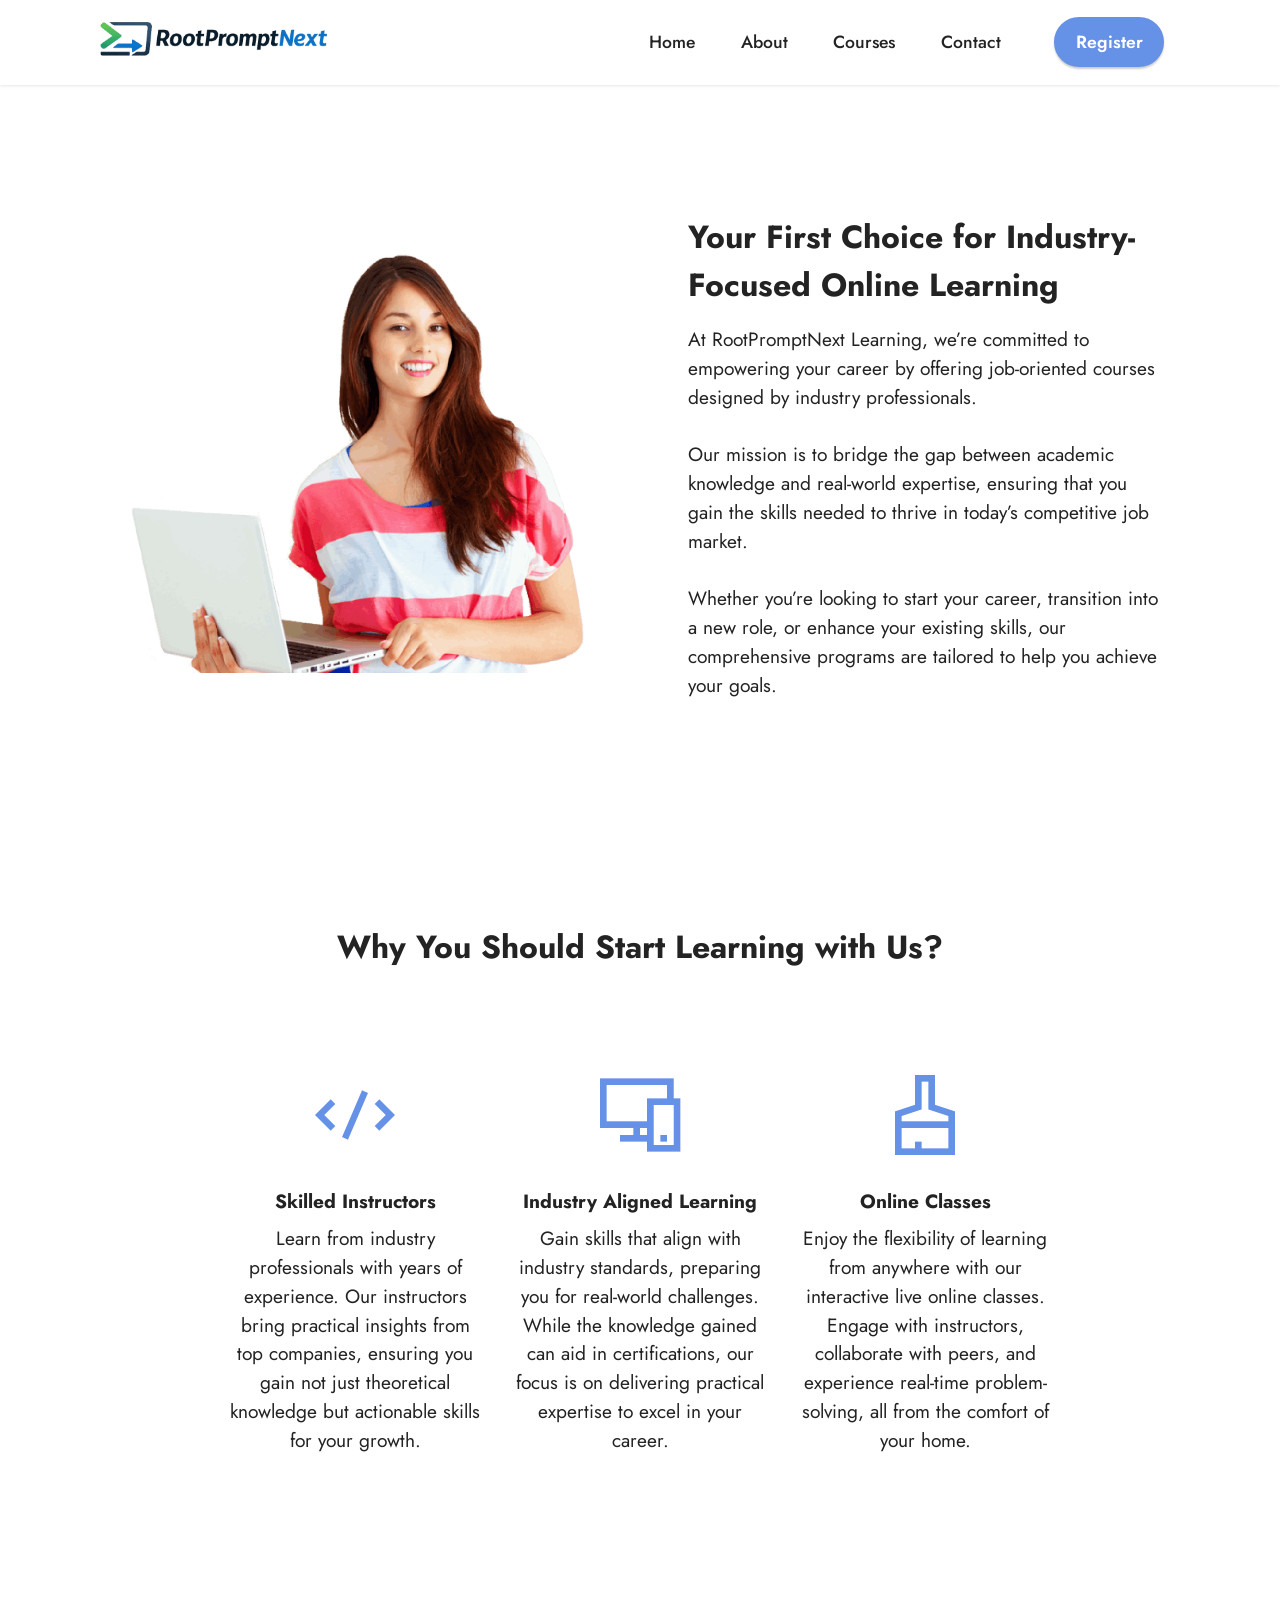
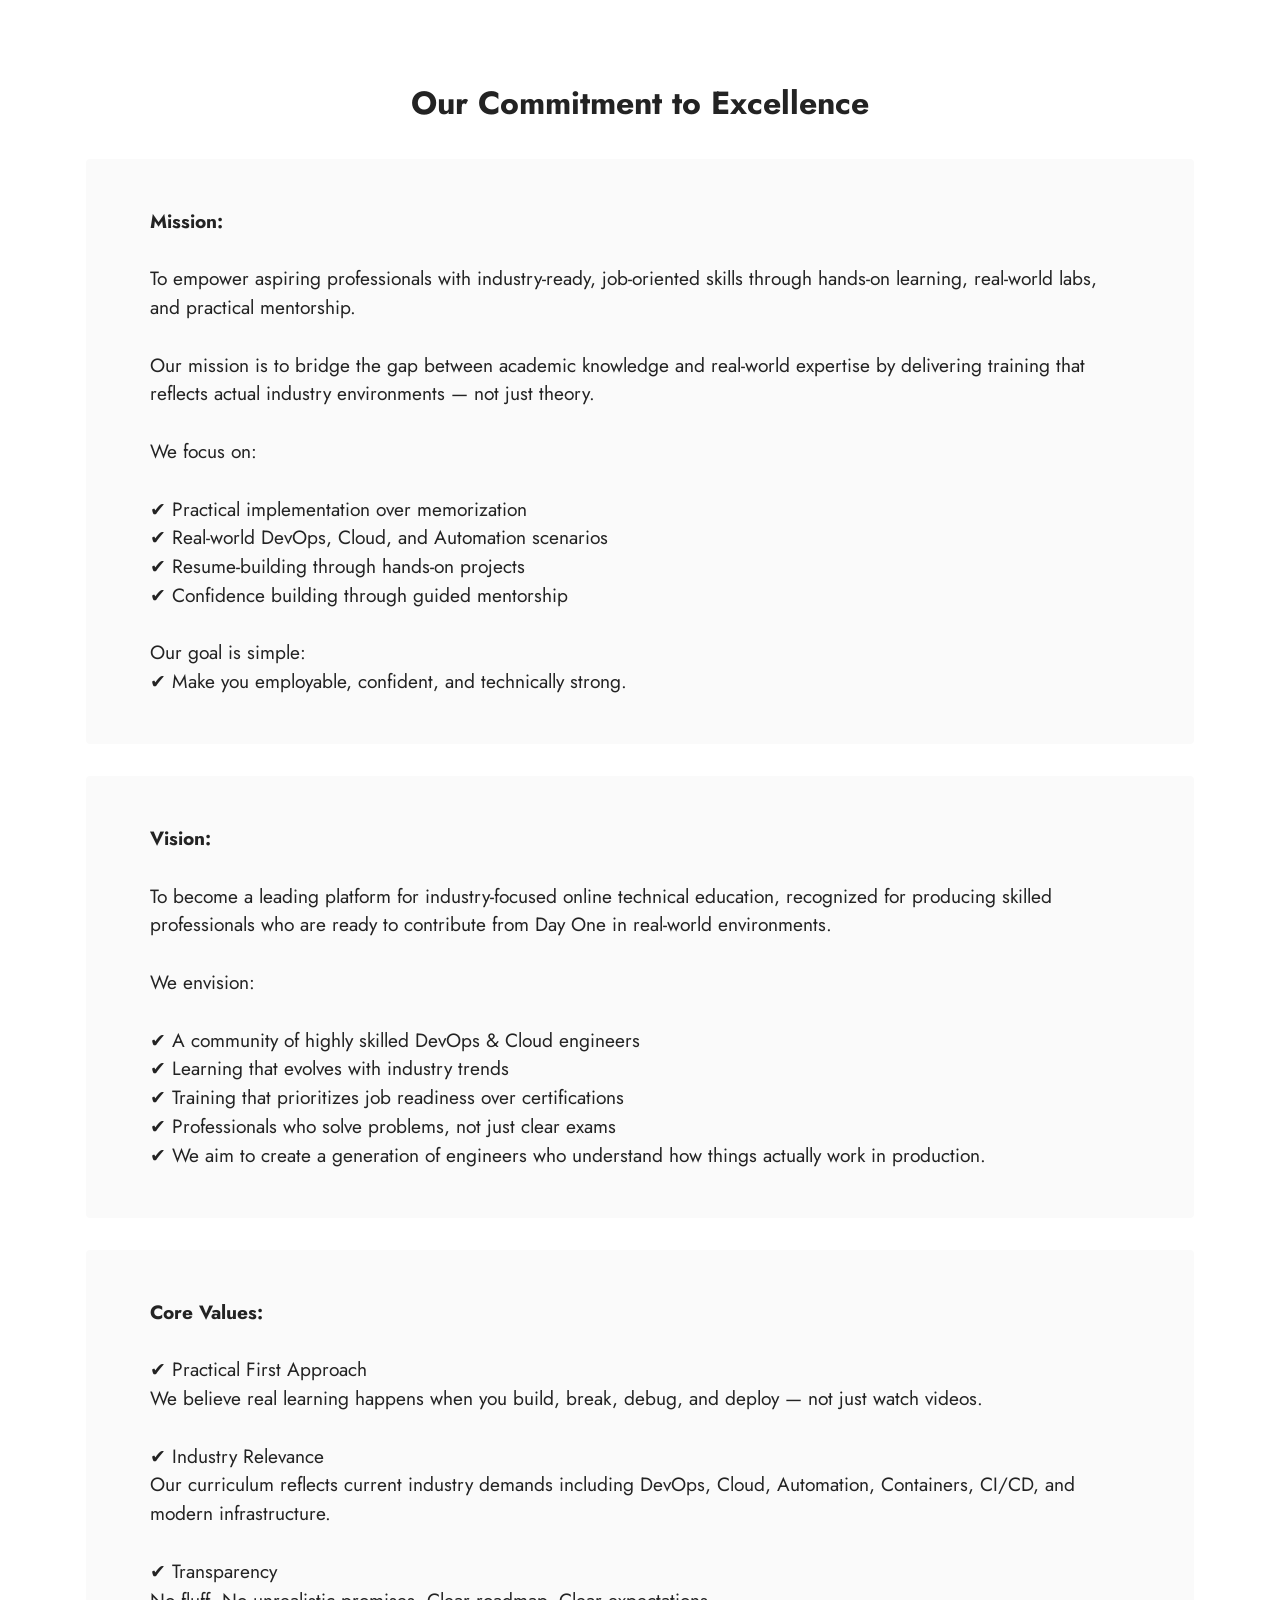
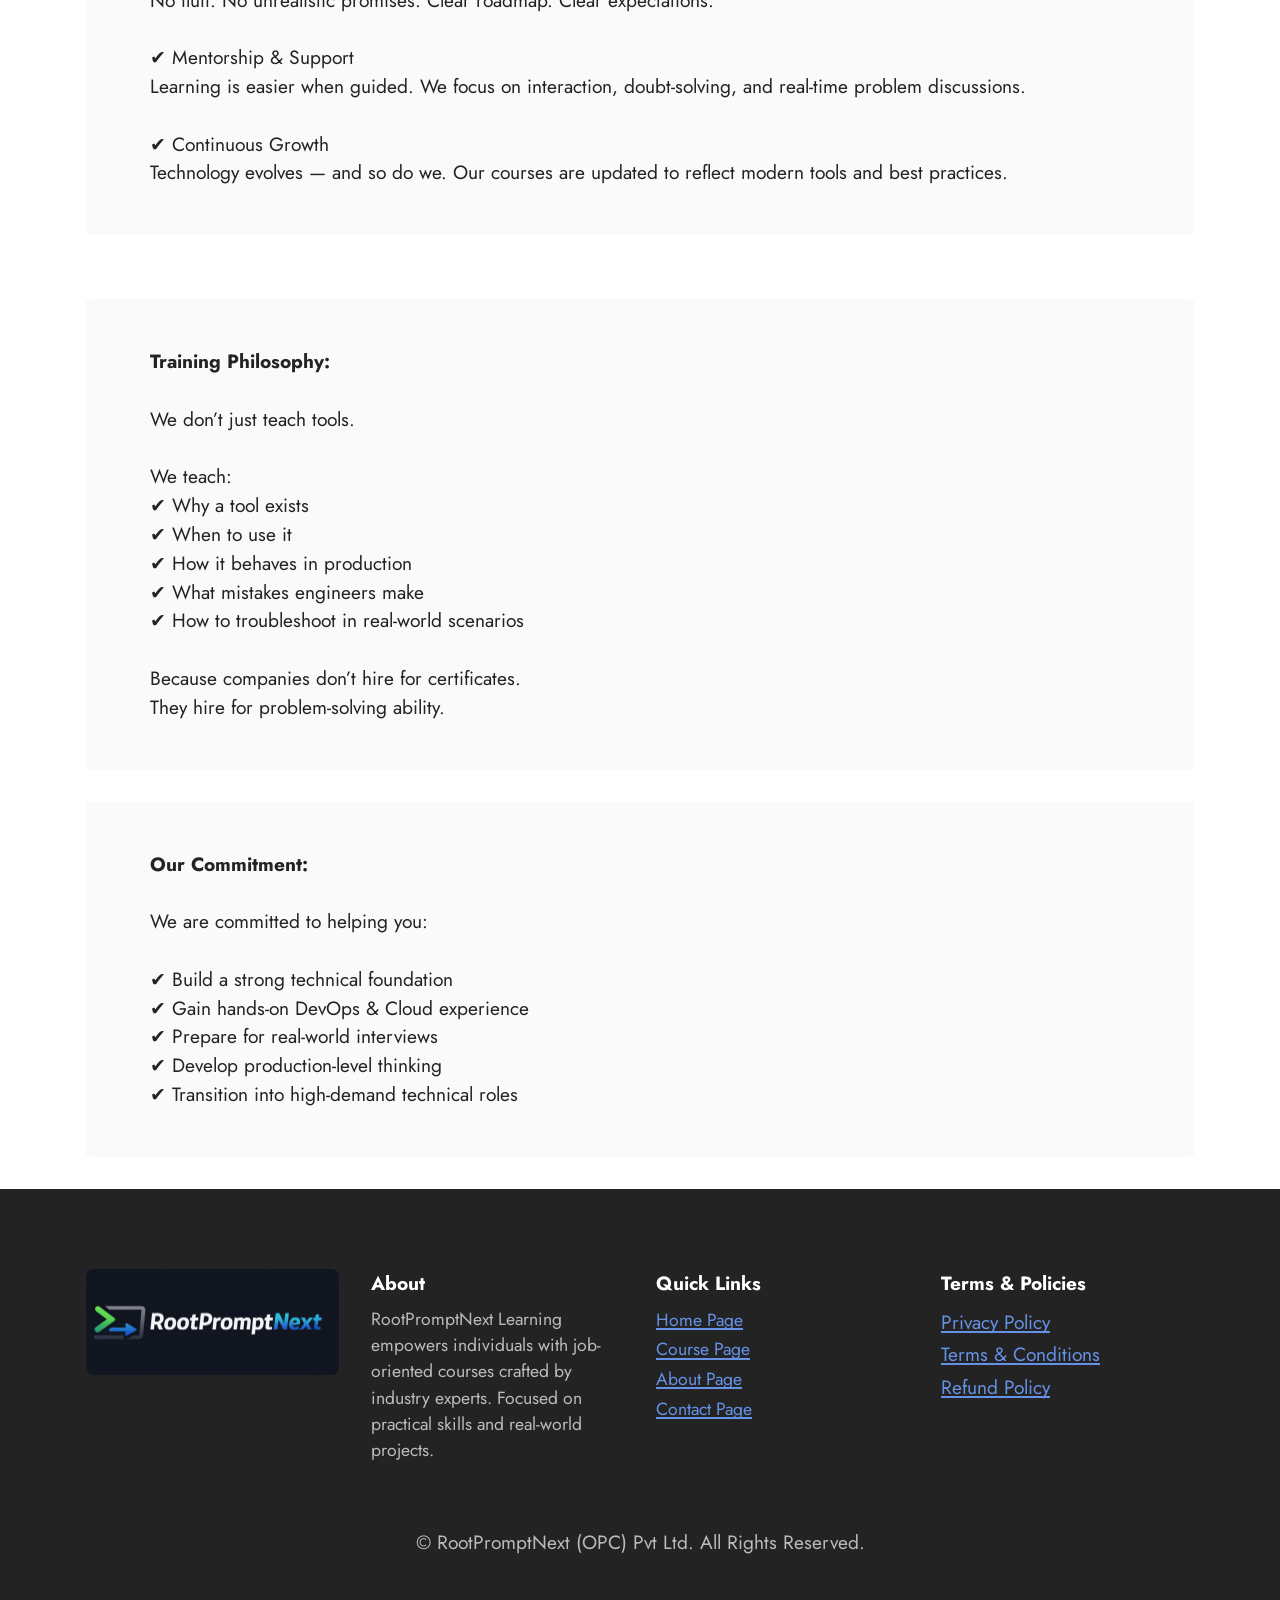
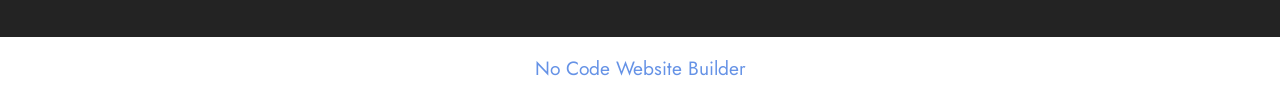
==== about.html @ 8d151d70 "change url" ====
<!DOCTYPE html>
<html  >
<head>
  <!-- Site made with Mobirise Website Builder v6.0.6, https://mobirise.com -->
  <meta charset="UTF-8">
  <meta http-equiv="X-UA-Compatible" content="IE=edge">
  <meta name="generator" content="Mobirise v6.0.6, mobirise.com">
  <meta name="viewport" content="width=device-width, initial-scale=1, minimum-scale=1">
  <link rel="shortcut icon" href="assets/images/rpn-transparent2-384x97.png" type="image/x-icon">
  <meta name="description" content="Learn about RootPromptNext Learning, a platform focused on practical DevOps training. Our courses emphasize hands-on labs, real-world projects, CI/CD, Docker, Kubernetes, DevSecOps, and industry-ready skills to help you build a strong DevOps career.">
  
  
  <title>About | RootPromptNext Learning | DevOps Training with Real-World Labs</title>
  <link rel="stylesheet" href="assets/web/assets/mobirise-icons2/mobirise2.css">
  <link rel="stylesheet" href="assets/bootstrap/css/bootstrap.min.css">
  <link rel="stylesheet" href="assets/bootstrap/css/bootstrap-grid.min.css">
  <link rel="stylesheet" href="assets/bootstrap/css/bootstrap-reboot.min.css">
  <link rel="stylesheet" href="assets/dropdown/css/style.css">
  <link rel="stylesheet" href="assets/socicon/css/styles.css">
  <link rel="stylesheet" href="assets/theme/css/style.css">
  <link rel="preload" href="https://fonts.googleapis.com/css?family=Jost:100,200,300,400,500,600,700,800,900,100i,200i,300i,400i,500i,600i,700i,800i,900i&display=swap" as="style" onload="this.onload=null;this.rel='stylesheet'">
  <noscript><link rel="stylesheet" href="https://fonts.googleapis.com/css?family=Jost:100,200,300,400,500,600,700,800,900,100i,200i,300i,400i,500i,600i,700i,800i,900i&display=swap"></noscript>
  <link rel="preload" as="style" href="assets/mobirise/css/mbr-additional.css?v=kLSs5B"><link rel="stylesheet" href="assets/mobirise/css/mbr-additional.css?v=kLSs5B" type="text/css">

  
  
  
</head>
<body>
  
  <section data-bs-version="5.1" class="menu menu1 cid-vclNN9jb9I" once="menu" id="menu1-7">
    

    <nav class="navbar navbar-dropdown navbar-expand-lg">
        <div class="container">
            <div class="navbar-brand">
                <span class="navbar-logo">
                    <a href="https://learning.rootpromptnext.com/">
                        <img src="assets/images/rpn-transparent2-384x97.png" alt="Mobirise Website Builder" style="height: 4rem;">
                    </a>
                </span>
                <span class="navbar-caption-wrap"><a class="navbar-caption text-black display-7" href="https://mobiri.se"></a></span>
            </div>
            <button class="navbar-toggler" type="button" data-toggle="collapse" data-bs-toggle="collapse" data-target="#navbarSupportedContent" data-bs-target="#navbarSupportedContent" aria-controls="navbarNavAltMarkup" aria-expanded="false" aria-label="Toggle navigation">
                <div class="hamburger">
                    <span></span>
                    <span></span>
                    <span></span>
                    <span></span>
                </div>
            </button>
            <div class="collapse navbar-collapse" id="navbarSupportedContent">
                <ul class="navbar-nav nav-dropdown" data-app-modern-menu="true"><li class="nav-item"><a class="nav-link link text-black text-primary display-4" href="index.html">Home</a></li>
                    <li class="nav-item"><a class="nav-link link text-black text-primary display-4" href="about.html">About</a></li>
                    <li class="nav-item"><a class="nav-link link text-black text-primary display-4" href="course.html">Courses</a></li><li class="nav-item"><a class="nav-link link text-black text-primary display-4" href="contact.html">Contact</a></li></ul>
                
                <div class="navbar-buttons mbr-section-btn"><a class="btn btn-primary display-4" href="https://mobiri.se">Register</a></div>
            </div>
        </div>
    </nav>
</section>

<section data-bs-version="5.1" class="image1 cid-vcCwSLPr62" id="image1-m">
    

    
    

    <div class="container">
        <div class="row align-items-center">
            <div class="col-12 col-lg-6">
                <div class="image-wrapper">
                    <img src="assets/images/course1-678x557.png" alt="course">
                    <p class="mbr-description mbr-fonts-style pt-2 align-center display-4"></p>
                </div>
            </div>
            <div class="col-12 col-lg">
                <div class="text-wrapper">
                    <h3 class="mbr-section-title mbr-fonts-style mb-3 display-5"><strong>Your First Choice for Industry-Focused Online Learning</strong></h3>
                    <p class="mbr-text mbr-fonts-style display-7">
                        At RootPromptNext Learning, we’re committed to empowering your career by offering job-oriented courses designed by industry professionals. <br><br>Our mission is to bridge the gap between academic knowledge and real-world expertise, ensuring that you gain the skills needed to thrive in today’s competitive job market. <br><br>Whether you’re looking to start your career, transition into a new role, or enhance your existing skills, our comprehensive programs are tailored to help you achieve your goals.</p>
                </div>
            </div>
        </div>
    </div>
</section>

<section data-bs-version="5.1" class="features25 cid-vcCzXqnHoH" id="features1-n">
    

    
    
    <div class="container">
        <div class="row mb-5">
            <div class="col-12">
                <h3 class="mbr-section-title mbr-fonts-style align-center mb-2 display-5"><strong>Why You Should Start Learning with Us?</strong><br><br></h3>
                
            </div>
        </div>
        <div class="row">
            <div class="item features-without-image mb-5 col-12 col-md-3">
                <div class="item-wrapper align-center">
                    <div class="iconfont-wrapper">
                        <span class="mbr-iconfont mobi-mbri-code mobi-mbri"></span>
                    </div>
                    <h5 class="card-title mbr-fonts-style display-7"><strong>Skilled Instructors</strong></h5>
                    <p class="card-text mbr-fonts-style mb-0 display-7">Learn from industry professionals with years of experience. Our instructors bring practical insights from top companies, ensuring you gain not just theoretical knowledge but actionable skills for your growth.</p>
                </div>
            </div>
            <div class="item features-without-image mb-5 col-12 col-md-3">
                <div class="item-wrapper align-center">
                    <div class="iconfont-wrapper">
                        <span class="mbr-iconfont mobi-mbri-responsive-2 mobi-mbri"></span>
                    </div>
                    <h5 class="card-title mbr-fonts-style display-7"><strong>Industry Aligned Learning</strong></h5>
                    <p class="card-text mbr-fonts-style mb-0 display-7">Gain skills that align with industry standards, preparing you for real-world challenges. While the knowledge gained can aid in certifications, our focus is on delivering practical expertise to excel in your career.</p>
                </div>
            </div>
            <div class="item features-without-image mb-5 col-12 col-md-3">
                <div class="item-wrapper align-center">
                    <div class="card-box">
                        <div class="iconfont-wrapper">
                            <span class="mbr-iconfont mobi-mbri-website-theme-2 mobi-mbri"></span>
                        </div>
                        <h5 class="card-title mbr-fonts-style display-7"><strong>Online Classes</strong></h5>
                        <p class="card-text mbr-fonts-style mb-0 display-7">Enjoy the flexibility of learning from anywhere with our interactive live online classes. Engage with instructors, collaborate with peers, and experience real-time problem-solving, all from the comfort of your home.</p>
                    </div>
                </div>
            </div>
        </div>
    </div>
</section>

<section data-bs-version="5.1" class="features10 cid-vcCW6SpoE9" id="features10-14">
    <!---->
    

    
    
    <div class="container">
        <div class="mbr-section-head">
            <h3 class="mbr-section-title mbr-fonts-style mb-0 display-5"><strong>Our Commitment to Excellence</strong></h3>
            
        </div>
        <div class="row mt-4">
            <div class="item features-without-image col-12">
                <div class="item-wrapper">
                    
                    <div class="bottom-line">
                        <p class="mbr-text mbr-fonts-style display-7"><strong>Mission:<br></strong><br>To empower aspiring professionals with industry-ready, job-oriented skills through hands-on learning, real-world labs, and practical mentorship.<br><br>Our mission is to bridge the gap between academic knowledge and real-world expertise by delivering training that reflects actual industry environments — not just theory.<br><br>We focus on:<br><br>✔ Practical implementation over memorization<br>✔ Real-world DevOps, Cloud, and Automation scenarios<br>✔ Resume-building through hands-on projects<br>✔ Confidence building through guided mentorship<br><br>Our goal is simple:<br>✔ Make you employable, confident, and technically strong.</p>
                    </div>
                </div>
            </div>
            <div class="item features-without-image col-12">
                <div class="item-wrapper">
                    
                    <div class="bottom-line">
                        <p class="mbr-text mbr-fonts-style display-7"><strong>Vision:<br></strong><br>To become a leading platform for industry-focused online technical education, recognized for producing skilled professionals who are ready to contribute from Day One in real-world environments.<br><br>We envision:<br><br>✔ A community of highly skilled DevOps &amp; Cloud engineers<br>✔ Learning that evolves with industry trends<br>✔ Training that prioritizes job readiness over certifications<br>✔ Professionals who solve problems, not just clear exams<br>✔ We aim to create a generation of engineers who understand how things actually work in production.</p>
                    </div>
                </div>
            </div>
            <div class="item features-without-image col-12">
                <div class="item-wrapper">
                    
                    <div class="bottom-line">
                        <p class="mbr-text mbr-fonts-style display-7"><strong>Core Values:<br></strong><br>✔ Practical First Approach<br>We believe real learning happens when you build, break, debug, and deploy — not just watch videos.<br><br>✔ Industry Relevance<br>Our curriculum reflects current industry demands including DevOps, Cloud, Automation, Containers, CI/CD, and modern infrastructure.<br><br>✔ Transparency<br>No fluff. No unrealistic promises. Clear roadmap. Clear expectations.<br><br>✔ Mentorship &amp; Support<br>Learning is easier when guided. We focus on interaction, doubt-solving, and real-time problem discussions.<br><br>✔ Continuous Growth<br>Technology evolves — and so do we. Our courses are updated to reflect modern tools and best practices.</p>
                    </div>
                </div>
            </div>
        </div>
    </div>
</section>

<section data-bs-version="5.1" class="features10 cid-vcCXMrCkcm" id="features10-15">
    <!---->
    

    
    
    <div class="container">
        
        <div class="row mt-4">
            <div class="item features-without-image col-12">
                <div class="item-wrapper">
                    
                    <div class="bottom-line">
                        <p class="mbr-text mbr-fonts-style display-7"><strong>Training Philosophy:</strong><br><br>We don’t just teach tools.<br><br>We teach:<br>✔ Why a tool exists<br>✔ When to use it<br>✔ How it behaves in production<br>✔ What mistakes engineers make<br>✔ How to troubleshoot in real-world scenarios<br><br>Because companies don’t hire for certificates.<br>They hire for problem-solving ability.<br></p>
                    </div>
                </div>
            </div>
            
            <div class="item features-without-image col-12">
                <div class="item-wrapper">
                    
                    <div class="bottom-line">
                        <p class="mbr-text mbr-fonts-style display-7"><strong>Our Commitment:<br></strong><br>We are committed to helping you:<br><br>✔ Build a strong technical foundation<br>✔ Gain hands-on DevOps &amp; Cloud experience<br>✔ Prepare for real-world interviews<br>✔ Develop production-level thinking<br>✔ Transition into high-demand technical roles<br></p>
                    </div>
                </div>
            </div>
        </div>
    </div>
</section>

<section data-bs-version="5.1" class="footer4 cid-vcDwDlw5gh" once="footers" id="footer4-1t">

    

    
    
    <div class="container">
        <div class="row mbr-white">
            <div class="col-6 col-lg-3">
                <div class="media-wrap col-md-12 col-12">
                    <a href="https://learning.rootpromptnext.com/">
                        <img src="assets/images/rpnlogo-506x213.png" alt="Mobirise Website Builder">
                    </a>
                </div>
            </div>
            <div class="col-12 col-md-6 col-lg-3">
                <h5 class="mbr-section-subtitle mbr-fonts-style mb-2 display-7">
                    <strong>About</strong>
                </h5>
                <p class="mbr-text mbr-fonts-style mb-4 display-4">
                    RootPromptNext Learning empowers individuals with job-oriented courses crafted by industry experts. Focused on practical skills and real-world projects.</p>
                
                
            </div>
            <div class="col-12 col-md-6 col-lg-3">
                <h5 class="mbr-section-subtitle mbr-fonts-style mb-2 display-7">
                    <strong>Quick Links</strong></h5>
                <ul class="list mbr-fonts-style display-4">
                    <li class="mbr-text item-wrap"><a href="index.html" class="text-primary">Home Page</a></li>
                    <li class="mbr-text item-wrap"><a href="course.html" class="text-primary">Course Page</a></li>
                    <li class="mbr-text item-wrap"><a href="about.html" class="text-primary">About Page</a></li>
                    <li class="mbr-text item-wrap"><a href="contact.html" class="text-primary">Contact Page</a></li>
                </ul>
            </div>
            <div class="col-12 col-md-6 col-lg-3">
                <h5 class="mbr-section-subtitle mbr-fonts-style mb-2 display-7"><strong>Terms &amp; Policies</strong></h5>
                <ul class="list mbr-fonts-style display-7">
                    <li class="mbr-text item-wrap"><a href="privacy-policy.html" class="text-primary">Privacy Policy</a></li>
                    <li class="mbr-text item-wrap"><a href="terms.html" class="text-primary">Terms &amp; Conditions</a></li>
                    <li class="mbr-text item-wrap"><a href="refund-policy.html" class="text-primary">Refund Policy</a></li>
                    <li class="mbr-text item-wrap"><br></li>
                </ul>
            </div>
            <div class="col-12 mt-4">
                <p class="mbr-text mb-0 mbr-fonts-style copyright align-center display-7">© RootPromptNext (OPC) Pvt Ltd. All Rights Reserved.</p>
            </div>
        </div>
    </div>
</section><section class="display-7" style="padding: 0;align-items: center;justify-content: center;flex-wrap: wrap;    align-content: center;display: flex;position: relative;height: 4rem;"><a href="https://mobiri.se/1328554" style="flex: 1 1;height: 4rem;position: absolute;width: 100%;z-index: 1;"><img alt="" style="height: 4rem;" src="[data-uri]"></a><p style="margin: 0;text-align: center;" class="display-7">&#8204;</p><a style="z-index:1" href="https://mobirise.com/builder/no-code-website-builder.html">No Code Website Builder</a></section><script src="assets/bootstrap/js/bootstrap.bundle.min.js"></script>  <script src="assets/smoothscroll/smooth-scroll.js"></script>  <script src="assets/ytplayer/index.js"></script>  <script src="assets/dropdown/js/navbar-dropdown.js"></script>  <script src="assets/theme/js/script.js"></script>  
  
  
</body>
</html>
---- assets/web/assets/mobirise-icons2/mobirise2.css ----
@font-face {
  font-family: 'Moririse2';
  font-display: swap;
  src:  url('mobirise2.eot?f2bix4');
  src:  url('mobirise2.eot?f2bix4#iefix') format('embedded-opentype'),
    url('mobirise2.ttf?f2bix4') format('truetype'),
    url('mobirise2.woff?f2bix4') format('woff'),
    url('mobirise2.svg?f2bix4#mobirise2') format('svg');
  font-weight: normal;
  font-style: normal;
}

[class^="mobi-"], [class*=" mobi-"] {
  /* use !important to prevent issues with browser extensions that change fonts */
  font-family: 'Moririse2' !important;
  speak: none;
  font-style: normal;
  font-weight: normal;
  font-variant: normal;
  text-transform: none;
  line-height: 1;

  /* Better Font Rendering =========== */
  -webkit-font-smoothing: antialiased;
  -moz-osx-font-smoothing: grayscale;
}

.mobi-mbri-add-submenu:before {
  content: "\e900";
}
.mobi-mbri-alert:before {
  content: "\e901";
}
.mobi-mbri-align-center:before {
  content: "\e902";
}
.mobi-mbri-align-justify:before {
  content: "\e903";
}
.mobi-mbri-align-left:before {
  content: "\e904";
}
.mobi-mbri-align-right:before {
  content: "\e905";
}
.mobi-mbri-android:before {
  content: "\e906";
}
.mobi-mbri-apple:before {
  content: "\e907";
}
.mobi-mbri-arrow-down:before {
  content: "\e908";
}
.mobi-mbri-arrow-next:before {
  content: "\e909";
}
.mobi-mbri-arrow-prev:before {
  content: "\e90a";
}
.mobi-mbri-arrow-up:before {
  content: "\e90b";
}
.mobi-mbri-bold:before {
  content: "\e90c";
}
.mobi-mbri-bookmark:before {
  content: "\e90d";
}
.mobi-mbri-bootstrap:before {
  content: "\e90e";
}
.mobi-mbri-briefcase:before {
  content: "\e90f";
}
.mobi-mbri-browse:before {
  content: "\e910";
}
.mobi-mbri-bulleted-list:before {
  content: "\e911";
}
.mobi-mbri-calendar:before {
  content: "\e912";
}
.mobi-mbri-camera:before {
  content: "\e913";
}
.mobi-mbri-cart-add:before {
  content: "\e914";
}
.mobi-mbri-cart-full:before {
  content: "\e915";
}
.mobi-mbri-cash:before {
  content: "\e916";
}
.mobi-mbri-change-style:before {
  content: "\e917";
}
.mobi-mbri-chat:before {
  content: "\e918";
}
.mobi-mbri-clock:before {
  content: "\e919";
}
.mobi-mbri-close:before {
  content: "\e91a";
}
.mobi-mbri-cloud:before {
  content: "\e91b";
}
.mobi-mbri-code:before {
  content: "\e91c";
}
.mobi-mbri-contact-form:before {
  content: "\e91d";
}
.mobi-mbri-credit-card:before {
  content: "\e91e";
}
.mobi-mbri-cursor-click:before {
  content: "\e91f";
}
.mobi-mbri-cust-feedback:before {
  content: "\e920";
}
.mobi-mbri-database:before {
  content: "\e921";
}
.mobi-mbri-delivery:before {
  content: "\e922";
}
.mobi-mbri-desktop:before {
  content: "\e923";
}
.mobi-mbri-devices:before {
  content: "\e924";
}
.mobi-mbri-down:before {
  content: "\e925";
}
.mobi-mbri-download-2:before {
  content: "\e926";
}
.mobi-mbri-download:before {
  content: "\e927";
}
.mobi-mbri-drag-n-drop-2:before {
  content: "\e928";
}
.mobi-mbri-drag-n-drop:before {
  content: "\e929";
}
.mobi-mbri-edit-2:before {
  content: "\e92a";
}
.mobi-mbri-edit:before {
  content: "\e92b";
}
.mobi-mbri-error:before {
  content: "\e92c";
}
.mobi-mbri-extension:before {
  content: "\e92d";
}
.mobi-mbri-features:before {
  content: "\e92e";
}
.mobi-mbri-file:before {
  content: "\e92f";
}
.mobi-mbri-flag:before {
  content: "\e930";
}
.mobi-mbri-folder:before {
  content: "\e931";
}
.mobi-mbri-gift:before {
  content: "\e932";
}
.mobi-mbri-github:before {
  content: "\e933";
}
.mobi-mbri-globe-2:before {
  content: "\e934";
}
.mobi-mbri-globe:before {
  content: "\e935";
}
.mobi-mbri-growing-chart:before {
  content: "\e936";
}
.mobi-mbri-hearth:before {
  content: "\e937";
}
.mobi-mbri-help:before {
  content: "\e938";
}
.mobi-mbri-home:before {
  content: "\e939";
}
.mobi-mbri-hot-cup:before {
  content: "\e93a";
}
.mobi-mbri-idea:before {
  content: "\e93b";
}
.mobi-mbri-image-gallery:before {
  content: "\e93c";
}
.mobi-mbri-image-slider:before {
  content: "\e93d";
}
.mobi-mbri-info:before {
  content: "\e93e";
}
.mobi-mbri-italic:before {
  content: "\e93f";
}
.mobi-mbri-key:before {
  content: "\e940";
}
.mobi-mbri-laptop:before {
  content: "\e941";
}
.mobi-mbri-layers:before {
  content: "\e942";
}
.mobi-mbri-left-right:before {
  content: "\e943";
}
.mobi-mbri-left:before {
  content: "\e944";
}
.mobi-mbri-letter:before {
  content: "\e945";
}
.mobi-mbri-like:before {
  content: "\e946";
}
.mobi-mbri-link:before {
  content: "\e947";
}
.mobi-mbri-lock:before {
  content: "\e948";
}
.mobi-mbri-login:before {
  content: "\e949";
}
.mobi-mbri-logout:before {
  content: "\e94a";
}
.mobi-mbri-magic-stick:before {
  content: "\e94b";
}
.mobi-mbri-map-pin:before {
  content: "\e94c";
}
.mobi-mbri-menu:before {
  content: "\e94d";
}
.mobi-mbri-mobile-2:before {
  content: "\e94e";
}
.mobi-mbri-mobile-horizontal:before {
  content: "\e94f";
}
.mobi-mbri-mobile:before {
  content: "\e950";
}
.mobi-mbri-mobirise:before {
  content: "\e951";
}
.mobi-mbri-more-horizontal:before {
  content: "\e952";
}
.mobi-mbri-more-vertical:before {
  content: "\e953";
}
.mobi-mbri-music:before {
  content: "\e954";
}
.mobi-mbri-new-file:before {
  content: "\e955";
}
.mobi-mbri-numbered-list:before {
  content: "\e956";
}
.mobi-mbri-opened-folder:before {
  content: "\e957";
}
.mobi-mbri-pages:before {
  content: "\e958";
}
.mobi-mbri-paper-plane:before {
  content: "\e959";
}
.mobi-mbri-paperclip:before {
  content: "\e95a";
}
.mobi-mbri-phone:before {
  content: "\e95b";
}
.mobi-mbri-photo:before {
  content: "\e95c";
}
.mobi-mbri-photos:before {
  content: "\e95d";
}
.mobi-mbri-pin:before {
  content: "\e95e";
}
.mobi-mbri-play:before {
  content: "\e95f";
}
.mobi-mbri-plus:before {
  content: "\e960";
}
.mobi-mbri-preview:before {
  content: "\e961";
}
.mobi-mbri-print:before {
  content: "\e962";
}
.mobi-mbri-protect:before {
  content: "\e963";
}
.mobi-mbri-question:before {
  content: "\e964";
}
.mobi-mbri-quote-left:before {
  content: "\e965";
}
.mobi-mbri-quote-right:before {
  content: "\e966";
}
.mobi-mbri-redo:before {
  content: "\e967";
}
.mobi-mbri-refresh:before {
  content: "\e968";
}
.mobi-mbri-responsive-2:before {
  content: "\e969";
}
.mobi-mbri-responsive:before {
  content: "\e96a";
}
.mobi-mbri-right:before {
  content: "\e96b";
}
.mobi-mbri-rocket:before {
  content: "\e96c";
}
.mobi-mbri-sad-face:before {
  content: "\e96d";
}
.mobi-mbri-sale:before {
  content: "\e96e";
}
.mobi-mbri-save:before {
  content: "\e96f";
}
.mobi-mbri-search:before {
  content: "\e970";
}
.mobi-mbri-setting-2:before {
  content: "\e971";
}
.mobi-mbri-setting-3:before {
  content: "\e972";
}
.mobi-mbri-setting:before {
  content: "\e973";
}
.mobi-mbri-share:before {
  content: "\e974";
}
.mobi-mbri-shopping-bag:before {
  content: "\e975";
}
.mobi-mbri-shopping-basket:before {
  content: "\e976";
}
.mobi-mbri-shopping-cart:before {
  content: "\e977";
}
.mobi-mbri-sites:before {
  content: "\e978";
}
.mobi-mbri-smile-face:before {
  content: "\e979";
}
.mobi-mbri-speed:before {
  content: "\e97a";
}
.mobi-mbri-star:before {
  content: "\e97b";
}
.mobi-mbri-success:before {
  content: "\e97c";
}
.mobi-mbri-sun:before {
  content: "\e97d";
}
.mobi-mbri-sun2:before {
  content: "\e97e";
}
.mobi-mbri-tablet-vertical:before {
  content: "\e97f";
}
.mobi-mbri-tablet:before {
  content: "\e980";
}
.mobi-mbri-target:before {
  content: "\e981";
}
.mobi-mbri-timer:before {
  content: "\e982";
}
.mobi-mbri-to-ftp:before {
  content: "\e983";
}
.mobi-mbri-to-local-drive:before {
  content: "\e984";
}
.mobi-mbri-touch-swipe:before {
  content: "\e985";
}
.mobi-mbri-touch:before {
  content: "\e986";
}
.mobi-mbri-trash:before {
  content: "\e987";
}
.mobi-mbri-underline:before {
  content: "\e988";
}
.mobi-mbri-undo:before {
  content: "\e989";
}
.mobi-mbri-unlink:before {
  content: "\e98a";
}
.mobi-mbri-unlock:before {
  content: "\e98b";
}
.mobi-mbri-up-down:before {
  content: "\e98c";
}
.mobi-mbri-up:before {
  content: "\e98d";
}
.mobi-mbri-update:before {
  content: "\e98e";
}
.mobi-mbri-upload-2:before {
  content: "\e98f";
}
.mobi-mbri-upload:before {
  content: "\e990";
}
.mobi-mbri-user-2:before {
  content: "\e991";
}
.mobi-mbri-user:before {
  content: "\e992";
}
.mobi-mbri-users:before {
  content: "\e993";
}
.mobi-mbri-video-play:before {
  content: "\e994";
}
.mobi-mbri-video:before {
  content: "\e995";
}
.mobi-mbri-watch:before {
  content: "\e996";
}
.mobi-mbri-website-theme-2:before {
  content: "\e997";
}
.mobi-mbri-website-theme:before {
  content: "\e998";
}
.mobi-mbri-wifi:before {
  content: "\e999";
}
.mobi-mbri-windows:before {
  content: "\e99a";
}
.mobi-mbri-zoom-in:before {
  content: "\e99b";
}
.mobi-mbri-zoom-out:before {
  content: "\e99c";
}
---- assets/dropdown/css/style.css ----
.navbar-dropdown {
  left: 0;
  padding: 0;
  position: absolute;
  right: 0;
  top: 0;
  transition: all 0.45s ease;
  z-index: 1030;
  background: #282828; }
  .navbar-dropdown .navbar-logo {
    margin-right: 0.8rem;
    transition: margin 0.3s ease-in-out;
    vertical-align: middle; }
    .navbar-dropdown .navbar-logo img {
      height: 3.125rem;
      transition: all 0.3s ease-in-out; }
    .navbar-dropdown .navbar-logo.mbr-iconfont {
      font-size: 3.125rem;
      line-height: 3.125rem; }
  .navbar-dropdown .navbar-caption {
    font-weight: 700;
    white-space: normal;
    vertical-align: -4px;
    line-height: 3.125rem !important; }
    .navbar-dropdown .navbar-caption, .navbar-dropdown .navbar-caption:hover {
      color: inherit;
      text-decoration: none; }
  .navbar-dropdown .mbr-iconfont + .navbar-caption {
    vertical-align: -1px; }
  .navbar-dropdown.navbar-fixed-top {
    position: fixed; }
  .navbar-dropdown .navbar-brand span {
    vertical-align: -4px; }
  .navbar-dropdown.bg-color.transparent {
    background: none; }
  .navbar-dropdown.navbar-short .navbar-brand {
    padding: 0.625rem 0; }
    .navbar-dropdown.navbar-short .navbar-brand span {
      vertical-align: -1px; }
  .navbar-dropdown.navbar-short .navbar-caption {
    line-height: 2.375rem !important;
    vertical-align: -2px; }
  .navbar-dropdown.navbar-short .navbar-logo {
    margin-right: 0.5rem; }
    .navbar-dropdown.navbar-short .navbar-logo img {
      height: 2.375rem; }
    .navbar-dropdown.navbar-short .navbar-logo.mbr-iconfont {
      font-size: 2.375rem;
      line-height: 2.375rem; }
  .navbar-dropdown.navbar-short .mbr-table-cell {
    height: 3.625rem; }
  .navbar-dropdown .navbar-close {
    left: 0.6875rem;
    position: fixed;
    top: 0.75rem;
    z-index: 1000; }
  .navbar-dropdown .hamburger-icon {
    content: "";
    display: inline-block;
    vertical-align: middle;
    width: 16px;
    -webkit-box-shadow: 0 -6px 0 1px #282828,0 0 0 1px #282828,0 6px 0 1px #282828;
    -moz-box-shadow: 0 -6px 0 1px #282828,0 0 0 1px #282828,0 6px 0 1px #282828;
    box-shadow: 0 -6px 0 1px #282828,0 0 0 1px #282828,0 6px 0 1px #282828; }

.dropdown-menu .dropdown-toggle[data-toggle="dropdown-submenu"]::after {
  border-bottom: 0.35em solid transparent;
  border-left: 0.35em solid;
  border-right: 0;
  border-top: 0.35em solid transparent;
  margin-left: 0.3rem; }

.dropdown-menu .dropdown-item:focus {
  outline: 0; }

.nav-dropdown {
  font-size: 0.75rem;
  font-weight: 500;
  height: auto !important; }
  .nav-dropdown .nav-btn {
    padding-left: 1rem; }
  .nav-dropdown .link {
    margin: .667em 1.667em;
    font-weight: 500;
    padding: 0;
    transition: color .2s ease-in-out; }
    .nav-dropdown .link.dropdown-toggle {
      margin-right: 2.583em; }
      .nav-dropdown .link.dropdown-toggle::after {
        margin-left: .25rem;
        border-top: 0.35em solid;
        border-right: 0.35em solid transparent;
        border-left: 0.35em solid transparent;
        border-bottom: 0; }
      .nav-dropdown .link.dropdown-toggle[aria-expanded="true"] {
        margin: 0;
        padding: 0.667em 3.263em  0.667em 1.667em; }
  .nav-dropdown .link::after,
  .nav-dropdown .dropdown-item::after {
    color: inherit; }
  .nav-dropdown .btn {
    font-size: 0.75rem;
    font-weight: 700;
    letter-spacing: 0;
    margin-bottom: 0;
    padding-left: 1.25rem;
    padding-right: 1.25rem; }
  .nav-dropdown .dropdown-menu {
    border-radius: 0;
    border: 0;
    left: 0;
    margin: 0;
    padding-bottom: 1.25rem;
    padding-top: 1.25rem;
    position: relative; }
  .nav-dropdown .dropdown-submenu {
    margin-left: 0.125rem;
    top: 0; }
  .nav-dropdown .dropdown-item {
    font-weight: 500;
    line-height: 2;
    padding: 0.3846em 4.615em 0.3846em 1.5385em;
    position: relative;
    transition: color .2s ease-in-out, background-color .2s ease-in-out; }
    .nav-dropdown .dropdown-item::after {
      margin-top: -0.3077em;
      position: absolute;
      right: 1.1538em;
      top: 50%; }
    .nav-dropdown .dropdown-item:focus, .nav-dropdown .dropdown-item:hover {
      background: none; }

@media (max-width: 767px) {
  .nav-dropdown.navbar-toggleable-sm {
    bottom: 0;
    display: none;
    left: 0;
    overflow-x: hidden;
    position: fixed;
    top: 0;
    transform: translateX(-100%);
    -ms-transform: translateX(-100%);
    -webkit-transform: translateX(-100%);
    width: 18.75rem;
    z-index: 999; } }
.nav-dropdown.navbar-toggleable-xl {
  bottom: 0;
  display: none;
  left: 0;
  overflow-x: hidden;
  position: fixed;
  top: 0;
  transform: translateX(-100%);
  -ms-transform: translateX(-100%);
  -webkit-transform: translateX(-100%);
  width: 18.75rem;
  z-index: 999; }

.nav-dropdown-sm {
  display: block !important;
  overflow-x: hidden;
  overflow: auto;
  padding-top: 3.875rem; }
  .nav-dropdown-sm::after {
    content: "";
    display: block;
    height: 3rem;
    width: 100%; }
  .nav-dropdown-sm.collapse.in ~ .navbar-close {
    display: block !important; }
  .nav-dropdown-sm.collapsing, .nav-dropdown-sm.collapse.in {
    transform: translateX(0);
    -ms-transform: translateX(0);
    -webkit-transform: translateX(0);
    transition: all 0.25s ease-out;
    -webkit-transition: all 0.25s ease-out;
    background: #282828; }
  .nav-dropdown-sm.collapsing[aria-expanded="false"] {
    transform: translateX(-100%);
    -ms-transform: translateX(-100%);
    -webkit-transform: translateX(-100%); }
  .nav-dropdown-sm .nav-item {
    display: block;
    margin-left: 0 !important;
    padding-left: 0; }
  .nav-dropdown-sm .link,
  .nav-dropdown-sm .dropdown-item {
    border-top: 1px dotted rgba(255, 255, 255, 0.1);
    font-size: 0.8125rem;
    line-height: 1.6;
    margin: 0 !important;
    padding: 0.875rem 2.4rem 0.875rem 1.5625rem !important;
    position: relative;
    white-space: normal; }
    .nav-dropdown-sm .link:focus, .nav-dropdown-sm .link:hover,
    .nav-dropdown-sm .dropdown-item:focus,
    .nav-dropdown-sm .dropdown-item:hover {
      background: rgba(0, 0, 0, 0.2) !important;
      color: #c0a375; }
  .nav-dropdown-sm .nav-btn {
    position: relative;
    padding: 1.5625rem 1.5625rem 0 1.5625rem; }
    .nav-dropdown-sm .nav-btn::before {
      border-top: 1px dotted rgba(255, 255, 255, 0.1);
      content: "";
      left: 0;
      position: absolute;
      top: 0;
      width: 100%; }
    .nav-dropdown-sm .nav-btn + .nav-btn {
      padding-top: 0.625rem; }
      .nav-dropdown-sm .nav-btn + .nav-btn::before {
        display: none; }
  .nav-dropdown-sm .btn {
    padding: 0.625rem 0; }
  .nav-dropdown-sm .dropdown-toggle[data-toggle="dropdown-submenu"]::after {
    margin-left: .25rem;
    border-top: 0.35em solid;
    border-right: 0.35em solid transparent;
    border-left: 0.35em solid transparent;
    border-bottom: 0; }
  .nav-dropdown-sm .dropdown-toggle[data-toggle="dropdown-submenu"][aria-expanded="true"]::after {
    border-top: 0;
    border-right: 0.35em solid transparent;
    border-left: 0.35em solid transparent;
    border-bottom: 0.35em solid; }
  .nav-dropdown-sm .dropdown-menu {
    margin: 0;
    padding: 0;
    position: relative;
    top: 0;
    left: 0;
    width: 100%;
    border: 0;
    float: none;
    border-radius: 0;
    background: none; }
  .nav-dropdown-sm .dropdown-submenu {
    left: 100%;
    margin-left: 0.125rem;
    margin-top: -1.25rem;
    top: 0; }

.navbar-toggleable-sm .nav-dropdown .dropdown-menu {
  position: absolute; }

.navbar-toggleable-sm .nav-dropdown .dropdown-submenu {
  left: 100%;
  margin-left: 0.125rem;
  margin-top: -1.25rem;
  top: 0; }

.navbar-toggleable-sm.opened .nav-dropdown .dropdown-menu {
  position: relative; }

.navbar-toggleable-sm.opened .nav-dropdown .dropdown-submenu {
  left: 0;
  margin-left: 00rem;
  margin-top: 0rem;
  top: 0; }

.is-builder .nav-dropdown.collapsing {
  transition: none !important; }
---- assets/socicon/css/styles.css ----
@charset "UTF-8";

@font-face {
  font-family: 'Socicon';
  src:  url('../fonts/socicon.eot');
  src:  url('../fonts/socicon.eot?#iefix') format('embedded-opentype'),
    url('../fonts/socicon.woff2') format('woff2'),
    url('../fonts/socicon.ttf') format('truetype'),
    url('../fonts/socicon.woff') format('woff'),
    url('../fonts/socicon.svg#socicon') format('svg');
  font-weight: normal;
  font-style: normal;
  font-display: swap;
}

[data-icon]:before {
  font-family: "socicon" !important;
  content: attr(data-icon);
  font-style: normal !important;
  font-weight: normal !important;
  font-variant: normal !important;
  text-transform: none !important;
  speak: none;
  line-height: 1;
  -webkit-font-smoothing: antialiased;
  -moz-osx-font-smoothing: grayscale;
}

[class^="socicon-"], [class*=" socicon-"] {
  /* use !important to prevent issues with browser extensions that change fonts */
  font-family: 'Socicon' !important;
  speak: none;
  font-style: normal;
  font-weight: normal;
  font-variant: normal;
  text-transform: none;
  line-height: 1;

  /* Better Font Rendering =========== */
  -webkit-font-smoothing: antialiased;
  -moz-osx-font-smoothing: grayscale;
}

.socicon-500px:before {
  content: "\e000";
}
.socicon-8tracks:before {
  content: "\e001";
}
.socicon-airbnb:before {
  content: "\e002";
}
.socicon-alliance:before {
  content: "\e003";
}
.socicon-amazon:before {
  content: "\e004";
}
.socicon-amplement:before {
  content: "\e005";
}
.socicon-android:before {
  content: "\e006";
}
.socicon-angellist:before {
  content: "\e007";
}
.socicon-apple:before {
  content: "\e008";
}
.socicon-appnet:before {
  content: "\e009";
}
.socicon-baidu:before {
  content: "\e00a";
}
.socicon-bandcamp:before {
  content: "\e00b";
}
.socicon-battlenet:before {
  content: "\e00c";
}
.socicon-mixer:before {
  content: "\e00d";
}
.socicon-bebee:before {
  content: "\e00e";
}
.socicon-bebo:before {
  content: "\e00f";
}
.socicon-behance:before {
  content: "\e010";
}
.socicon-blizzard:before {
  content: "\e011";
}
.socicon-blogger:before {
  content: "\e012";
}
.socicon-buffer:before {
  content: "\e013";
}
.socicon-chrome:before {
  content: "\e014";
}
.socicon-coderwall:before {
  content: "\e015";
}
.socicon-curse:before {
  content: "\e016";
}
.socicon-dailymotion:before {
  content: "\e017";
}
.socicon-deezer:before {
  content: "\e018";
}
.socicon-delicious:before {
  content: "\e019";
}
.socicon-deviantart:before {
  content: "\e01a";
}
.socicon-diablo:before {
  content: "\e01b";
}
.socicon-digg:before {
  content: "\e01c";
}
.socicon-discord:before {
  content: "\e01d";
}
.socicon-disqus:before {
  content: "\e01e";
}
.socicon-douban:before {
  content: "\e01f";
}
.socicon-draugiem:before {
  content: "\e020";
}
.socicon-dribbble:before {
  content: "\e021";
}
.socicon-drupal:before {
  content: "\e022";
}
.socicon-ebay:before {
  content: "\e023";
}
.socicon-ello:before {
  content: "\e024";
}
.socicon-endomodo:before {
  content: "\e025";
}
.socicon-envato:before {
  content: "\e026";
}
.socicon-etsy:before {
  content: "\e027";
}
.socicon-facebook:before {
  content: "\e028";
}
.socicon-feedburner:before {
  content: "\e029";
}
.socicon-filmweb:before {
  content: "\e02a";
}
.socicon-firefox:before {
  content: "\e02b";
}
.socicon-flattr:before {
  content: "\e02c";
}
.socicon-flickr:before {
  content: "\e02d";
}
.socicon-formulr:before {
  content: "\e02e";
}
.socicon-forrst:before {
  content: "\e02f";
}
.socicon-foursquare:before {
  content: "\e030";
}
.socicon-friendfeed:before {
  content: "\e031";
}
.socicon-github:before {
  content: "\e032";
}
.socicon-goodreads:before {
  content: "\e033";
}
.socicon-google:before {
  content: "\e034";
}
.socicon-googlescholar:before {
  content: "\e035";
}
.socicon-googlegroups:before {
  content: "\e036";
}
.socicon-googlephotos:before {
  content: "\e037";
}
.socicon-googleplus:before {
  content: "\e038";
}
.socicon-grooveshark:before {
  content: "\e039";
}
.socicon-hackerrank:before {
  content: "\e03a";
}
.socicon-hearthstone:before {
  content: "\e03b";
}
.socicon-hellocoton:before {
  content: "\e03c";
}
.socicon-heroes:before {
  content: "\e03d";
}
.socicon-smashcast:before {
  content: "\e03e";
}
.socicon-horde:before {
  content: "\e03f";
}
.socicon-houzz:before {
  content: "\e040";
}
.socicon-icq:before {
  content: "\e041";
}
.socicon-identica:before {
  content: "\e042";
}
.socicon-imdb:before {
  content: "\e043";
}
.socicon-instagram:before {
  content: "\e044";
}
.socicon-issuu:before {
  content: "\e045";
}
.socicon-istock:before {
  content: "\e046";
}
.socicon-itunes:before {
  content: "\e047";
}
.socicon-keybase:before {
  content: "\e048";
}
.socicon-lanyrd:before {
  content: "\e049";
}
.socicon-lastfm:before {
  content: "\e04a";
}
.socicon-line:before {
  content: "\e04b";
}
.socicon-linkedin:before {
  content: "\e04c";
}
.socicon-livejournal:before {
  content: "\e04d";
}
.socicon-lyft:before {
  content: "\e04e";
}
.socicon-macos:before {
  content: "\e04f";
}
.socicon-mail:before {
  content: "\e050";
}
.socicon-medium:before {
  content: "\e051";
}
.socicon-meetup:before {
  content: "\e052";
}
.socicon-mixcloud:before {
  content: "\e053";
}
.socicon-modelmayhem:before {
  content: "\e054";
}
.socicon-mumble:before {
  content: "\e055";
}
.socicon-myspace:before {
  content: "\e056";
}
.socicon-newsvine:before {
  content: "\e057";
}
.socicon-nintendo:before {
  content: "\e058";
}
.socicon-npm:before {
  content: "\e059";
}
.socicon-odnoklassniki:before {
  content: "\e05a";
}
.socicon-openid:before {
  content: "\e05b";
}
.socicon-opera:before {
  content: "\e05c";
}
.socicon-outlook:before {
  content: "\e05d";
}
.socicon-overwatch:before {
  content: "\e05e";
}
.socicon-patreon:before {
  content: "\e05f";
}
.socicon-paypal:before {
  content: "\e060";
}
.socicon-periscope:before {
  content: "\e061";
}
.socicon-persona:before {
  content: "\e062";
}
.socicon-pinterest:before {
  content: "\e063";
}
.socicon-play:before {
  content: "\e064";
}
.socicon-player:before {
  content: "\e065";
}
.socicon-playstation:before {
  content: "\e066";
}
.socicon-pocket:before {
  content: "\e067";
}
.socicon-qq:before {
  content: "\e068";
}
.socicon-quora:before {
  content: "\e069";
}
.socicon-raidcall:before {
  content: "\e06a";
}
.socicon-ravelry:before {
  content: "\e06b";
}
.socicon-reddit:before {
  content: "\e06c";
}
.socicon-renren:before {
  content: "\e06d";
}
.socicon-researchgate:before {
  content: "\e06e";
}
.socicon-residentadvisor:before {
  content: "\e06f";
}
.socicon-reverbnation:before {
  content: "\e070";
}
.socicon-rss:before {
  content: "\e071";
}
.socicon-sharethis:before {
  content: "\e072";
}
.socicon-skype:before {
  content: "\e073";
}
.socicon-slideshare:before {
  content: "\e074";
}
.socicon-smugmug:before {
  content: "\e075";
}
.socicon-snapchat:before {
  content: "\e076";
}
.socicon-songkick:before {
  content: "\e077";
}
.socicon-soundcloud:before {
  content: "\e078";
}
.socicon-spotify:before {
  content: "\e079";
}
.socicon-stackexchange:before {
  content: "\e07a";
}
.socicon-stackoverflow:before {
  content: "\e07b";
}
.socicon-starcraft:before {
  content: "\e07c";
}
.socicon-stayfriends:before {
  content: "\e07d";
}
.socicon-steam:before {
  content: "\e07e";
}
.socicon-storehouse:before {
  content: "\e07f";
}
.socicon-strava:before {
  content: "\e080";
}
.socicon-streamjar:before {
  content: "\e081";
}
.socicon-stumbleupon:before {
  content: "\e082";
}
.socicon-swarm:before {
  content: "\e083";
}
.socicon-teamspeak:before {
  content: "\e084";
}
.socicon-teamviewer:before {
  content: "\e085";
}
.socicon-technorati:before {
  content: "\e086";
}
.socicon-telegram:before {
  content: "\e087";
}
.socicon-tripadvisor:before {
  content: "\e088";
}
.socicon-tripit:before {
  content: "\e089";
}
.socicon-triplej:before {
  content: "\e08a";
}
.socicon-tumblr:before {
  content: "\e08b";
}
.socicon-twitch:before {
  content: "\e08c";
}
.socicon-twitter:before {
  content: "\e08d";
}
.socicon-uber:before {
  content: "\e08e";
}
.socicon-ventrilo:before {
  content: "\e08f";
}
.socicon-viadeo:before {
  content: "\e090";
}
.socicon-viber:before {
  content: "\e091";
}
.socicon-viewbug:before {
  content: "\e092";
}
.socicon-vimeo:before {
  content: "\e093";
}
.socicon-vine:before {
  content: "\e094";
}
.socicon-vkontakte:before {
  content: "\e095";
}
.socicon-warcraft:before {
  content: "\e096";
}
.socicon-wechat:before {
  content: "\e097";
}
.socicon-weibo:before {
  content: "\e098";
}
.socicon-whatsapp:before {
  content: "\e099";
}
.socicon-wikipedia:before {
  content: "\e09a";
}
.socicon-windows:before {
  content: "\e09b";
}
.socicon-wordpress:before {
  content: "\e09c";
}
.socicon-wykop:before {
  content: "\e09d";
}
.socicon-xbox:before {
  content: "\e09e";
}
.socicon-xing:before {
  content: "\e09f";
}
.socicon-yahoo:before {
  content: "\e0a0";
}
.socicon-yammer:before {
  content: "\e0a1";
}
.socicon-yandex:before {
  content: "\e0a2";
}
.socicon-yelp:before {
  content: "\e0a3";
}
.socicon-younow:before {
  content: "\e0a4";
}
.socicon-youtube:before {
  content: "\e0a5";
}
.socicon-zapier:before {
  content: "\e0a6";
}
.socicon-zerply:before {
  content: "\e0a7";
}
.socicon-zomato:before {
  content: "\e0a8";
}
.socicon-zynga:before {
  content: "\e0a9";
}
.socicon-bluesky:before {
  content: "\e0aa";
}
.socicon-threads:before {
  content: "\e0ab";
}
.socicon-spreadshirt:before {
  content: "\e901";
}
.socicon-gamejolt:before {
  content: "\e902";
}
.socicon-trello:before {
  content: "\e903";
}
.socicon-tunein:before {
  content: "\e904";
}
.socicon-bloglovin:before {
  content: "\e905";
}
.socicon-gamewisp:before {
  content: "\e906";
}
.socicon-messenger:before {
  content: "\e907";
}
.socicon-pandora:before {
  content: "\e908";
}
.socicon-augment:before {
  content: "\e909";
}
.socicon-bitbucket:before {
  content: "\e90a";
}
.socicon-fyuse:before {
  content: "\e90b";
}
.socicon-yt-gaming:before {
  content: "\e90c";
}
.socicon-sketchfab:before {
  content: "\e90d";
}
.socicon-mobcrush:before {
  content: "\e90e";
}
.socicon-microsoft:before {
  content: "\e90f";
}
.socicon-realtor:before {
  content: "\e910";
}
.socicon-tidal:before {
  content: "\e911";
}
.socicon-qobuz:before {
  content: "\e912";
}
.socicon-natgeo:before {
  content: "\e913";
}
.socicon-mastodon:before {
  content: "\e914";
}
.socicon-unsplash:before {
  content: "\e915";
}
.socicon-homeadvisor:before {
  content: "\e916";
}
.socicon-angieslist:before {
  content: "\e917";
}
.socicon-codepen:before {
  content: "\e918";
}
.socicon-slack:before {
  content: "\e919";
}
.socicon-openaigym:before {
  content: "\e91a";
}
.socicon-logmein:before {
  content: "\e91b";
}
.socicon-fiverr:before {
  content: "\e91c";
}
.socicon-gotomeeting:before {
  content: "\e91d";
}
.socicon-aliexpress:before {
  content: "\e91e";
}
.socicon-guru:before {
  content: "\e91f";
}
.socicon-appstore:before {
  content: "\e920";
}
.socicon-homes:before {
  content: "\e921";
}
.socicon-zoom:before {
  content: "\e922";
}
.socicon-alibaba:before {
  content: "\e923";
}
.socicon-craigslist:before {
  content: "\e924";
}
.socicon-wix:before {
  content: "\e925";
}
.socicon-redfin:before {
  content: "\e926";
}
.socicon-googlecalendar:before {
  content: "\e927";
}
.socicon-shopify:before {
  content: "\e928";
}
.socicon-freelancer:before {
  content: "\e929";
}
.socicon-seedrs:before {
  content: "\e92a";
}
.socicon-bing:before {
  content: "\e92b";
}
.socicon-doodle:before {
  content: "\e92c";
}
.socicon-bonanza:before {
  content: "\e92d";
}
.socicon-squarespace:before {
  content: "\e92e";
}
.socicon-toptal:before {
  content: "\e92f";
}
.socicon-gust:before {
  content: "\e930";
}
.socicon-ask:before {
  content: "\e931";
}
.socicon-trulia:before {
  content: "\e932";
}
.socicon-loomly:before {
  content: "\e933";
}
.socicon-ghost:before {
  content: "\e934";
}
.socicon-upwork:before {
  content: "\e935";
}
.socicon-fundable:before {
  content: "\e936";
}
.socicon-booking:before {
  content: "\e937";
}
.socicon-googlemaps:before {
  content: "\e938";
}
.socicon-zillow:before {
  content: "\e939";
}
.socicon-niconico:before {
  content: "\e93a";
}
.socicon-toneden:before {
  content: "\e93b";
}
.socicon-crunchbase:before {
  content: "\e93c";
}
.socicon-homefy:before {
  content: "\e93d";
}
.socicon-calendly:before {
  content: "\e93e";
}
.socicon-livemaster:before {
  content: "\e93f";
}
.socicon-udemy:before {
  content: "\e940";
}
.socicon-codered:before {
  content: "\e941";
}
.socicon-origin:before {
  content: "\e942";
}
.socicon-nextdoor:before {
  content: "\e943";
}
.socicon-portfolio:before {
  content: "\e944";
}
.socicon-instructables:before {
  content: "\e945";
}
.socicon-gitlab:before {
  content: "\e946";
}
.socicon-hackernews:before {
  content: "\e947";
}
.socicon-smashwords:before {
  content: "\e948";
}
.socicon-kobo:before {
  content: "\e949";
}
.socicon-bookbub:before {
  content: "\e94a";
}
.socicon-mailru:before {
  content: "\e94b";
}
.socicon-moddb:before {
  content: "\e94c";
}
.socicon-indiedb:before {
  content: "\e94d";
}
.socicon-traxsource:before {
  content: "\e94e";
}
.socicon-gamefor:before {
  content: "\e94f";
}
.socicon-pixiv:before {
  content: "\e950";
}
.socicon-myanimelist:before {
  content: "\e951";
}
.socicon-blackberry:before {
  content: "\e952";
}
.socicon-wickr:before {
  content: "\e953";
}
.socicon-spip:before {
  content: "\e954";
}
.socicon-napster:before {
  content: "\e955";
}
.socicon-beatport:before {
  content: "\e956";
}
.socicon-hackerone:before {
  content: "\e957";
}
.socicon-internet:before {
  content: "\e958";
}
.socicon-ubuntu:before {
  content: "\e959";
}
.socicon-artstation:before {
  content: "\e95a";
}
.socicon-invision:before {
  content: "\e95b";
}
.socicon-torial:before {
  content: "\e95c";
}
.socicon-collectorz:before {
  content: "\e95d";
}
.socicon-seenthis:before {
  content: "\e95e";
}
.socicon-googleplaymusic:before {
  content: "\e95f";
}
.socicon-debian:before {
  content: "\e960";
}
.socicon-filmfreeway:before {
  content: "\e961";
}
.socicon-gnome:before {
  content: "\e962";
}
.socicon-itchio:before {
  content: "\e963";
}
.socicon-jamendo:before {
  content: "\e964";
}
.socicon-mix:before {
  content: "\e965";
}
.socicon-sharepoint:before {
  content: "\e966";
}
.socicon-tinder:before {
  content: "\e967";
}
.socicon-windguru:before {
  content: "\e968";
}
.socicon-cdbaby:before {
  content: "\e969";
}
.socicon-elementaryos:before {
  content: "\e96a";
}
.socicon-stage32:before {
  content: "\e96b";
}
.socicon-tiktok:before {
  content: "\e96c";
}
.socicon-gitter:before {
  content: "\e96d";
}
.socicon-letterboxd:before {
  content: "\e96e";
}
.socicon-threema:before {
  content: "\e96f";
}
.socicon-splice:before {
  content: "\e970";
}
.socicon-metapop:before {
  content: "\e971";
}
.socicon-naver:before {
  content: "\e972";
}
.socicon-remote:before {
  content: "\e973";
}
.socicon-flipboard:before {
  content: "\e974";
}
.socicon-googlehangouts:before {
  content: "\e975";
}
.socicon-dlive:before {
  content: "\e976";
}
.socicon-vsco:before {
  content: "\e977";
}
.socicon-stitcher:before {
  content: "\e978";
}
.socicon-avvo:before {
  content: "\e979";
}
.socicon-redbubble:before {
  content: "\e97a";
}
.socicon-society6:before {
  content: "\e97b";
}
.socicon-zazzle:before {
  content: "\e97c";
}
.socicon-eitaa:before {
  content: "\e97d";
}
.socicon-soroush:before {
  content: "\e97e";
}
.socicon-bale:before {
  content: "\e97f";
}
---- assets/theme/css/style.css ----
@charset "UTF-8";
section {
  background-color: #ffffff;
}

body {
  font-style: normal;
  line-height: 1.5;
  font-weight: 400;
  color: #232323;
  position: relative;
}

button {
  background-color: transparent;
  border-color: transparent;
}

section,
.container,
.container-fluid {
  position: relative;
  word-wrap: break-word;
}

a.mbr-iconfont:hover {
  text-decoration: none;
}

.article .lead p,
.article .lead ul,
.article .lead ol,
.article .lead pre,
.article .lead blockquote {
  margin-bottom: 0;
}

a {
  font-style: normal;
  font-weight: 400;
  cursor: pointer;
}
a, a:hover {
  text-decoration: none;
}

.mbr-section-title {
  font-style: normal;
  line-height: 1.3;
}

.mbr-section-subtitle {
  line-height: 1.3;
}

.mbr-text {
  font-style: normal;
  line-height: 1.7;
}

h1,
h2,
h3,
h4,
h5,
h6,
.display-1,
.display-2,
.display-4,
.display-5,
.display-7,
span,
p,
a {
  line-height: 1;
  word-break: break-word;
  word-wrap: break-word;
  font-weight: 400;
}

b,
strong {
  font-weight: bold;
}

input:-webkit-autofill, input:-webkit-autofill:hover, input:-webkit-autofill:focus, input:-webkit-autofill:active {
  transition-delay: 9999s;
  -webkit-transition-property: background-color, color;
  transition-property: background-color, color;
}

textarea[type=hidden] {
  display: none;
}

section {
  background-position: 50% 50%;
  background-repeat: no-repeat;
  background-size: cover;
}
section .mbr-background-video,
section .mbr-background-video-preview {
  position: absolute;
  bottom: 0;
  left: 0;
  right: 0;
  top: 0;
}

.hidden {
  visibility: hidden;
}

.mbr-z-index20 {
  z-index: 20;
}

/*! Base colors */
.mbr-white {
  color: #ffffff;
}

.mbr-black {
  color: #111111;
}

.mbr-bg-white {
  background-color: #ffffff;
}

.mbr-bg-black {
  background-color: #000000;
}

/*! Text-aligns */
.align-left {
  text-align: left;
}

.align-center {
  text-align: center;
}

.align-right {
  text-align: right;
}

/*! Font-weight  */
.mbr-light {
  font-weight: 300;
}

.mbr-regular {
  font-weight: 400;
}

.mbr-semibold {
  font-weight: 500;
}

.mbr-bold {
  font-weight: 700;
}

/*! Media  */
.media-content {
  flex-basis: 100%;
}

.media-container-row {
  display: flex;
  flex-direction: row;
  flex-wrap: wrap;
  justify-content: center;
  align-content: center;
  align-items: start;
}
.media-container-row .media-size-item {
  width: 400px;
}

.media-container-column {
  display: flex;
  flex-direction: column;
  flex-wrap: wrap;
  justify-content: center;
  align-content: center;
  align-items: stretch;
}
.media-container-column > * {
  width: 100%;
}

@media (min-width: 992px) {
  .media-container-row {
    flex-wrap: nowrap;
  }
}
figure {
  margin-bottom: 0;
  overflow: hidden;
}

figure[mbr-media-size] {
  transition: width 0.1s;
}

img,
iframe {
  display: block;
  width: 100%;
}

.card {
  background-color: transparent;
  border: none;
}

.card-box {
  width: 100%;
}

.card-img {
  text-align: center;
  flex-shrink: 0;
  -webkit-flex-shrink: 0;
}

.media {
  max-width: 100%;
  margin: 0 auto;
}

.mbr-figure {
  align-self: center;
}

.media-container > div {
  max-width: 100%;
}

.mbr-figure img,
.card-img img {
  width: 100%;
}

@media (max-width: 991px) {
  .media-size-item {
    width: auto !important;
  }

  .media {
    width: auto;
  }

  .mbr-figure {
    width: 100% !important;
  }
}
/*! Buttons */
.mbr-section-btn {
  margin-left: -0.6rem;
  margin-right: -0.6rem;
  font-size: 0;
}

.btn {
  font-weight: 600;
  border-width: 1px;
  font-style: normal;
  margin: 0.6rem 0.6rem;
  white-space: normal;
  transition: all 0.2s ease-in-out;
  display: inline-flex;
  align-items: center;
  justify-content: center;
  word-break: break-word;
}

.btn-sm {
  font-weight: 600;
  letter-spacing: 0px;
  transition: all 0.3s ease-in-out;
}

.btn-md {
  font-weight: 600;
  letter-spacing: 0px;
  transition: all 0.3s ease-in-out;
}

.btn-lg {
  font-weight: 600;
  letter-spacing: 0px;
  transition: all 0.3s ease-in-out;
}

.btn-form {
  margin: 0;
}
.btn-form:hover {
  cursor: pointer;
}

nav .mbr-section-btn {
  margin-left: 0rem;
  margin-right: 0rem;
}

/*! Btn icon margin */
.btn .mbr-iconfont,
.btn.btn-sm .mbr-iconfont {
  order: 1;
  cursor: pointer;
  margin-left: 0.5rem;
  vertical-align: sub;
}

.btn.btn-md .mbr-iconfont,
.btn.btn-md .mbr-iconfont {
  margin-left: 0.8rem;
}

.mbr-regular {
  font-weight: 400;
}

.mbr-semibold {
  font-weight: 500;
}

.mbr-bold {
  font-weight: 700;
}

[type=submit] {
  -webkit-appearance: none;
}

/*! Full-screen */
.mbr-fullscreen .mbr-overlay {
  min-height: 100vh;
}

.mbr-fullscreen {
  display: flex;
  display: -moz-flex;
  display: -ms-flex;
  display: -o-flex;
  align-items: center;
  min-height: 100vh;
  padding-top: 3rem;
  padding-bottom: 3rem;
}

/*! Map */
.map {
  height: 25rem;
  position: relative;
}
.map iframe {
  width: 100%;
  height: 100%;
}

/*! Scroll to top arrow */
.mbr-arrow-up {
  bottom: 25px;
  right: 90px;
  position: fixed;
  text-align: right;
  z-index: 5000;
  color: #ffffff;
  font-size: 22px;
}

.mbr-arrow-up a {
  background: rgba(0, 0, 0, 0.2);
  border-radius: 50%;
  color: #fff;
  display: inline-block;
  height: 60px;
  width: 60px;
  border: 2px solid #fff;
  outline-style: none !important;
  position: relative;
  text-decoration: none;
  transition: all 0.3s ease-in-out;
  cursor: pointer;
  text-align: center;
}
.mbr-arrow-up a:hover {
  background-color: rgba(0, 0, 0, 0.4);
}
.mbr-arrow-up a i {
  line-height: 60px;
}

.mbr-arrow-up-icon {
  display: block;
  color: #fff;
}

.mbr-arrow-up-icon::before {
  content: "›";
  display: inline-block;
  font-family: serif;
  font-size: 22px;
  line-height: 1;
  font-style: normal;
  position: relative;
  top: 6px;
  left: -4px;
  transform: rotate(-90deg);
}

/*! Arrow Down */
.mbr-arrow {
  position: absolute;
  bottom: 45px;
  left: 50%;
  width: 60px;
  height: 60px;
  cursor: pointer;
  background-color: rgba(80, 80, 80, 0.5);
  border-radius: 50%;
  transform: translateX(-50%);
}
@media (max-width: 767px) {
  .mbr-arrow {
    display: none;
  }
}
.mbr-arrow > a {
  display: inline-block;
  text-decoration: none;
  outline-style: none;
  -webkit-animation: arrowdown 1.7s ease-in-out infinite;
          animation: arrowdown 1.7s ease-in-out infinite;
  color: #ffffff;
}
.mbr-arrow > a > i {
  position: absolute;
  top: -2px;
  left: 15px;
  font-size: 2rem;
}

#scrollToTop a i::before {
  content: "";
  position: absolute;
  display: block;
  border-bottom: 2.5px solid #fff;
  border-left: 2.5px solid #fff;
  width: 27.8%;
  height: 27.8%;
  left: 50%;
  top: 51%;
  transform: translateY(-30%) translateX(-50%) rotate(135deg);
}

@keyframes arrowdown {
  0% {
    transform: translateY(0px);
  }
  50% {
    transform: translateY(-5px);
  }
  100% {
    transform: translateY(0px);
  }
}
@-webkit-keyframes arrowdown {
  0% {
    transform: translateY(0px);
  }
  50% {
    transform: translateY(-5px);
  }
  100% {
    transform: translateY(0px);
  }
}
@media (max-width: 500px) {
  .mbr-arrow-up {
    left: 0;
    right: 0;
    text-align: center;
  }
}
/*Gradients animation*/
@keyframes gradient-animation {
  from {
    background-position: 0% 100%;
    -webkit-animation-timing-function: ease-in-out;
            animation-timing-function: ease-in-out;
  }
  to {
    background-position: 100% 0%;
    -webkit-animation-timing-function: ease-in-out;
            animation-timing-function: ease-in-out;
  }
}
@-webkit-keyframes gradient-animation {
  from {
    background-position: 0% 100%;
    -webkit-animation-timing-function: ease-in-out;
            animation-timing-function: ease-in-out;
  }
  to {
    background-position: 100% 0%;
    -webkit-animation-timing-function: ease-in-out;
            animation-timing-function: ease-in-out;
  }
}
.bg-gradient {
  background-size: 200% 200%;
  animation: gradient-animation 5s infinite alternate;
  -webkit-animation: gradient-animation 5s infinite alternate;
}

.menu .navbar-brand {
  display: -webkit-flex;
}
.menu .navbar-brand span {
  display: flex;
  display: -webkit-flex;
}
.menu .navbar-brand .navbar-caption-wrap {
  display: -webkit-flex;
}
.menu .navbar-brand .navbar-logo img {
  display: -webkit-flex;
  width: auto;
}
@media (min-width: 768px) and (max-width: 991px) {
  .menu .navbar-toggleable-sm .navbar-nav {
    display: -ms-flexbox;
  }
}
@media (max-width: 991px) {
  .menu .navbar-collapse {
    max-height: 93.5vh;
  }
  .menu .navbar-collapse.show {
    overflow: auto;
  }
}
@media (min-width: 992px) {
  .menu .navbar-nav.nav-dropdown {
    display: -webkit-flex;
  }
  .menu .navbar-toggleable-sm .navbar-collapse {
    display: -webkit-flex !important;
  }
  .menu .collapsed .navbar-collapse {
    max-height: 93.5vh;
  }
  .menu .collapsed .navbar-collapse.show {
    overflow: auto;
  }
}
@media (max-width: 767px) {
  .menu .navbar-collapse {
    max-height: 80vh;
  }
}

.nav-link .mbr-iconfont {
  margin-right: 0.5rem;
}

.navbar {
  display: -webkit-flex;
  -webkit-flex-wrap: wrap;
  -webkit-align-items: center;
  -webkit-justify-content: space-between;
}

.navbar-collapse {
  -webkit-flex-basis: 100%;
  -webkit-flex-grow: 1;
  -webkit-align-items: center;
}

.nav-dropdown .link {
  padding: 0.667em 1.667em !important;
  margin: 0 !important;
}

.nav {
  display: -webkit-flex;
  -webkit-flex-wrap: wrap;
}

.row {
  display: -webkit-flex;
  -webkit-flex-wrap: wrap;
}

.justify-content-center {
  -webkit-justify-content: center;
}

.form-inline {
  display: -webkit-flex;
}

.card-wrapper {
  -webkit-flex: 1;
}

.carousel-control {
  z-index: 10;
  display: -webkit-flex;
}

.carousel-controls {
  display: -webkit-flex;
}

.media {
  display: -webkit-flex;
}

.form-group:focus {
  outline: none;
}

.jq-selectbox__select {
  padding: 7px 0;
  position: relative;
}

.jq-selectbox__dropdown {
  overflow: hidden;
  border-radius: 10px;
  position: absolute;
  top: 100%;
  left: 0 !important;
  width: 100% !important;
}

.jq-selectbox__trigger-arrow {
  right: 0;
  transform: translateY(-50%);
}

.jq-selectbox li {
  padding: 1.07em 0.5em;
}

input[type=range] {
  padding-left: 0 !important;
  padding-right: 0 !important;
}

.modal-dialog,
.modal-content {
  height: 100%;
}

.modal-dialog .carousel-inner {
  height: calc(100vh - 1.75rem);
}
@media (max-width: 575px) {
  .modal-dialog .carousel-inner {
    height: calc(100vh - 1rem);
  }
}

.carousel-item {
  text-align: center;
}

.carousel-item img {
  margin: auto;
}

.navbar-toggler {
  align-self: flex-start;
  padding: 0.25rem 0.75rem;
  font-size: 1.25rem;
  line-height: 1;
  background: transparent;
  border: 1px solid transparent;
  border-radius: 0.25rem;
}

.navbar-toggler:focus,
.navbar-toggler:hover {
  text-decoration: none;
  box-shadow: none;
}

.navbar-toggler-icon {
  display: inline-block;
  width: 1.5em;
  height: 1.5em;
  vertical-align: middle;
  content: "";
  background: no-repeat center center;
  background-size: 100% 100%;
}

.navbar-toggler-left {
  position: absolute;
  left: 1rem;
}

.navbar-toggler-right {
  position: absolute;
  right: 1rem;
}

.card-img {
  width: auto;
}

.menu .navbar.collapsed:not(.beta-menu) {
  flex-direction: column;
}

.carousel-item.active,
.carousel-item-next,
.carousel-item-prev {
  display: flex;
}

.note-air-layout .dropup .dropdown-menu,
.note-air-layout .navbar-fixed-bottom .dropdown .dropdown-menu {
  bottom: initial !important;
}

html,
body {
  height: auto;
  min-height: 100vh;
}

.dropup .dropdown-toggle::after {
  display: none;
}

.form-asterisk {
  font-family: initial;
  position: absolute;
  top: -2px;
  font-weight: normal;
}

.form-control-label {
  position: relative;
  cursor: pointer;
  margin-bottom: 0.357em;
  padding: 0;
}

.alert {
  color: #ffffff;
  border-radius: 0;
  border: 0;
  font-size: 1.1rem;
  line-height: 1.5;
  margin-bottom: 1.875rem;
  padding: 1.25rem;
  position: relative;
  text-align: center;
}
.alert.alert-form::after {
  background-color: inherit;
  bottom: -7px;
  content: "";
  display: block;
  height: 14px;
  left: 50%;
  margin-left: -7px;
  position: absolute;
  transform: rotate(45deg);
  width: 14px;
}

.form-control {
  background-color: #ffffff;
  background-clip: border-box;
  color: #232323;
  line-height: 1rem !important;
  height: auto;
  padding: 0.6rem 1.2rem;
  transition: border-color 0.25s ease 0s;
  border: 1px solid transparent !important;
  border-radius: 4px;
  box-shadow: rgba(0, 0, 0, 0.07) 0px 1px 1px 0px, rgba(0, 0, 0, 0.07) 0px 1px 3px 0px, rgba(0, 0, 0, 0.03) 0px 0px 0px 1px;
}
.form-active .form-control:invalid {
  border-color: red;
}

form .row {
  margin-left: -0.6rem;
  margin-right: -0.6rem;
}
form .row [class*=col] {
  padding-left: 0.6rem;
  padding-right: 0.6rem;
}

form .mbr-section-btn {
  margin: 0;
  padding-left: 0.6rem;
  padding-right: 0.6rem;
}

form .btn {
  display: flex;
  padding: 0.6rem 1.2rem;
  margin: 0;
}

form .form-check-input {
  margin-top: 0.5;
}

textarea.form-control {
  line-height: 1.5rem !important;
}

.form-group {
  margin-bottom: 1.2rem;
}

.form-control,
form .btn {
  min-height: 48px;
}

.gdpr-block label span.textGDPR input[name=gdpr] {
  top: 7px;
}

.form-control:focus {
  box-shadow: none;
}

:focus {
  outline: none;
}

.mbr-overlay {
  background-color: #000;
  bottom: 0;
  left: 0;
  opacity: 0.5;
  position: absolute;
  right: 0;
  top: 0;
  z-index: 0;
  pointer-events: none;
}

blockquote {
  font-style: italic;
  padding: 3rem;
  font-size: 1.09rem;
  position: relative;
  border-left: 3px solid;
}

ul,
ol,
pre,
blockquote {
  margin-bottom: 2.3125rem;
}

.mt-4 {
  margin-top: 2rem !important;
}

.mb-4 {
  margin-bottom: 2rem !important;
}

@media (min-width: 992px) {
  .container {
    padding-left: 16px;
    padding-right: 16px;
  }

  .row {
    margin-left: -16px;
    margin-right: -16px;
  }
  .row > [class*=col] {
    padding-left: 16px;
    padding-right: 16px;
  }
}
@media (min-width: 768px) {
  .container-fluid {
    padding-left: 32px;
    padding-right: 32px;
  }
}
@media (min-width: 768px) and (max-width: 991px) {
  .mbr-container {
    padding-left: 32px;
    padding-right: 32px;
  }
}
@media (max-width: 767px) {
  .mbr-container {
    padding-left: 16px;
    padding-right: 16px;
  }
}
.card-wrapper,
.item-wrapper {
  overflow: hidden;
}

.app-video-wrapper > img {
  opacity: 1;
}

.item {
  position: relative;
}

.dropdown-menu .dropdown-menu {
  left: 100%;
}

.dropdown-item + .dropdown-menu {
  display: none;
}

.dropdown-item:hover + .dropdown-menu,
.dropdown-menu:hover {
  display: block;
}

@media (min-aspect-ratio: 16/9) {
  .mbr-video-foreground {
    height: 300% !important;
    top: -100% !important;
  }
}
@media (max-aspect-ratio: 16/9) {
  .mbr-video-foreground {
    width: 300% !important;
    left: -100% !important;
  }
}.engine {
	position: absolute;
	text-indent: -2400px;
	text-align: center;
	padding: 0;
	top: 0;
	left: -2400px;
}
---- assets/mobirise/css/mbr-additional.css ----
.btn {
  border-width: 2px;
}
body {
  font-family: Jost;
}
.display-1 {
  font-family: 'Jost', sans-serif;
  font-size: 4rem;
  line-height: 1.1;
}
.display-1 > .mbr-iconfont {
  font-size: 5rem;
}
.display-2 {
  font-family: 'Jost', sans-serif;
  font-size: 3rem;
  line-height: 1.1;
}
.display-2 > .mbr-iconfont {
  font-size: 3.75rem;
}
.display-4 {
  font-family: 'Jost', sans-serif;
  font-size: 1.1rem;
  line-height: 1.5;
}
.display-4 > .mbr-iconfont {
  font-size: 1.375rem;
}
.display-5 {
  font-family: 'Jost', sans-serif;
  font-size: 2rem;
  line-height: 1.5;
}
.display-5 > .mbr-iconfont {
  font-size: 2.5rem;
}
.display-7 {
  font-family: 'Jost', sans-serif;
  font-size: 1.2rem;
  line-height: 1.5;
}
.display-7 > .mbr-iconfont {
  font-size: 1.5rem;
}
/* ---- Fluid typography for mobile devices ---- */
/* 1.4 - font scale ratio ( bootstrap == 1.42857 ) */
/* 100vw - current viewport width */
/* (48 - 20)  48 == 48rem == 768px, 20 == 20rem == 320px(minimal supported viewport) */
/* 0.65 - min scale variable, may vary */
@media (max-width: 992px) {
  .display-1 {
    font-size: 3.2rem;
  }
}
@media (max-width: 768px) {
  .display-1 {
    font-size: 2.8rem;
    font-size: calc( 2.05rem + (4 - 2.05) * ((100vw - 20rem) / (48 - 20)));
    line-height: calc( 1.1 * (2.05rem + (4 - 2.05) * ((100vw - 20rem) / (48 - 20))));
  }
  .display-2 {
    font-size: 2.4rem;
    font-size: calc( 1.7rem + (3 - 1.7) * ((100vw - 20rem) / (48 - 20)));
    line-height: calc( 1.3 * (1.7rem + (3 - 1.7) * ((100vw - 20rem) / (48 - 20))));
  }
  .display-4 {
    font-size: 0.88rem;
    font-size: calc( 1.0350000000000001rem + (1.1 - 1.0350000000000001) * ((100vw - 20rem) / (48 - 20)));
    line-height: calc( 1.4 * (1.0350000000000001rem + (1.1 - 1.0350000000000001) * ((100vw - 20rem) / (48 - 20))));
  }
  .display-5 {
    font-size: 1.6rem;
    font-size: calc( 1.35rem + (2 - 1.35) * ((100vw - 20rem) / (48 - 20)));
    line-height: calc( 1.4 * (1.35rem + (2 - 1.35) * ((100vw - 20rem) / (48 - 20))));
  }
  .display-7 {
    font-size: 0.96rem;
    font-size: calc( 1.07rem + (1.2 - 1.07) * ((100vw - 20rem) / (48 - 20)));
    line-height: calc( 1.4 * (1.07rem + (1.2 - 1.07) * ((100vw - 20rem) / (48 - 20))));
  }
}
/* Buttons */
.btn {
  padding: 0.6rem 1.2rem;
  border-radius: 4px;
}
.btn-sm {
  padding: 0.6rem 1.2rem;
  border-radius: 4px;
}
.btn-md {
  padding: 0.6rem 1.2rem;
  border-radius: 4px;
}
.btn-lg {
  padding: 1rem 2.6rem;
  border-radius: 4px;
}
.bg-primary {
  background-color: #6592e6 !important;
}
.bg-success {
  background-color: #40b0bf !important;
}
.bg-info {
  background-color: #47b5ed !important;
}
.bg-warning {
  background-color: #ffe161 !important;
}
.bg-danger {
  background-color: #ff9966 !important;
}
.btn-primary,
.btn-primary:active {
  background-color: #6592e6 !important;
  border-color: #6592e6 !important;
  color: #ffffff !important;
  box-shadow: 0 2px 2px 0 rgba(0, 0, 0, 0.2);
}
.btn-primary:hover,
.btn-primary:focus,
.btn-primary.focus,
.btn-primary.active {
  color: #ffffff !important;
  background-color: #2260d2 !important;
  border-color: #2260d2 !important;
  box-shadow: 0 2px 5px 0 rgba(0, 0, 0, 0.2);
}
.btn-primary.disabled,
.btn-primary:disabled {
  color: #ffffff !important;
  background-color: #2260d2 !important;
  border-color: #2260d2 !important;
}
.btn-secondary,
.btn-secondary:active {
  background-color: #ff6666 !important;
  border-color: #ff6666 !important;
  color: #ffffff !important;
  box-shadow: 0 2px 2px 0 rgba(0, 0, 0, 0.2);
}
.btn-secondary:hover,
.btn-secondary:focus,
.btn-secondary.focus,
.btn-secondary.active {
  color: #ffffff !important;
  background-color: #ff0f0f !important;
  border-color: #ff0f0f !important;
  box-shadow: 0 2px 5px 0 rgba(0, 0, 0, 0.2);
}
.btn-secondary.disabled,
.btn-secondary:disabled {
  color: #ffffff !important;
  background-color: #ff0f0f !important;
  border-color: #ff0f0f !important;
}
.btn-info,
.btn-info:active {
  background-color: #47b5ed !important;
  border-color: #47b5ed !important;
  color: #ffffff !important;
  box-shadow: 0 2px 2px 0 rgba(0, 0, 0, 0.2);
}
.btn-info:hover,
.btn-info:focus,
.btn-info.focus,
.btn-info.active {
  color: #ffffff !important;
  background-color: #148cca !important;
  border-color: #148cca !important;
  box-shadow: 0 2px 5px 0 rgba(0, 0, 0, 0.2);
}
.btn-info.disabled,
.btn-info:disabled {
  color: #ffffff !important;
  background-color: #148cca !important;
  border-color: #148cca !important;
}
.btn-success,
.btn-success:active {
  background-color: #40b0bf !important;
  border-color: #40b0bf !important;
  color: #ffffff !important;
  box-shadow: 0 2px 2px 0 rgba(0, 0, 0, 0.2);
}
.btn-success:hover,
.btn-success:focus,
.btn-success.focus,
.btn-success.active {
  color: #ffffff !important;
  background-color: #2a747e !important;
  border-color: #2a747e !important;
  box-shadow: 0 2px 5px 0 rgba(0, 0, 0, 0.2);
}
.btn-success.disabled,
.btn-success:disabled {
  color: #ffffff !important;
  background-color: #2a747e !important;
  border-color: #2a747e !important;
}
.btn-warning,
.btn-warning:active {
  background-color: #ffe161 !important;
  border-color: #ffe161 !important;
  color: #614f00 !important;
  box-shadow: 0 2px 2px 0 rgba(0, 0, 0, 0.2);
}
.btn-warning:hover,
.btn-warning:focus,
.btn-warning.focus,
.btn-warning.active {
  color: #0a0800 !important;
  background-color: #ffd10a !important;
  border-color: #ffd10a !important;
  box-shadow: 0 2px 5px 0 rgba(0, 0, 0, 0.2);
}
.btn-warning.disabled,
.btn-warning:disabled {
  color: #614f00 !important;
  background-color: #ffd10a !important;
  border-color: #ffd10a !important;
}
.btn-danger,
.btn-danger:active {
  background-color: #ff9966 !important;
  border-color: #ff9966 !important;
  color: #ffffff !important;
  box-shadow: 0 2px 2px 0 rgba(0, 0, 0, 0.2);
}
.btn-danger:hover,
.btn-danger:focus,
.btn-danger.focus,
.btn-danger.active {
  color: #ffffff !important;
  background-color: #ff5f0f !important;
  border-color: #ff5f0f !important;
  box-shadow: 0 2px 5px 0 rgba(0, 0, 0, 0.2);
}
.btn-danger.disabled,
.btn-danger:disabled {
  color: #ffffff !important;
  background-color: #ff5f0f !important;
  border-color: #ff5f0f !important;
}
.btn-white,
.btn-white:active {
  background-color: #fafafa !important;
  border-color: #fafafa !important;
  color: #7a7a7a !important;
  box-shadow: 0 2px 2px 0 rgba(0, 0, 0, 0.2);
}
.btn-white:hover,
.btn-white:focus,
.btn-white.focus,
.btn-white.active {
  color: #4f4f4f !important;
  background-color: #cfcfcf !important;
  border-color: #cfcfcf !important;
  box-shadow: 0 2px 5px 0 rgba(0, 0, 0, 0.2);
}
.btn-white.disabled,
.btn-white:disabled {
  color: #7a7a7a !important;
  background-color: #cfcfcf !important;
  border-color: #cfcfcf !important;
}
.btn-black,
.btn-black:active {
  background-color: #232323 !important;
  border-color: #232323 !important;
  color: #ffffff !important;
  box-shadow: 0 2px 2px 0 rgba(0, 0, 0, 0.2);
}
.btn-black:hover,
.btn-black:focus,
.btn-black.focus,
.btn-black.active {
  color: #ffffff !important;
  background-color: #000000 !important;
  border-color: #000000 !important;
  box-shadow: 0 2px 5px 0 rgba(0, 0, 0, 0.2);
}
.btn-black.disabled,
.btn-black:disabled {
  color: #ffffff !important;
  background-color: #000000 !important;
  border-color: #000000 !important;
}
.btn-primary-outline,
.btn-primary-outline:active {
  background-color: transparent !important;
  border-color: #6592e6;
  color: #6592e6;
}
.btn-primary-outline:hover,
.btn-primary-outline:focus,
.btn-primary-outline.focus,
.btn-primary-outline.active {
  color: #2260d2 !important;
  background-color: transparent!important;
  border-color: #2260d2 !important;
  box-shadow: none!important;
}
.btn-primary-outline.disabled,
.btn-primary-outline:disabled {
  color: #ffffff !important;
  background-color: #6592e6 !important;
  border-color: #6592e6 !important;
}
.btn-secondary-outline,
.btn-secondary-outline:active {
  background-color: transparent !important;
  border-color: #ff6666;
  color: #ff6666;
}
.btn-secondary-outline:hover,
.btn-secondary-outline:focus,
.btn-secondary-outline.focus,
.btn-secondary-outline.active {
  color: #ff0f0f !important;
  background-color: transparent!important;
  border-color: #ff0f0f !important;
  box-shadow: none!important;
}
.btn-secondary-outline.disabled,
.btn-secondary-outline:disabled {
  color: #ffffff !important;
  background-color: #ff6666 !important;
  border-color: #ff6666 !important;
}
.btn-info-outline,
.btn-info-outline:active {
  background-color: transparent !important;
  border-color: #47b5ed;
  color: #47b5ed;
}
.btn-info-outline:hover,
.btn-info-outline:focus,
.btn-info-outline.focus,
.btn-info-outline.active {
  color: #148cca !important;
  background-color: transparent!important;
  border-color: #148cca !important;
  box-shadow: none!important;
}
.btn-info-outline.disabled,
.btn-info-outline:disabled {
  color: #ffffff !important;
  background-color: #47b5ed !important;
  border-color: #47b5ed !important;
}
.btn-success-outline,
.btn-success-outline:active {
  background-color: transparent !important;
  border-color: #40b0bf;
  color: #40b0bf;
}
.btn-success-outline:hover,
.btn-success-outline:focus,
.btn-success-outline.focus,
.btn-success-outline.active {
  color: #2a747e !important;
  background-color: transparent!important;
  border-color: #2a747e !important;
  box-shadow: none!important;
}
.btn-success-outline.disabled,
.btn-success-outline:disabled {
  color: #ffffff !important;
  background-color: #40b0bf !important;
  border-color: #40b0bf !important;
}
.btn-warning-outline,
.btn-warning-outline:active {
  background-color: transparent !important;
  border-color: #ffe161;
  color: #ffe161;
}
.btn-warning-outline:hover,
.btn-warning-outline:focus,
.btn-warning-outline.focus,
.btn-warning-outline.active {
  color: #ffd10a !important;
  background-color: transparent!important;
  border-color: #ffd10a !important;
  box-shadow: none!important;
}
.btn-warning-outline.disabled,
.btn-warning-outline:disabled {
  color: #614f00 !important;
  background-color: #ffe161 !important;
  border-color: #ffe161 !important;
}
.btn-danger-outline,
.btn-danger-outline:active {
  background-color: transparent !important;
  border-color: #ff9966;
  color: #ff9966;
}
.btn-danger-outline:hover,
.btn-danger-outline:focus,
.btn-danger-outline.focus,
.btn-danger-outline.active {
  color: #ff5f0f !important;
  background-color: transparent!important;
  border-color: #ff5f0f !important;
  box-shadow: none!important;
}
.btn-danger-outline.disabled,
.btn-danger-outline:disabled {
  color: #ffffff !important;
  background-color: #ff9966 !important;
  border-color: #ff9966 !important;
}
.btn-black-outline,
.btn-black-outline:active {
  background-color: transparent !important;
  border-color: #232323;
  color: #232323;
}
.btn-black-outline:hover,
.btn-black-outline:focus,
.btn-black-outline.focus,
.btn-black-outline.active {
  color: #000000 !important;
  background-color: transparent!important;
  border-color: #000000 !important;
  box-shadow: none!important;
}
.btn-black-outline.disabled,
.btn-black-outline:disabled {
  color: #ffffff !important;
  background-color: #232323 !important;
  border-color: #232323 !important;
}
.btn-white-outline,
.btn-white-outline:active {
  background-color: transparent !important;
  border-color: #fafafa;
  color: #fafafa;
}
.btn-white-outline:hover,
.btn-white-outline:focus,
.btn-white-outline.focus,
.btn-white-outline.active {
  color: #cfcfcf !important;
  background-color: transparent!important;
  border-color: #cfcfcf !important;
  box-shadow: none!important;
}
.btn-white-outline.disabled,
.btn-white-outline:disabled {
  color: #7a7a7a !important;
  background-color: #fafafa !important;
  border-color: #fafafa !important;
}
.text-primary {
  color: #6592e6 !important;
}
.text-secondary {
  color: #ff6666 !important;
}
.text-success {
  color: #40b0bf !important;
}
.text-info {
  color: #47b5ed !important;
}
.text-warning {
  color: #ffe161 !important;
}
.text-danger {
  color: #ff9966 !important;
}
.text-white {
  color: #fafafa !important;
}
.text-black {
  color: #232323 !important;
}
a.text-primary:hover,
a.text-primary:focus,
a.text-primary.active {
  color: #205ac5 !important;
}
a.text-secondary:hover,
a.text-secondary:focus,
a.text-secondary.active {
  color: #ff0000 !important;
}
a.text-success:hover,
a.text-success:focus,
a.text-success.active {
  color: #266a73 !important;
}
a.text-info:hover,
a.text-info:focus,
a.text-info.active {
  color: #1283bc !important;
}
a.text-warning:hover,
a.text-warning:focus,
a.text-warning.active {
  color: #facb00 !important;
}
a.text-danger:hover,
a.text-danger:focus,
a.text-danger.active {
  color: #ff5500 !important;
}
a.text-white:hover,
a.text-white:focus,
a.text-white.active {
  color: #c7c7c7 !important;
}
a.text-black:hover,
a.text-black:focus,
a.text-black.active {
  color: #000000 !important;
}
a[class*="text-"]:not(.nav-link):not(.dropdown-item):not([role]):not(.navbar-caption) {
  transition: 0.2s;
  position: relative;
  background-image: linear-gradient(currentColor 50%, currentColor 50%);
  background-size: 10000px 2px;
  background-repeat: no-repeat;
  background-position: 0 1.2em;
}
.nav-tabs .nav-link.active {
  color: #6592e6;
}
.nav-tabs .nav-link:not(.active) {
  color: #232323;
}
.alert-success {
  background-color: #70c770;
}
.alert-info {
  background-color: #47b5ed;
}
.alert-warning {
  background-color: #ffe161;
}
.alert-danger {
  background-color: #ff9966;
}
.mbr-section-btn a.btn:not(.btn-form) {
  border-radius: 100px;
}
.mbr-gallery-filter li a {
  border-radius: 100px !important;
}
.mbr-gallery-filter li.active .btn {
  background-color: #6592e6;
  border-color: #6592e6;
  color: #ffffff;
}
.mbr-gallery-filter li.active .btn:focus {
  box-shadow: none;
}
.nav-tabs .nav-link {
  border-radius: 100px !important;
}
a,
a:hover {
  color: #6592e6;
}
.mbr-plan-header.bg-primary .mbr-plan-subtitle,
.mbr-plan-header.bg-primary .mbr-plan-price-desc {
  color: #ffffff;
}
.mbr-plan-header.bg-success .mbr-plan-subtitle,
.mbr-plan-header.bg-success .mbr-plan-price-desc {
  color: #a0d8df;
}
.mbr-plan-header.bg-info .mbr-plan-subtitle,
.mbr-plan-header.bg-info .mbr-plan-price-desc {
  color: #ffffff;
}
.mbr-plan-header.bg-warning .mbr-plan-subtitle,
.mbr-plan-header.bg-warning .mbr-plan-price-desc {
  color: #ffffff;
}
.mbr-plan-header.bg-danger .mbr-plan-subtitle,
.mbr-plan-header.bg-danger .mbr-plan-price-desc {
  color: #ffffff;
}
/* Scroll to top button*/
.scrollToTop_wraper {
  display: none;
}
.form-control {
  font-family: 'Jost', sans-serif;
  font-size: 1.1rem;
  line-height: 1.5;
  font-weight: 400;
}
.form-control > .mbr-iconfont {
  font-size: 1.375rem;
}
.form-control:hover,
.form-control:focus {
  box-shadow: rgba(0, 0, 0, 0.07) 0px 1px 1px 0px, rgba(0, 0, 0, 0.07) 0px 1px 3px 0px, rgba(0, 0, 0, 0.03) 0px 0px 0px 1px;
  border-color: #6592e6 !important;
}
.form-control:-webkit-input-placeholder {
  font-family: 'Jost', sans-serif;
  font-size: 1.1rem;
  line-height: 1.5;
  font-weight: 400;
}
.form-control:-webkit-input-placeholder > .mbr-iconfont {
  font-size: 1.375rem;
}
blockquote {
  border-color: #6592e6;
}
/* Forms */
.mbr-form .input-group-btn a.btn {
  border-radius: 100px !important;
}
.mbr-form .input-group-btn a.btn:hover {
  box-shadow: 0 10px 40px 0 rgba(0, 0, 0, 0.2);
}
.mbr-form .input-group-btn button[type="submit"] {
  border-radius: 100px !important;
  padding: 1rem 3rem;
}
.mbr-form .input-group-btn button[type="submit"]:hover {
  box-shadow: 0 10px 40px 0 rgba(0, 0, 0, 0.2);
}
.jq-selectbox li:hover,
.jq-selectbox li.selected {
  background-color: #6592e6;
  color: #ffffff;
}
.jq-number__spin {
  transition: 0.25s ease;
}
.jq-number__spin:hover {
  border-color: #6592e6;
}
.jq-selectbox .jq-selectbox__trigger-arrow,
.jq-number__spin.minus:after,
.jq-number__spin.plus:after {
  transition: 0.4s;
  border-top-color: #353535;
  border-bottom-color: #353535;
}
.jq-selectbox:hover .jq-selectbox__trigger-arrow,
.jq-number__spin.minus:hover:after,
.jq-number__spin.plus:hover:after {
  border-top-color: #6592e6;
  border-bottom-color: #6592e6;
}
.xdsoft_datetimepicker .xdsoft_calendar td.xdsoft_default,
.xdsoft_datetimepicker .xdsoft_calendar td.xdsoft_current,
.xdsoft_datetimepicker .xdsoft_timepicker .xdsoft_time_box > div > div.xdsoft_current {
  color: #ffffff !important;
  background-color: #6592e6 !important;
  box-shadow: none !important;
}
.xdsoft_datetimepicker .xdsoft_calendar td:hover,
.xdsoft_datetimepicker .xdsoft_timepicker .xdsoft_time_box > div > div:hover {
  color: #000000 !important;
  background: #ff6666 !important;
  box-shadow: none !important;
}
.lazy-bg {
  background-image: none !important;
}
.lazy-placeholder:not(section),
.lazy-none {
  display: block;
  position: relative;
  padding-bottom: 56.25%;
  width: 100%;
  height: auto;
}
iframe.lazy-placeholder,
.lazy-placeholder:after {
  content: '';
  position: absolute;
  width: 200px;
  height: 200px;
  background: transparent no-repeat center;
  background-size: contain;
  top: 50%;
  left: 50%;
  transform: translateX(-50%) translateY(-50%);
  background-image: url("data:image/svg+xml;charset=UTF-8,%3csvg width='32' height='32' viewBox='0 0 64 64' xmlns='http://www.w3.org/2000/svg' stroke='%236592e6' %3e%3cg fill='none' fill-rule='evenodd'%3e%3cg transform='translate(16 16)' stroke-width='2'%3e%3ccircle stroke-opacity='.5' cx='16' cy='16' r='16'/%3e%3cpath d='M32 16c0-9.94-8.06-16-16-16'%3e%3canimateTransform attributeName='transform' type='rotate' from='0 16 16' to='360 16 16' dur='1s' repeatCount='indefinite'/%3e%3c/path%3e%3c/g%3e%3c/g%3e%3c/svg%3e");
}
section.lazy-placeholder:after {
  opacity: 0.5;
}
body {
  overflow-x: hidden;
}
a {
  transition: color 0.6s;
}
.cid-vclNN9jb9I .navbar-dropdown {
  position: relative !important;
}
.cid-vclNN9jb9I .dropdown-item:before {
  font-family: Moririse2 !important;
  content: "\e966";
  display: inline-block;
  width: 0;
  position: absolute;
  left: 1rem;
  top: 0.5rem;
  margin-right: 0.5rem;
  line-height: 1;
  font-size: inherit;
  vertical-align: middle;
  text-align: center;
  overflow: hidden;
  transform: scale(0, 1);
  transition: all 0.25s ease-in-out;
}
.cid-vclNN9jb9I .dropdown-menu {
  padding: 0;
  border-radius: 4px;
  box-shadow: 0 1px 3px 0 rgba(0, 0, 0, 0.1);
}
.cid-vclNN9jb9I .dropdown-item {
  border-bottom: 1px solid #e6e6e6;
}
.cid-vclNN9jb9I .dropdown-item:hover,
.cid-vclNN9jb9I .dropdown-item:focus {
  background: #6592e6 !important;
  color: white !important;
}
.cid-vclNN9jb9I .dropdown-item:hover span {
  color: white;
}
.cid-vclNN9jb9I .dropdown-item:first-child {
  border-top-left-radius: 4px;
  border-top-right-radius: 4px;
}
.cid-vclNN9jb9I .dropdown-item:last-child {
  border-bottom: none;
  border-bottom-left-radius: 4px;
  border-bottom-right-radius: 4px;
}
.cid-vclNN9jb9I .nav-dropdown .link {
  padding: 0 0.3em !important;
  margin: 0.667em 1em !important;
}
.cid-vclNN9jb9I .nav-dropdown .link.dropdown-toggle::after {
  margin-left: 0.5rem;
  margin-top: 0.2rem;
}
.cid-vclNN9jb9I .nav-link {
  position: relative;
}
.cid-vclNN9jb9I .container {
  display: flex;
  margin: auto;
}
@media (min-width: 992px) {
  .cid-vclNN9jb9I .container {
    flex-wrap: nowrap;
  }
}
.cid-vclNN9jb9I .iconfont-wrapper {
  color: #000000 !important;
  font-size: 1.5rem;
  padding-right: 0.5rem;
}
.cid-vclNN9jb9I .dropdown-menu,
.cid-vclNN9jb9I .navbar.opened {
  background: #ffffff !important;
}
.cid-vclNN9jb9I .nav-item:focus,
.cid-vclNN9jb9I .nav-link:focus {
  outline: none;
}
.cid-vclNN9jb9I .dropdown .dropdown-menu .dropdown-item {
  width: auto;
  transition: all 0.25s ease-in-out;
}
.cid-vclNN9jb9I .dropdown .dropdown-menu .dropdown-item::after {
  right: 0.5rem;
}
.cid-vclNN9jb9I .dropdown .dropdown-menu .dropdown-item .mbr-iconfont {
  margin-right: 0.5rem;
  vertical-align: sub;
}
.cid-vclNN9jb9I .dropdown .dropdown-menu .dropdown-item .mbr-iconfont:before {
  display: inline-block;
  transform: scale(1, 1);
  transition: all 0.25s ease-in-out;
}
.cid-vclNN9jb9I .collapsed .dropdown-menu .dropdown-item:before {
  display: none;
}
.cid-vclNN9jb9I .collapsed .dropdown .dropdown-menu .dropdown-item {
  padding: 0.235em 1.5em 0.235em 1.5em !important;
  transition: none;
  margin: 0 !important;
}
.cid-vclNN9jb9I .navbar {
  min-height: 70px;
  transition: all 0.3s;
  border-bottom: 1px solid transparent;
  box-shadow: 0 1px 3px 0 rgba(0, 0, 0, 0.1);
  background: #ffffff;
}
.cid-vclNN9jb9I .navbar.opened {
  transition: all 0.3s;
}
.cid-vclNN9jb9I .navbar .dropdown-item {
  padding: 0.5rem 1.8rem;
}
.cid-vclNN9jb9I .navbar .navbar-logo img {
  width: auto;
}
.cid-vclNN9jb9I .navbar .navbar-collapse {
  justify-content: flex-end;
  z-index: 1;
}
.cid-vclNN9jb9I .navbar.collapsed {
  justify-content: center;
}
.cid-vclNN9jb9I .navbar.collapsed .nav-item .nav-link::before {
  display: none;
}
.cid-vclNN9jb9I .navbar.collapsed.opened .dropdown-menu {
  top: 0;
}
@media (min-width: 992px) {
  .cid-vclNN9jb9I .navbar.collapsed.opened:not(.navbar-short) .navbar-collapse {
    max-height: calc(98.5vh - 4rem);
  }
}
.cid-vclNN9jb9I .navbar.collapsed .dropdown-menu .dropdown-submenu {
  left: 0 !important;
}
.cid-vclNN9jb9I .navbar.collapsed .dropdown-menu .dropdown-item:after {
  right: auto;
}
.cid-vclNN9jb9I .navbar.collapsed .dropdown-menu .dropdown-toggle[data-toggle="dropdown-submenu"]:after {
  margin-left: 0.5rem;
  margin-top: 0.2rem;
  border-top: 0.35em solid;
  border-right: 0.35em solid transparent;
  border-left: 0.35em solid transparent;
  border-bottom: 0;
  top: 41%;
}
.cid-vclNN9jb9I .navbar.collapsed ul.navbar-nav li {
  margin: auto;
}
.cid-vclNN9jb9I .navbar.collapsed .dropdown-menu .dropdown-item {
  padding: 0.25rem 1.5rem;
  text-align: center;
}
.cid-vclNN9jb9I .navbar.collapsed .icons-menu {
  padding-left: 0;
  padding-right: 0;
  padding-top: 0.5rem;
  padding-bottom: 0.5rem;
}
@media (max-width: 991px) {
  .cid-vclNN9jb9I .navbar .nav-item .nav-link::before {
    display: none;
  }
  .cid-vclNN9jb9I .navbar.opened .dropdown-menu {
    top: 0;
  }
  .cid-vclNN9jb9I .navbar .dropdown-menu .dropdown-submenu {
    left: 0 !important;
  }
  .cid-vclNN9jb9I .navbar .dropdown-menu .dropdown-item:after {
    right: auto;
  }
  .cid-vclNN9jb9I .navbar .dropdown-menu .dropdown-toggle[data-toggle="dropdown-submenu"]:after {
    margin-left: 0.5rem;
    margin-top: 0.2rem;
    border-top: 0.35em solid;
    border-right: 0.35em solid transparent;
    border-left: 0.35em solid transparent;
    border-bottom: 0;
    top: 40%;
  }
  .cid-vclNN9jb9I .navbar .navbar-logo img {
    height: 3rem !important;
  }
  .cid-vclNN9jb9I .navbar ul.navbar-nav li {
    margin: auto;
  }
  .cid-vclNN9jb9I .navbar .dropdown-menu .dropdown-item {
    padding: 0.25rem 1.5rem !important;
    text-align: center;
  }
  .cid-vclNN9jb9I .navbar .navbar-brand {
    flex-shrink: initial;
    flex-basis: auto;
    word-break: break-word;
    padding-right: 2rem;
  }
  .cid-vclNN9jb9I .navbar .navbar-toggler {
    flex-basis: auto;
  }
  .cid-vclNN9jb9I .navbar .icons-menu {
    padding-left: 0;
    padding-top: 0.5rem;
    padding-bottom: 0.5rem;
  }
}
@media (max-width: 991px) and (max-width: 767px) {
  .cid-vclNN9jb9I .navbar .navbar-brand {
    width: calc(100% - 31px);
  }
}
.cid-vclNN9jb9I .navbar.navbar-short {
  min-height: 60px;
}
.cid-vclNN9jb9I .navbar.navbar-short .navbar-logo img {
  height: 2.5rem !important;
}
.cid-vclNN9jb9I .navbar.navbar-short .navbar-brand {
  min-height: 60px;
  padding: 0;
}
.cid-vclNN9jb9I .navbar-brand {
  min-height: 70px;
  flex-shrink: 0;
  align-items: center;
  margin-right: 0;
  padding: 10px 0;
  transition: all 0.3s;
  word-break: break-word;
  z-index: 1;
}
.cid-vclNN9jb9I .navbar-brand .navbar-caption {
  line-height: inherit !important;
}
.cid-vclNN9jb9I .navbar-brand .navbar-logo a {
  outline: none;
}
.cid-vclNN9jb9I .dropdown-item.active,
.cid-vclNN9jb9I .dropdown-item:active {
  background-color: transparent;
}
.cid-vclNN9jb9I .navbar-expand-lg .navbar-nav .nav-link {
  padding: 0;
}
.cid-vclNN9jb9I .nav-dropdown .link.dropdown-toggle {
  margin-right: 1.667em;
}
.cid-vclNN9jb9I .nav-dropdown .link.dropdown-toggle[aria-expanded="true"] {
  margin-right: 0;
  padding: 0.667em 1.667em;
}
.cid-vclNN9jb9I .navbar.navbar-expand-lg .dropdown .dropdown-menu {
  background: #ffffff;
}
.cid-vclNN9jb9I .navbar.navbar-expand-lg .dropdown .dropdown-menu .dropdown-submenu {
  margin: 0;
  left: 100%;
}
.cid-vclNN9jb9I .navbar .dropdown.open > .dropdown-menu {
  display: block;
}
.cid-vclNN9jb9I ul.navbar-nav {
  flex-wrap: wrap;
}
.cid-vclNN9jb9I .navbar-buttons {
  text-align: center;
  min-width: 170px;
}
.cid-vclNN9jb9I button.navbar-toggler {
  outline: none;
  width: 31px;
  height: 20px;
  cursor: pointer;
  transition: all 0.2s;
  position: relative;
  align-self: center;
}
.cid-vclNN9jb9I button.navbar-toggler .hamburger span {
  position: absolute;
  right: 0;
  width: 30px;
  height: 2px;
  border-right: 5px;
  background-color: #000000;
}
.cid-vclNN9jb9I button.navbar-toggler .hamburger span:nth-child(1) {
  top: 0;
  transition: all 0.2s;
}
.cid-vclNN9jb9I button.navbar-toggler .hamburger span:nth-child(2) {
  top: 8px;
  transition: all 0.15s;
}
.cid-vclNN9jb9I button.navbar-toggler .hamburger span:nth-child(3) {
  top: 8px;
  transition: all 0.15s;
}
.cid-vclNN9jb9I button.navbar-toggler .hamburger span:nth-child(4) {
  top: 16px;
  transition: all 0.2s;
}
.cid-vclNN9jb9I nav.opened .hamburger span:nth-child(1) {
  top: 8px;
  width: 0;
  opacity: 0;
  right: 50%;
  transition: all 0.2s;
}
.cid-vclNN9jb9I nav.opened .hamburger span:nth-child(2) {
  transform: rotate(45deg);
  transition: all 0.25s;
}
.cid-vclNN9jb9I nav.opened .hamburger span:nth-child(3) {
  transform: rotate(-45deg);
  transition: all 0.25s;
}
.cid-vclNN9jb9I nav.opened .hamburger span:nth-child(4) {
  top: 8px;
  width: 0;
  opacity: 0;
  right: 50%;
  transition: all 0.2s;
}
.cid-vclNN9jb9I .navbar-dropdown {
  padding: 0 1rem;
}
.cid-vclNN9jb9I a.nav-link {
  display: flex;
  align-items: center;
  justify-content: center;
}
.cid-vclNN9jb9I .icons-menu {
  flex-wrap: nowrap;
  display: flex;
  justify-content: center;
  padding-left: 1rem;
  padding-right: 1rem;
  padding-top: 0.3rem;
  text-align: center;
}
@media screen and (-ms-high-contrast: active), (-ms-high-contrast: none) {
  .cid-vclNN9jb9I .navbar {
    height: 70px;
  }
  .cid-vclNN9jb9I .navbar.opened {
    height: auto;
  }
  .cid-vclNN9jb9I .nav-item .nav-link:hover::before {
    width: 175%;
    max-width: calc(100% + 2rem);
    left: -1rem;
  }
}
.cid-sFzxmVl7J6 {
  padding-top: 6rem;
  padding-bottom: 5rem;
  background-color: #ffffff;
}
.cid-sFzxmVl7J6 .row {
  flex-direction: row-reverse;
}
@media (max-width: 991px) {
  .cid-sFzxmVl7J6 .image-wrapper {
    margin-bottom: 2rem;
  }
}
.cid-sFzxmVl7J6 .image-wrapper img {
  width: 100%;
  object-fit: cover;
}
@media (min-width: 992px) {
  .cid-sFzxmVl7J6 .text-wrapper {
    padding: 0 2rem;
  }
}
@media (max-width: 768px) {
  .cid-sFzxmVl7J6 .text-wrapper {
    margin-bottom: 2rem;
  }
}
.cid-sFzxmVl7J6 .mbr-text,
.cid-sFzxmVl7J6 .mbr-section-btn {
  color: #353535;
}
.cid-sFzyUE9AaP {
  padding-top: 5rem;
  padding-bottom: 5rem;
  background-color: #fafafa;
}
@media (min-width: 1500px) {
  .cid-sFzyUE9AaP .container {
    max-width: 1400px;
  }
}
.cid-sFzyUE9AaP .mbr-iconfont {
  display: block;
  font-size: 5rem;
  color: #4479d9;
  margin-bottom: 2rem;
}
.cid-sFzyUE9AaP .card-wrapper {
  margin-top: 3rem;
}
.cid-sFzyUE9AaP .row {
  justify-content: center;
}
.cid-sFzyUE9AaP .card-title,
.cid-sFzyUE9AaP .iconfont-wrapper {
  color: #000000;
}
.cid-sFzyUE9AaP .card-text {
  color: #000000;
}
.cid-sFzyUE9AaP .mbr-section-title {
  color: #000000;
}
.cid-sFzz5E692j {
  padding-top: 5rem;
  padding-bottom: 5rem;
  background-color: #ffffff;
}
@media (max-width: 991px) {
  .cid-sFzz5E692j .image-wrapper {
    margin-bottom: 2rem;
  }
}
.cid-sFzz5E692j .image-wrapper img {
  width: 100%;
  object-fit: cover;
}
@media (min-width: 992px) {
  .cid-sFzz5E692j .text-wrapper {
    padding: 0 2rem;
  }
}
@media (max-width: 768px) {
  .cid-sFzz5E692j .text-wrapper {
    margin-bottom: 2rem;
  }
}
.cid-sFzFvgBfc0 {
  padding-top: 5rem;
  padding-bottom: 4rem;
  background-color: #fafafa;
}
.cid-sFzFvgBfc0 img,
.cid-sFzFvgBfc0 .item-img {
  width: 100%;
}
.cid-sFzFvgBfc0 .item:focus,
.cid-sFzFvgBfc0 span:focus {
  outline: none;
}
.cid-sFzFvgBfc0 .item {
  cursor: pointer;
  margin-bottom: 2rem;
}
.cid-sFzFvgBfc0 .item-wrapper {
  position: relative;
  border-radius: 4px;
  background: #ffffff;
  height: 100%;
  display: flex;
  flex-flow: column nowrap;
}
@media (min-width: 992px) {
  .cid-sFzFvgBfc0 .item-wrapper .item-content {
    padding: 2rem;
  }
}
@media (max-width: 991px) {
  .cid-sFzFvgBfc0 .item-wrapper .item-content {
    padding: 1rem;
  }
}
.cid-sFzFvgBfc0 .mbr-section-btn {
  margin-top: auto !important;
}
.cid-sFzFvgBfc0 .mbr-section-title {
  color: #000000;
}
.cid-sFzFvgBfc0 .mbr-text,
.cid-sFzFvgBfc0 .mbr-section-btn {
  text-align: left;
}
.cid-sFzFvgBfc0 .item-title {
  text-align: left;
}
.cid-sFzFvgBfc0 .item-subtitle {
  text-align: left;
}
.cid-vcCRQs8knd {
  padding-top: 5rem;
  padding-bottom: 5rem;
  background-color: #ffffff;
}
.cid-vcCRQs8knd .mbr-fallback-image.disabled {
  display: none;
}
.cid-vcCRQs8knd .mbr-fallback-image {
  display: block;
  background-size: cover;
  background-position: center center;
  width: 100%;
  height: 100%;
  position: absolute;
  top: 0;
}
@media (max-width: 991px) {
  .cid-vcCRQs8knd .image-wrapper {
    margin-bottom: 1rem;
  }
}
.cid-vcCRQs8knd .row {
  flex-direction: row-reverse;
}
.cid-vcCRQs8knd img {
  width: 100%;
}
@media (min-width: 992px) {
  .cid-vcCRQs8knd .text-wrapper {
    padding: 2rem;
  }
}
.cid-vcCKoKiHjn {
  padding-top: 5rem;
  padding-bottom: 0rem;
  background-color: #ffffff;
}
.cid-vcCKoKiHjn .mbr-fallback-image.disabled {
  display: none;
}
.cid-vcCKoKiHjn .mbr-fallback-image {
  display: block;
  background-size: cover;
  background-position: center center;
  width: 100%;
  height: 100%;
  position: absolute;
  top: 0;
}
.cid-vcCKoKiHjn .card .card-header {
  background-color: transparent;
  margin-bottom: 0;
}
.cid-vcCKoKiHjn .panel-title {
  display: flex;
  align-items: center;
  justify-content: space-between;
}
.cid-vcCKoKiHjn .mbr-iconfont {
  padding-left: 1rem;
  font-family: 'Moririse2' !important;
  font-size: 1.4rem !important;
  color: #6592e6;
}
.cid-vcCKoKiHjn .panel-body,
.cid-vcCKoKiHjn .card-header {
  padding: 1rem 0;
}
.cid-vcCKoKiHjn .panel-title-edit {
  color: #000000;
}
.cid-vcCO34eFTi {
  padding-top: 0rem;
  padding-bottom: 0rem;
  background-color: #ffffff;
}
.cid-vcCO34eFTi .mbr-fallback-image.disabled {
  display: none;
}
.cid-vcCO34eFTi .mbr-fallback-image {
  display: block;
  background-size: cover;
  background-position: center center;
  width: 100%;
  height: 100%;
  position: absolute;
  top: 0;
}
.cid-vcCO34eFTi .card .card-header {
  background-color: transparent;
  margin-bottom: 0;
}
.cid-vcCO34eFTi .panel-title {
  display: flex;
  align-items: center;
  justify-content: space-between;
}
.cid-vcCO34eFTi .mbr-iconfont {
  padding-left: 1rem;
  font-family: 'Moririse2' !important;
  font-size: 1.4rem !important;
  color: #6592e6;
}
.cid-vcCO34eFTi .panel-body,
.cid-vcCO34eFTi .card-header {
  padding: 1rem 0;
}
.cid-vcCO34eFTi .panel-title-edit {
  color: #000000;
}
.cid-vcCP7bmI4f {
  padding-top: 0rem;
  padding-bottom: 0rem;
  background-color: #ffffff;
}
.cid-vcCP7bmI4f .mbr-fallback-image.disabled {
  display: none;
}
.cid-vcCP7bmI4f .mbr-fallback-image {
  display: block;
  background-size: cover;
  background-position: center center;
  width: 100%;
  height: 100%;
  position: absolute;
  top: 0;
}
.cid-vcCP7bmI4f .card .card-header {
  background-color: transparent;
  margin-bottom: 0;
}
.cid-vcCP7bmI4f .panel-title {
  display: flex;
  align-items: center;
  justify-content: space-between;
}
.cid-vcCP7bmI4f .mbr-iconfont {
  padding-left: 1rem;
  font-family: 'Moririse2' !important;
  font-size: 1.4rem !important;
  color: #6592e6;
}
.cid-vcCP7bmI4f .panel-body,
.cid-vcCP7bmI4f .card-header {
  padding: 1rem 0;
}
.cid-vcCP7bmI4f .panel-title-edit {
  color: #000000;
}
.cid-vcCQ75xI8T {
  padding-top: 0rem;
  padding-bottom: 0rem;
  background-color: #ffffff;
}
.cid-vcCQ75xI8T .mbr-fallback-image.disabled {
  display: none;
}
.cid-vcCQ75xI8T .mbr-fallback-image {
  display: block;
  background-size: cover;
  background-position: center center;
  width: 100%;
  height: 100%;
  position: absolute;
  top: 0;
}
.cid-vcCQ75xI8T .card .card-header {
  background-color: transparent;
  margin-bottom: 0;
}
.cid-vcCQ75xI8T .panel-title {
  display: flex;
  align-items: center;
  justify-content: space-between;
}
.cid-vcCQ75xI8T .mbr-iconfont {
  padding-left: 1rem;
  font-family: 'Moririse2' !important;
  font-size: 1.4rem !important;
  color: #6592e6;
}
.cid-vcCQ75xI8T .panel-body,
.cid-vcCQ75xI8T .card-header {
  padding: 1rem 0;
}
.cid-vcCQ75xI8T .panel-title-edit {
  color: #000000;
}
.cid-uSPSMkyus4 {
  padding-top: 6rem;
  padding-bottom: 6rem;
  background-color: #fafafa;
}
.cid-uSPSMkyus4 .mbr-fallback-image.disabled {
  display: none;
}
.cid-uSPSMkyus4 .mbr-fallback-image {
  display: block;
  background-size: cover;
  background-position: center center;
  width: 100%;
  height: 100%;
  position: absolute;
  top: 0;
}
.cid-uSPSMkyus4 .item:not(:nth-last-child(1)) {
  margin-bottom: 2rem;
}
.cid-uSPSMkyus4 .item-wrapper {
  background-color: #ffffff;
  border-radius: 4px;
}
.cid-uSPSMkyus4 .image-wrapper img {
  width: 100%;
  object-fit: cover;
}
.cid-uSPSMkyus4 .social-row .soc-item {
  display: inline-block;
  text-align: center;
  border-radius: 50%;
  margin-right: 0.6rem;
  margin-bottom: 1rem;
  padding: 0.5rem;
  border: 2px solid #6592e6;
  transition: all 0.3s;
}
.cid-uSPSMkyus4 .social-row .soc-item .mbr-iconfont {
  display: flex;
  justify-content: center;
  align-content: center;
  color: #6592e6;
  font-size: 1.5rem;
  transition: all 0.3s;
}
.cid-uSPSMkyus4 .social-row .soc-item:hover {
  background-color: #6592e6;
}
.cid-uSPSMkyus4 .social-row .soc-item:hover .mbr-iconfont {
  color: #ffffff;
}
@media (max-width: 767px) {
  .cid-uSPSMkyus4 .card-box {
    padding: 1rem;
  }
}
@media (min-width: 768px) {
  .cid-uSPSMkyus4 .card-box {
    padding-right: 2rem;
  }
}
@media (min-width: 992px) {
  .cid-uSPSMkyus4 .card-box {
    padding-left: 2rem;
    padding-right: 4rem;
  }
}
.cid-sFzIA7KGYz {
  padding-top: 5rem;
  padding-bottom: 5rem;
  background-color: #fafafa;
}
.cid-sFzIA7KGYz .image-wrapper {
  display: flex;
  align-items: center;
}
.cid-sFzIA7KGYz .card-wrapper {
  margin-bottom: 2rem;
  display: flex;
  border-radius: 4px;
  background: #ffffff;
}
@media (max-width: 991px) {
  .cid-sFzIA7KGYz .card-wrapper {
    padding: 1rem 2rem;
  }
}
@media (min-width: 992px) {
  .cid-sFzIA7KGYz .card-wrapper {
    padding: 2rem 4rem;
  }
}
.cid-sFzIA7KGYz .mbr-iconfont {
  font-size: 2rem;
  padding-right: 1.5rem;
  color: #6592e6;
}
.cid-vcDwDlw5gh {
  padding-top: 5rem;
  padding-bottom: 5rem;
  background-color: #232323;
}
.cid-vcDwDlw5gh .mbr-fallback-image.disabled {
  display: none;
}
.cid-vcDwDlw5gh .mbr-fallback-image {
  display: block;
  background-size: cover;
  background-position: center center;
  width: 100%;
  height: 100%;
  position: absolute;
  top: 0;
}
.cid-vcDwDlw5gh .media-wrap {
  padding: 0;
}
@media (max-width: 991px) {
  .cid-vcDwDlw5gh .media-wrap {
    margin-bottom: 1rem;
  }
}
@media (max-width: 767px) {
  .cid-vcDwDlw5gh .row {
    text-align: center;
  }
  .cid-vcDwDlw5gh .row > div {
    margin: auto;
  }
  .cid-vcDwDlw5gh .social-row {
    justify-content: center;
  }
}
.cid-vcDwDlw5gh .social-row {
  display: flex;
  flex-wrap: wrap;
}
.cid-vcDwDlw5gh .list {
  list-style: none;
  padding-left: 0;
  color: #bbbbbb;
}
@media (max-width: 991px) {
  .cid-vcDwDlw5gh .list {
    margin-bottom: 2rem;
  }
}
@media (min-width: 992px) {
  .cid-vcDwDlw5gh .list {
    margin-bottom: 0rem;
  }
}
.cid-vcDwDlw5gh .mbr-text {
  color: #bbbbbb;
}
.cid-vcDwDlw5gh .soc-item {
  display: flex;
  align-items: center;
  justify-content: center;
  border-radius: 50%;
  background-color: white;
  margin-right: 0.5rem;
  margin-bottom: 1rem;
  padding: 0.5rem;
  height: 2.5rem;
  width: 2.5rem;
}
.cid-vcDwDlw5gh .mbr-iconfont {
  color: black;
}
@media (max-width: 991px) {
  .cid-vcDwDlw5gh div > *:last-child {
    margin-top: 0 !important;
  }
}
.cid-vclNN9jb9I .navbar-dropdown {
  position: relative !important;
}
.cid-vclNN9jb9I .dropdown-item:before {
  font-family: Moririse2 !important;
  content: "\e966";
  display: inline-block;
  width: 0;
  position: absolute;
  left: 1rem;
  top: 0.5rem;
  margin-right: 0.5rem;
  line-height: 1;
  font-size: inherit;
  vertical-align: middle;
  text-align: center;
  overflow: hidden;
  transform: scale(0, 1);
  transition: all 0.25s ease-in-out;
}
.cid-vclNN9jb9I .dropdown-menu {
  padding: 0;
  border-radius: 4px;
  box-shadow: 0 1px 3px 0 rgba(0, 0, 0, 0.1);
}
.cid-vclNN9jb9I .dropdown-item {
  border-bottom: 1px solid #e6e6e6;
}
.cid-vclNN9jb9I .dropdown-item:hover,
.cid-vclNN9jb9I .dropdown-item:focus {
  background: #6592e6 !important;
  color: white !important;
}
.cid-vclNN9jb9I .dropdown-item:hover span {
  color: white;
}
.cid-vclNN9jb9I .dropdown-item:first-child {
  border-top-left-radius: 4px;
  border-top-right-radius: 4px;
}
.cid-vclNN9jb9I .dropdown-item:last-child {
  border-bottom: none;
  border-bottom-left-radius: 4px;
  border-bottom-right-radius: 4px;
}
.cid-vclNN9jb9I .nav-dropdown .link {
  padding: 0 0.3em !important;
  margin: 0.667em 1em !important;
}
.cid-vclNN9jb9I .nav-dropdown .link.dropdown-toggle::after {
  margin-left: 0.5rem;
  margin-top: 0.2rem;
}
.cid-vclNN9jb9I .nav-link {
  position: relative;
}
.cid-vclNN9jb9I .container {
  display: flex;
  margin: auto;
}
@media (min-width: 992px) {
  .cid-vclNN9jb9I .container {
    flex-wrap: nowrap;
  }
}
.cid-vclNN9jb9I .iconfont-wrapper {
  color: #000000 !important;
  font-size: 1.5rem;
  padding-right: 0.5rem;
}
.cid-vclNN9jb9I .dropdown-menu,
.cid-vclNN9jb9I .navbar.opened {
  background: #ffffff !important;
}
.cid-vclNN9jb9I .nav-item:focus,
.cid-vclNN9jb9I .nav-link:focus {
  outline: none;
}
.cid-vclNN9jb9I .dropdown .dropdown-menu .dropdown-item {
  width: auto;
  transition: all 0.25s ease-in-out;
}
.cid-vclNN9jb9I .dropdown .dropdown-menu .dropdown-item::after {
  right: 0.5rem;
}
.cid-vclNN9jb9I .dropdown .dropdown-menu .dropdown-item .mbr-iconfont {
  margin-right: 0.5rem;
  vertical-align: sub;
}
.cid-vclNN9jb9I .dropdown .dropdown-menu .dropdown-item .mbr-iconfont:before {
  display: inline-block;
  transform: scale(1, 1);
  transition: all 0.25s ease-in-out;
}
.cid-vclNN9jb9I .collapsed .dropdown-menu .dropdown-item:before {
  display: none;
}
.cid-vclNN9jb9I .collapsed .dropdown .dropdown-menu .dropdown-item {
  padding: 0.235em 1.5em 0.235em 1.5em !important;
  transition: none;
  margin: 0 !important;
}
.cid-vclNN9jb9I .navbar {
  min-height: 70px;
  transition: all 0.3s;
  border-bottom: 1px solid transparent;
  box-shadow: 0 1px 3px 0 rgba(0, 0, 0, 0.1);
  background: #ffffff;
}
.cid-vclNN9jb9I .navbar.opened {
  transition: all 0.3s;
}
.cid-vclNN9jb9I .navbar .dropdown-item {
  padding: 0.5rem 1.8rem;
}
.cid-vclNN9jb9I .navbar .navbar-logo img {
  width: auto;
}
.cid-vclNN9jb9I .navbar .navbar-collapse {
  justify-content: flex-end;
  z-index: 1;
}
.cid-vclNN9jb9I .navbar.collapsed {
  justify-content: center;
}
.cid-vclNN9jb9I .navbar.collapsed .nav-item .nav-link::before {
  display: none;
}
.cid-vclNN9jb9I .navbar.collapsed.opened .dropdown-menu {
  top: 0;
}
@media (min-width: 992px) {
  .cid-vclNN9jb9I .navbar.collapsed.opened:not(.navbar-short) .navbar-collapse {
    max-height: calc(98.5vh - 4rem);
  }
}
.cid-vclNN9jb9I .navbar.collapsed .dropdown-menu .dropdown-submenu {
  left: 0 !important;
}
.cid-vclNN9jb9I .navbar.collapsed .dropdown-menu .dropdown-item:after {
  right: auto;
}
.cid-vclNN9jb9I .navbar.collapsed .dropdown-menu .dropdown-toggle[data-toggle="dropdown-submenu"]:after {
  margin-left: 0.5rem;
  margin-top: 0.2rem;
  border-top: 0.35em solid;
  border-right: 0.35em solid transparent;
  border-left: 0.35em solid transparent;
  border-bottom: 0;
  top: 41%;
}
.cid-vclNN9jb9I .navbar.collapsed ul.navbar-nav li {
  margin: auto;
}
.cid-vclNN9jb9I .navbar.collapsed .dropdown-menu .dropdown-item {
  padding: 0.25rem 1.5rem;
  text-align: center;
}
.cid-vclNN9jb9I .navbar.collapsed .icons-menu {
  padding-left: 0;
  padding-right: 0;
  padding-top: 0.5rem;
  padding-bottom: 0.5rem;
}
@media (max-width: 991px) {
  .cid-vclNN9jb9I .navbar .nav-item .nav-link::before {
    display: none;
  }
  .cid-vclNN9jb9I .navbar.opened .dropdown-menu {
    top: 0;
  }
  .cid-vclNN9jb9I .navbar .dropdown-menu .dropdown-submenu {
    left: 0 !important;
  }
  .cid-vclNN9jb9I .navbar .dropdown-menu .dropdown-item:after {
    right: auto;
  }
  .cid-vclNN9jb9I .navbar .dropdown-menu .dropdown-toggle[data-toggle="dropdown-submenu"]:after {
    margin-left: 0.5rem;
    margin-top: 0.2rem;
    border-top: 0.35em solid;
    border-right: 0.35em solid transparent;
    border-left: 0.35em solid transparent;
    border-bottom: 0;
    top: 40%;
  }
  .cid-vclNN9jb9I .navbar .navbar-logo img {
    height: 3rem !important;
  }
  .cid-vclNN9jb9I .navbar ul.navbar-nav li {
    margin: auto;
  }
  .cid-vclNN9jb9I .navbar .dropdown-menu .dropdown-item {
    padding: 0.25rem 1.5rem !important;
    text-align: center;
  }
  .cid-vclNN9jb9I .navbar .navbar-brand {
    flex-shrink: initial;
    flex-basis: auto;
    word-break: break-word;
    padding-right: 2rem;
  }
  .cid-vclNN9jb9I .navbar .navbar-toggler {
    flex-basis: auto;
  }
  .cid-vclNN9jb9I .navbar .icons-menu {
    padding-left: 0;
    padding-top: 0.5rem;
    padding-bottom: 0.5rem;
  }
}
@media (max-width: 991px) and (max-width: 767px) {
  .cid-vclNN9jb9I .navbar .navbar-brand {
    width: calc(100% - 31px);
  }
}
.cid-vclNN9jb9I .navbar.navbar-short {
  min-height: 60px;
}
.cid-vclNN9jb9I .navbar.navbar-short .navbar-logo img {
  height: 2.5rem !important;
}
.cid-vclNN9jb9I .navbar.navbar-short .navbar-brand {
  min-height: 60px;
  padding: 0;
}
.cid-vclNN9jb9I .navbar-brand {
  min-height: 70px;
  flex-shrink: 0;
  align-items: center;
  margin-right: 0;
  padding: 10px 0;
  transition: all 0.3s;
  word-break: break-word;
  z-index: 1;
}
.cid-vclNN9jb9I .navbar-brand .navbar-caption {
  line-height: inherit !important;
}
.cid-vclNN9jb9I .navbar-brand .navbar-logo a {
  outline: none;
}
.cid-vclNN9jb9I .dropdown-item.active,
.cid-vclNN9jb9I .dropdown-item:active {
  background-color: transparent;
}
.cid-vclNN9jb9I .navbar-expand-lg .navbar-nav .nav-link {
  padding: 0;
}
.cid-vclNN9jb9I .nav-dropdown .link.dropdown-toggle {
  margin-right: 1.667em;
}
.cid-vclNN9jb9I .nav-dropdown .link.dropdown-toggle[aria-expanded="true"] {
  margin-right: 0;
  padding: 0.667em 1.667em;
}
.cid-vclNN9jb9I .navbar.navbar-expand-lg .dropdown .dropdown-menu {
  background: #ffffff;
}
.cid-vclNN9jb9I .navbar.navbar-expand-lg .dropdown .dropdown-menu .dropdown-submenu {
  margin: 0;
  left: 100%;
}
.cid-vclNN9jb9I .navbar .dropdown.open > .dropdown-menu {
  display: block;
}
.cid-vclNN9jb9I ul.navbar-nav {
  flex-wrap: wrap;
}
.cid-vclNN9jb9I .navbar-buttons {
  text-align: center;
  min-width: 170px;
}
.cid-vclNN9jb9I button.navbar-toggler {
  outline: none;
  width: 31px;
  height: 20px;
  cursor: pointer;
  transition: all 0.2s;
  position: relative;
  align-self: center;
}
.cid-vclNN9jb9I button.navbar-toggler .hamburger span {
  position: absolute;
  right: 0;
  width: 30px;
  height: 2px;
  border-right: 5px;
  background-color: #000000;
}
.cid-vclNN9jb9I button.navbar-toggler .hamburger span:nth-child(1) {
  top: 0;
  transition: all 0.2s;
}
.cid-vclNN9jb9I button.navbar-toggler .hamburger span:nth-child(2) {
  top: 8px;
  transition: all 0.15s;
}
.cid-vclNN9jb9I button.navbar-toggler .hamburger span:nth-child(3) {
  top: 8px;
  transition: all 0.15s;
}
.cid-vclNN9jb9I button.navbar-toggler .hamburger span:nth-child(4) {
  top: 16px;
  transition: all 0.2s;
}
.cid-vclNN9jb9I nav.opened .hamburger span:nth-child(1) {
  top: 8px;
  width: 0;
  opacity: 0;
  right: 50%;
  transition: all 0.2s;
}
.cid-vclNN9jb9I nav.opened .hamburger span:nth-child(2) {
  transform: rotate(45deg);
  transition: all 0.25s;
}
.cid-vclNN9jb9I nav.opened .hamburger span:nth-child(3) {
  transform: rotate(-45deg);
  transition: all 0.25s;
}
.cid-vclNN9jb9I nav.opened .hamburger span:nth-child(4) {
  top: 8px;
  width: 0;
  opacity: 0;
  right: 50%;
  transition: all 0.2s;
}
.cid-vclNN9jb9I .navbar-dropdown {
  padding: 0 1rem;
}
.cid-vclNN9jb9I a.nav-link {
  display: flex;
  align-items: center;
  justify-content: center;
}
.cid-vclNN9jb9I .icons-menu {
  flex-wrap: nowrap;
  display: flex;
  justify-content: center;
  padding-left: 1rem;
  padding-right: 1rem;
  padding-top: 0.3rem;
  text-align: center;
}
@media screen and (-ms-high-contrast: active), (-ms-high-contrast: none) {
  .cid-vclNN9jb9I .navbar {
    height: 70px;
  }
  .cid-vclNN9jb9I .navbar.opened {
    height: auto;
  }
  .cid-vclNN9jb9I .nav-item .nav-link:hover::before {
    width: 175%;
    max-width: calc(100% + 2rem);
    left: -1rem;
  }
}
.cid-vcCwSLPr62 {
  padding-top: 6rem;
  padding-bottom: 6rem;
  background-color: #ffffff;
}
.cid-vcCwSLPr62 .mbr-fallback-image.disabled {
  display: none;
}
.cid-vcCwSLPr62 .mbr-fallback-image {
  display: block;
  background-size: cover;
  background-position: center center;
  width: 100%;
  height: 100%;
  position: absolute;
  top: 0;
}
@media (max-width: 991px) {
  .cid-vcCwSLPr62 .image-wrapper {
    margin-bottom: 1rem;
  }
}
.cid-vcCwSLPr62 img {
  width: 100%;
}
@media (min-width: 992px) {
  .cid-vcCwSLPr62 .text-wrapper {
    padding: 2rem;
  }
}
.cid-vcCzXqnHoH {
  padding-top: 5rem;
  padding-bottom: 5rem;
  background-color: #ffffff;
}
.cid-vcCzXqnHoH .mbr-fallback-image.disabled {
  display: none;
}
.cid-vcCzXqnHoH .mbr-fallback-image {
  display: block;
  background-size: cover;
  background-position: center center;
  width: 100%;
  height: 100%;
  position: absolute;
  top: 0;
}
@media (min-width: 1500px) {
  .cid-vcCzXqnHoH .container {
    max-width: 1400px;
  }
}
.cid-vcCzXqnHoH .mbr-iconfont {
  display: block;
  font-size: 5rem;
  color: #6592e6;
  margin-bottom: 2rem;
}
.cid-vcCzXqnHoH .row {
  justify-content: center;
}
.cid-vcCW6SpoE9 {
  padding-top: 6rem;
  padding-bottom: 0rem;
  background-color: #ffffff;
}
.cid-vcCW6SpoE9 .mbr-fallback-image.disabled {
  display: none;
}
.cid-vcCW6SpoE9 .mbr-fallback-image {
  display: block;
  background-size: cover;
  background-position: center center;
  width: 100%;
  height: 100%;
  position: absolute;
  top: 0;
}
.cid-vcCW6SpoE9 .item-wrapper {
  background-color: #fafafa;
  margin-bottom: 2rem;
  border-radius: 4px;
  background: #fafafa;
  transition: all 0.3s;
  padding: 2rem;
  padding-top: 3rem;
}
.cid-vcCW6SpoE9 .mbr-section-title,
.cid-vcCW6SpoE9 .mbr-section-subtitle {
  text-align: center;
}
@media (min-width: 992px) {
  .cid-vcCW6SpoE9 .item-wrapper {
    padding-left: 4rem;
    padding-right: 4rem;
  }
}
@media (max-width: 767px) {
  .cid-vcCW6SpoE9 .item-wrapper {
    padding: 1rem;
    padding-top: 2rem;
  }
}
.cid-vcCXMrCkcm {
  padding-top: 0rem;
  padding-bottom: 0rem;
  background-color: #ffffff;
}
.cid-vcCXMrCkcm .mbr-fallback-image.disabled {
  display: none;
}
.cid-vcCXMrCkcm .mbr-fallback-image {
  display: block;
  background-size: cover;
  background-position: center center;
  width: 100%;
  height: 100%;
  position: absolute;
  top: 0;
}
.cid-vcCXMrCkcm .item-wrapper {
  background-color: #fafafa;
  margin-bottom: 2rem;
  border-radius: 4px;
  background: #fafafa;
  transition: all 0.3s;
  padding: 2rem;
  padding-top: 3rem;
}
.cid-vcCXMrCkcm .mbr-section-title,
.cid-vcCXMrCkcm .mbr-section-subtitle {
  text-align: center;
}
@media (min-width: 992px) {
  .cid-vcCXMrCkcm .item-wrapper {
    padding-left: 4rem;
    padding-right: 4rem;
  }
}
@media (max-width: 767px) {
  .cid-vcCXMrCkcm .item-wrapper {
    padding: 1rem;
    padding-top: 2rem;
  }
}
.cid-vcDwDlw5gh {
  padding-top: 5rem;
  padding-bottom: 5rem;
  background-color: #232323;
}
.cid-vcDwDlw5gh .mbr-fallback-image.disabled {
  display: none;
}
.cid-vcDwDlw5gh .mbr-fallback-image {
  display: block;
  background-size: cover;
  background-position: center center;
  width: 100%;
  height: 100%;
  position: absolute;
  top: 0;
}
.cid-vcDwDlw5gh .media-wrap {
  padding: 0;
}
@media (max-width: 991px) {
  .cid-vcDwDlw5gh .media-wrap {
    margin-bottom: 1rem;
  }
}
@media (max-width: 767px) {
  .cid-vcDwDlw5gh .row {
    text-align: center;
  }
  .cid-vcDwDlw5gh .row > div {
    margin: auto;
  }
  .cid-vcDwDlw5gh .social-row {
    justify-content: center;
  }
}
.cid-vcDwDlw5gh .social-row {
  display: flex;
  flex-wrap: wrap;
}
.cid-vcDwDlw5gh .list {
  list-style: none;
  padding-left: 0;
  color: #bbbbbb;
}
@media (max-width: 991px) {
  .cid-vcDwDlw5gh .list {
    margin-bottom: 2rem;
  }
}
@media (min-width: 992px) {
  .cid-vcDwDlw5gh .list {
    margin-bottom: 0rem;
  }
}
.cid-vcDwDlw5gh .mbr-text {
  color: #bbbbbb;
}
.cid-vcDwDlw5gh .soc-item {
  display: flex;
  align-items: center;
  justify-content: center;
  border-radius: 50%;
  background-color: white;
  margin-right: 0.5rem;
  margin-bottom: 1rem;
  padding: 0.5rem;
  height: 2.5rem;
  width: 2.5rem;
}
.cid-vcDwDlw5gh .mbr-iconfont {
  color: black;
}
@media (max-width: 991px) {
  .cid-vcDwDlw5gh div > *:last-child {
    margin-top: 0 !important;
  }
}
.cid-vclNN9jb9I .navbar-dropdown {
  position: relative !important;
}
.cid-vclNN9jb9I .dropdown-item:before {
  font-family: Moririse2 !important;
  content: "\e966";
  display: inline-block;
  width: 0;
  position: absolute;
  left: 1rem;
  top: 0.5rem;
  margin-right: 0.5rem;
  line-height: 1;
  font-size: inherit;
  vertical-align: middle;
  text-align: center;
  overflow: hidden;
  transform: scale(0, 1);
  transition: all 0.25s ease-in-out;
}
.cid-vclNN9jb9I .dropdown-menu {
  padding: 0;
  border-radius: 4px;
  box-shadow: 0 1px 3px 0 rgba(0, 0, 0, 0.1);
}
.cid-vclNN9jb9I .dropdown-item {
  border-bottom: 1px solid #e6e6e6;
}
.cid-vclNN9jb9I .dropdown-item:hover,
.cid-vclNN9jb9I .dropdown-item:focus {
  background: #6592e6 !important;
  color: white !important;
}
.cid-vclNN9jb9I .dropdown-item:hover span {
  color: white;
}
.cid-vclNN9jb9I .dropdown-item:first-child {
  border-top-left-radius: 4px;
  border-top-right-radius: 4px;
}
.cid-vclNN9jb9I .dropdown-item:last-child {
  border-bottom: none;
  border-bottom-left-radius: 4px;
  border-bottom-right-radius: 4px;
}
.cid-vclNN9jb9I .nav-dropdown .link {
  padding: 0 0.3em !important;
  margin: 0.667em 1em !important;
}
.cid-vclNN9jb9I .nav-dropdown .link.dropdown-toggle::after {
  margin-left: 0.5rem;
  margin-top: 0.2rem;
}
.cid-vclNN9jb9I .nav-link {
  position: relative;
}
.cid-vclNN9jb9I .container {
  display: flex;
  margin: auto;
}
@media (min-width: 992px) {
  .cid-vclNN9jb9I .container {
    flex-wrap: nowrap;
  }
}
.cid-vclNN9jb9I .iconfont-wrapper {
  color: #000000 !important;
  font-size: 1.5rem;
  padding-right: 0.5rem;
}
.cid-vclNN9jb9I .dropdown-menu,
.cid-vclNN9jb9I .navbar.opened {
  background: #ffffff !important;
}
.cid-vclNN9jb9I .nav-item:focus,
.cid-vclNN9jb9I .nav-link:focus {
  outline: none;
}
.cid-vclNN9jb9I .dropdown .dropdown-menu .dropdown-item {
  width: auto;
  transition: all 0.25s ease-in-out;
}
.cid-vclNN9jb9I .dropdown .dropdown-menu .dropdown-item::after {
  right: 0.5rem;
}
.cid-vclNN9jb9I .dropdown .dropdown-menu .dropdown-item .mbr-iconfont {
  margin-right: 0.5rem;
  vertical-align: sub;
}
.cid-vclNN9jb9I .dropdown .dropdown-menu .dropdown-item .mbr-iconfont:before {
  display: inline-block;
  transform: scale(1, 1);
  transition: all 0.25s ease-in-out;
}
.cid-vclNN9jb9I .collapsed .dropdown-menu .dropdown-item:before {
  display: none;
}
.cid-vclNN9jb9I .collapsed .dropdown .dropdown-menu .dropdown-item {
  padding: 0.235em 1.5em 0.235em 1.5em !important;
  transition: none;
  margin: 0 !important;
}
.cid-vclNN9jb9I .navbar {
  min-height: 70px;
  transition: all 0.3s;
  border-bottom: 1px solid transparent;
  box-shadow: 0 1px 3px 0 rgba(0, 0, 0, 0.1);
  background: #ffffff;
}
.cid-vclNN9jb9I .navbar.opened {
  transition: all 0.3s;
}
.cid-vclNN9jb9I .navbar .dropdown-item {
  padding: 0.5rem 1.8rem;
}
.cid-vclNN9jb9I .navbar .navbar-logo img {
  width: auto;
}
.cid-vclNN9jb9I .navbar .navbar-collapse {
  justify-content: flex-end;
  z-index: 1;
}
.cid-vclNN9jb9I .navbar.collapsed {
  justify-content: center;
}
.cid-vclNN9jb9I .navbar.collapsed .nav-item .nav-link::before {
  display: none;
}
.cid-vclNN9jb9I .navbar.collapsed.opened .dropdown-menu {
  top: 0;
}
@media (min-width: 992px) {
  .cid-vclNN9jb9I .navbar.collapsed.opened:not(.navbar-short) .navbar-collapse {
    max-height: calc(98.5vh - 4rem);
  }
}
.cid-vclNN9jb9I .navbar.collapsed .dropdown-menu .dropdown-submenu {
  left: 0 !important;
}
.cid-vclNN9jb9I .navbar.collapsed .dropdown-menu .dropdown-item:after {
  right: auto;
}
.cid-vclNN9jb9I .navbar.collapsed .dropdown-menu .dropdown-toggle[data-toggle="dropdown-submenu"]:after {
  margin-left: 0.5rem;
  margin-top: 0.2rem;
  border-top: 0.35em solid;
  border-right: 0.35em solid transparent;
  border-left: 0.35em solid transparent;
  border-bottom: 0;
  top: 41%;
}
.cid-vclNN9jb9I .navbar.collapsed ul.navbar-nav li {
  margin: auto;
}
.cid-vclNN9jb9I .navbar.collapsed .dropdown-menu .dropdown-item {
  padding: 0.25rem 1.5rem;
  text-align: center;
}
.cid-vclNN9jb9I .navbar.collapsed .icons-menu {
  padding-left: 0;
  padding-right: 0;
  padding-top: 0.5rem;
  padding-bottom: 0.5rem;
}
@media (max-width: 991px) {
  .cid-vclNN9jb9I .navbar .nav-item .nav-link::before {
    display: none;
  }
  .cid-vclNN9jb9I .navbar.opened .dropdown-menu {
    top: 0;
  }
  .cid-vclNN9jb9I .navbar .dropdown-menu .dropdown-submenu {
    left: 0 !important;
  }
  .cid-vclNN9jb9I .navbar .dropdown-menu .dropdown-item:after {
    right: auto;
  }
  .cid-vclNN9jb9I .navbar .dropdown-menu .dropdown-toggle[data-toggle="dropdown-submenu"]:after {
    margin-left: 0.5rem;
    margin-top: 0.2rem;
    border-top: 0.35em solid;
    border-right: 0.35em solid transparent;
    border-left: 0.35em solid transparent;
    border-bottom: 0;
    top: 40%;
  }
  .cid-vclNN9jb9I .navbar .navbar-logo img {
    height: 3rem !important;
  }
  .cid-vclNN9jb9I .navbar ul.navbar-nav li {
    margin: auto;
  }
  .cid-vclNN9jb9I .navbar .dropdown-menu .dropdown-item {
    padding: 0.25rem 1.5rem !important;
    text-align: center;
  }
  .cid-vclNN9jb9I .navbar .navbar-brand {
    flex-shrink: initial;
    flex-basis: auto;
    word-break: break-word;
    padding-right: 2rem;
  }
  .cid-vclNN9jb9I .navbar .navbar-toggler {
    flex-basis: auto;
  }
  .cid-vclNN9jb9I .navbar .icons-menu {
    padding-left: 0;
    padding-top: 0.5rem;
    padding-bottom: 0.5rem;
  }
}
@media (max-width: 991px) and (max-width: 767px) {
  .cid-vclNN9jb9I .navbar .navbar-brand {
    width: calc(100% - 31px);
  }
}
.cid-vclNN9jb9I .navbar.navbar-short {
  min-height: 60px;
}
.cid-vclNN9jb9I .navbar.navbar-short .navbar-logo img {
  height: 2.5rem !important;
}
.cid-vclNN9jb9I .navbar.navbar-short .navbar-brand {
  min-height: 60px;
  padding: 0;
}
.cid-vclNN9jb9I .navbar-brand {
  min-height: 70px;
  flex-shrink: 0;
  align-items: center;
  margin-right: 0;
  padding: 10px 0;
  transition: all 0.3s;
  word-break: break-word;
  z-index: 1;
}
.cid-vclNN9jb9I .navbar-brand .navbar-caption {
  line-height: inherit !important;
}
.cid-vclNN9jb9I .navbar-brand .navbar-logo a {
  outline: none;
}
.cid-vclNN9jb9I .dropdown-item.active,
.cid-vclNN9jb9I .dropdown-item:active {
  background-color: transparent;
}
.cid-vclNN9jb9I .navbar-expand-lg .navbar-nav .nav-link {
  padding: 0;
}
.cid-vclNN9jb9I .nav-dropdown .link.dropdown-toggle {
  margin-right: 1.667em;
}
.cid-vclNN9jb9I .nav-dropdown .link.dropdown-toggle[aria-expanded="true"] {
  margin-right: 0;
  padding: 0.667em 1.667em;
}
.cid-vclNN9jb9I .navbar.navbar-expand-lg .dropdown .dropdown-menu {
  background: #ffffff;
}
.cid-vclNN9jb9I .navbar.navbar-expand-lg .dropdown .dropdown-menu .dropdown-submenu {
  margin: 0;
  left: 100%;
}
.cid-vclNN9jb9I .navbar .dropdown.open > .dropdown-menu {
  display: block;
}
.cid-vclNN9jb9I ul.navbar-nav {
  flex-wrap: wrap;
}
.cid-vclNN9jb9I .navbar-buttons {
  text-align: center;
  min-width: 170px;
}
.cid-vclNN9jb9I button.navbar-toggler {
  outline: none;
  width: 31px;
  height: 20px;
  cursor: pointer;
  transition: all 0.2s;
  position: relative;
  align-self: center;
}
.cid-vclNN9jb9I button.navbar-toggler .hamburger span {
  position: absolute;
  right: 0;
  width: 30px;
  height: 2px;
  border-right: 5px;
  background-color: #000000;
}
.cid-vclNN9jb9I button.navbar-toggler .hamburger span:nth-child(1) {
  top: 0;
  transition: all 0.2s;
}
.cid-vclNN9jb9I button.navbar-toggler .hamburger span:nth-child(2) {
  top: 8px;
  transition: all 0.15s;
}
.cid-vclNN9jb9I button.navbar-toggler .hamburger span:nth-child(3) {
  top: 8px;
  transition: all 0.15s;
}
.cid-vclNN9jb9I button.navbar-toggler .hamburger span:nth-child(4) {
  top: 16px;
  transition: all 0.2s;
}
.cid-vclNN9jb9I nav.opened .hamburger span:nth-child(1) {
  top: 8px;
  width: 0;
  opacity: 0;
  right: 50%;
  transition: all 0.2s;
}
.cid-vclNN9jb9I nav.opened .hamburger span:nth-child(2) {
  transform: rotate(45deg);
  transition: all 0.25s;
}
.cid-vclNN9jb9I nav.opened .hamburger span:nth-child(3) {
  transform: rotate(-45deg);
  transition: all 0.25s;
}
.cid-vclNN9jb9I nav.opened .hamburger span:nth-child(4) {
  top: 8px;
  width: 0;
  opacity: 0;
  right: 50%;
  transition: all 0.2s;
}
.cid-vclNN9jb9I .navbar-dropdown {
  padding: 0 1rem;
}
.cid-vclNN9jb9I a.nav-link {
  display: flex;
  align-items: center;
  justify-content: center;
}
.cid-vclNN9jb9I .icons-menu {
  flex-wrap: nowrap;
  display: flex;
  justify-content: center;
  padding-left: 1rem;
  padding-right: 1rem;
  padding-top: 0.3rem;
  text-align: center;
}
@media screen and (-ms-high-contrast: active), (-ms-high-contrast: none) {
  .cid-vclNN9jb9I .navbar {
    height: 70px;
  }
  .cid-vclNN9jb9I .navbar.opened {
    height: auto;
  }
  .cid-vclNN9jb9I .nav-item .nav-link:hover::before {
    width: 175%;
    max-width: calc(100% + 2rem);
    left: -1rem;
  }
}
.cid-vcDdcOzBbe {
  padding-top: 5rem;
  padding-bottom: 4rem;
  background-color: #ffffff;
}
.cid-vcDdcOzBbe .mbr-fallback-image.disabled {
  display: none;
}
.cid-vcDdcOzBbe .mbr-fallback-image {
  display: block;
  background-size: cover;
  background-position: center center;
  width: 100%;
  height: 100%;
  position: absolute;
  top: 0;
}
.cid-vcDdcOzBbe .image-wrapper {
  display: flex;
  align-items: center;
}
.cid-vcDdcOzBbe .card-wrapper {
  margin-bottom: 2rem;
  display: flex;
  border-radius: 4px;
  background: #fafafa;
}
@media (max-width: 991px) {
  .cid-vcDdcOzBbe .card-wrapper {
    padding: 1rem 2rem;
  }
}
@media (min-width: 992px) {
  .cid-vcDdcOzBbe .card-wrapper {
    padding: 2rem 4rem;
  }
}
.cid-vcDdcOzBbe .mbr-iconfont {
  font-size: 2rem;
  padding-right: 1.5rem;
  color: #6592e6;
}
.cid-vcDdqsnIa2 {
  padding-top: 6rem;
  padding-bottom: 5rem;
  background-color: #ffffff;
}
.cid-vcDdqsnIa2 .mbr-fallback-image.disabled {
  display: none;
}
.cid-vcDdqsnIa2 .mbr-fallback-image {
  display: block;
  background-size: cover;
  background-position: center center;
  width: 100%;
  height: 100%;
  position: absolute;
  top: 0;
}
.cid-vcDdqsnIa2 .mbr-iconfont {
  font-size: 1.4rem !important;
  font-family: 'Moririse2' !important;
  color: #6592e6;
  margin-left: 1rem;
}
.cid-vcDdqsnIa2 .panel-group {
  border: none;
}
.cid-vcDdqsnIa2 .panel-title {
  display: flex;
  align-items: center;
  justify-content: space-between;
}
.cid-vcDdqsnIa2 .panel-body,
.cid-vcDdqsnIa2 .card-header {
  padding: 1rem 0;
}
.cid-vcDdqsnIa2 .panel-title-edit {
  color: #000000;
}
.cid-vcDdqsnIa2 .card .card-header {
  background-color: transparent;
  margin-bottom: 0;
}
.cid-vcDwDlw5gh {
  padding-top: 5rem;
  padding-bottom: 5rem;
  background-color: #232323;
}
.cid-vcDwDlw5gh .mbr-fallback-image.disabled {
  display: none;
}
.cid-vcDwDlw5gh .mbr-fallback-image {
  display: block;
  background-size: cover;
  background-position: center center;
  width: 100%;
  height: 100%;
  position: absolute;
  top: 0;
}
.cid-vcDwDlw5gh .media-wrap {
  padding: 0;
}
@media (max-width: 991px) {
  .cid-vcDwDlw5gh .media-wrap {
    margin-bottom: 1rem;
  }
}
@media (max-width: 767px) {
  .cid-vcDwDlw5gh .row {
    text-align: center;
  }
  .cid-vcDwDlw5gh .row > div {
    margin: auto;
  }
  .cid-vcDwDlw5gh .social-row {
    justify-content: center;
  }
}
.cid-vcDwDlw5gh .social-row {
  display: flex;
  flex-wrap: wrap;
}
.cid-vcDwDlw5gh .list {
  list-style: none;
  padding-left: 0;
  color: #bbbbbb;
}
@media (max-width: 991px) {
  .cid-vcDwDlw5gh .list {
    margin-bottom: 2rem;
  }
}
@media (min-width: 992px) {
  .cid-vcDwDlw5gh .list {
    margin-bottom: 0rem;
  }
}
.cid-vcDwDlw5gh .mbr-text {
  color: #bbbbbb;
}
.cid-vcDwDlw5gh .soc-item {
  display: flex;
  align-items: center;
  justify-content: center;
  border-radius: 50%;
  background-color: white;
  margin-right: 0.5rem;
  margin-bottom: 1rem;
  padding: 0.5rem;
  height: 2.5rem;
  width: 2.5rem;
}
.cid-vcDwDlw5gh .mbr-iconfont {
  color: black;
}
@media (max-width: 991px) {
  .cid-vcDwDlw5gh div > *:last-child {
    margin-top: 0 !important;
  }
}
.cid-vcCZfZOVv4 .navbar-dropdown {
  position: relative !important;
}
.cid-vcCZfZOVv4 .dropdown-item:before {
  font-family: Moririse2 !important;
  content: "\e966";
  display: inline-block;
  width: 0;
  position: absolute;
  left: 1rem;
  top: 0.5rem;
  margin-right: 0.5rem;
  line-height: 1;
  font-size: inherit;
  vertical-align: middle;
  text-align: center;
  overflow: hidden;
  transform: scale(0, 1);
  transition: all 0.25s ease-in-out;
}
.cid-vcCZfZOVv4 .dropdown-menu {
  padding: 0;
  border-radius: 4px;
  box-shadow: 0 1px 3px 0 rgba(0, 0, 0, 0.1);
}
.cid-vcCZfZOVv4 .dropdown-item {
  border-bottom: 1px solid #e6e6e6;
}
.cid-vcCZfZOVv4 .dropdown-item:hover,
.cid-vcCZfZOVv4 .dropdown-item:focus {
  background: #6592e6 !important;
  color: white !important;
}
.cid-vcCZfZOVv4 .dropdown-item:hover span {
  color: white;
}
.cid-vcCZfZOVv4 .dropdown-item:first-child {
  border-top-left-radius: 4px;
  border-top-right-radius: 4px;
}
.cid-vcCZfZOVv4 .dropdown-item:last-child {
  border-bottom: none;
  border-bottom-left-radius: 4px;
  border-bottom-right-radius: 4px;
}
.cid-vcCZfZOVv4 .nav-dropdown .link {
  padding: 0 0.3em !important;
  margin: 0.667em 1em !important;
}
.cid-vcCZfZOVv4 .nav-dropdown .link.dropdown-toggle::after {
  margin-left: 0.5rem;
  margin-top: 0.2rem;
}
.cid-vcCZfZOVv4 .nav-link {
  position: relative;
}
.cid-vcCZfZOVv4 .container {
  display: flex;
  margin: auto;
}
@media (min-width: 992px) {
  .cid-vcCZfZOVv4 .container {
    flex-wrap: nowrap;
  }
}
.cid-vcCZfZOVv4 .iconfont-wrapper {
  color: #000000 !important;
  font-size: 1.5rem;
  padding-right: 0.5rem;
}
.cid-vcCZfZOVv4 .dropdown-menu,
.cid-vcCZfZOVv4 .navbar.opened {
  background: #ffffff !important;
}
.cid-vcCZfZOVv4 .nav-item:focus,
.cid-vcCZfZOVv4 .nav-link:focus {
  outline: none;
}
.cid-vcCZfZOVv4 .dropdown .dropdown-menu .dropdown-item {
  width: auto;
  transition: all 0.25s ease-in-out;
}
.cid-vcCZfZOVv4 .dropdown .dropdown-menu .dropdown-item::after {
  right: 0.5rem;
}
.cid-vcCZfZOVv4 .dropdown .dropdown-menu .dropdown-item .mbr-iconfont {
  margin-right: 0.5rem;
  vertical-align: sub;
}
.cid-vcCZfZOVv4 .dropdown .dropdown-menu .dropdown-item .mbr-iconfont:before {
  display: inline-block;
  transform: scale(1, 1);
  transition: all 0.25s ease-in-out;
}
.cid-vcCZfZOVv4 .collapsed .dropdown-menu .dropdown-item:before {
  display: none;
}
.cid-vcCZfZOVv4 .collapsed .dropdown .dropdown-menu .dropdown-item {
  padding: 0.235em 1.5em 0.235em 1.5em !important;
  transition: none;
  margin: 0 !important;
}
.cid-vcCZfZOVv4 .navbar {
  min-height: 70px;
  transition: all 0.3s;
  border-bottom: 1px solid transparent;
  box-shadow: 0 1px 3px 0 rgba(0, 0, 0, 0.1);
  background: #ffffff;
}
.cid-vcCZfZOVv4 .navbar.opened {
  transition: all 0.3s;
}
.cid-vcCZfZOVv4 .navbar .dropdown-item {
  padding: 0.5rem 1.8rem;
}
.cid-vcCZfZOVv4 .navbar .navbar-logo img {
  width: auto;
}
.cid-vcCZfZOVv4 .navbar .navbar-collapse {
  justify-content: flex-end;
  z-index: 1;
}
.cid-vcCZfZOVv4 .navbar.collapsed {
  justify-content: center;
}
.cid-vcCZfZOVv4 .navbar.collapsed .nav-item .nav-link::before {
  display: none;
}
.cid-vcCZfZOVv4 .navbar.collapsed.opened .dropdown-menu {
  top: 0;
}
@media (min-width: 992px) {
  .cid-vcCZfZOVv4 .navbar.collapsed.opened:not(.navbar-short) .navbar-collapse {
    max-height: calc(98.5vh - 4rem);
  }
}
.cid-vcCZfZOVv4 .navbar.collapsed .dropdown-menu .dropdown-submenu {
  left: 0 !important;
}
.cid-vcCZfZOVv4 .navbar.collapsed .dropdown-menu .dropdown-item:after {
  right: auto;
}
.cid-vcCZfZOVv4 .navbar.collapsed .dropdown-menu .dropdown-toggle[data-toggle="dropdown-submenu"]:after {
  margin-left: 0.5rem;
  margin-top: 0.2rem;
  border-top: 0.35em solid;
  border-right: 0.35em solid transparent;
  border-left: 0.35em solid transparent;
  border-bottom: 0;
  top: 41%;
}
.cid-vcCZfZOVv4 .navbar.collapsed ul.navbar-nav li {
  margin: auto;
}
.cid-vcCZfZOVv4 .navbar.collapsed .dropdown-menu .dropdown-item {
  padding: 0.25rem 1.5rem;
  text-align: center;
}
.cid-vcCZfZOVv4 .navbar.collapsed .icons-menu {
  padding-left: 0;
  padding-right: 0;
  padding-top: 0.5rem;
  padding-bottom: 0.5rem;
}
@media (max-width: 991px) {
  .cid-vcCZfZOVv4 .navbar .nav-item .nav-link::before {
    display: none;
  }
  .cid-vcCZfZOVv4 .navbar.opened .dropdown-menu {
    top: 0;
  }
  .cid-vcCZfZOVv4 .navbar .dropdown-menu .dropdown-submenu {
    left: 0 !important;
  }
  .cid-vcCZfZOVv4 .navbar .dropdown-menu .dropdown-item:after {
    right: auto;
  }
  .cid-vcCZfZOVv4 .navbar .dropdown-menu .dropdown-toggle[data-toggle="dropdown-submenu"]:after {
    margin-left: 0.5rem;
    margin-top: 0.2rem;
    border-top: 0.35em solid;
    border-right: 0.35em solid transparent;
    border-left: 0.35em solid transparent;
    border-bottom: 0;
    top: 40%;
  }
  .cid-vcCZfZOVv4 .navbar .navbar-logo img {
    height: 3rem !important;
  }
  .cid-vcCZfZOVv4 .navbar ul.navbar-nav li {
    margin: auto;
  }
  .cid-vcCZfZOVv4 .navbar .dropdown-menu .dropdown-item {
    padding: 0.25rem 1.5rem !important;
    text-align: center;
  }
  .cid-vcCZfZOVv4 .navbar .navbar-brand {
    flex-shrink: initial;
    flex-basis: auto;
    word-break: break-word;
    padding-right: 2rem;
  }
  .cid-vcCZfZOVv4 .navbar .navbar-toggler {
    flex-basis: auto;
  }
  .cid-vcCZfZOVv4 .navbar .icons-menu {
    padding-left: 0;
    padding-top: 0.5rem;
    padding-bottom: 0.5rem;
  }
}
@media (max-width: 991px) and (max-width: 767px) {
  .cid-vcCZfZOVv4 .navbar .navbar-brand {
    width: calc(100% - 31px);
  }
}
.cid-vcCZfZOVv4 .navbar.navbar-short {
  min-height: 60px;
}
.cid-vcCZfZOVv4 .navbar.navbar-short .navbar-logo img {
  height: 2.5rem !important;
}
.cid-vcCZfZOVv4 .navbar.navbar-short .navbar-brand {
  min-height: 60px;
  padding: 0;
}
.cid-vcCZfZOVv4 .navbar-brand {
  min-height: 70px;
  flex-shrink: 0;
  align-items: center;
  margin-right: 0;
  padding: 10px 0;
  transition: all 0.3s;
  word-break: break-word;
  z-index: 1;
}
.cid-vcCZfZOVv4 .navbar-brand .navbar-caption {
  line-height: inherit !important;
}
.cid-vcCZfZOVv4 .navbar-brand .navbar-logo a {
  outline: none;
}
.cid-vcCZfZOVv4 .dropdown-item.active,
.cid-vcCZfZOVv4 .dropdown-item:active {
  background-color: transparent;
}
.cid-vcCZfZOVv4 .navbar-expand-lg .navbar-nav .nav-link {
  padding: 0;
}
.cid-vcCZfZOVv4 .nav-dropdown .link.dropdown-toggle {
  margin-right: 1.667em;
}
.cid-vcCZfZOVv4 .nav-dropdown .link.dropdown-toggle[aria-expanded="true"] {
  margin-right: 0;
  padding: 0.667em 1.667em;
}
.cid-vcCZfZOVv4 .navbar.navbar-expand-lg .dropdown .dropdown-menu {
  background: #ffffff;
}
.cid-vcCZfZOVv4 .navbar.navbar-expand-lg .dropdown .dropdown-menu .dropdown-submenu {
  margin: 0;
  left: 100%;
}
.cid-vcCZfZOVv4 .navbar .dropdown.open > .dropdown-menu {
  display: block;
}
.cid-vcCZfZOVv4 ul.navbar-nav {
  flex-wrap: wrap;
}
.cid-vcCZfZOVv4 .navbar-buttons {
  text-align: center;
  min-width: 170px;
}
.cid-vcCZfZOVv4 button.navbar-toggler {
  outline: none;
  width: 31px;
  height: 20px;
  cursor: pointer;
  transition: all 0.2s;
  position: relative;
  align-self: center;
}
.cid-vcCZfZOVv4 button.navbar-toggler .hamburger span {
  position: absolute;
  right: 0;
  width: 30px;
  height: 2px;
  border-right: 5px;
  background-color: #000000;
}
.cid-vcCZfZOVv4 button.navbar-toggler .hamburger span:nth-child(1) {
  top: 0;
  transition: all 0.2s;
}
.cid-vcCZfZOVv4 button.navbar-toggler .hamburger span:nth-child(2) {
  top: 8px;
  transition: all 0.15s;
}
.cid-vcCZfZOVv4 button.navbar-toggler .hamburger span:nth-child(3) {
  top: 8px;
  transition: all 0.15s;
}
.cid-vcCZfZOVv4 button.navbar-toggler .hamburger span:nth-child(4) {
  top: 16px;
  transition: all 0.2s;
}
.cid-vcCZfZOVv4 nav.opened .hamburger span:nth-child(1) {
  top: 8px;
  width: 0;
  opacity: 0;
  right: 50%;
  transition: all 0.2s;
}
.cid-vcCZfZOVv4 nav.opened .hamburger span:nth-child(2) {
  transform: rotate(45deg);
  transition: all 0.25s;
}
.cid-vcCZfZOVv4 nav.opened .hamburger span:nth-child(3) {
  transform: rotate(-45deg);
  transition: all 0.25s;
}
.cid-vcCZfZOVv4 nav.opened .hamburger span:nth-child(4) {
  top: 8px;
  width: 0;
  opacity: 0;
  right: 50%;
  transition: all 0.2s;
}
.cid-vcCZfZOVv4 .navbar-dropdown {
  padding: 0 1rem;
}
.cid-vcCZfZOVv4 a.nav-link {
  display: flex;
  align-items: center;
  justify-content: center;
}
.cid-vcCZfZOVv4 .icons-menu {
  flex-wrap: nowrap;
  display: flex;
  justify-content: center;
  padding-left: 1rem;
  padding-right: 1rem;
  padding-top: 0.3rem;
  text-align: center;
}
@media screen and (-ms-high-contrast: active), (-ms-high-contrast: none) {
  .cid-vcCZfZOVv4 .navbar {
    height: 70px;
  }
  .cid-vcCZfZOVv4 .navbar.opened {
    height: auto;
  }
  .cid-vcCZfZOVv4 .nav-item .nav-link:hover::before {
    width: 175%;
    max-width: calc(100% + 2rem);
    left: -1rem;
  }
}
.cid-vcCZg1M6U2 {
  padding-top: 5rem;
  padding-bottom: 5rem;
  background-color: #ffffff;
}
@media (max-width: 991px) {
  .cid-vcCZg1M6U2 .image-wrapper {
    margin-bottom: 2rem;
  }
}
.cid-vcCZg1M6U2 .image-wrapper img {
  width: 100%;
  object-fit: cover;
}
@media (min-width: 992px) {
  .cid-vcCZg1M6U2 .text-wrapper {
    padding: 0 2rem;
  }
}
@media (max-width: 768px) {
  .cid-vcCZg1M6U2 .text-wrapper {
    margin-bottom: 2rem;
  }
}
.cid-vcD1IL89lU {
  padding-top: 6rem;
  padding-bottom: 6rem;
  background-color: #ffffff;
}
.cid-vcD1IL89lU img {
  width: 120px;
  margin: auto;
}
.cid-vcD1IL89lU .card {
  transition: all 0.3s;
  height: fit-content;
  padding: 1rem 0;
  margin-bottom: 1rem;
}
@media (min-width: 992px) {
  .cid-vcD1IL89lU .card {
    max-width: 12.5%;
  }
}
.cid-vcCZg3xCJ0 {
  padding-top: 5rem;
  padding-bottom: 0rem;
  background-color: #ffffff;
}
.cid-vcCZg3xCJ0 .mbr-fallback-image.disabled {
  display: none;
}
.cid-vcCZg3xCJ0 .mbr-fallback-image {
  display: block;
  background-size: cover;
  background-position: center center;
  width: 100%;
  height: 100%;
  position: absolute;
  top: 0;
}
.cid-vcCZg3xCJ0 .card .card-header {
  background-color: transparent;
  margin-bottom: 0;
}
.cid-vcCZg3xCJ0 .panel-title {
  display: flex;
  align-items: center;
  justify-content: space-between;
}
.cid-vcCZg3xCJ0 .mbr-iconfont {
  padding-left: 1rem;
  font-family: 'Moririse2' !important;
  font-size: 1.4rem !important;
  color: #6592e6;
}
.cid-vcCZg3xCJ0 .panel-body,
.cid-vcCZg3xCJ0 .card-header {
  padding: 1rem 0;
}
.cid-vcCZg3xCJ0 .panel-title-edit {
  color: #000000;
}
.cid-vcCZg4mOrg {
  padding-top: 0rem;
  padding-bottom: 0rem;
  background-color: #ffffff;
}
.cid-vcCZg4mOrg .mbr-fallback-image.disabled {
  display: none;
}
.cid-vcCZg4mOrg .mbr-fallback-image {
  display: block;
  background-size: cover;
  background-position: center center;
  width: 100%;
  height: 100%;
  position: absolute;
  top: 0;
}
.cid-vcCZg4mOrg .card .card-header {
  background-color: transparent;
  margin-bottom: 0;
}
.cid-vcCZg4mOrg .panel-title {
  display: flex;
  align-items: center;
  justify-content: space-between;
}
.cid-vcCZg4mOrg .mbr-iconfont {
  padding-left: 1rem;
  font-family: 'Moririse2' !important;
  font-size: 1.4rem !important;
  color: #6592e6;
}
.cid-vcCZg4mOrg .panel-body,
.cid-vcCZg4mOrg .card-header {
  padding: 1rem 0;
}
.cid-vcCZg4mOrg .panel-title-edit {
  color: #000000;
}
.cid-vcCZg51hyA {
  padding-top: 0rem;
  padding-bottom: 0rem;
  background-color: #ffffff;
}
.cid-vcCZg51hyA .mbr-fallback-image.disabled {
  display: none;
}
.cid-vcCZg51hyA .mbr-fallback-image {
  display: block;
  background-size: cover;
  background-position: center center;
  width: 100%;
  height: 100%;
  position: absolute;
  top: 0;
}
.cid-vcCZg51hyA .card .card-header {
  background-color: transparent;
  margin-bottom: 0;
}
.cid-vcCZg51hyA .panel-title {
  display: flex;
  align-items: center;
  justify-content: space-between;
}
.cid-vcCZg51hyA .mbr-iconfont {
  padding-left: 1rem;
  font-family: 'Moririse2' !important;
  font-size: 1.4rem !important;
  color: #6592e6;
}
.cid-vcCZg51hyA .panel-body,
.cid-vcCZg51hyA .card-header {
  padding: 1rem 0;
}
.cid-vcCZg51hyA .panel-title-edit {
  color: #000000;
}
.cid-vcCZg5GwRa {
  padding-top: 0rem;
  padding-bottom: 0rem;
  background-color: #ffffff;
}
.cid-vcCZg5GwRa .mbr-fallback-image.disabled {
  display: none;
}
.cid-vcCZg5GwRa .mbr-fallback-image {
  display: block;
  background-size: cover;
  background-position: center center;
  width: 100%;
  height: 100%;
  position: absolute;
  top: 0;
}
.cid-vcCZg5GwRa .card .card-header {
  background-color: transparent;
  margin-bottom: 0;
}
.cid-vcCZg5GwRa .panel-title {
  display: flex;
  align-items: center;
  justify-content: space-between;
}
.cid-vcCZg5GwRa .mbr-iconfont {
  padding-left: 1rem;
  font-family: 'Moririse2' !important;
  font-size: 1.4rem !important;
  color: #6592e6;
}
.cid-vcCZg5GwRa .panel-body,
.cid-vcCZg5GwRa .card-header {
  padding: 1rem 0;
}
.cid-vcCZg5GwRa .panel-title-edit {
  color: #000000;
}
.cid-vcCZg6oW17 {
  padding-top: 6rem;
  padding-bottom: 6rem;
  background-color: #fafafa;
}
.cid-vcCZg6oW17 .mbr-fallback-image.disabled {
  display: none;
}
.cid-vcCZg6oW17 .mbr-fallback-image {
  display: block;
  background-size: cover;
  background-position: center center;
  width: 100%;
  height: 100%;
  position: absolute;
  top: 0;
}
.cid-vcCZg6oW17 .item:not(:nth-last-child(1)) {
  margin-bottom: 2rem;
}
.cid-vcCZg6oW17 .item-wrapper {
  background-color: #ffffff;
  border-radius: 4px;
}
.cid-vcCZg6oW17 .image-wrapper img {
  width: 100%;
  object-fit: cover;
}
.cid-vcCZg6oW17 .social-row .soc-item {
  display: inline-block;
  text-align: center;
  border-radius: 50%;
  margin-right: 0.6rem;
  margin-bottom: 1rem;
  padding: 0.5rem;
  border: 2px solid #6592e6;
  transition: all 0.3s;
}
.cid-vcCZg6oW17 .social-row .soc-item .mbr-iconfont {
  display: flex;
  justify-content: center;
  align-content: center;
  color: #6592e6;
  font-size: 1.5rem;
  transition: all 0.3s;
}
.cid-vcCZg6oW17 .social-row .soc-item:hover {
  background-color: #6592e6;
}
.cid-vcCZg6oW17 .social-row .soc-item:hover .mbr-iconfont {
  color: #ffffff;
}
@media (max-width: 767px) {
  .cid-vcCZg6oW17 .card-box {
    padding: 1rem;
  }
}
@media (min-width: 768px) {
  .cid-vcCZg6oW17 .card-box {
    padding-right: 2rem;
  }
}
@media (min-width: 992px) {
  .cid-vcCZg6oW17 .card-box {
    padding-left: 2rem;
    padding-right: 4rem;
  }
}
.cid-vcD1I99yZq {
  padding-top: 5rem;
  padding-bottom: 5rem;
  background-color: #ffffff;
}
.cid-vcD1I99yZq .mbr-fallback-image.disabled {
  display: none;
}
.cid-vcD1I99yZq .mbr-fallback-image {
  display: block;
  background-size: cover;
  background-position: center center;
  width: 100%;
  height: 100%;
  position: absolute;
  top: 0;
}
.cid-vcD1I99yZq .image-wrapper {
  width: 50px;
  height: 50px;
  border-radius: 50%;
  margin-top: 5px;
  margin-right: 1rem;
  overflow: hidden;
}
.cid-vcD1I99yZq .image-wrapper img {
  height: 100%;
  width: 100%;
  object-fit: cover;
}
.cid-vcDwDlw5gh {
  padding-top: 5rem;
  padding-bottom: 5rem;
  background-color: #232323;
}
.cid-vcDwDlw5gh .mbr-fallback-image.disabled {
  display: none;
}
.cid-vcDwDlw5gh .mbr-fallback-image {
  display: block;
  background-size: cover;
  background-position: center center;
  width: 100%;
  height: 100%;
  position: absolute;
  top: 0;
}
.cid-vcDwDlw5gh .media-wrap {
  padding: 0;
}
@media (max-width: 991px) {
  .cid-vcDwDlw5gh .media-wrap {
    margin-bottom: 1rem;
  }
}
@media (max-width: 767px) {
  .cid-vcDwDlw5gh .row {
    text-align: center;
  }
  .cid-vcDwDlw5gh .row > div {
    margin: auto;
  }
  .cid-vcDwDlw5gh .social-row {
    justify-content: center;
  }
}
.cid-vcDwDlw5gh .social-row {
  display: flex;
  flex-wrap: wrap;
}
.cid-vcDwDlw5gh .list {
  list-style: none;
  padding-left: 0;
  color: #bbbbbb;
}
@media (max-width: 991px) {
  .cid-vcDwDlw5gh .list {
    margin-bottom: 2rem;
  }
}
@media (min-width: 992px) {
  .cid-vcDwDlw5gh .list {
    margin-bottom: 0rem;
  }
}
.cid-vcDwDlw5gh .mbr-text {
  color: #bbbbbb;
}
.cid-vcDwDlw5gh .soc-item {
  display: flex;
  align-items: center;
  justify-content: center;
  border-radius: 50%;
  background-color: white;
  margin-right: 0.5rem;
  margin-bottom: 1rem;
  padding: 0.5rem;
  height: 2.5rem;
  width: 2.5rem;
}
.cid-vcDwDlw5gh .mbr-iconfont {
  color: black;
}
@media (max-width: 991px) {
  .cid-vcDwDlw5gh div > *:last-child {
    margin-top: 0 !important;
  }
}
.cid-vdh73achug .navbar-dropdown {
  position: relative !important;
}
.cid-vdh73achug .dropdown-item:before {
  font-family: Moririse2 !important;
  content: "\e966";
  display: inline-block;
  width: 0;
  position: absolute;
  left: 1rem;
  top: 0.5rem;
  margin-right: 0.5rem;
  line-height: 1;
  font-size: inherit;
  vertical-align: middle;
  text-align: center;
  overflow: hidden;
  transform: scale(0, 1);
  transition: all 0.25s ease-in-out;
}
.cid-vdh73achug .dropdown-menu {
  padding: 0;
  border-radius: 4px;
  box-shadow: 0 1px 3px 0 rgba(0, 0, 0, 0.1);
}
.cid-vdh73achug .dropdown-item {
  border-bottom: 1px solid #e6e6e6;
}
.cid-vdh73achug .dropdown-item:hover,
.cid-vdh73achug .dropdown-item:focus {
  background: #6592e6 !important;
  color: white !important;
}
.cid-vdh73achug .dropdown-item:hover span {
  color: white;
}
.cid-vdh73achug .dropdown-item:first-child {
  border-top-left-radius: 4px;
  border-top-right-radius: 4px;
}
.cid-vdh73achug .dropdown-item:last-child {
  border-bottom: none;
  border-bottom-left-radius: 4px;
  border-bottom-right-radius: 4px;
}
.cid-vdh73achug .nav-dropdown .link {
  padding: 0 0.3em !important;
  margin: 0.667em 1em !important;
}
.cid-vdh73achug .nav-dropdown .link.dropdown-toggle::after {
  margin-left: 0.5rem;
  margin-top: 0.2rem;
}
.cid-vdh73achug .nav-link {
  position: relative;
}
.cid-vdh73achug .container {
  display: flex;
  margin: auto;
}
@media (min-width: 992px) {
  .cid-vdh73achug .container {
    flex-wrap: nowrap;
  }
}
.cid-vdh73achug .iconfont-wrapper {
  color: #000000 !important;
  font-size: 1.5rem;
  padding-right: 0.5rem;
}
.cid-vdh73achug .dropdown-menu,
.cid-vdh73achug .navbar.opened {
  background: #ffffff !important;
}
.cid-vdh73achug .nav-item:focus,
.cid-vdh73achug .nav-link:focus {
  outline: none;
}
.cid-vdh73achug .dropdown .dropdown-menu .dropdown-item {
  width: auto;
  transition: all 0.25s ease-in-out;
}
.cid-vdh73achug .dropdown .dropdown-menu .dropdown-item::after {
  right: 0.5rem;
}
.cid-vdh73achug .dropdown .dropdown-menu .dropdown-item .mbr-iconfont {
  margin-right: 0.5rem;
  vertical-align: sub;
}
.cid-vdh73achug .dropdown .dropdown-menu .dropdown-item .mbr-iconfont:before {
  display: inline-block;
  transform: scale(1, 1);
  transition: all 0.25s ease-in-out;
}
.cid-vdh73achug .collapsed .dropdown-menu .dropdown-item:before {
  display: none;
}
.cid-vdh73achug .collapsed .dropdown .dropdown-menu .dropdown-item {
  padding: 0.235em 1.5em 0.235em 1.5em !important;
  transition: none;
  margin: 0 !important;
}
.cid-vdh73achug .navbar {
  min-height: 70px;
  transition: all 0.3s;
  border-bottom: 1px solid transparent;
  box-shadow: 0 1px 3px 0 rgba(0, 0, 0, 0.1);
  background: #ffffff;
}
.cid-vdh73achug .navbar.opened {
  transition: all 0.3s;
}
.cid-vdh73achug .navbar .dropdown-item {
  padding: 0.5rem 1.8rem;
}
.cid-vdh73achug .navbar .navbar-logo img {
  width: auto;
}
.cid-vdh73achug .navbar .navbar-collapse {
  justify-content: flex-end;
  z-index: 1;
}
.cid-vdh73achug .navbar.collapsed {
  justify-content: center;
}
.cid-vdh73achug .navbar.collapsed .nav-item .nav-link::before {
  display: none;
}
.cid-vdh73achug .navbar.collapsed.opened .dropdown-menu {
  top: 0;
}
@media (min-width: 992px) {
  .cid-vdh73achug .navbar.collapsed.opened:not(.navbar-short) .navbar-collapse {
    max-height: calc(98.5vh - 4rem);
  }
}
.cid-vdh73achug .navbar.collapsed .dropdown-menu .dropdown-submenu {
  left: 0 !important;
}
.cid-vdh73achug .navbar.collapsed .dropdown-menu .dropdown-item:after {
  right: auto;
}
.cid-vdh73achug .navbar.collapsed .dropdown-menu .dropdown-toggle[data-toggle="dropdown-submenu"]:after {
  margin-left: 0.5rem;
  margin-top: 0.2rem;
  border-top: 0.35em solid;
  border-right: 0.35em solid transparent;
  border-left: 0.35em solid transparent;
  border-bottom: 0;
  top: 41%;
}
.cid-vdh73achug .navbar.collapsed ul.navbar-nav li {
  margin: auto;
}
.cid-vdh73achug .navbar.collapsed .dropdown-menu .dropdown-item {
  padding: 0.25rem 1.5rem;
  text-align: center;
}
.cid-vdh73achug .navbar.collapsed .icons-menu {
  padding-left: 0;
  padding-right: 0;
  padding-top: 0.5rem;
  padding-bottom: 0.5rem;
}
@media (max-width: 991px) {
  .cid-vdh73achug .navbar .nav-item .nav-link::before {
    display: none;
  }
  .cid-vdh73achug .navbar.opened .dropdown-menu {
    top: 0;
  }
  .cid-vdh73achug .navbar .dropdown-menu .dropdown-submenu {
    left: 0 !important;
  }
  .cid-vdh73achug .navbar .dropdown-menu .dropdown-item:after {
    right: auto;
  }
  .cid-vdh73achug .navbar .dropdown-menu .dropdown-toggle[data-toggle="dropdown-submenu"]:after {
    margin-left: 0.5rem;
    margin-top: 0.2rem;
    border-top: 0.35em solid;
    border-right: 0.35em solid transparent;
    border-left: 0.35em solid transparent;
    border-bottom: 0;
    top: 40%;
  }
  .cid-vdh73achug .navbar .navbar-logo img {
    height: 3rem !important;
  }
  .cid-vdh73achug .navbar ul.navbar-nav li {
    margin: auto;
  }
  .cid-vdh73achug .navbar .dropdown-menu .dropdown-item {
    padding: 0.25rem 1.5rem !important;
    text-align: center;
  }
  .cid-vdh73achug .navbar .navbar-brand {
    flex-shrink: initial;
    flex-basis: auto;
    word-break: break-word;
    padding-right: 2rem;
  }
  .cid-vdh73achug .navbar .navbar-toggler {
    flex-basis: auto;
  }
  .cid-vdh73achug .navbar .icons-menu {
    padding-left: 0;
    padding-top: 0.5rem;
    padding-bottom: 0.5rem;
  }
}
@media (max-width: 991px) and (max-width: 767px) {
  .cid-vdh73achug .navbar .navbar-brand {
    width: calc(100% - 31px);
  }
}
.cid-vdh73achug .navbar.navbar-short {
  min-height: 60px;
}
.cid-vdh73achug .navbar.navbar-short .navbar-logo img {
  height: 2.5rem !important;
}
.cid-vdh73achug .navbar.navbar-short .navbar-brand {
  min-height: 60px;
  padding: 0;
}
.cid-vdh73achug .navbar-brand {
  min-height: 70px;
  flex-shrink: 0;
  align-items: center;
  margin-right: 0;
  padding: 10px 0;
  transition: all 0.3s;
  word-break: break-word;
  z-index: 1;
}
.cid-vdh73achug .navbar-brand .navbar-caption {
  line-height: inherit !important;
}
.cid-vdh73achug .navbar-brand .navbar-logo a {
  outline: none;
}
.cid-vdh73achug .dropdown-item.active,
.cid-vdh73achug .dropdown-item:active {
  background-color: transparent;
}
.cid-vdh73achug .navbar-expand-lg .navbar-nav .nav-link {
  padding: 0;
}
.cid-vdh73achug .nav-dropdown .link.dropdown-toggle {
  margin-right: 1.667em;
}
.cid-vdh73achug .nav-dropdown .link.dropdown-toggle[aria-expanded="true"] {
  margin-right: 0;
  padding: 0.667em 1.667em;
}
.cid-vdh73achug .navbar.navbar-expand-lg .dropdown .dropdown-menu {
  background: #ffffff;
}
.cid-vdh73achug .navbar.navbar-expand-lg .dropdown .dropdown-menu .dropdown-submenu {
  margin: 0;
  left: 100%;
}
.cid-vdh73achug .navbar .dropdown.open > .dropdown-menu {
  display: block;
}
.cid-vdh73achug ul.navbar-nav {
  flex-wrap: wrap;
}
.cid-vdh73achug .navbar-buttons {
  text-align: center;
  min-width: 170px;
}
.cid-vdh73achug button.navbar-toggler {
  outline: none;
  width: 31px;
  height: 20px;
  cursor: pointer;
  transition: all 0.2s;
  position: relative;
  align-self: center;
}
.cid-vdh73achug button.navbar-toggler .hamburger span {
  position: absolute;
  right: 0;
  width: 30px;
  height: 2px;
  border-right: 5px;
  background-color: #000000;
}
.cid-vdh73achug button.navbar-toggler .hamburger span:nth-child(1) {
  top: 0;
  transition: all 0.2s;
}
.cid-vdh73achug button.navbar-toggler .hamburger span:nth-child(2) {
  top: 8px;
  transition: all 0.15s;
}
.cid-vdh73achug button.navbar-toggler .hamburger span:nth-child(3) {
  top: 8px;
  transition: all 0.15s;
}
.cid-vdh73achug button.navbar-toggler .hamburger span:nth-child(4) {
  top: 16px;
  transition: all 0.2s;
}
.cid-vdh73achug nav.opened .hamburger span:nth-child(1) {
  top: 8px;
  width: 0;
  opacity: 0;
  right: 50%;
  transition: all 0.2s;
}
.cid-vdh73achug nav.opened .hamburger span:nth-child(2) {
  transform: rotate(45deg);
  transition: all 0.25s;
}
.cid-vdh73achug nav.opened .hamburger span:nth-child(3) {
  transform: rotate(-45deg);
  transition: all 0.25s;
}
.cid-vdh73achug nav.opened .hamburger span:nth-child(4) {
  top: 8px;
  width: 0;
  opacity: 0;
  right: 50%;
  transition: all 0.2s;
}
.cid-vdh73achug .navbar-dropdown {
  padding: 0 1rem;
}
.cid-vdh73achug a.nav-link {
  display: flex;
  align-items: center;
  justify-content: center;
}
.cid-vdh73achug .icons-menu {
  flex-wrap: nowrap;
  display: flex;
  justify-content: center;
  padding-left: 1rem;
  padding-right: 1rem;
  padding-top: 0.3rem;
  text-align: center;
}
@media screen and (-ms-high-contrast: active), (-ms-high-contrast: none) {
  .cid-vdh73achug .navbar {
    height: 70px;
  }
  .cid-vdh73achug .navbar.opened {
    height: auto;
  }
  .cid-vdh73achug .nav-item .nav-link:hover::before {
    width: 175%;
    max-width: calc(100% + 2rem);
    left: -1rem;
  }
}
.cid-vdh739Su3f {
  padding-top: 5rem;
  padding-bottom: 5rem;
  background-color: #ffffff;
}
.cid-vdh73aQ7KQ {
  padding-top: 5rem;
  padding-bottom: 5rem;
  background-color: #232323;
}
.cid-vdh73aQ7KQ .mbr-fallback-image.disabled {
  display: none;
}
.cid-vdh73aQ7KQ .mbr-fallback-image {
  display: block;
  background-size: cover;
  background-position: center center;
  width: 100%;
  height: 100%;
  position: absolute;
  top: 0;
}
.cid-vdh73aQ7KQ .media-wrap {
  padding: 0;
}
@media (max-width: 991px) {
  .cid-vdh73aQ7KQ .media-wrap {
    margin-bottom: 1rem;
  }
}
@media (max-width: 767px) {
  .cid-vdh73aQ7KQ .row {
    text-align: center;
  }
  .cid-vdh73aQ7KQ .row > div {
    margin: auto;
  }
  .cid-vdh73aQ7KQ .social-row {
    justify-content: center;
  }
}
.cid-vdh73aQ7KQ .social-row {
  display: flex;
  flex-wrap: wrap;
}
.cid-vdh73aQ7KQ .list {
  list-style: none;
  padding-left: 0;
  color: #bbbbbb;
}
@media (max-width: 991px) {
  .cid-vdh73aQ7KQ .list {
    margin-bottom: 2rem;
  }
}
@media (min-width: 992px) {
  .cid-vdh73aQ7KQ .list {
    margin-bottom: 0rem;
  }
}
.cid-vdh73aQ7KQ .mbr-text {
  color: #bbbbbb;
}
.cid-vdh73aQ7KQ .soc-item {
  display: flex;
  align-items: center;
  justify-content: center;
  border-radius: 50%;
  background-color: white;
  margin-right: 0.5rem;
  margin-bottom: 1rem;
  padding: 0.5rem;
  height: 2.5rem;
  width: 2.5rem;
}
.cid-vdh73aQ7KQ .mbr-iconfont {
  color: black;
}
@media (max-width: 991px) {
  .cid-vdh73aQ7KQ div > *:last-child {
    margin-top: 0 !important;
  }
}
.cid-vdh7FSxmbR .navbar-dropdown {
  position: relative !important;
}
.cid-vdh7FSxmbR .dropdown-item:before {
  font-family: Moririse2 !important;
  content: "\e966";
  display: inline-block;
  width: 0;
  position: absolute;
  left: 1rem;
  top: 0.5rem;
  margin-right: 0.5rem;
  line-height: 1;
  font-size: inherit;
  vertical-align: middle;
  text-align: center;
  overflow: hidden;
  transform: scale(0, 1);
  transition: all 0.25s ease-in-out;
}
.cid-vdh7FSxmbR .dropdown-menu {
  padding: 0;
  border-radius: 4px;
  box-shadow: 0 1px 3px 0 rgba(0, 0, 0, 0.1);
}
.cid-vdh7FSxmbR .dropdown-item {
  border-bottom: 1px solid #e6e6e6;
}
.cid-vdh7FSxmbR .dropdown-item:hover,
.cid-vdh7FSxmbR .dropdown-item:focus {
  background: #6592e6 !important;
  color: white !important;
}
.cid-vdh7FSxmbR .dropdown-item:hover span {
  color: white;
}
.cid-vdh7FSxmbR .dropdown-item:first-child {
  border-top-left-radius: 4px;
  border-top-right-radius: 4px;
}
.cid-vdh7FSxmbR .dropdown-item:last-child {
  border-bottom: none;
  border-bottom-left-radius: 4px;
  border-bottom-right-radius: 4px;
}
.cid-vdh7FSxmbR .nav-dropdown .link {
  padding: 0 0.3em !important;
  margin: 0.667em 1em !important;
}
.cid-vdh7FSxmbR .nav-dropdown .link.dropdown-toggle::after {
  margin-left: 0.5rem;
  margin-top: 0.2rem;
}
.cid-vdh7FSxmbR .nav-link {
  position: relative;
}
.cid-vdh7FSxmbR .container {
  display: flex;
  margin: auto;
}
@media (min-width: 992px) {
  .cid-vdh7FSxmbR .container {
    flex-wrap: nowrap;
  }
}
.cid-vdh7FSxmbR .iconfont-wrapper {
  color: #000000 !important;
  font-size: 1.5rem;
  padding-right: 0.5rem;
}
.cid-vdh7FSxmbR .dropdown-menu,
.cid-vdh7FSxmbR .navbar.opened {
  background: #ffffff !important;
}
.cid-vdh7FSxmbR .nav-item:focus,
.cid-vdh7FSxmbR .nav-link:focus {
  outline: none;
}
.cid-vdh7FSxmbR .dropdown .dropdown-menu .dropdown-item {
  width: auto;
  transition: all 0.25s ease-in-out;
}
.cid-vdh7FSxmbR .dropdown .dropdown-menu .dropdown-item::after {
  right: 0.5rem;
}
.cid-vdh7FSxmbR .dropdown .dropdown-menu .dropdown-item .mbr-iconfont {
  margin-right: 0.5rem;
  vertical-align: sub;
}
.cid-vdh7FSxmbR .dropdown .dropdown-menu .dropdown-item .mbr-iconfont:before {
  display: inline-block;
  transform: scale(1, 1);
  transition: all 0.25s ease-in-out;
}
.cid-vdh7FSxmbR .collapsed .dropdown-menu .dropdown-item:before {
  display: none;
}
.cid-vdh7FSxmbR .collapsed .dropdown .dropdown-menu .dropdown-item {
  padding: 0.235em 1.5em 0.235em 1.5em !important;
  transition: none;
  margin: 0 !important;
}
.cid-vdh7FSxmbR .navbar {
  min-height: 70px;
  transition: all 0.3s;
  border-bottom: 1px solid transparent;
  box-shadow: 0 1px 3px 0 rgba(0, 0, 0, 0.1);
  background: #ffffff;
}
.cid-vdh7FSxmbR .navbar.opened {
  transition: all 0.3s;
}
.cid-vdh7FSxmbR .navbar .dropdown-item {
  padding: 0.5rem 1.8rem;
}
.cid-vdh7FSxmbR .navbar .navbar-logo img {
  width: auto;
}
.cid-vdh7FSxmbR .navbar .navbar-collapse {
  justify-content: flex-end;
  z-index: 1;
}
.cid-vdh7FSxmbR .navbar.collapsed {
  justify-content: center;
}
.cid-vdh7FSxmbR .navbar.collapsed .nav-item .nav-link::before {
  display: none;
}
.cid-vdh7FSxmbR .navbar.collapsed.opened .dropdown-menu {
  top: 0;
}
@media (min-width: 992px) {
  .cid-vdh7FSxmbR .navbar.collapsed.opened:not(.navbar-short) .navbar-collapse {
    max-height: calc(98.5vh - 4rem);
  }
}
.cid-vdh7FSxmbR .navbar.collapsed .dropdown-menu .dropdown-submenu {
  left: 0 !important;
}
.cid-vdh7FSxmbR .navbar.collapsed .dropdown-menu .dropdown-item:after {
  right: auto;
}
.cid-vdh7FSxmbR .navbar.collapsed .dropdown-menu .dropdown-toggle[data-toggle="dropdown-submenu"]:after {
  margin-left: 0.5rem;
  margin-top: 0.2rem;
  border-top: 0.35em solid;
  border-right: 0.35em solid transparent;
  border-left: 0.35em solid transparent;
  border-bottom: 0;
  top: 41%;
}
.cid-vdh7FSxmbR .navbar.collapsed ul.navbar-nav li {
  margin: auto;
}
.cid-vdh7FSxmbR .navbar.collapsed .dropdown-menu .dropdown-item {
  padding: 0.25rem 1.5rem;
  text-align: center;
}
.cid-vdh7FSxmbR .navbar.collapsed .icons-menu {
  padding-left: 0;
  padding-right: 0;
  padding-top: 0.5rem;
  padding-bottom: 0.5rem;
}
@media (max-width: 991px) {
  .cid-vdh7FSxmbR .navbar .nav-item .nav-link::before {
    display: none;
  }
  .cid-vdh7FSxmbR .navbar.opened .dropdown-menu {
    top: 0;
  }
  .cid-vdh7FSxmbR .navbar .dropdown-menu .dropdown-submenu {
    left: 0 !important;
  }
  .cid-vdh7FSxmbR .navbar .dropdown-menu .dropdown-item:after {
    right: auto;
  }
  .cid-vdh7FSxmbR .navbar .dropdown-menu .dropdown-toggle[data-toggle="dropdown-submenu"]:after {
    margin-left: 0.5rem;
    margin-top: 0.2rem;
    border-top: 0.35em solid;
    border-right: 0.35em solid transparent;
    border-left: 0.35em solid transparent;
    border-bottom: 0;
    top: 40%;
  }
  .cid-vdh7FSxmbR .navbar .navbar-logo img {
    height: 3rem !important;
  }
  .cid-vdh7FSxmbR .navbar ul.navbar-nav li {
    margin: auto;
  }
  .cid-vdh7FSxmbR .navbar .dropdown-menu .dropdown-item {
    padding: 0.25rem 1.5rem !important;
    text-align: center;
  }
  .cid-vdh7FSxmbR .navbar .navbar-brand {
    flex-shrink: initial;
    flex-basis: auto;
    word-break: break-word;
    padding-right: 2rem;
  }
  .cid-vdh7FSxmbR .navbar .navbar-toggler {
    flex-basis: auto;
  }
  .cid-vdh7FSxmbR .navbar .icons-menu {
    padding-left: 0;
    padding-top: 0.5rem;
    padding-bottom: 0.5rem;
  }
}
@media (max-width: 991px) and (max-width: 767px) {
  .cid-vdh7FSxmbR .navbar .navbar-brand {
    width: calc(100% - 31px);
  }
}
.cid-vdh7FSxmbR .navbar.navbar-short {
  min-height: 60px;
}
.cid-vdh7FSxmbR .navbar.navbar-short .navbar-logo img {
  height: 2.5rem !important;
}
.cid-vdh7FSxmbR .navbar.navbar-short .navbar-brand {
  min-height: 60px;
  padding: 0;
}
.cid-vdh7FSxmbR .navbar-brand {
  min-height: 70px;
  flex-shrink: 0;
  align-items: center;
  margin-right: 0;
  padding: 10px 0;
  transition: all 0.3s;
  word-break: break-word;
  z-index: 1;
}
.cid-vdh7FSxmbR .navbar-brand .navbar-caption {
  line-height: inherit !important;
}
.cid-vdh7FSxmbR .navbar-brand .navbar-logo a {
  outline: none;
}
.cid-vdh7FSxmbR .dropdown-item.active,
.cid-vdh7FSxmbR .dropdown-item:active {
  background-color: transparent;
}
.cid-vdh7FSxmbR .navbar-expand-lg .navbar-nav .nav-link {
  padding: 0;
}
.cid-vdh7FSxmbR .nav-dropdown .link.dropdown-toggle {
  margin-right: 1.667em;
}
.cid-vdh7FSxmbR .nav-dropdown .link.dropdown-toggle[aria-expanded="true"] {
  margin-right: 0;
  padding: 0.667em 1.667em;
}
.cid-vdh7FSxmbR .navbar.navbar-expand-lg .dropdown .dropdown-menu {
  background: #ffffff;
}
.cid-vdh7FSxmbR .navbar.navbar-expand-lg .dropdown .dropdown-menu .dropdown-submenu {
  margin: 0;
  left: 100%;
}
.cid-vdh7FSxmbR .navbar .dropdown.open > .dropdown-menu {
  display: block;
}
.cid-vdh7FSxmbR ul.navbar-nav {
  flex-wrap: wrap;
}
.cid-vdh7FSxmbR .navbar-buttons {
  text-align: center;
  min-width: 170px;
}
.cid-vdh7FSxmbR button.navbar-toggler {
  outline: none;
  width: 31px;
  height: 20px;
  cursor: pointer;
  transition: all 0.2s;
  position: relative;
  align-self: center;
}
.cid-vdh7FSxmbR button.navbar-toggler .hamburger span {
  position: absolute;
  right: 0;
  width: 30px;
  height: 2px;
  border-right: 5px;
  background-color: #000000;
}
.cid-vdh7FSxmbR button.navbar-toggler .hamburger span:nth-child(1) {
  top: 0;
  transition: all 0.2s;
}
.cid-vdh7FSxmbR button.navbar-toggler .hamburger span:nth-child(2) {
  top: 8px;
  transition: all 0.15s;
}
.cid-vdh7FSxmbR button.navbar-toggler .hamburger span:nth-child(3) {
  top: 8px;
  transition: all 0.15s;
}
.cid-vdh7FSxmbR button.navbar-toggler .hamburger span:nth-child(4) {
  top: 16px;
  transition: all 0.2s;
}
.cid-vdh7FSxmbR nav.opened .hamburger span:nth-child(1) {
  top: 8px;
  width: 0;
  opacity: 0;
  right: 50%;
  transition: all 0.2s;
}
.cid-vdh7FSxmbR nav.opened .hamburger span:nth-child(2) {
  transform: rotate(45deg);
  transition: all 0.25s;
}
.cid-vdh7FSxmbR nav.opened .hamburger span:nth-child(3) {
  transform: rotate(-45deg);
  transition: all 0.25s;
}
.cid-vdh7FSxmbR nav.opened .hamburger span:nth-child(4) {
  top: 8px;
  width: 0;
  opacity: 0;
  right: 50%;
  transition: all 0.2s;
}
.cid-vdh7FSxmbR .navbar-dropdown {
  padding: 0 1rem;
}
.cid-vdh7FSxmbR a.nav-link {
  display: flex;
  align-items: center;
  justify-content: center;
}
.cid-vdh7FSxmbR .icons-menu {
  flex-wrap: nowrap;
  display: flex;
  justify-content: center;
  padding-left: 1rem;
  padding-right: 1rem;
  padding-top: 0.3rem;
  text-align: center;
}
@media screen and (-ms-high-contrast: active), (-ms-high-contrast: none) {
  .cid-vdh7FSxmbR .navbar {
    height: 70px;
  }
  .cid-vdh7FSxmbR .navbar.opened {
    height: auto;
  }
  .cid-vdh7FSxmbR .nav-item .nav-link:hover::before {
    width: 175%;
    max-width: calc(100% + 2rem);
    left: -1rem;
  }
}
.cid-vdh7FSaTaP {
  padding-top: 5rem;
  padding-bottom: 5rem;
  background-color: #ffffff;
}
.cid-vdh7FTojdQ {
  padding-top: 5rem;
  padding-bottom: 5rem;
  background-color: #232323;
}
.cid-vdh7FTojdQ .mbr-fallback-image.disabled {
  display: none;
}
.cid-vdh7FTojdQ .mbr-fallback-image {
  display: block;
  background-size: cover;
  background-position: center center;
  width: 100%;
  height: 100%;
  position: absolute;
  top: 0;
}
.cid-vdh7FTojdQ .media-wrap {
  padding: 0;
}
@media (max-width: 991px) {
  .cid-vdh7FTojdQ .media-wrap {
    margin-bottom: 1rem;
  }
}
@media (max-width: 767px) {
  .cid-vdh7FTojdQ .row {
    text-align: center;
  }
  .cid-vdh7FTojdQ .row > div {
    margin: auto;
  }
  .cid-vdh7FTojdQ .social-row {
    justify-content: center;
  }
}
.cid-vdh7FTojdQ .social-row {
  display: flex;
  flex-wrap: wrap;
}
.cid-vdh7FTojdQ .list {
  list-style: none;
  padding-left: 0;
  color: #bbbbbb;
}
@media (max-width: 991px) {
  .cid-vdh7FTojdQ .list {
    margin-bottom: 2rem;
  }
}
@media (min-width: 992px) {
  .cid-vdh7FTojdQ .list {
    margin-bottom: 0rem;
  }
}
.cid-vdh7FTojdQ .mbr-text {
  color: #bbbbbb;
}
.cid-vdh7FTojdQ .soc-item {
  display: flex;
  align-items: center;
  justify-content: center;
  border-radius: 50%;
  background-color: white;
  margin-right: 0.5rem;
  margin-bottom: 1rem;
  padding: 0.5rem;
  height: 2.5rem;
  width: 2.5rem;
}
.cid-vdh7FTojdQ .mbr-iconfont {
  color: black;
}
@media (max-width: 991px) {
  .cid-vdh7FTojdQ div > *:last-child {
    margin-top: 0 !important;
  }
}
.cid-vclNN9jb9I .navbar-dropdown {
  position: relative !important;
}
.cid-vclNN9jb9I .dropdown-item:before {
  font-family: Moririse2 !important;
  content: "\e966";
  display: inline-block;
  width: 0;
  position: absolute;
  left: 1rem;
  top: 0.5rem;
  margin-right: 0.5rem;
  line-height: 1;
  font-size: inherit;
  vertical-align: middle;
  text-align: center;
  overflow: hidden;
  transform: scale(0, 1);
  transition: all 0.25s ease-in-out;
}
.cid-vclNN9jb9I .dropdown-menu {
  padding: 0;
  border-radius: 4px;
  box-shadow: 0 1px 3px 0 rgba(0, 0, 0, 0.1);
}
.cid-vclNN9jb9I .dropdown-item {
  border-bottom: 1px solid #e6e6e6;
}
.cid-vclNN9jb9I .dropdown-item:hover,
.cid-vclNN9jb9I .dropdown-item:focus {
  background: #6592e6 !important;
  color: white !important;
}
.cid-vclNN9jb9I .dropdown-item:hover span {
  color: white;
}
.cid-vclNN9jb9I .dropdown-item:first-child {
  border-top-left-radius: 4px;
  border-top-right-radius: 4px;
}
.cid-vclNN9jb9I .dropdown-item:last-child {
  border-bottom: none;
  border-bottom-left-radius: 4px;
  border-bottom-right-radius: 4px;
}
.cid-vclNN9jb9I .nav-dropdown .link {
  padding: 0 0.3em !important;
  margin: 0.667em 1em !important;
}
.cid-vclNN9jb9I .nav-dropdown .link.dropdown-toggle::after {
  margin-left: 0.5rem;
  margin-top: 0.2rem;
}
.cid-vclNN9jb9I .nav-link {
  position: relative;
}
.cid-vclNN9jb9I .container {
  display: flex;
  margin: auto;
}
@media (min-width: 992px) {
  .cid-vclNN9jb9I .container {
    flex-wrap: nowrap;
  }
}
.cid-vclNN9jb9I .iconfont-wrapper {
  color: #000000 !important;
  font-size: 1.5rem;
  padding-right: 0.5rem;
}
.cid-vclNN9jb9I .dropdown-menu,
.cid-vclNN9jb9I .navbar.opened {
  background: #ffffff !important;
}
.cid-vclNN9jb9I .nav-item:focus,
.cid-vclNN9jb9I .nav-link:focus {
  outline: none;
}
.cid-vclNN9jb9I .dropdown .dropdown-menu .dropdown-item {
  width: auto;
  transition: all 0.25s ease-in-out;
}
.cid-vclNN9jb9I .dropdown .dropdown-menu .dropdown-item::after {
  right: 0.5rem;
}
.cid-vclNN9jb9I .dropdown .dropdown-menu .dropdown-item .mbr-iconfont {
  margin-right: 0.5rem;
  vertical-align: sub;
}
.cid-vclNN9jb9I .dropdown .dropdown-menu .dropdown-item .mbr-iconfont:before {
  display: inline-block;
  transform: scale(1, 1);
  transition: all 0.25s ease-in-out;
}
.cid-vclNN9jb9I .collapsed .dropdown-menu .dropdown-item:before {
  display: none;
}
.cid-vclNN9jb9I .collapsed .dropdown .dropdown-menu .dropdown-item {
  padding: 0.235em 1.5em 0.235em 1.5em !important;
  transition: none;
  margin: 0 !important;
}
.cid-vclNN9jb9I .navbar {
  min-height: 70px;
  transition: all 0.3s;
  border-bottom: 1px solid transparent;
  box-shadow: 0 1px 3px 0 rgba(0, 0, 0, 0.1);
  background: #ffffff;
}
.cid-vclNN9jb9I .navbar.opened {
  transition: all 0.3s;
}
.cid-vclNN9jb9I .navbar .dropdown-item {
  padding: 0.5rem 1.8rem;
}
.cid-vclNN9jb9I .navbar .navbar-logo img {
  width: auto;
}
.cid-vclNN9jb9I .navbar .navbar-collapse {
  justify-content: flex-end;
  z-index: 1;
}
.cid-vclNN9jb9I .navbar.collapsed {
  justify-content: center;
}
.cid-vclNN9jb9I .navbar.collapsed .nav-item .nav-link::before {
  display: none;
}
.cid-vclNN9jb9I .navbar.collapsed.opened .dropdown-menu {
  top: 0;
}
@media (min-width: 992px) {
  .cid-vclNN9jb9I .navbar.collapsed.opened:not(.navbar-short) .navbar-collapse {
    max-height: calc(98.5vh - 4rem);
  }
}
.cid-vclNN9jb9I .navbar.collapsed .dropdown-menu .dropdown-submenu {
  left: 0 !important;
}
.cid-vclNN9jb9I .navbar.collapsed .dropdown-menu .dropdown-item:after {
  right: auto;
}
.cid-vclNN9jb9I .navbar.collapsed .dropdown-menu .dropdown-toggle[data-toggle="dropdown-submenu"]:after {
  margin-left: 0.5rem;
  margin-top: 0.2rem;
  border-top: 0.35em solid;
  border-right: 0.35em solid transparent;
  border-left: 0.35em solid transparent;
  border-bottom: 0;
  top: 41%;
}
.cid-vclNN9jb9I .navbar.collapsed ul.navbar-nav li {
  margin: auto;
}
.cid-vclNN9jb9I .navbar.collapsed .dropdown-menu .dropdown-item {
  padding: 0.25rem 1.5rem;
  text-align: center;
}
.cid-vclNN9jb9I .navbar.collapsed .icons-menu {
  padding-left: 0;
  padding-right: 0;
  padding-top: 0.5rem;
  padding-bottom: 0.5rem;
}
@media (max-width: 991px) {
  .cid-vclNN9jb9I .navbar .nav-item .nav-link::before {
    display: none;
  }
  .cid-vclNN9jb9I .navbar.opened .dropdown-menu {
    top: 0;
  }
  .cid-vclNN9jb9I .navbar .dropdown-menu .dropdown-submenu {
    left: 0 !important;
  }
  .cid-vclNN9jb9I .navbar .dropdown-menu .dropdown-item:after {
    right: auto;
  }
  .cid-vclNN9jb9I .navbar .dropdown-menu .dropdown-toggle[data-toggle="dropdown-submenu"]:after {
    margin-left: 0.5rem;
    margin-top: 0.2rem;
    border-top: 0.35em solid;
    border-right: 0.35em solid transparent;
    border-left: 0.35em solid transparent;
    border-bottom: 0;
    top: 40%;
  }
  .cid-vclNN9jb9I .navbar .navbar-logo img {
    height: 3rem !important;
  }
  .cid-vclNN9jb9I .navbar ul.navbar-nav li {
    margin: auto;
  }
  .cid-vclNN9jb9I .navbar .dropdown-menu .dropdown-item {
    padding: 0.25rem 1.5rem !important;
    text-align: center;
  }
  .cid-vclNN9jb9I .navbar .navbar-brand {
    flex-shrink: initial;
    flex-basis: auto;
    word-break: break-word;
    padding-right: 2rem;
  }
  .cid-vclNN9jb9I .navbar .navbar-toggler {
    flex-basis: auto;
  }
  .cid-vclNN9jb9I .navbar .icons-menu {
    padding-left: 0;
    padding-top: 0.5rem;
    padding-bottom: 0.5rem;
  }
}
@media (max-width: 991px) and (max-width: 767px) {
  .cid-vclNN9jb9I .navbar .navbar-brand {
    width: calc(100% - 31px);
  }
}
.cid-vclNN9jb9I .navbar.navbar-short {
  min-height: 60px;
}
.cid-vclNN9jb9I .navbar.navbar-short .navbar-logo img {
  height: 2.5rem !important;
}
.cid-vclNN9jb9I .navbar.navbar-short .navbar-brand {
  min-height: 60px;
  padding: 0;
}
.cid-vclNN9jb9I .navbar-brand {
  min-height: 70px;
  flex-shrink: 0;
  align-items: center;
  margin-right: 0;
  padding: 10px 0;
  transition: all 0.3s;
  word-break: break-word;
  z-index: 1;
}
.cid-vclNN9jb9I .navbar-brand .navbar-caption {
  line-height: inherit !important;
}
.cid-vclNN9jb9I .navbar-brand .navbar-logo a {
  outline: none;
}
.cid-vclNN9jb9I .dropdown-item.active,
.cid-vclNN9jb9I .dropdown-item:active {
  background-color: transparent;
}
.cid-vclNN9jb9I .navbar-expand-lg .navbar-nav .nav-link {
  padding: 0;
}
.cid-vclNN9jb9I .nav-dropdown .link.dropdown-toggle {
  margin-right: 1.667em;
}
.cid-vclNN9jb9I .nav-dropdown .link.dropdown-toggle[aria-expanded="true"] {
  margin-right: 0;
  padding: 0.667em 1.667em;
}
.cid-vclNN9jb9I .navbar.navbar-expand-lg .dropdown .dropdown-menu {
  background: #ffffff;
}
.cid-vclNN9jb9I .navbar.navbar-expand-lg .dropdown .dropdown-menu .dropdown-submenu {
  margin: 0;
  left: 100%;
}
.cid-vclNN9jb9I .navbar .dropdown.open > .dropdown-menu {
  display: block;
}
.cid-vclNN9jb9I ul.navbar-nav {
  flex-wrap: wrap;
}
.cid-vclNN9jb9I .navbar-buttons {
  text-align: center;
  min-width: 170px;
}
.cid-vclNN9jb9I button.navbar-toggler {
  outline: none;
  width: 31px;
  height: 20px;
  cursor: pointer;
  transition: all 0.2s;
  position: relative;
  align-self: center;
}
.cid-vclNN9jb9I button.navbar-toggler .hamburger span {
  position: absolute;
  right: 0;
  width: 30px;
  height: 2px;
  border-right: 5px;
  background-color: #000000;
}
.cid-vclNN9jb9I button.navbar-toggler .hamburger span:nth-child(1) {
  top: 0;
  transition: all 0.2s;
}
.cid-vclNN9jb9I button.navbar-toggler .hamburger span:nth-child(2) {
  top: 8px;
  transition: all 0.15s;
}
.cid-vclNN9jb9I button.navbar-toggler .hamburger span:nth-child(3) {
  top: 8px;
  transition: all 0.15s;
}
.cid-vclNN9jb9I button.navbar-toggler .hamburger span:nth-child(4) {
  top: 16px;
  transition: all 0.2s;
}
.cid-vclNN9jb9I nav.opened .hamburger span:nth-child(1) {
  top: 8px;
  width: 0;
  opacity: 0;
  right: 50%;
  transition: all 0.2s;
}
.cid-vclNN9jb9I nav.opened .hamburger span:nth-child(2) {
  transform: rotate(45deg);
  transition: all 0.25s;
}
.cid-vclNN9jb9I nav.opened .hamburger span:nth-child(3) {
  transform: rotate(-45deg);
  transition: all 0.25s;
}
.cid-vclNN9jb9I nav.opened .hamburger span:nth-child(4) {
  top: 8px;
  width: 0;
  opacity: 0;
  right: 50%;
  transition: all 0.2s;
}
.cid-vclNN9jb9I .navbar-dropdown {
  padding: 0 1rem;
}
.cid-vclNN9jb9I a.nav-link {
  display: flex;
  align-items: center;
  justify-content: center;
}
.cid-vclNN9jb9I .icons-menu {
  flex-wrap: nowrap;
  display: flex;
  justify-content: center;
  padding-left: 1rem;
  padding-right: 1rem;
  padding-top: 0.3rem;
  text-align: center;
}
@media screen and (-ms-high-contrast: active), (-ms-high-contrast: none) {
  .cid-vclNN9jb9I .navbar {
    height: 70px;
  }
  .cid-vclNN9jb9I .navbar.opened {
    height: auto;
  }
  .cid-vclNN9jb9I .nav-item .nav-link:hover::before {
    width: 175%;
    max-width: calc(100% + 2rem);
    left: -1rem;
  }
}
.cid-vdh5Ri3VQL {
  padding-top: 5rem;
  padding-bottom: 5rem;
  background-color: #ffffff;
}
.cid-vcDwDlw5gh {
  padding-top: 5rem;
  padding-bottom: 5rem;
  background-color: #232323;
}
.cid-vcDwDlw5gh .mbr-fallback-image.disabled {
  display: none;
}
.cid-vcDwDlw5gh .mbr-fallback-image {
  display: block;
  background-size: cover;
  background-position: center center;
  width: 100%;
  height: 100%;
  position: absolute;
  top: 0;
}
.cid-vcDwDlw5gh .media-wrap {
  padding: 0;
}
@media (max-width: 991px) {
  .cid-vcDwDlw5gh .media-wrap {
    margin-bottom: 1rem;
  }
}
@media (max-width: 767px) {
  .cid-vcDwDlw5gh .row {
    text-align: center;
  }
  .cid-vcDwDlw5gh .row > div {
    margin: auto;
  }
  .cid-vcDwDlw5gh .social-row {
    justify-content: center;
  }
}
.cid-vcDwDlw5gh .social-row {
  display: flex;
  flex-wrap: wrap;
}
.cid-vcDwDlw5gh .list {
  list-style: none;
  padding-left: 0;
  color: #bbbbbb;
}
@media (max-width: 991px) {
  .cid-vcDwDlw5gh .list {
    margin-bottom: 2rem;
  }
}
@media (min-width: 992px) {
  .cid-vcDwDlw5gh .list {
    margin-bottom: 0rem;
  }
}
.cid-vcDwDlw5gh .mbr-text {
  color: #bbbbbb;
}
.cid-vcDwDlw5gh .soc-item {
  display: flex;
  align-items: center;
  justify-content: center;
  border-radius: 50%;
  background-color: white;
  margin-right: 0.5rem;
  margin-bottom: 1rem;
  padding: 0.5rem;
  height: 2.5rem;
  width: 2.5rem;
}
.cid-vcDwDlw5gh .mbr-iconfont {
  color: black;
}
@media (max-width: 991px) {
  .cid-vcDwDlw5gh div > *:last-child {
    margin-top: 0 !important;
  }
}
---- assets/mobirise/css/mbr-additional.css ----
.btn {
  border-width: 2px;
}
body {
  font-family: Jost;
}
.display-1 {
  font-family: 'Jost', sans-serif;
  font-size: 4rem;
  line-height: 1.1;
}
.display-1 > .mbr-iconfont {
  font-size: 5rem;
}
.display-2 {
  font-family: 'Jost', sans-serif;
  font-size: 3rem;
  line-height: 1.1;
}
.display-2 > .mbr-iconfont {
  font-size: 3.75rem;
}
.display-4 {
  font-family: 'Jost', sans-serif;
  font-size: 1.1rem;
  line-height: 1.5;
}
.display-4 > .mbr-iconfont {
  font-size: 1.375rem;
}
.display-5 {
  font-family: 'Jost', sans-serif;
  font-size: 2rem;
  line-height: 1.5;
}
.display-5 > .mbr-iconfont {
  font-size: 2.5rem;
}
.display-7 {
  font-family: 'Jost', sans-serif;
  font-size: 1.2rem;
  line-height: 1.5;
}
.display-7 > .mbr-iconfont {
  font-size: 1.5rem;
}
/* ---- Fluid typography for mobile devices ---- */
/* 1.4 - font scale ratio ( bootstrap == 1.42857 ) */
/* 100vw - current viewport width */
/* (48 - 20)  48 == 48rem == 768px, 20 == 20rem == 320px(minimal supported viewport) */
/* 0.65 - min scale variable, may vary */
@media (max-width: 992px) {
  .display-1 {
    font-size: 3.2rem;
  }
}
@media (max-width: 768px) {
  .display-1 {
    font-size: 2.8rem;
    font-size: calc( 2.05rem + (4 - 2.05) * ((100vw - 20rem) / (48 - 20)));
    line-height: calc( 1.1 * (2.05rem + (4 - 2.05) * ((100vw - 20rem) / (48 - 20))));
  }
  .display-2 {
    font-size: 2.4rem;
    font-size: calc( 1.7rem + (3 - 1.7) * ((100vw - 20rem) / (48 - 20)));
    line-height: calc( 1.3 * (1.7rem + (3 - 1.7) * ((100vw - 20rem) / (48 - 20))));
  }
  .display-4 {
    font-size: 0.88rem;
    font-size: calc( 1.0350000000000001rem + (1.1 - 1.0350000000000001) * ((100vw - 20rem) / (48 - 20)));
    line-height: calc( 1.4 * (1.0350000000000001rem + (1.1 - 1.0350000000000001) * ((100vw - 20rem) / (48 - 20))));
  }
  .display-5 {
    font-size: 1.6rem;
    font-size: calc( 1.35rem + (2 - 1.35) * ((100vw - 20rem) / (48 - 20)));
    line-height: calc( 1.4 * (1.35rem + (2 - 1.35) * ((100vw - 20rem) / (48 - 20))));
  }
  .display-7 {
    font-size: 0.96rem;
    font-size: calc( 1.07rem + (1.2 - 1.07) * ((100vw - 20rem) / (48 - 20)));
    line-height: calc( 1.4 * (1.07rem + (1.2 - 1.07) * ((100vw - 20rem) / (48 - 20))));
  }
}
/* Buttons */
.btn {
  padding: 0.6rem 1.2rem;
  border-radius: 4px;
}
.btn-sm {
  padding: 0.6rem 1.2rem;
  border-radius: 4px;
}
.btn-md {
  padding: 0.6rem 1.2rem;
  border-radius: 4px;
}
.btn-lg {
  padding: 1rem 2.6rem;
  border-radius: 4px;
}
.bg-primary {
  background-color: #6592e6 !important;
}
.bg-success {
  background-color: #40b0bf !important;
}
.bg-info {
  background-color: #47b5ed !important;
}
.bg-warning {
  background-color: #ffe161 !important;
}
.bg-danger {
  background-color: #ff9966 !important;
}
.btn-primary,
.btn-primary:active {
  background-color: #6592e6 !important;
  border-color: #6592e6 !important;
  color: #ffffff !important;
  box-shadow: 0 2px 2px 0 rgba(0, 0, 0, 0.2);
}
.btn-primary:hover,
.btn-primary:focus,
.btn-primary.focus,
.btn-primary.active {
  color: #ffffff !important;
  background-color: #2260d2 !important;
  border-color: #2260d2 !important;
  box-shadow: 0 2px 5px 0 rgba(0, 0, 0, 0.2);
}
.btn-primary.disabled,
.btn-primary:disabled {
  color: #ffffff !important;
  background-color: #2260d2 !important;
  border-color: #2260d2 !important;
}
.btn-secondary,
.btn-secondary:active {
  background-color: #ff6666 !important;
  border-color: #ff6666 !important;
  color: #ffffff !important;
  box-shadow: 0 2px 2px 0 rgba(0, 0, 0, 0.2);
}
.btn-secondary:hover,
.btn-secondary:focus,
.btn-secondary.focus,
.btn-secondary.active {
  color: #ffffff !important;
  background-color: #ff0f0f !important;
  border-color: #ff0f0f !important;
  box-shadow: 0 2px 5px 0 rgba(0, 0, 0, 0.2);
}
.btn-secondary.disabled,
.btn-secondary:disabled {
  color: #ffffff !important;
  background-color: #ff0f0f !important;
  border-color: #ff0f0f !important;
}
.btn-info,
.btn-info:active {
  background-color: #47b5ed !important;
  border-color: #47b5ed !important;
  color: #ffffff !important;
  box-shadow: 0 2px 2px 0 rgba(0, 0, 0, 0.2);
}
.btn-info:hover,
.btn-info:focus,
.btn-info.focus,
.btn-info.active {
  color: #ffffff !important;
  background-color: #148cca !important;
  border-color: #148cca !important;
  box-shadow: 0 2px 5px 0 rgba(0, 0, 0, 0.2);
}
.btn-info.disabled,
.btn-info:disabled {
  color: #ffffff !important;
  background-color: #148cca !important;
  border-color: #148cca !important;
}
.btn-success,
.btn-success:active {
  background-color: #40b0bf !important;
  border-color: #40b0bf !important;
  color: #ffffff !important;
  box-shadow: 0 2px 2px 0 rgba(0, 0, 0, 0.2);
}
.btn-success:hover,
.btn-success:focus,
.btn-success.focus,
.btn-success.active {
  color: #ffffff !important;
  background-color: #2a747e !important;
  border-color: #2a747e !important;
  box-shadow: 0 2px 5px 0 rgba(0, 0, 0, 0.2);
}
.btn-success.disabled,
.btn-success:disabled {
  color: #ffffff !important;
  background-color: #2a747e !important;
  border-color: #2a747e !important;
}
.btn-warning,
.btn-warning:active {
  background-color: #ffe161 !important;
  border-color: #ffe161 !important;
  color: #614f00 !important;
  box-shadow: 0 2px 2px 0 rgba(0, 0, 0, 0.2);
}
.btn-warning:hover,
.btn-warning:focus,
.btn-warning.focus,
.btn-warning.active {
  color: #0a0800 !important;
  background-color: #ffd10a !important;
  border-color: #ffd10a !important;
  box-shadow: 0 2px 5px 0 rgba(0, 0, 0, 0.2);
}
.btn-warning.disabled,
.btn-warning:disabled {
  color: #614f00 !important;
  background-color: #ffd10a !important;
  border-color: #ffd10a !important;
}
.btn-danger,
.btn-danger:active {
  background-color: #ff9966 !important;
  border-color: #ff9966 !important;
  color: #ffffff !important;
  box-shadow: 0 2px 2px 0 rgba(0, 0, 0, 0.2);
}
.btn-danger:hover,
.btn-danger:focus,
.btn-danger.focus,
.btn-danger.active {
  color: #ffffff !important;
  background-color: #ff5f0f !important;
  border-color: #ff5f0f !important;
  box-shadow: 0 2px 5px 0 rgba(0, 0, 0, 0.2);
}
.btn-danger.disabled,
.btn-danger:disabled {
  color: #ffffff !important;
  background-color: #ff5f0f !important;
  border-color: #ff5f0f !important;
}
.btn-white,
.btn-white:active {
  background-color: #fafafa !important;
  border-color: #fafafa !important;
  color: #7a7a7a !important;
  box-shadow: 0 2px 2px 0 rgba(0, 0, 0, 0.2);
}
.btn-white:hover,
.btn-white:focus,
.btn-white.focus,
.btn-white.active {
  color: #4f4f4f !important;
  background-color: #cfcfcf !important;
  border-color: #cfcfcf !important;
  box-shadow: 0 2px 5px 0 rgba(0, 0, 0, 0.2);
}
.btn-white.disabled,
.btn-white:disabled {
  color: #7a7a7a !important;
  background-color: #cfcfcf !important;
  border-color: #cfcfcf !important;
}
.btn-black,
.btn-black:active {
  background-color: #232323 !important;
  border-color: #232323 !important;
  color: #ffffff !important;
  box-shadow: 0 2px 2px 0 rgba(0, 0, 0, 0.2);
}
.btn-black:hover,
.btn-black:focus,
.btn-black.focus,
.btn-black.active {
  color: #ffffff !important;
  background-color: #000000 !important;
  border-color: #000000 !important;
  box-shadow: 0 2px 5px 0 rgba(0, 0, 0, 0.2);
}
.btn-black.disabled,
.btn-black:disabled {
  color: #ffffff !important;
  background-color: #000000 !important;
  border-color: #000000 !important;
}
.btn-primary-outline,
.btn-primary-outline:active {
  background-color: transparent !important;
  border-color: #6592e6;
  color: #6592e6;
}
.btn-primary-outline:hover,
.btn-primary-outline:focus,
.btn-primary-outline.focus,
.btn-primary-outline.active {
  color: #2260d2 !important;
  background-color: transparent!important;
  border-color: #2260d2 !important;
  box-shadow: none!important;
}
.btn-primary-outline.disabled,
.btn-primary-outline:disabled {
  color: #ffffff !important;
  background-color: #6592e6 !important;
  border-color: #6592e6 !important;
}
.btn-secondary-outline,
.btn-secondary-outline:active {
  background-color: transparent !important;
  border-color: #ff6666;
  color: #ff6666;
}
.btn-secondary-outline:hover,
.btn-secondary-outline:focus,
.btn-secondary-outline.focus,
.btn-secondary-outline.active {
  color: #ff0f0f !important;
  background-color: transparent!important;
  border-color: #ff0f0f !important;
  box-shadow: none!important;
}
.btn-secondary-outline.disabled,
.btn-secondary-outline:disabled {
  color: #ffffff !important;
  background-color: #ff6666 !important;
  border-color: #ff6666 !important;
}
.btn-info-outline,
.btn-info-outline:active {
  background-color: transparent !important;
  border-color: #47b5ed;
  color: #47b5ed;
}
.btn-info-outline:hover,
.btn-info-outline:focus,
.btn-info-outline.focus,
.btn-info-outline.active {
  color: #148cca !important;
  background-color: transparent!important;
  border-color: #148cca !important;
  box-shadow: none!important;
}
.btn-info-outline.disabled,
.btn-info-outline:disabled {
  color: #ffffff !important;
  background-color: #47b5ed !important;
  border-color: #47b5ed !important;
}
.btn-success-outline,
.btn-success-outline:active {
  background-color: transparent !important;
  border-color: #40b0bf;
  color: #40b0bf;
}
.btn-success-outline:hover,
.btn-success-outline:focus,
.btn-success-outline.focus,
.btn-success-outline.active {
  color: #2a747e !important;
  background-color: transparent!important;
  border-color: #2a747e !important;
  box-shadow: none!important;
}
.btn-success-outline.disabled,
.btn-success-outline:disabled {
  color: #ffffff !important;
  background-color: #40b0bf !important;
  border-color: #40b0bf !important;
}
.btn-warning-outline,
.btn-warning-outline:active {
  background-color: transparent !important;
  border-color: #ffe161;
  color: #ffe161;
}
.btn-warning-outline:hover,
.btn-warning-outline:focus,
.btn-warning-outline.focus,
.btn-warning-outline.active {
  color: #ffd10a !important;
  background-color: transparent!important;
  border-color: #ffd10a !important;
  box-shadow: none!important;
}
.btn-warning-outline.disabled,
.btn-warning-outline:disabled {
  color: #614f00 !important;
  background-color: #ffe161 !important;
  border-color: #ffe161 !important;
}
.btn-danger-outline,
.btn-danger-outline:active {
  background-color: transparent !important;
  border-color: #ff9966;
  color: #ff9966;
}
.btn-danger-outline:hover,
.btn-danger-outline:focus,
.btn-danger-outline.focus,
.btn-danger-outline.active {
  color: #ff5f0f !important;
  background-color: transparent!important;
  border-color: #ff5f0f !important;
  box-shadow: none!important;
}
.btn-danger-outline.disabled,
.btn-danger-outline:disabled {
  color: #ffffff !important;
  background-color: #ff9966 !important;
  border-color: #ff9966 !important;
}
.btn-black-outline,
.btn-black-outline:active {
  background-color: transparent !important;
  border-color: #232323;
  color: #232323;
}
.btn-black-outline:hover,
.btn-black-outline:focus,
.btn-black-outline.focus,
.btn-black-outline.active {
  color: #000000 !important;
  background-color: transparent!important;
  border-color: #000000 !important;
  box-shadow: none!important;
}
.btn-black-outline.disabled,
.btn-black-outline:disabled {
  color: #ffffff !important;
  background-color: #232323 !important;
  border-color: #232323 !important;
}
.btn-white-outline,
.btn-white-outline:active {
  background-color: transparent !important;
  border-color: #fafafa;
  color: #fafafa;
}
.btn-white-outline:hover,
.btn-white-outline:focus,
.btn-white-outline.focus,
.btn-white-outline.active {
  color: #cfcfcf !important;
  background-color: transparent!important;
  border-color: #cfcfcf !important;
  box-shadow: none!important;
}
.btn-white-outline.disabled,
.btn-white-outline:disabled {
  color: #7a7a7a !important;
  background-color: #fafafa !important;
  border-color: #fafafa !important;
}
.text-primary {
  color: #6592e6 !important;
}
.text-secondary {
  color: #ff6666 !important;
}
.text-success {
  color: #40b0bf !important;
}
.text-info {
  color: #47b5ed !important;
}
.text-warning {
  color: #ffe161 !important;
}
.text-danger {
  color: #ff9966 !important;
}
.text-white {
  color: #fafafa !important;
}
.text-black {
  color: #232323 !important;
}
a.text-primary:hover,
a.text-primary:focus,
a.text-primary.active {
  color: #205ac5 !important;
}
a.text-secondary:hover,
a.text-secondary:focus,
a.text-secondary.active {
  color: #ff0000 !important;
}
a.text-success:hover,
a.text-success:focus,
a.text-success.active {
  color: #266a73 !important;
}
a.text-info:hover,
a.text-info:focus,
a.text-info.active {
  color: #1283bc !important;
}
a.text-warning:hover,
a.text-warning:focus,
a.text-warning.active {
  color: #facb00 !important;
}
a.text-danger:hover,
a.text-danger:focus,
a.text-danger.active {
  color: #ff5500 !important;
}
a.text-white:hover,
a.text-white:focus,
a.text-white.active {
  color: #c7c7c7 !important;
}
a.text-black:hover,
a.text-black:focus,
a.text-black.active {
  color: #000000 !important;
}
a[class*="text-"]:not(.nav-link):not(.dropdown-item):not([role]):not(.navbar-caption) {
  transition: 0.2s;
  position: relative;
  background-image: linear-gradient(currentColor 50%, currentColor 50%);
  background-size: 10000px 2px;
  background-repeat: no-repeat;
  background-position: 0 1.2em;
}
.nav-tabs .nav-link.active {
  color: #6592e6;
}
.nav-tabs .nav-link:not(.active) {
  color: #232323;
}
.alert-success {
  background-color: #70c770;
}
.alert-info {
  background-color: #47b5ed;
}
.alert-warning {
  background-color: #ffe161;
}
.alert-danger {
  background-color: #ff9966;
}
.mbr-section-btn a.btn:not(.btn-form) {
  border-radius: 100px;
}
.mbr-gallery-filter li a {
  border-radius: 100px !important;
}
.mbr-gallery-filter li.active .btn {
  background-color: #6592e6;
  border-color: #6592e6;
  color: #ffffff;
}
.mbr-gallery-filter li.active .btn:focus {
  box-shadow: none;
}
.nav-tabs .nav-link {
  border-radius: 100px !important;
}
a,
a:hover {
  color: #6592e6;
}
.mbr-plan-header.bg-primary .mbr-plan-subtitle,
.mbr-plan-header.bg-primary .mbr-plan-price-desc {
  color: #ffffff;
}
.mbr-plan-header.bg-success .mbr-plan-subtitle,
.mbr-plan-header.bg-success .mbr-plan-price-desc {
  color: #a0d8df;
}
.mbr-plan-header.bg-info .mbr-plan-subtitle,
.mbr-plan-header.bg-info .mbr-plan-price-desc {
  color: #ffffff;
}
.mbr-plan-header.bg-warning .mbr-plan-subtitle,
.mbr-plan-header.bg-warning .mbr-plan-price-desc {
  color: #ffffff;
}
.mbr-plan-header.bg-danger .mbr-plan-subtitle,
.mbr-plan-header.bg-danger .mbr-plan-price-desc {
  color: #ffffff;
}
/* Scroll to top button*/
.scrollToTop_wraper {
  display: none;
}
.form-control {
  font-family: 'Jost', sans-serif;
  font-size: 1.1rem;
  line-height: 1.5;
  font-weight: 400;
}
.form-control > .mbr-iconfont {
  font-size: 1.375rem;
}
.form-control:hover,
.form-control:focus {
  box-shadow: rgba(0, 0, 0, 0.07) 0px 1px 1px 0px, rgba(0, 0, 0, 0.07) 0px 1px 3px 0px, rgba(0, 0, 0, 0.03) 0px 0px 0px 1px;
  border-color: #6592e6 !important;
}
.form-control:-webkit-input-placeholder {
  font-family: 'Jost', sans-serif;
  font-size: 1.1rem;
  line-height: 1.5;
  font-weight: 400;
}
.form-control:-webkit-input-placeholder > .mbr-iconfont {
  font-size: 1.375rem;
}
blockquote {
  border-color: #6592e6;
}
/* Forms */
.mbr-form .input-group-btn a.btn {
  border-radius: 100px !important;
}
.mbr-form .input-group-btn a.btn:hover {
  box-shadow: 0 10px 40px 0 rgba(0, 0, 0, 0.2);
}
.mbr-form .input-group-btn button[type="submit"] {
  border-radius: 100px !important;
  padding: 1rem 3rem;
}
.mbr-form .input-group-btn button[type="submit"]:hover {
  box-shadow: 0 10px 40px 0 rgba(0, 0, 0, 0.2);
}
.jq-selectbox li:hover,
.jq-selectbox li.selected {
  background-color: #6592e6;
  color: #ffffff;
}
.jq-number__spin {
  transition: 0.25s ease;
}
.jq-number__spin:hover {
  border-color: #6592e6;
}
.jq-selectbox .jq-selectbox__trigger-arrow,
.jq-number__spin.minus:after,
.jq-number__spin.plus:after {
  transition: 0.4s;
  border-top-color: #353535;
  border-bottom-color: #353535;
}
.jq-selectbox:hover .jq-selectbox__trigger-arrow,
.jq-number__spin.minus:hover:after,
.jq-number__spin.plus:hover:after {
  border-top-color: #6592e6;
  border-bottom-color: #6592e6;
}
.xdsoft_datetimepicker .xdsoft_calendar td.xdsoft_default,
.xdsoft_datetimepicker .xdsoft_calendar td.xdsoft_current,
.xdsoft_datetimepicker .xdsoft_timepicker .xdsoft_time_box > div > div.xdsoft_current {
  color: #ffffff !important;
  background-color: #6592e6 !important;
  box-shadow: none !important;
}
.xdsoft_datetimepicker .xdsoft_calendar td:hover,
.xdsoft_datetimepicker .xdsoft_timepicker .xdsoft_time_box > div > div:hover {
  color: #000000 !important;
  background: #ff6666 !important;
  box-shadow: none !important;
}
.lazy-bg {
  background-image: none !important;
}
.lazy-placeholder:not(section),
.lazy-none {
  display: block;
  position: relative;
  padding-bottom: 56.25%;
  width: 100%;
  height: auto;
}
iframe.lazy-placeholder,
.lazy-placeholder:after {
  content: '';
  position: absolute;
  width: 200px;
  height: 200px;
  background: transparent no-repeat center;
  background-size: contain;
  top: 50%;
  left: 50%;
  transform: translateX(-50%) translateY(-50%);
  background-image: url("data:image/svg+xml;charset=UTF-8,%3csvg width='32' height='32' viewBox='0 0 64 64' xmlns='http://www.w3.org/2000/svg' stroke='%236592e6' %3e%3cg fill='none' fill-rule='evenodd'%3e%3cg transform='translate(16 16)' stroke-width='2'%3e%3ccircle stroke-opacity='.5' cx='16' cy='16' r='16'/%3e%3cpath d='M32 16c0-9.94-8.06-16-16-16'%3e%3canimateTransform attributeName='transform' type='rotate' from='0 16 16' to='360 16 16' dur='1s' repeatCount='indefinite'/%3e%3c/path%3e%3c/g%3e%3c/g%3e%3c/svg%3e");
}
section.lazy-placeholder:after {
  opacity: 0.5;
}
body {
  overflow-x: hidden;
}
a {
  transition: color 0.6s;
}
.cid-vclNN9jb9I .navbar-dropdown {
  position: relative !important;
}
.cid-vclNN9jb9I .dropdown-item:before {
  font-family: Moririse2 !important;
  content: "\e966";
  display: inline-block;
  width: 0;
  position: absolute;
  left: 1rem;
  top: 0.5rem;
  margin-right: 0.5rem;
  line-height: 1;
  font-size: inherit;
  vertical-align: middle;
  text-align: center;
  overflow: hidden;
  transform: scale(0, 1);
  transition: all 0.25s ease-in-out;
}
.cid-vclNN9jb9I .dropdown-menu {
  padding: 0;
  border-radius: 4px;
  box-shadow: 0 1px 3px 0 rgba(0, 0, 0, 0.1);
}
.cid-vclNN9jb9I .dropdown-item {
  border-bottom: 1px solid #e6e6e6;
}
.cid-vclNN9jb9I .dropdown-item:hover,
.cid-vclNN9jb9I .dropdown-item:focus {
  background: #6592e6 !important;
  color: white !important;
}
.cid-vclNN9jb9I .dropdown-item:hover span {
  color: white;
}
.cid-vclNN9jb9I .dropdown-item:first-child {
  border-top-left-radius: 4px;
  border-top-right-radius: 4px;
}
.cid-vclNN9jb9I .dropdown-item:last-child {
  border-bottom: none;
  border-bottom-left-radius: 4px;
  border-bottom-right-radius: 4px;
}
.cid-vclNN9jb9I .nav-dropdown .link {
  padding: 0 0.3em !important;
  margin: 0.667em 1em !important;
}
.cid-vclNN9jb9I .nav-dropdown .link.dropdown-toggle::after {
  margin-left: 0.5rem;
  margin-top: 0.2rem;
}
.cid-vclNN9jb9I .nav-link {
  position: relative;
}
.cid-vclNN9jb9I .container {
  display: flex;
  margin: auto;
}
@media (min-width: 992px) {
  .cid-vclNN9jb9I .container {
    flex-wrap: nowrap;
  }
}
.cid-vclNN9jb9I .iconfont-wrapper {
  color: #000000 !important;
  font-size: 1.5rem;
  padding-right: 0.5rem;
}
.cid-vclNN9jb9I .dropdown-menu,
.cid-vclNN9jb9I .navbar.opened {
  background: #ffffff !important;
}
.cid-vclNN9jb9I .nav-item:focus,
.cid-vclNN9jb9I .nav-link:focus {
  outline: none;
}
.cid-vclNN9jb9I .dropdown .dropdown-menu .dropdown-item {
  width: auto;
  transition: all 0.25s ease-in-out;
}
.cid-vclNN9jb9I .dropdown .dropdown-menu .dropdown-item::after {
  right: 0.5rem;
}
.cid-vclNN9jb9I .dropdown .dropdown-menu .dropdown-item .mbr-iconfont {
  margin-right: 0.5rem;
  vertical-align: sub;
}
.cid-vclNN9jb9I .dropdown .dropdown-menu .dropdown-item .mbr-iconfont:before {
  display: inline-block;
  transform: scale(1, 1);
  transition: all 0.25s ease-in-out;
}
.cid-vclNN9jb9I .collapsed .dropdown-menu .dropdown-item:before {
  display: none;
}
.cid-vclNN9jb9I .collapsed .dropdown .dropdown-menu .dropdown-item {
  padding: 0.235em 1.5em 0.235em 1.5em !important;
  transition: none;
  margin: 0 !important;
}
.cid-vclNN9jb9I .navbar {
  min-height: 70px;
  transition: all 0.3s;
  border-bottom: 1px solid transparent;
  box-shadow: 0 1px 3px 0 rgba(0, 0, 0, 0.1);
  background: #ffffff;
}
.cid-vclNN9jb9I .navbar.opened {
  transition: all 0.3s;
}
.cid-vclNN9jb9I .navbar .dropdown-item {
  padding: 0.5rem 1.8rem;
}
.cid-vclNN9jb9I .navbar .navbar-logo img {
  width: auto;
}
.cid-vclNN9jb9I .navbar .navbar-collapse {
  justify-content: flex-end;
  z-index: 1;
}
.cid-vclNN9jb9I .navbar.collapsed {
  justify-content: center;
}
.cid-vclNN9jb9I .navbar.collapsed .nav-item .nav-link::before {
  display: none;
}
.cid-vclNN9jb9I .navbar.collapsed.opened .dropdown-menu {
  top: 0;
}
@media (min-width: 992px) {
  .cid-vclNN9jb9I .navbar.collapsed.opened:not(.navbar-short) .navbar-collapse {
    max-height: calc(98.5vh - 4rem);
  }
}
.cid-vclNN9jb9I .navbar.collapsed .dropdown-menu .dropdown-submenu {
  left: 0 !important;
}
.cid-vclNN9jb9I .navbar.collapsed .dropdown-menu .dropdown-item:after {
  right: auto;
}
.cid-vclNN9jb9I .navbar.collapsed .dropdown-menu .dropdown-toggle[data-toggle="dropdown-submenu"]:after {
  margin-left: 0.5rem;
  margin-top: 0.2rem;
  border-top: 0.35em solid;
  border-right: 0.35em solid transparent;
  border-left: 0.35em solid transparent;
  border-bottom: 0;
  top: 41%;
}
.cid-vclNN9jb9I .navbar.collapsed ul.navbar-nav li {
  margin: auto;
}
.cid-vclNN9jb9I .navbar.collapsed .dropdown-menu .dropdown-item {
  padding: 0.25rem 1.5rem;
  text-align: center;
}
.cid-vclNN9jb9I .navbar.collapsed .icons-menu {
  padding-left: 0;
  padding-right: 0;
  padding-top: 0.5rem;
  padding-bottom: 0.5rem;
}
@media (max-width: 991px) {
  .cid-vclNN9jb9I .navbar .nav-item .nav-link::before {
    display: none;
  }
  .cid-vclNN9jb9I .navbar.opened .dropdown-menu {
    top: 0;
  }
  .cid-vclNN9jb9I .navbar .dropdown-menu .dropdown-submenu {
    left: 0 !important;
  }
  .cid-vclNN9jb9I .navbar .dropdown-menu .dropdown-item:after {
    right: auto;
  }
  .cid-vclNN9jb9I .navbar .dropdown-menu .dropdown-toggle[data-toggle="dropdown-submenu"]:after {
    margin-left: 0.5rem;
    margin-top: 0.2rem;
    border-top: 0.35em solid;
    border-right: 0.35em solid transparent;
    border-left: 0.35em solid transparent;
    border-bottom: 0;
    top: 40%;
  }
  .cid-vclNN9jb9I .navbar .navbar-logo img {
    height: 3rem !important;
  }
  .cid-vclNN9jb9I .navbar ul.navbar-nav li {
    margin: auto;
  }
  .cid-vclNN9jb9I .navbar .dropdown-menu .dropdown-item {
    padding: 0.25rem 1.5rem !important;
    text-align: center;
  }
  .cid-vclNN9jb9I .navbar .navbar-brand {
    flex-shrink: initial;
    flex-basis: auto;
    word-break: break-word;
    padding-right: 2rem;
  }
  .cid-vclNN9jb9I .navbar .navbar-toggler {
    flex-basis: auto;
  }
  .cid-vclNN9jb9I .navbar .icons-menu {
    padding-left: 0;
    padding-top: 0.5rem;
    padding-bottom: 0.5rem;
  }
}
@media (max-width: 991px) and (max-width: 767px) {
  .cid-vclNN9jb9I .navbar .navbar-brand {
    width: calc(100% - 31px);
  }
}
.cid-vclNN9jb9I .navbar.navbar-short {
  min-height: 60px;
}
.cid-vclNN9jb9I .navbar.navbar-short .navbar-logo img {
  height: 2.5rem !important;
}
.cid-vclNN9jb9I .navbar.navbar-short .navbar-brand {
  min-height: 60px;
  padding: 0;
}
.cid-vclNN9jb9I .navbar-brand {
  min-height: 70px;
  flex-shrink: 0;
  align-items: center;
  margin-right: 0;
  padding: 10px 0;
  transition: all 0.3s;
  word-break: break-word;
  z-index: 1;
}
.cid-vclNN9jb9I .navbar-brand .navbar-caption {
  line-height: inherit !important;
}
.cid-vclNN9jb9I .navbar-brand .navbar-logo a {
  outline: none;
}
.cid-vclNN9jb9I .dropdown-item.active,
.cid-vclNN9jb9I .dropdown-item:active {
  background-color: transparent;
}
.cid-vclNN9jb9I .navbar-expand-lg .navbar-nav .nav-link {
  padding: 0;
}
.cid-vclNN9jb9I .nav-dropdown .link.dropdown-toggle {
  margin-right: 1.667em;
}
.cid-vclNN9jb9I .nav-dropdown .link.dropdown-toggle[aria-expanded="true"] {
  margin-right: 0;
  padding: 0.667em 1.667em;
}
.cid-vclNN9jb9I .navbar.navbar-expand-lg .dropdown .dropdown-menu {
  background: #ffffff;
}
.cid-vclNN9jb9I .navbar.navbar-expand-lg .dropdown .dropdown-menu .dropdown-submenu {
  margin: 0;
  left: 100%;
}
.cid-vclNN9jb9I .navbar .dropdown.open > .dropdown-menu {
  display: block;
}
.cid-vclNN9jb9I ul.navbar-nav {
  flex-wrap: wrap;
}
.cid-vclNN9jb9I .navbar-buttons {
  text-align: center;
  min-width: 170px;
}
.cid-vclNN9jb9I button.navbar-toggler {
  outline: none;
  width: 31px;
  height: 20px;
  cursor: pointer;
  transition: all 0.2s;
  position: relative;
  align-self: center;
}
.cid-vclNN9jb9I button.navbar-toggler .hamburger span {
  position: absolute;
  right: 0;
  width: 30px;
  height: 2px;
  border-right: 5px;
  background-color: #000000;
}
.cid-vclNN9jb9I button.navbar-toggler .hamburger span:nth-child(1) {
  top: 0;
  transition: all 0.2s;
}
.cid-vclNN9jb9I button.navbar-toggler .hamburger span:nth-child(2) {
  top: 8px;
  transition: all 0.15s;
}
.cid-vclNN9jb9I button.navbar-toggler .hamburger span:nth-child(3) {
  top: 8px;
  transition: all 0.15s;
}
.cid-vclNN9jb9I button.navbar-toggler .hamburger span:nth-child(4) {
  top: 16px;
  transition: all 0.2s;
}
.cid-vclNN9jb9I nav.opened .hamburger span:nth-child(1) {
  top: 8px;
  width: 0;
  opacity: 0;
  right: 50%;
  transition: all 0.2s;
}
.cid-vclNN9jb9I nav.opened .hamburger span:nth-child(2) {
  transform: rotate(45deg);
  transition: all 0.25s;
}
.cid-vclNN9jb9I nav.opened .hamburger span:nth-child(3) {
  transform: rotate(-45deg);
  transition: all 0.25s;
}
.cid-vclNN9jb9I nav.opened .hamburger span:nth-child(4) {
  top: 8px;
  width: 0;
  opacity: 0;
  right: 50%;
  transition: all 0.2s;
}
.cid-vclNN9jb9I .navbar-dropdown {
  padding: 0 1rem;
}
.cid-vclNN9jb9I a.nav-link {
  display: flex;
  align-items: center;
  justify-content: center;
}
.cid-vclNN9jb9I .icons-menu {
  flex-wrap: nowrap;
  display: flex;
  justify-content: center;
  padding-left: 1rem;
  padding-right: 1rem;
  padding-top: 0.3rem;
  text-align: center;
}
@media screen and (-ms-high-contrast: active), (-ms-high-contrast: none) {
  .cid-vclNN9jb9I .navbar {
    height: 70px;
  }
  .cid-vclNN9jb9I .navbar.opened {
    height: auto;
  }
  .cid-vclNN9jb9I .nav-item .nav-link:hover::before {
    width: 175%;
    max-width: calc(100% + 2rem);
    left: -1rem;
  }
}
.cid-sFzxmVl7J6 {
  padding-top: 6rem;
  padding-bottom: 5rem;
  background-color: #ffffff;
}
.cid-sFzxmVl7J6 .row {
  flex-direction: row-reverse;
}
@media (max-width: 991px) {
  .cid-sFzxmVl7J6 .image-wrapper {
    margin-bottom: 2rem;
  }
}
.cid-sFzxmVl7J6 .image-wrapper img {
  width: 100%;
  object-fit: cover;
}
@media (min-width: 992px) {
  .cid-sFzxmVl7J6 .text-wrapper {
    padding: 0 2rem;
  }
}
@media (max-width: 768px) {
  .cid-sFzxmVl7J6 .text-wrapper {
    margin-bottom: 2rem;
  }
}
.cid-sFzxmVl7J6 .mbr-text,
.cid-sFzxmVl7J6 .mbr-section-btn {
  color: #353535;
}
.cid-sFzyUE9AaP {
  padding-top: 5rem;
  padding-bottom: 5rem;
  background-color: #fafafa;
}
@media (min-width: 1500px) {
  .cid-sFzyUE9AaP .container {
    max-width: 1400px;
  }
}
.cid-sFzyUE9AaP .mbr-iconfont {
  display: block;
  font-size: 5rem;
  color: #4479d9;
  margin-bottom: 2rem;
}
.cid-sFzyUE9AaP .card-wrapper {
  margin-top: 3rem;
}
.cid-sFzyUE9AaP .row {
  justify-content: center;
}
.cid-sFzyUE9AaP .card-title,
.cid-sFzyUE9AaP .iconfont-wrapper {
  color: #000000;
}
.cid-sFzyUE9AaP .card-text {
  color: #000000;
}
.cid-sFzyUE9AaP .mbr-section-title {
  color: #000000;
}
.cid-sFzz5E692j {
  padding-top: 5rem;
  padding-bottom: 5rem;
  background-color: #ffffff;
}
@media (max-width: 991px) {
  .cid-sFzz5E692j .image-wrapper {
    margin-bottom: 2rem;
  }
}
.cid-sFzz5E692j .image-wrapper img {
  width: 100%;
  object-fit: cover;
}
@media (min-width: 992px) {
  .cid-sFzz5E692j .text-wrapper {
    padding: 0 2rem;
  }
}
@media (max-width: 768px) {
  .cid-sFzz5E692j .text-wrapper {
    margin-bottom: 2rem;
  }
}
.cid-sFzFvgBfc0 {
  padding-top: 5rem;
  padding-bottom: 4rem;
  background-color: #fafafa;
}
.cid-sFzFvgBfc0 img,
.cid-sFzFvgBfc0 .item-img {
  width: 100%;
}
.cid-sFzFvgBfc0 .item:focus,
.cid-sFzFvgBfc0 span:focus {
  outline: none;
}
.cid-sFzFvgBfc0 .item {
  cursor: pointer;
  margin-bottom: 2rem;
}
.cid-sFzFvgBfc0 .item-wrapper {
  position: relative;
  border-radius: 4px;
  background: #ffffff;
  height: 100%;
  display: flex;
  flex-flow: column nowrap;
}
@media (min-width: 992px) {
  .cid-sFzFvgBfc0 .item-wrapper .item-content {
    padding: 2rem;
  }
}
@media (max-width: 991px) {
  .cid-sFzFvgBfc0 .item-wrapper .item-content {
    padding: 1rem;
  }
}
.cid-sFzFvgBfc0 .mbr-section-btn {
  margin-top: auto !important;
}
.cid-sFzFvgBfc0 .mbr-section-title {
  color: #000000;
}
.cid-sFzFvgBfc0 .mbr-text,
.cid-sFzFvgBfc0 .mbr-section-btn {
  text-align: left;
}
.cid-sFzFvgBfc0 .item-title {
  text-align: left;
}
.cid-sFzFvgBfc0 .item-subtitle {
  text-align: left;
}
.cid-vcCRQs8knd {
  padding-top: 5rem;
  padding-bottom: 5rem;
  background-color: #ffffff;
}
.cid-vcCRQs8knd .mbr-fallback-image.disabled {
  display: none;
}
.cid-vcCRQs8knd .mbr-fallback-image {
  display: block;
  background-size: cover;
  background-position: center center;
  width: 100%;
  height: 100%;
  position: absolute;
  top: 0;
}
@media (max-width: 991px) {
  .cid-vcCRQs8knd .image-wrapper {
    margin-bottom: 1rem;
  }
}
.cid-vcCRQs8knd .row {
  flex-direction: row-reverse;
}
.cid-vcCRQs8knd img {
  width: 100%;
}
@media (min-width: 992px) {
  .cid-vcCRQs8knd .text-wrapper {
    padding: 2rem;
  }
}
.cid-vcCKoKiHjn {
  padding-top: 5rem;
  padding-bottom: 0rem;
  background-color: #ffffff;
}
.cid-vcCKoKiHjn .mbr-fallback-image.disabled {
  display: none;
}
.cid-vcCKoKiHjn .mbr-fallback-image {
  display: block;
  background-size: cover;
  background-position: center center;
  width: 100%;
  height: 100%;
  position: absolute;
  top: 0;
}
.cid-vcCKoKiHjn .card .card-header {
  background-color: transparent;
  margin-bottom: 0;
}
.cid-vcCKoKiHjn .panel-title {
  display: flex;
  align-items: center;
  justify-content: space-between;
}
.cid-vcCKoKiHjn .mbr-iconfont {
  padding-left: 1rem;
  font-family: 'Moririse2' !important;
  font-size: 1.4rem !important;
  color: #6592e6;
}
.cid-vcCKoKiHjn .panel-body,
.cid-vcCKoKiHjn .card-header {
  padding: 1rem 0;
}
.cid-vcCKoKiHjn .panel-title-edit {
  color: #000000;
}
.cid-vcCO34eFTi {
  padding-top: 0rem;
  padding-bottom: 0rem;
  background-color: #ffffff;
}
.cid-vcCO34eFTi .mbr-fallback-image.disabled {
  display: none;
}
.cid-vcCO34eFTi .mbr-fallback-image {
  display: block;
  background-size: cover;
  background-position: center center;
  width: 100%;
  height: 100%;
  position: absolute;
  top: 0;
}
.cid-vcCO34eFTi .card .card-header {
  background-color: transparent;
  margin-bottom: 0;
}
.cid-vcCO34eFTi .panel-title {
  display: flex;
  align-items: center;
  justify-content: space-between;
}
.cid-vcCO34eFTi .mbr-iconfont {
  padding-left: 1rem;
  font-family: 'Moririse2' !important;
  font-size: 1.4rem !important;
  color: #6592e6;
}
.cid-vcCO34eFTi .panel-body,
.cid-vcCO34eFTi .card-header {
  padding: 1rem 0;
}
.cid-vcCO34eFTi .panel-title-edit {
  color: #000000;
}
.cid-vcCP7bmI4f {
  padding-top: 0rem;
  padding-bottom: 0rem;
  background-color: #ffffff;
}
.cid-vcCP7bmI4f .mbr-fallback-image.disabled {
  display: none;
}
.cid-vcCP7bmI4f .mbr-fallback-image {
  display: block;
  background-size: cover;
  background-position: center center;
  width: 100%;
  height: 100%;
  position: absolute;
  top: 0;
}
.cid-vcCP7bmI4f .card .card-header {
  background-color: transparent;
  margin-bottom: 0;
}
.cid-vcCP7bmI4f .panel-title {
  display: flex;
  align-items: center;
  justify-content: space-between;
}
.cid-vcCP7bmI4f .mbr-iconfont {
  padding-left: 1rem;
  font-family: 'Moririse2' !important;
  font-size: 1.4rem !important;
  color: #6592e6;
}
.cid-vcCP7bmI4f .panel-body,
.cid-vcCP7bmI4f .card-header {
  padding: 1rem 0;
}
.cid-vcCP7bmI4f .panel-title-edit {
  color: #000000;
}
.cid-vcCQ75xI8T {
  padding-top: 0rem;
  padding-bottom: 0rem;
  background-color: #ffffff;
}
.cid-vcCQ75xI8T .mbr-fallback-image.disabled {
  display: none;
}
.cid-vcCQ75xI8T .mbr-fallback-image {
  display: block;
  background-size: cover;
  background-position: center center;
  width: 100%;
  height: 100%;
  position: absolute;
  top: 0;
}
.cid-vcCQ75xI8T .card .card-header {
  background-color: transparent;
  margin-bottom: 0;
}
.cid-vcCQ75xI8T .panel-title {
  display: flex;
  align-items: center;
  justify-content: space-between;
}
.cid-vcCQ75xI8T .mbr-iconfont {
  padding-left: 1rem;
  font-family: 'Moririse2' !important;
  font-size: 1.4rem !important;
  color: #6592e6;
}
.cid-vcCQ75xI8T .panel-body,
.cid-vcCQ75xI8T .card-header {
  padding: 1rem 0;
}
.cid-vcCQ75xI8T .panel-title-edit {
  color: #000000;
}
.cid-uSPSMkyus4 {
  padding-top: 6rem;
  padding-bottom: 6rem;
  background-color: #fafafa;
}
.cid-uSPSMkyus4 .mbr-fallback-image.disabled {
  display: none;
}
.cid-uSPSMkyus4 .mbr-fallback-image {
  display: block;
  background-size: cover;
  background-position: center center;
  width: 100%;
  height: 100%;
  position: absolute;
  top: 0;
}
.cid-uSPSMkyus4 .item:not(:nth-last-child(1)) {
  margin-bottom: 2rem;
}
.cid-uSPSMkyus4 .item-wrapper {
  background-color: #ffffff;
  border-radius: 4px;
}
.cid-uSPSMkyus4 .image-wrapper img {
  width: 100%;
  object-fit: cover;
}
.cid-uSPSMkyus4 .social-row .soc-item {
  display: inline-block;
  text-align: center;
  border-radius: 50%;
  margin-right: 0.6rem;
  margin-bottom: 1rem;
  padding: 0.5rem;
  border: 2px solid #6592e6;
  transition: all 0.3s;
}
.cid-uSPSMkyus4 .social-row .soc-item .mbr-iconfont {
  display: flex;
  justify-content: center;
  align-content: center;
  color: #6592e6;
  font-size: 1.5rem;
  transition: all 0.3s;
}
.cid-uSPSMkyus4 .social-row .soc-item:hover {
  background-color: #6592e6;
}
.cid-uSPSMkyus4 .social-row .soc-item:hover .mbr-iconfont {
  color: #ffffff;
}
@media (max-width: 767px) {
  .cid-uSPSMkyus4 .card-box {
    padding: 1rem;
  }
}
@media (min-width: 768px) {
  .cid-uSPSMkyus4 .card-box {
    padding-right: 2rem;
  }
}
@media (min-width: 992px) {
  .cid-uSPSMkyus4 .card-box {
    padding-left: 2rem;
    padding-right: 4rem;
  }
}
.cid-sFzIA7KGYz {
  padding-top: 5rem;
  padding-bottom: 5rem;
  background-color: #fafafa;
}
.cid-sFzIA7KGYz .image-wrapper {
  display: flex;
  align-items: center;
}
.cid-sFzIA7KGYz .card-wrapper {
  margin-bottom: 2rem;
  display: flex;
  border-radius: 4px;
  background: #ffffff;
}
@media (max-width: 991px) {
  .cid-sFzIA7KGYz .card-wrapper {
    padding: 1rem 2rem;
  }
}
@media (min-width: 992px) {
  .cid-sFzIA7KGYz .card-wrapper {
    padding: 2rem 4rem;
  }
}
.cid-sFzIA7KGYz .mbr-iconfont {
  font-size: 2rem;
  padding-right: 1.5rem;
  color: #6592e6;
}
.cid-vcDwDlw5gh {
  padding-top: 5rem;
  padding-bottom: 5rem;
  background-color: #232323;
}
.cid-vcDwDlw5gh .mbr-fallback-image.disabled {
  display: none;
}
.cid-vcDwDlw5gh .mbr-fallback-image {
  display: block;
  background-size: cover;
  background-position: center center;
  width: 100%;
  height: 100%;
  position: absolute;
  top: 0;
}
.cid-vcDwDlw5gh .media-wrap {
  padding: 0;
}
@media (max-width: 991px) {
  .cid-vcDwDlw5gh .media-wrap {
    margin-bottom: 1rem;
  }
}
@media (max-width: 767px) {
  .cid-vcDwDlw5gh .row {
    text-align: center;
  }
  .cid-vcDwDlw5gh .row > div {
    margin: auto;
  }
  .cid-vcDwDlw5gh .social-row {
    justify-content: center;
  }
}
.cid-vcDwDlw5gh .social-row {
  display: flex;
  flex-wrap: wrap;
}
.cid-vcDwDlw5gh .list {
  list-style: none;
  padding-left: 0;
  color: #bbbbbb;
}
@media (max-width: 991px) {
  .cid-vcDwDlw5gh .list {
    margin-bottom: 2rem;
  }
}
@media (min-width: 992px) {
  .cid-vcDwDlw5gh .list {
    margin-bottom: 0rem;
  }
}
.cid-vcDwDlw5gh .mbr-text {
  color: #bbbbbb;
}
.cid-vcDwDlw5gh .soc-item {
  display: flex;
  align-items: center;
  justify-content: center;
  border-radius: 50%;
  background-color: white;
  margin-right: 0.5rem;
  margin-bottom: 1rem;
  padding: 0.5rem;
  height: 2.5rem;
  width: 2.5rem;
}
.cid-vcDwDlw5gh .mbr-iconfont {
  color: black;
}
@media (max-width: 991px) {
  .cid-vcDwDlw5gh div > *:last-child {
    margin-top: 0 !important;
  }
}
.cid-vclNN9jb9I .navbar-dropdown {
  position: relative !important;
}
.cid-vclNN9jb9I .dropdown-item:before {
  font-family: Moririse2 !important;
  content: "\e966";
  display: inline-block;
  width: 0;
  position: absolute;
  left: 1rem;
  top: 0.5rem;
  margin-right: 0.5rem;
  line-height: 1;
  font-size: inherit;
  vertical-align: middle;
  text-align: center;
  overflow: hidden;
  transform: scale(0, 1);
  transition: all 0.25s ease-in-out;
}
.cid-vclNN9jb9I .dropdown-menu {
  padding: 0;
  border-radius: 4px;
  box-shadow: 0 1px 3px 0 rgba(0, 0, 0, 0.1);
}
.cid-vclNN9jb9I .dropdown-item {
  border-bottom: 1px solid #e6e6e6;
}
.cid-vclNN9jb9I .dropdown-item:hover,
.cid-vclNN9jb9I .dropdown-item:focus {
  background: #6592e6 !important;
  color: white !important;
}
.cid-vclNN9jb9I .dropdown-item:hover span {
  color: white;
}
.cid-vclNN9jb9I .dropdown-item:first-child {
  border-top-left-radius: 4px;
  border-top-right-radius: 4px;
}
.cid-vclNN9jb9I .dropdown-item:last-child {
  border-bottom: none;
  border-bottom-left-radius: 4px;
  border-bottom-right-radius: 4px;
}
.cid-vclNN9jb9I .nav-dropdown .link {
  padding: 0 0.3em !important;
  margin: 0.667em 1em !important;
}
.cid-vclNN9jb9I .nav-dropdown .link.dropdown-toggle::after {
  margin-left: 0.5rem;
  margin-top: 0.2rem;
}
.cid-vclNN9jb9I .nav-link {
  position: relative;
}
.cid-vclNN9jb9I .container {
  display: flex;
  margin: auto;
}
@media (min-width: 992px) {
  .cid-vclNN9jb9I .container {
    flex-wrap: nowrap;
  }
}
.cid-vclNN9jb9I .iconfont-wrapper {
  color: #000000 !important;
  font-size: 1.5rem;
  padding-right: 0.5rem;
}
.cid-vclNN9jb9I .dropdown-menu,
.cid-vclNN9jb9I .navbar.opened {
  background: #ffffff !important;
}
.cid-vclNN9jb9I .nav-item:focus,
.cid-vclNN9jb9I .nav-link:focus {
  outline: none;
}
.cid-vclNN9jb9I .dropdown .dropdown-menu .dropdown-item {
  width: auto;
  transition: all 0.25s ease-in-out;
}
.cid-vclNN9jb9I .dropdown .dropdown-menu .dropdown-item::after {
  right: 0.5rem;
}
.cid-vclNN9jb9I .dropdown .dropdown-menu .dropdown-item .mbr-iconfont {
  margin-right: 0.5rem;
  vertical-align: sub;
}
.cid-vclNN9jb9I .dropdown .dropdown-menu .dropdown-item .mbr-iconfont:before {
  display: inline-block;
  transform: scale(1, 1);
  transition: all 0.25s ease-in-out;
}
.cid-vclNN9jb9I .collapsed .dropdown-menu .dropdown-item:before {
  display: none;
}
.cid-vclNN9jb9I .collapsed .dropdown .dropdown-menu .dropdown-item {
  padding: 0.235em 1.5em 0.235em 1.5em !important;
  transition: none;
  margin: 0 !important;
}
.cid-vclNN9jb9I .navbar {
  min-height: 70px;
  transition: all 0.3s;
  border-bottom: 1px solid transparent;
  box-shadow: 0 1px 3px 0 rgba(0, 0, 0, 0.1);
  background: #ffffff;
}
.cid-vclNN9jb9I .navbar.opened {
  transition: all 0.3s;
}
.cid-vclNN9jb9I .navbar .dropdown-item {
  padding: 0.5rem 1.8rem;
}
.cid-vclNN9jb9I .navbar .navbar-logo img {
  width: auto;
}
.cid-vclNN9jb9I .navbar .navbar-collapse {
  justify-content: flex-end;
  z-index: 1;
}
.cid-vclNN9jb9I .navbar.collapsed {
  justify-content: center;
}
.cid-vclNN9jb9I .navbar.collapsed .nav-item .nav-link::before {
  display: none;
}
.cid-vclNN9jb9I .navbar.collapsed.opened .dropdown-menu {
  top: 0;
}
@media (min-width: 992px) {
  .cid-vclNN9jb9I .navbar.collapsed.opened:not(.navbar-short) .navbar-collapse {
    max-height: calc(98.5vh - 4rem);
  }
}
.cid-vclNN9jb9I .navbar.collapsed .dropdown-menu .dropdown-submenu {
  left: 0 !important;
}
.cid-vclNN9jb9I .navbar.collapsed .dropdown-menu .dropdown-item:after {
  right: auto;
}
.cid-vclNN9jb9I .navbar.collapsed .dropdown-menu .dropdown-toggle[data-toggle="dropdown-submenu"]:after {
  margin-left: 0.5rem;
  margin-top: 0.2rem;
  border-top: 0.35em solid;
  border-right: 0.35em solid transparent;
  border-left: 0.35em solid transparent;
  border-bottom: 0;
  top: 41%;
}
.cid-vclNN9jb9I .navbar.collapsed ul.navbar-nav li {
  margin: auto;
}
.cid-vclNN9jb9I .navbar.collapsed .dropdown-menu .dropdown-item {
  padding: 0.25rem 1.5rem;
  text-align: center;
}
.cid-vclNN9jb9I .navbar.collapsed .icons-menu {
  padding-left: 0;
  padding-right: 0;
  padding-top: 0.5rem;
  padding-bottom: 0.5rem;
}
@media (max-width: 991px) {
  .cid-vclNN9jb9I .navbar .nav-item .nav-link::before {
    display: none;
  }
  .cid-vclNN9jb9I .navbar.opened .dropdown-menu {
    top: 0;
  }
  .cid-vclNN9jb9I .navbar .dropdown-menu .dropdown-submenu {
    left: 0 !important;
  }
  .cid-vclNN9jb9I .navbar .dropdown-menu .dropdown-item:after {
    right: auto;
  }
  .cid-vclNN9jb9I .navbar .dropdown-menu .dropdown-toggle[data-toggle="dropdown-submenu"]:after {
    margin-left: 0.5rem;
    margin-top: 0.2rem;
    border-top: 0.35em solid;
    border-right: 0.35em solid transparent;
    border-left: 0.35em solid transparent;
    border-bottom: 0;
    top: 40%;
  }
  .cid-vclNN9jb9I .navbar .navbar-logo img {
    height: 3rem !important;
  }
  .cid-vclNN9jb9I .navbar ul.navbar-nav li {
    margin: auto;
  }
  .cid-vclNN9jb9I .navbar .dropdown-menu .dropdown-item {
    padding: 0.25rem 1.5rem !important;
    text-align: center;
  }
  .cid-vclNN9jb9I .navbar .navbar-brand {
    flex-shrink: initial;
    flex-basis: auto;
    word-break: break-word;
    padding-right: 2rem;
  }
  .cid-vclNN9jb9I .navbar .navbar-toggler {
    flex-basis: auto;
  }
  .cid-vclNN9jb9I .navbar .icons-menu {
    padding-left: 0;
    padding-top: 0.5rem;
    padding-bottom: 0.5rem;
  }
}
@media (max-width: 991px) and (max-width: 767px) {
  .cid-vclNN9jb9I .navbar .navbar-brand {
    width: calc(100% - 31px);
  }
}
.cid-vclNN9jb9I .navbar.navbar-short {
  min-height: 60px;
}
.cid-vclNN9jb9I .navbar.navbar-short .navbar-logo img {
  height: 2.5rem !important;
}
.cid-vclNN9jb9I .navbar.navbar-short .navbar-brand {
  min-height: 60px;
  padding: 0;
}
.cid-vclNN9jb9I .navbar-brand {
  min-height: 70px;
  flex-shrink: 0;
  align-items: center;
  margin-right: 0;
  padding: 10px 0;
  transition: all 0.3s;
  word-break: break-word;
  z-index: 1;
}
.cid-vclNN9jb9I .navbar-brand .navbar-caption {
  line-height: inherit !important;
}
.cid-vclNN9jb9I .navbar-brand .navbar-logo a {
  outline: none;
}
.cid-vclNN9jb9I .dropdown-item.active,
.cid-vclNN9jb9I .dropdown-item:active {
  background-color: transparent;
}
.cid-vclNN9jb9I .navbar-expand-lg .navbar-nav .nav-link {
  padding: 0;
}
.cid-vclNN9jb9I .nav-dropdown .link.dropdown-toggle {
  margin-right: 1.667em;
}
.cid-vclNN9jb9I .nav-dropdown .link.dropdown-toggle[aria-expanded="true"] {
  margin-right: 0;
  padding: 0.667em 1.667em;
}
.cid-vclNN9jb9I .navbar.navbar-expand-lg .dropdown .dropdown-menu {
  background: #ffffff;
}
.cid-vclNN9jb9I .navbar.navbar-expand-lg .dropdown .dropdown-menu .dropdown-submenu {
  margin: 0;
  left: 100%;
}
.cid-vclNN9jb9I .navbar .dropdown.open > .dropdown-menu {
  display: block;
}
.cid-vclNN9jb9I ul.navbar-nav {
  flex-wrap: wrap;
}
.cid-vclNN9jb9I .navbar-buttons {
  text-align: center;
  min-width: 170px;
}
.cid-vclNN9jb9I button.navbar-toggler {
  outline: none;
  width: 31px;
  height: 20px;
  cursor: pointer;
  transition: all 0.2s;
  position: relative;
  align-self: center;
}
.cid-vclNN9jb9I button.navbar-toggler .hamburger span {
  position: absolute;
  right: 0;
  width: 30px;
  height: 2px;
  border-right: 5px;
  background-color: #000000;
}
.cid-vclNN9jb9I button.navbar-toggler .hamburger span:nth-child(1) {
  top: 0;
  transition: all 0.2s;
}
.cid-vclNN9jb9I button.navbar-toggler .hamburger span:nth-child(2) {
  top: 8px;
  transition: all 0.15s;
}
.cid-vclNN9jb9I button.navbar-toggler .hamburger span:nth-child(3) {
  top: 8px;
  transition: all 0.15s;
}
.cid-vclNN9jb9I button.navbar-toggler .hamburger span:nth-child(4) {
  top: 16px;
  transition: all 0.2s;
}
.cid-vclNN9jb9I nav.opened .hamburger span:nth-child(1) {
  top: 8px;
  width: 0;
  opacity: 0;
  right: 50%;
  transition: all 0.2s;
}
.cid-vclNN9jb9I nav.opened .hamburger span:nth-child(2) {
  transform: rotate(45deg);
  transition: all 0.25s;
}
.cid-vclNN9jb9I nav.opened .hamburger span:nth-child(3) {
  transform: rotate(-45deg);
  transition: all 0.25s;
}
.cid-vclNN9jb9I nav.opened .hamburger span:nth-child(4) {
  top: 8px;
  width: 0;
  opacity: 0;
  right: 50%;
  transition: all 0.2s;
}
.cid-vclNN9jb9I .navbar-dropdown {
  padding: 0 1rem;
}
.cid-vclNN9jb9I a.nav-link {
  display: flex;
  align-items: center;
  justify-content: center;
}
.cid-vclNN9jb9I .icons-menu {
  flex-wrap: nowrap;
  display: flex;
  justify-content: center;
  padding-left: 1rem;
  padding-right: 1rem;
  padding-top: 0.3rem;
  text-align: center;
}
@media screen and (-ms-high-contrast: active), (-ms-high-contrast: none) {
  .cid-vclNN9jb9I .navbar {
    height: 70px;
  }
  .cid-vclNN9jb9I .navbar.opened {
    height: auto;
  }
  .cid-vclNN9jb9I .nav-item .nav-link:hover::before {
    width: 175%;
    max-width: calc(100% + 2rem);
    left: -1rem;
  }
}
.cid-vcCwSLPr62 {
  padding-top: 6rem;
  padding-bottom: 6rem;
  background-color: #ffffff;
}
.cid-vcCwSLPr62 .mbr-fallback-image.disabled {
  display: none;
}
.cid-vcCwSLPr62 .mbr-fallback-image {
  display: block;
  background-size: cover;
  background-position: center center;
  width: 100%;
  height: 100%;
  position: absolute;
  top: 0;
}
@media (max-width: 991px) {
  .cid-vcCwSLPr62 .image-wrapper {
    margin-bottom: 1rem;
  }
}
.cid-vcCwSLPr62 img {
  width: 100%;
}
@media (min-width: 992px) {
  .cid-vcCwSLPr62 .text-wrapper {
    padding: 2rem;
  }
}
.cid-vcCzXqnHoH {
  padding-top: 5rem;
  padding-bottom: 5rem;
  background-color: #ffffff;
}
.cid-vcCzXqnHoH .mbr-fallback-image.disabled {
  display: none;
}
.cid-vcCzXqnHoH .mbr-fallback-image {
  display: block;
  background-size: cover;
  background-position: center center;
  width: 100%;
  height: 100%;
  position: absolute;
  top: 0;
}
@media (min-width: 1500px) {
  .cid-vcCzXqnHoH .container {
    max-width: 1400px;
  }
}
.cid-vcCzXqnHoH .mbr-iconfont {
  display: block;
  font-size: 5rem;
  color: #6592e6;
  margin-bottom: 2rem;
}
.cid-vcCzXqnHoH .row {
  justify-content: center;
}
.cid-vcCW6SpoE9 {
  padding-top: 6rem;
  padding-bottom: 0rem;
  background-color: #ffffff;
}
.cid-vcCW6SpoE9 .mbr-fallback-image.disabled {
  display: none;
}
.cid-vcCW6SpoE9 .mbr-fallback-image {
  display: block;
  background-size: cover;
  background-position: center center;
  width: 100%;
  height: 100%;
  position: absolute;
  top: 0;
}
.cid-vcCW6SpoE9 .item-wrapper {
  background-color: #fafafa;
  margin-bottom: 2rem;
  border-radius: 4px;
  background: #fafafa;
  transition: all 0.3s;
  padding: 2rem;
  padding-top: 3rem;
}
.cid-vcCW6SpoE9 .mbr-section-title,
.cid-vcCW6SpoE9 .mbr-section-subtitle {
  text-align: center;
}
@media (min-width: 992px) {
  .cid-vcCW6SpoE9 .item-wrapper {
    padding-left: 4rem;
    padding-right: 4rem;
  }
}
@media (max-width: 767px) {
  .cid-vcCW6SpoE9 .item-wrapper {
    padding: 1rem;
    padding-top: 2rem;
  }
}
.cid-vcCXMrCkcm {
  padding-top: 0rem;
  padding-bottom: 0rem;
  background-color: #ffffff;
}
.cid-vcCXMrCkcm .mbr-fallback-image.disabled {
  display: none;
}
.cid-vcCXMrCkcm .mbr-fallback-image {
  display: block;
  background-size: cover;
  background-position: center center;
  width: 100%;
  height: 100%;
  position: absolute;
  top: 0;
}
.cid-vcCXMrCkcm .item-wrapper {
  background-color: #fafafa;
  margin-bottom: 2rem;
  border-radius: 4px;
  background: #fafafa;
  transition: all 0.3s;
  padding: 2rem;
  padding-top: 3rem;
}
.cid-vcCXMrCkcm .mbr-section-title,
.cid-vcCXMrCkcm .mbr-section-subtitle {
  text-align: center;
}
@media (min-width: 992px) {
  .cid-vcCXMrCkcm .item-wrapper {
    padding-left: 4rem;
    padding-right: 4rem;
  }
}
@media (max-width: 767px) {
  .cid-vcCXMrCkcm .item-wrapper {
    padding: 1rem;
    padding-top: 2rem;
  }
}
.cid-vcDwDlw5gh {
  padding-top: 5rem;
  padding-bottom: 5rem;
  background-color: #232323;
}
.cid-vcDwDlw5gh .mbr-fallback-image.disabled {
  display: none;
}
.cid-vcDwDlw5gh .mbr-fallback-image {
  display: block;
  background-size: cover;
  background-position: center center;
  width: 100%;
  height: 100%;
  position: absolute;
  top: 0;
}
.cid-vcDwDlw5gh .media-wrap {
  padding: 0;
}
@media (max-width: 991px) {
  .cid-vcDwDlw5gh .media-wrap {
    margin-bottom: 1rem;
  }
}
@media (max-width: 767px) {
  .cid-vcDwDlw5gh .row {
    text-align: center;
  }
  .cid-vcDwDlw5gh .row > div {
    margin: auto;
  }
  .cid-vcDwDlw5gh .social-row {
    justify-content: center;
  }
}
.cid-vcDwDlw5gh .social-row {
  display: flex;
  flex-wrap: wrap;
}
.cid-vcDwDlw5gh .list {
  list-style: none;
  padding-left: 0;
  color: #bbbbbb;
}
@media (max-width: 991px) {
  .cid-vcDwDlw5gh .list {
    margin-bottom: 2rem;
  }
}
@media (min-width: 992px) {
  .cid-vcDwDlw5gh .list {
    margin-bottom: 0rem;
  }
}
.cid-vcDwDlw5gh .mbr-text {
  color: #bbbbbb;
}
.cid-vcDwDlw5gh .soc-item {
  display: flex;
  align-items: center;
  justify-content: center;
  border-radius: 50%;
  background-color: white;
  margin-right: 0.5rem;
  margin-bottom: 1rem;
  padding: 0.5rem;
  height: 2.5rem;
  width: 2.5rem;
}
.cid-vcDwDlw5gh .mbr-iconfont {
  color: black;
}
@media (max-width: 991px) {
  .cid-vcDwDlw5gh div > *:last-child {
    margin-top: 0 !important;
  }
}
.cid-vclNN9jb9I .navbar-dropdown {
  position: relative !important;
}
.cid-vclNN9jb9I .dropdown-item:before {
  font-family: Moririse2 !important;
  content: "\e966";
  display: inline-block;
  width: 0;
  position: absolute;
  left: 1rem;
  top: 0.5rem;
  margin-right: 0.5rem;
  line-height: 1;
  font-size: inherit;
  vertical-align: middle;
  text-align: center;
  overflow: hidden;
  transform: scale(0, 1);
  transition: all 0.25s ease-in-out;
}
.cid-vclNN9jb9I .dropdown-menu {
  padding: 0;
  border-radius: 4px;
  box-shadow: 0 1px 3px 0 rgba(0, 0, 0, 0.1);
}
.cid-vclNN9jb9I .dropdown-item {
  border-bottom: 1px solid #e6e6e6;
}
.cid-vclNN9jb9I .dropdown-item:hover,
.cid-vclNN9jb9I .dropdown-item:focus {
  background: #6592e6 !important;
  color: white !important;
}
.cid-vclNN9jb9I .dropdown-item:hover span {
  color: white;
}
.cid-vclNN9jb9I .dropdown-item:first-child {
  border-top-left-radius: 4px;
  border-top-right-radius: 4px;
}
.cid-vclNN9jb9I .dropdown-item:last-child {
  border-bottom: none;
  border-bottom-left-radius: 4px;
  border-bottom-right-radius: 4px;
}
.cid-vclNN9jb9I .nav-dropdown .link {
  padding: 0 0.3em !important;
  margin: 0.667em 1em !important;
}
.cid-vclNN9jb9I .nav-dropdown .link.dropdown-toggle::after {
  margin-left: 0.5rem;
  margin-top: 0.2rem;
}
.cid-vclNN9jb9I .nav-link {
  position: relative;
}
.cid-vclNN9jb9I .container {
  display: flex;
  margin: auto;
}
@media (min-width: 992px) {
  .cid-vclNN9jb9I .container {
    flex-wrap: nowrap;
  }
}
.cid-vclNN9jb9I .iconfont-wrapper {
  color: #000000 !important;
  font-size: 1.5rem;
  padding-right: 0.5rem;
}
.cid-vclNN9jb9I .dropdown-menu,
.cid-vclNN9jb9I .navbar.opened {
  background: #ffffff !important;
}
.cid-vclNN9jb9I .nav-item:focus,
.cid-vclNN9jb9I .nav-link:focus {
  outline: none;
}
.cid-vclNN9jb9I .dropdown .dropdown-menu .dropdown-item {
  width: auto;
  transition: all 0.25s ease-in-out;
}
.cid-vclNN9jb9I .dropdown .dropdown-menu .dropdown-item::after {
  right: 0.5rem;
}
.cid-vclNN9jb9I .dropdown .dropdown-menu .dropdown-item .mbr-iconfont {
  margin-right: 0.5rem;
  vertical-align: sub;
}
.cid-vclNN9jb9I .dropdown .dropdown-menu .dropdown-item .mbr-iconfont:before {
  display: inline-block;
  transform: scale(1, 1);
  transition: all 0.25s ease-in-out;
}
.cid-vclNN9jb9I .collapsed .dropdown-menu .dropdown-item:before {
  display: none;
}
.cid-vclNN9jb9I .collapsed .dropdown .dropdown-menu .dropdown-item {
  padding: 0.235em 1.5em 0.235em 1.5em !important;
  transition: none;
  margin: 0 !important;
}
.cid-vclNN9jb9I .navbar {
  min-height: 70px;
  transition: all 0.3s;
  border-bottom: 1px solid transparent;
  box-shadow: 0 1px 3px 0 rgba(0, 0, 0, 0.1);
  background: #ffffff;
}
.cid-vclNN9jb9I .navbar.opened {
  transition: all 0.3s;
}
.cid-vclNN9jb9I .navbar .dropdown-item {
  padding: 0.5rem 1.8rem;
}
.cid-vclNN9jb9I .navbar .navbar-logo img {
  width: auto;
}
.cid-vclNN9jb9I .navbar .navbar-collapse {
  justify-content: flex-end;
  z-index: 1;
}
.cid-vclNN9jb9I .navbar.collapsed {
  justify-content: center;
}
.cid-vclNN9jb9I .navbar.collapsed .nav-item .nav-link::before {
  display: none;
}
.cid-vclNN9jb9I .navbar.collapsed.opened .dropdown-menu {
  top: 0;
}
@media (min-width: 992px) {
  .cid-vclNN9jb9I .navbar.collapsed.opened:not(.navbar-short) .navbar-collapse {
    max-height: calc(98.5vh - 4rem);
  }
}
.cid-vclNN9jb9I .navbar.collapsed .dropdown-menu .dropdown-submenu {
  left: 0 !important;
}
.cid-vclNN9jb9I .navbar.collapsed .dropdown-menu .dropdown-item:after {
  right: auto;
}
.cid-vclNN9jb9I .navbar.collapsed .dropdown-menu .dropdown-toggle[data-toggle="dropdown-submenu"]:after {
  margin-left: 0.5rem;
  margin-top: 0.2rem;
  border-top: 0.35em solid;
  border-right: 0.35em solid transparent;
  border-left: 0.35em solid transparent;
  border-bottom: 0;
  top: 41%;
}
.cid-vclNN9jb9I .navbar.collapsed ul.navbar-nav li {
  margin: auto;
}
.cid-vclNN9jb9I .navbar.collapsed .dropdown-menu .dropdown-item {
  padding: 0.25rem 1.5rem;
  text-align: center;
}
.cid-vclNN9jb9I .navbar.collapsed .icons-menu {
  padding-left: 0;
  padding-right: 0;
  padding-top: 0.5rem;
  padding-bottom: 0.5rem;
}
@media (max-width: 991px) {
  .cid-vclNN9jb9I .navbar .nav-item .nav-link::before {
    display: none;
  }
  .cid-vclNN9jb9I .navbar.opened .dropdown-menu {
    top: 0;
  }
  .cid-vclNN9jb9I .navbar .dropdown-menu .dropdown-submenu {
    left: 0 !important;
  }
  .cid-vclNN9jb9I .navbar .dropdown-menu .dropdown-item:after {
    right: auto;
  }
  .cid-vclNN9jb9I .navbar .dropdown-menu .dropdown-toggle[data-toggle="dropdown-submenu"]:after {
    margin-left: 0.5rem;
    margin-top: 0.2rem;
    border-top: 0.35em solid;
    border-right: 0.35em solid transparent;
    border-left: 0.35em solid transparent;
    border-bottom: 0;
    top: 40%;
  }
  .cid-vclNN9jb9I .navbar .navbar-logo img {
    height: 3rem !important;
  }
  .cid-vclNN9jb9I .navbar ul.navbar-nav li {
    margin: auto;
  }
  .cid-vclNN9jb9I .navbar .dropdown-menu .dropdown-item {
    padding: 0.25rem 1.5rem !important;
    text-align: center;
  }
  .cid-vclNN9jb9I .navbar .navbar-brand {
    flex-shrink: initial;
    flex-basis: auto;
    word-break: break-word;
    padding-right: 2rem;
  }
  .cid-vclNN9jb9I .navbar .navbar-toggler {
    flex-basis: auto;
  }
  .cid-vclNN9jb9I .navbar .icons-menu {
    padding-left: 0;
    padding-top: 0.5rem;
    padding-bottom: 0.5rem;
  }
}
@media (max-width: 991px) and (max-width: 767px) {
  .cid-vclNN9jb9I .navbar .navbar-brand {
    width: calc(100% - 31px);
  }
}
.cid-vclNN9jb9I .navbar.navbar-short {
  min-height: 60px;
}
.cid-vclNN9jb9I .navbar.navbar-short .navbar-logo img {
  height: 2.5rem !important;
}
.cid-vclNN9jb9I .navbar.navbar-short .navbar-brand {
  min-height: 60px;
  padding: 0;
}
.cid-vclNN9jb9I .navbar-brand {
  min-height: 70px;
  flex-shrink: 0;
  align-items: center;
  margin-right: 0;
  padding: 10px 0;
  transition: all 0.3s;
  word-break: break-word;
  z-index: 1;
}
.cid-vclNN9jb9I .navbar-brand .navbar-caption {
  line-height: inherit !important;
}
.cid-vclNN9jb9I .navbar-brand .navbar-logo a {
  outline: none;
}
.cid-vclNN9jb9I .dropdown-item.active,
.cid-vclNN9jb9I .dropdown-item:active {
  background-color: transparent;
}
.cid-vclNN9jb9I .navbar-expand-lg .navbar-nav .nav-link {
  padding: 0;
}
.cid-vclNN9jb9I .nav-dropdown .link.dropdown-toggle {
  margin-right: 1.667em;
}
.cid-vclNN9jb9I .nav-dropdown .link.dropdown-toggle[aria-expanded="true"] {
  margin-right: 0;
  padding: 0.667em 1.667em;
}
.cid-vclNN9jb9I .navbar.navbar-expand-lg .dropdown .dropdown-menu {
  background: #ffffff;
}
.cid-vclNN9jb9I .navbar.navbar-expand-lg .dropdown .dropdown-menu .dropdown-submenu {
  margin: 0;
  left: 100%;
}
.cid-vclNN9jb9I .navbar .dropdown.open > .dropdown-menu {
  display: block;
}
.cid-vclNN9jb9I ul.navbar-nav {
  flex-wrap: wrap;
}
.cid-vclNN9jb9I .navbar-buttons {
  text-align: center;
  min-width: 170px;
}
.cid-vclNN9jb9I button.navbar-toggler {
  outline: none;
  width: 31px;
  height: 20px;
  cursor: pointer;
  transition: all 0.2s;
  position: relative;
  align-self: center;
}
.cid-vclNN9jb9I button.navbar-toggler .hamburger span {
  position: absolute;
  right: 0;
  width: 30px;
  height: 2px;
  border-right: 5px;
  background-color: #000000;
}
.cid-vclNN9jb9I button.navbar-toggler .hamburger span:nth-child(1) {
  top: 0;
  transition: all 0.2s;
}
.cid-vclNN9jb9I button.navbar-toggler .hamburger span:nth-child(2) {
  top: 8px;
  transition: all 0.15s;
}
.cid-vclNN9jb9I button.navbar-toggler .hamburger span:nth-child(3) {
  top: 8px;
  transition: all 0.15s;
}
.cid-vclNN9jb9I button.navbar-toggler .hamburger span:nth-child(4) {
  top: 16px;
  transition: all 0.2s;
}
.cid-vclNN9jb9I nav.opened .hamburger span:nth-child(1) {
  top: 8px;
  width: 0;
  opacity: 0;
  right: 50%;
  transition: all 0.2s;
}
.cid-vclNN9jb9I nav.opened .hamburger span:nth-child(2) {
  transform: rotate(45deg);
  transition: all 0.25s;
}
.cid-vclNN9jb9I nav.opened .hamburger span:nth-child(3) {
  transform: rotate(-45deg);
  transition: all 0.25s;
}
.cid-vclNN9jb9I nav.opened .hamburger span:nth-child(4) {
  top: 8px;
  width: 0;
  opacity: 0;
  right: 50%;
  transition: all 0.2s;
}
.cid-vclNN9jb9I .navbar-dropdown {
  padding: 0 1rem;
}
.cid-vclNN9jb9I a.nav-link {
  display: flex;
  align-items: center;
  justify-content: center;
}
.cid-vclNN9jb9I .icons-menu {
  flex-wrap: nowrap;
  display: flex;
  justify-content: center;
  padding-left: 1rem;
  padding-right: 1rem;
  padding-top: 0.3rem;
  text-align: center;
}
@media screen and (-ms-high-contrast: active), (-ms-high-contrast: none) {
  .cid-vclNN9jb9I .navbar {
    height: 70px;
  }
  .cid-vclNN9jb9I .navbar.opened {
    height: auto;
  }
  .cid-vclNN9jb9I .nav-item .nav-link:hover::before {
    width: 175%;
    max-width: calc(100% + 2rem);
    left: -1rem;
  }
}
.cid-vcDdcOzBbe {
  padding-top: 5rem;
  padding-bottom: 4rem;
  background-color: #ffffff;
}
.cid-vcDdcOzBbe .mbr-fallback-image.disabled {
  display: none;
}
.cid-vcDdcOzBbe .mbr-fallback-image {
  display: block;
  background-size: cover;
  background-position: center center;
  width: 100%;
  height: 100%;
  position: absolute;
  top: 0;
}
.cid-vcDdcOzBbe .image-wrapper {
  display: flex;
  align-items: center;
}
.cid-vcDdcOzBbe .card-wrapper {
  margin-bottom: 2rem;
  display: flex;
  border-radius: 4px;
  background: #fafafa;
}
@media (max-width: 991px) {
  .cid-vcDdcOzBbe .card-wrapper {
    padding: 1rem 2rem;
  }
}
@media (min-width: 992px) {
  .cid-vcDdcOzBbe .card-wrapper {
    padding: 2rem 4rem;
  }
}
.cid-vcDdcOzBbe .mbr-iconfont {
  font-size: 2rem;
  padding-right: 1.5rem;
  color: #6592e6;
}
.cid-vcDdqsnIa2 {
  padding-top: 6rem;
  padding-bottom: 5rem;
  background-color: #ffffff;
}
.cid-vcDdqsnIa2 .mbr-fallback-image.disabled {
  display: none;
}
.cid-vcDdqsnIa2 .mbr-fallback-image {
  display: block;
  background-size: cover;
  background-position: center center;
  width: 100%;
  height: 100%;
  position: absolute;
  top: 0;
}
.cid-vcDdqsnIa2 .mbr-iconfont {
  font-size: 1.4rem !important;
  font-family: 'Moririse2' !important;
  color: #6592e6;
  margin-left: 1rem;
}
.cid-vcDdqsnIa2 .panel-group {
  border: none;
}
.cid-vcDdqsnIa2 .panel-title {
  display: flex;
  align-items: center;
  justify-content: space-between;
}
.cid-vcDdqsnIa2 .panel-body,
.cid-vcDdqsnIa2 .card-header {
  padding: 1rem 0;
}
.cid-vcDdqsnIa2 .panel-title-edit {
  color: #000000;
}
.cid-vcDdqsnIa2 .card .card-header {
  background-color: transparent;
  margin-bottom: 0;
}
.cid-vcDwDlw5gh {
  padding-top: 5rem;
  padding-bottom: 5rem;
  background-color: #232323;
}
.cid-vcDwDlw5gh .mbr-fallback-image.disabled {
  display: none;
}
.cid-vcDwDlw5gh .mbr-fallback-image {
  display: block;
  background-size: cover;
  background-position: center center;
  width: 100%;
  height: 100%;
  position: absolute;
  top: 0;
}
.cid-vcDwDlw5gh .media-wrap {
  padding: 0;
}
@media (max-width: 991px) {
  .cid-vcDwDlw5gh .media-wrap {
    margin-bottom: 1rem;
  }
}
@media (max-width: 767px) {
  .cid-vcDwDlw5gh .row {
    text-align: center;
  }
  .cid-vcDwDlw5gh .row > div {
    margin: auto;
  }
  .cid-vcDwDlw5gh .social-row {
    justify-content: center;
  }
}
.cid-vcDwDlw5gh .social-row {
  display: flex;
  flex-wrap: wrap;
}
.cid-vcDwDlw5gh .list {
  list-style: none;
  padding-left: 0;
  color: #bbbbbb;
}
@media (max-width: 991px) {
  .cid-vcDwDlw5gh .list {
    margin-bottom: 2rem;
  }
}
@media (min-width: 992px) {
  .cid-vcDwDlw5gh .list {
    margin-bottom: 0rem;
  }
}
.cid-vcDwDlw5gh .mbr-text {
  color: #bbbbbb;
}
.cid-vcDwDlw5gh .soc-item {
  display: flex;
  align-items: center;
  justify-content: center;
  border-radius: 50%;
  background-color: white;
  margin-right: 0.5rem;
  margin-bottom: 1rem;
  padding: 0.5rem;
  height: 2.5rem;
  width: 2.5rem;
}
.cid-vcDwDlw5gh .mbr-iconfont {
  color: black;
}
@media (max-width: 991px) {
  .cid-vcDwDlw5gh div > *:last-child {
    margin-top: 0 !important;
  }
}
.cid-vcCZfZOVv4 .navbar-dropdown {
  position: relative !important;
}
.cid-vcCZfZOVv4 .dropdown-item:before {
  font-family: Moririse2 !important;
  content: "\e966";
  display: inline-block;
  width: 0;
  position: absolute;
  left: 1rem;
  top: 0.5rem;
  margin-right: 0.5rem;
  line-height: 1;
  font-size: inherit;
  vertical-align: middle;
  text-align: center;
  overflow: hidden;
  transform: scale(0, 1);
  transition: all 0.25s ease-in-out;
}
.cid-vcCZfZOVv4 .dropdown-menu {
  padding: 0;
  border-radius: 4px;
  box-shadow: 0 1px 3px 0 rgba(0, 0, 0, 0.1);
}
.cid-vcCZfZOVv4 .dropdown-item {
  border-bottom: 1px solid #e6e6e6;
}
.cid-vcCZfZOVv4 .dropdown-item:hover,
.cid-vcCZfZOVv4 .dropdown-item:focus {
  background: #6592e6 !important;
  color: white !important;
}
.cid-vcCZfZOVv4 .dropdown-item:hover span {
  color: white;
}
.cid-vcCZfZOVv4 .dropdown-item:first-child {
  border-top-left-radius: 4px;
  border-top-right-radius: 4px;
}
.cid-vcCZfZOVv4 .dropdown-item:last-child {
  border-bottom: none;
  border-bottom-left-radius: 4px;
  border-bottom-right-radius: 4px;
}
.cid-vcCZfZOVv4 .nav-dropdown .link {
  padding: 0 0.3em !important;
  margin: 0.667em 1em !important;
}
.cid-vcCZfZOVv4 .nav-dropdown .link.dropdown-toggle::after {
  margin-left: 0.5rem;
  margin-top: 0.2rem;
}
.cid-vcCZfZOVv4 .nav-link {
  position: relative;
}
.cid-vcCZfZOVv4 .container {
  display: flex;
  margin: auto;
}
@media (min-width: 992px) {
  .cid-vcCZfZOVv4 .container {
    flex-wrap: nowrap;
  }
}
.cid-vcCZfZOVv4 .iconfont-wrapper {
  color: #000000 !important;
  font-size: 1.5rem;
  padding-right: 0.5rem;
}
.cid-vcCZfZOVv4 .dropdown-menu,
.cid-vcCZfZOVv4 .navbar.opened {
  background: #ffffff !important;
}
.cid-vcCZfZOVv4 .nav-item:focus,
.cid-vcCZfZOVv4 .nav-link:focus {
  outline: none;
}
.cid-vcCZfZOVv4 .dropdown .dropdown-menu .dropdown-item {
  width: auto;
  transition: all 0.25s ease-in-out;
}
.cid-vcCZfZOVv4 .dropdown .dropdown-menu .dropdown-item::after {
  right: 0.5rem;
}
.cid-vcCZfZOVv4 .dropdown .dropdown-menu .dropdown-item .mbr-iconfont {
  margin-right: 0.5rem;
  vertical-align: sub;
}
.cid-vcCZfZOVv4 .dropdown .dropdown-menu .dropdown-item .mbr-iconfont:before {
  display: inline-block;
  transform: scale(1, 1);
  transition: all 0.25s ease-in-out;
}
.cid-vcCZfZOVv4 .collapsed .dropdown-menu .dropdown-item:before {
  display: none;
}
.cid-vcCZfZOVv4 .collapsed .dropdown .dropdown-menu .dropdown-item {
  padding: 0.235em 1.5em 0.235em 1.5em !important;
  transition: none;
  margin: 0 !important;
}
.cid-vcCZfZOVv4 .navbar {
  min-height: 70px;
  transition: all 0.3s;
  border-bottom: 1px solid transparent;
  box-shadow: 0 1px 3px 0 rgba(0, 0, 0, 0.1);
  background: #ffffff;
}
.cid-vcCZfZOVv4 .navbar.opened {
  transition: all 0.3s;
}
.cid-vcCZfZOVv4 .navbar .dropdown-item {
  padding: 0.5rem 1.8rem;
}
.cid-vcCZfZOVv4 .navbar .navbar-logo img {
  width: auto;
}
.cid-vcCZfZOVv4 .navbar .navbar-collapse {
  justify-content: flex-end;
  z-index: 1;
}
.cid-vcCZfZOVv4 .navbar.collapsed {
  justify-content: center;
}
.cid-vcCZfZOVv4 .navbar.collapsed .nav-item .nav-link::before {
  display: none;
}
.cid-vcCZfZOVv4 .navbar.collapsed.opened .dropdown-menu {
  top: 0;
}
@media (min-width: 992px) {
  .cid-vcCZfZOVv4 .navbar.collapsed.opened:not(.navbar-short) .navbar-collapse {
    max-height: calc(98.5vh - 4rem);
  }
}
.cid-vcCZfZOVv4 .navbar.collapsed .dropdown-menu .dropdown-submenu {
  left: 0 !important;
}
.cid-vcCZfZOVv4 .navbar.collapsed .dropdown-menu .dropdown-item:after {
  right: auto;
}
.cid-vcCZfZOVv4 .navbar.collapsed .dropdown-menu .dropdown-toggle[data-toggle="dropdown-submenu"]:after {
  margin-left: 0.5rem;
  margin-top: 0.2rem;
  border-top: 0.35em solid;
  border-right: 0.35em solid transparent;
  border-left: 0.35em solid transparent;
  border-bottom: 0;
  top: 41%;
}
.cid-vcCZfZOVv4 .navbar.collapsed ul.navbar-nav li {
  margin: auto;
}
.cid-vcCZfZOVv4 .navbar.collapsed .dropdown-menu .dropdown-item {
  padding: 0.25rem 1.5rem;
  text-align: center;
}
.cid-vcCZfZOVv4 .navbar.collapsed .icons-menu {
  padding-left: 0;
  padding-right: 0;
  padding-top: 0.5rem;
  padding-bottom: 0.5rem;
}
@media (max-width: 991px) {
  .cid-vcCZfZOVv4 .navbar .nav-item .nav-link::before {
    display: none;
  }
  .cid-vcCZfZOVv4 .navbar.opened .dropdown-menu {
    top: 0;
  }
  .cid-vcCZfZOVv4 .navbar .dropdown-menu .dropdown-submenu {
    left: 0 !important;
  }
  .cid-vcCZfZOVv4 .navbar .dropdown-menu .dropdown-item:after {
    right: auto;
  }
  .cid-vcCZfZOVv4 .navbar .dropdown-menu .dropdown-toggle[data-toggle="dropdown-submenu"]:after {
    margin-left: 0.5rem;
    margin-top: 0.2rem;
    border-top: 0.35em solid;
    border-right: 0.35em solid transparent;
    border-left: 0.35em solid transparent;
    border-bottom: 0;
    top: 40%;
  }
  .cid-vcCZfZOVv4 .navbar .navbar-logo img {
    height: 3rem !important;
  }
  .cid-vcCZfZOVv4 .navbar ul.navbar-nav li {
    margin: auto;
  }
  .cid-vcCZfZOVv4 .navbar .dropdown-menu .dropdown-item {
    padding: 0.25rem 1.5rem !important;
    text-align: center;
  }
  .cid-vcCZfZOVv4 .navbar .navbar-brand {
    flex-shrink: initial;
    flex-basis: auto;
    word-break: break-word;
    padding-right: 2rem;
  }
  .cid-vcCZfZOVv4 .navbar .navbar-toggler {
    flex-basis: auto;
  }
  .cid-vcCZfZOVv4 .navbar .icons-menu {
    padding-left: 0;
    padding-top: 0.5rem;
    padding-bottom: 0.5rem;
  }
}
@media (max-width: 991px) and (max-width: 767px) {
  .cid-vcCZfZOVv4 .navbar .navbar-brand {
    width: calc(100% - 31px);
  }
}
.cid-vcCZfZOVv4 .navbar.navbar-short {
  min-height: 60px;
}
.cid-vcCZfZOVv4 .navbar.navbar-short .navbar-logo img {
  height: 2.5rem !important;
}
.cid-vcCZfZOVv4 .navbar.navbar-short .navbar-brand {
  min-height: 60px;
  padding: 0;
}
.cid-vcCZfZOVv4 .navbar-brand {
  min-height: 70px;
  flex-shrink: 0;
  align-items: center;
  margin-right: 0;
  padding: 10px 0;
  transition: all 0.3s;
  word-break: break-word;
  z-index: 1;
}
.cid-vcCZfZOVv4 .navbar-brand .navbar-caption {
  line-height: inherit !important;
}
.cid-vcCZfZOVv4 .navbar-brand .navbar-logo a {
  outline: none;
}
.cid-vcCZfZOVv4 .dropdown-item.active,
.cid-vcCZfZOVv4 .dropdown-item:active {
  background-color: transparent;
}
.cid-vcCZfZOVv4 .navbar-expand-lg .navbar-nav .nav-link {
  padding: 0;
}
.cid-vcCZfZOVv4 .nav-dropdown .link.dropdown-toggle {
  margin-right: 1.667em;
}
.cid-vcCZfZOVv4 .nav-dropdown .link.dropdown-toggle[aria-expanded="true"] {
  margin-right: 0;
  padding: 0.667em 1.667em;
}
.cid-vcCZfZOVv4 .navbar.navbar-expand-lg .dropdown .dropdown-menu {
  background: #ffffff;
}
.cid-vcCZfZOVv4 .navbar.navbar-expand-lg .dropdown .dropdown-menu .dropdown-submenu {
  margin: 0;
  left: 100%;
}
.cid-vcCZfZOVv4 .navbar .dropdown.open > .dropdown-menu {
  display: block;
}
.cid-vcCZfZOVv4 ul.navbar-nav {
  flex-wrap: wrap;
}
.cid-vcCZfZOVv4 .navbar-buttons {
  text-align: center;
  min-width: 170px;
}
.cid-vcCZfZOVv4 button.navbar-toggler {
  outline: none;
  width: 31px;
  height: 20px;
  cursor: pointer;
  transition: all 0.2s;
  position: relative;
  align-self: center;
}
.cid-vcCZfZOVv4 button.navbar-toggler .hamburger span {
  position: absolute;
  right: 0;
  width: 30px;
  height: 2px;
  border-right: 5px;
  background-color: #000000;
}
.cid-vcCZfZOVv4 button.navbar-toggler .hamburger span:nth-child(1) {
  top: 0;
  transition: all 0.2s;
}
.cid-vcCZfZOVv4 button.navbar-toggler .hamburger span:nth-child(2) {
  top: 8px;
  transition: all 0.15s;
}
.cid-vcCZfZOVv4 button.navbar-toggler .hamburger span:nth-child(3) {
  top: 8px;
  transition: all 0.15s;
}
.cid-vcCZfZOVv4 button.navbar-toggler .hamburger span:nth-child(4) {
  top: 16px;
  transition: all 0.2s;
}
.cid-vcCZfZOVv4 nav.opened .hamburger span:nth-child(1) {
  top: 8px;
  width: 0;
  opacity: 0;
  right: 50%;
  transition: all 0.2s;
}
.cid-vcCZfZOVv4 nav.opened .hamburger span:nth-child(2) {
  transform: rotate(45deg);
  transition: all 0.25s;
}
.cid-vcCZfZOVv4 nav.opened .hamburger span:nth-child(3) {
  transform: rotate(-45deg);
  transition: all 0.25s;
}
.cid-vcCZfZOVv4 nav.opened .hamburger span:nth-child(4) {
  top: 8px;
  width: 0;
  opacity: 0;
  right: 50%;
  transition: all 0.2s;
}
.cid-vcCZfZOVv4 .navbar-dropdown {
  padding: 0 1rem;
}
.cid-vcCZfZOVv4 a.nav-link {
  display: flex;
  align-items: center;
  justify-content: center;
}
.cid-vcCZfZOVv4 .icons-menu {
  flex-wrap: nowrap;
  display: flex;
  justify-content: center;
  padding-left: 1rem;
  padding-right: 1rem;
  padding-top: 0.3rem;
  text-align: center;
}
@media screen and (-ms-high-contrast: active), (-ms-high-contrast: none) {
  .cid-vcCZfZOVv4 .navbar {
    height: 70px;
  }
  .cid-vcCZfZOVv4 .navbar.opened {
    height: auto;
  }
  .cid-vcCZfZOVv4 .nav-item .nav-link:hover::before {
    width: 175%;
    max-width: calc(100% + 2rem);
    left: -1rem;
  }
}
.cid-vcCZg1M6U2 {
  padding-top: 5rem;
  padding-bottom: 5rem;
  background-color: #ffffff;
}
@media (max-width: 991px) {
  .cid-vcCZg1M6U2 .image-wrapper {
    margin-bottom: 2rem;
  }
}
.cid-vcCZg1M6U2 .image-wrapper img {
  width: 100%;
  object-fit: cover;
}
@media (min-width: 992px) {
  .cid-vcCZg1M6U2 .text-wrapper {
    padding: 0 2rem;
  }
}
@media (max-width: 768px) {
  .cid-vcCZg1M6U2 .text-wrapper {
    margin-bottom: 2rem;
  }
}
.cid-vcD1IL89lU {
  padding-top: 6rem;
  padding-bottom: 6rem;
  background-color: #ffffff;
}
.cid-vcD1IL89lU img {
  width: 120px;
  margin: auto;
}
.cid-vcD1IL89lU .card {
  transition: all 0.3s;
  height: fit-content;
  padding: 1rem 0;
  margin-bottom: 1rem;
}
@media (min-width: 992px) {
  .cid-vcD1IL89lU .card {
    max-width: 12.5%;
  }
}
.cid-vcCZg3xCJ0 {
  padding-top: 5rem;
  padding-bottom: 0rem;
  background-color: #ffffff;
}
.cid-vcCZg3xCJ0 .mbr-fallback-image.disabled {
  display: none;
}
.cid-vcCZg3xCJ0 .mbr-fallback-image {
  display: block;
  background-size: cover;
  background-position: center center;
  width: 100%;
  height: 100%;
  position: absolute;
  top: 0;
}
.cid-vcCZg3xCJ0 .card .card-header {
  background-color: transparent;
  margin-bottom: 0;
}
.cid-vcCZg3xCJ0 .panel-title {
  display: flex;
  align-items: center;
  justify-content: space-between;
}
.cid-vcCZg3xCJ0 .mbr-iconfont {
  padding-left: 1rem;
  font-family: 'Moririse2' !important;
  font-size: 1.4rem !important;
  color: #6592e6;
}
.cid-vcCZg3xCJ0 .panel-body,
.cid-vcCZg3xCJ0 .card-header {
  padding: 1rem 0;
}
.cid-vcCZg3xCJ0 .panel-title-edit {
  color: #000000;
}
.cid-vcCZg4mOrg {
  padding-top: 0rem;
  padding-bottom: 0rem;
  background-color: #ffffff;
}
.cid-vcCZg4mOrg .mbr-fallback-image.disabled {
  display: none;
}
.cid-vcCZg4mOrg .mbr-fallback-image {
  display: block;
  background-size: cover;
  background-position: center center;
  width: 100%;
  height: 100%;
  position: absolute;
  top: 0;
}
.cid-vcCZg4mOrg .card .card-header {
  background-color: transparent;
  margin-bottom: 0;
}
.cid-vcCZg4mOrg .panel-title {
  display: flex;
  align-items: center;
  justify-content: space-between;
}
.cid-vcCZg4mOrg .mbr-iconfont {
  padding-left: 1rem;
  font-family: 'Moririse2' !important;
  font-size: 1.4rem !important;
  color: #6592e6;
}
.cid-vcCZg4mOrg .panel-body,
.cid-vcCZg4mOrg .card-header {
  padding: 1rem 0;
}
.cid-vcCZg4mOrg .panel-title-edit {
  color: #000000;
}
.cid-vcCZg51hyA {
  padding-top: 0rem;
  padding-bottom: 0rem;
  background-color: #ffffff;
}
.cid-vcCZg51hyA .mbr-fallback-image.disabled {
  display: none;
}
.cid-vcCZg51hyA .mbr-fallback-image {
  display: block;
  background-size: cover;
  background-position: center center;
  width: 100%;
  height: 100%;
  position: absolute;
  top: 0;
}
.cid-vcCZg51hyA .card .card-header {
  background-color: transparent;
  margin-bottom: 0;
}
.cid-vcCZg51hyA .panel-title {
  display: flex;
  align-items: center;
  justify-content: space-between;
}
.cid-vcCZg51hyA .mbr-iconfont {
  padding-left: 1rem;
  font-family: 'Moririse2' !important;
  font-size: 1.4rem !important;
  color: #6592e6;
}
.cid-vcCZg51hyA .panel-body,
.cid-vcCZg51hyA .card-header {
  padding: 1rem 0;
}
.cid-vcCZg51hyA .panel-title-edit {
  color: #000000;
}
.cid-vcCZg5GwRa {
  padding-top: 0rem;
  padding-bottom: 0rem;
  background-color: #ffffff;
}
.cid-vcCZg5GwRa .mbr-fallback-image.disabled {
  display: none;
}
.cid-vcCZg5GwRa .mbr-fallback-image {
  display: block;
  background-size: cover;
  background-position: center center;
  width: 100%;
  height: 100%;
  position: absolute;
  top: 0;
}
.cid-vcCZg5GwRa .card .card-header {
  background-color: transparent;
  margin-bottom: 0;
}
.cid-vcCZg5GwRa .panel-title {
  display: flex;
  align-items: center;
  justify-content: space-between;
}
.cid-vcCZg5GwRa .mbr-iconfont {
  padding-left: 1rem;
  font-family: 'Moririse2' !important;
  font-size: 1.4rem !important;
  color: #6592e6;
}
.cid-vcCZg5GwRa .panel-body,
.cid-vcCZg5GwRa .card-header {
  padding: 1rem 0;
}
.cid-vcCZg5GwRa .panel-title-edit {
  color: #000000;
}
.cid-vcCZg6oW17 {
  padding-top: 6rem;
  padding-bottom: 6rem;
  background-color: #fafafa;
}
.cid-vcCZg6oW17 .mbr-fallback-image.disabled {
  display: none;
}
.cid-vcCZg6oW17 .mbr-fallback-image {
  display: block;
  background-size: cover;
  background-position: center center;
  width: 100%;
  height: 100%;
  position: absolute;
  top: 0;
}
.cid-vcCZg6oW17 .item:not(:nth-last-child(1)) {
  margin-bottom: 2rem;
}
.cid-vcCZg6oW17 .item-wrapper {
  background-color: #ffffff;
  border-radius: 4px;
}
.cid-vcCZg6oW17 .image-wrapper img {
  width: 100%;
  object-fit: cover;
}
.cid-vcCZg6oW17 .social-row .soc-item {
  display: inline-block;
  text-align: center;
  border-radius: 50%;
  margin-right: 0.6rem;
  margin-bottom: 1rem;
  padding: 0.5rem;
  border: 2px solid #6592e6;
  transition: all 0.3s;
}
.cid-vcCZg6oW17 .social-row .soc-item .mbr-iconfont {
  display: flex;
  justify-content: center;
  align-content: center;
  color: #6592e6;
  font-size: 1.5rem;
  transition: all 0.3s;
}
.cid-vcCZg6oW17 .social-row .soc-item:hover {
  background-color: #6592e6;
}
.cid-vcCZg6oW17 .social-row .soc-item:hover .mbr-iconfont {
  color: #ffffff;
}
@media (max-width: 767px) {
  .cid-vcCZg6oW17 .card-box {
    padding: 1rem;
  }
}
@media (min-width: 768px) {
  .cid-vcCZg6oW17 .card-box {
    padding-right: 2rem;
  }
}
@media (min-width: 992px) {
  .cid-vcCZg6oW17 .card-box {
    padding-left: 2rem;
    padding-right: 4rem;
  }
}
.cid-vcD1I99yZq {
  padding-top: 5rem;
  padding-bottom: 5rem;
  background-color: #ffffff;
}
.cid-vcD1I99yZq .mbr-fallback-image.disabled {
  display: none;
}
.cid-vcD1I99yZq .mbr-fallback-image {
  display: block;
  background-size: cover;
  background-position: center center;
  width: 100%;
  height: 100%;
  position: absolute;
  top: 0;
}
.cid-vcD1I99yZq .image-wrapper {
  width: 50px;
  height: 50px;
  border-radius: 50%;
  margin-top: 5px;
  margin-right: 1rem;
  overflow: hidden;
}
.cid-vcD1I99yZq .image-wrapper img {
  height: 100%;
  width: 100%;
  object-fit: cover;
}
.cid-vcDwDlw5gh {
  padding-top: 5rem;
  padding-bottom: 5rem;
  background-color: #232323;
}
.cid-vcDwDlw5gh .mbr-fallback-image.disabled {
  display: none;
}
.cid-vcDwDlw5gh .mbr-fallback-image {
  display: block;
  background-size: cover;
  background-position: center center;
  width: 100%;
  height: 100%;
  position: absolute;
  top: 0;
}
.cid-vcDwDlw5gh .media-wrap {
  padding: 0;
}
@media (max-width: 991px) {
  .cid-vcDwDlw5gh .media-wrap {
    margin-bottom: 1rem;
  }
}
@media (max-width: 767px) {
  .cid-vcDwDlw5gh .row {
    text-align: center;
  }
  .cid-vcDwDlw5gh .row > div {
    margin: auto;
  }
  .cid-vcDwDlw5gh .social-row {
    justify-content: center;
  }
}
.cid-vcDwDlw5gh .social-row {
  display: flex;
  flex-wrap: wrap;
}
.cid-vcDwDlw5gh .list {
  list-style: none;
  padding-left: 0;
  color: #bbbbbb;
}
@media (max-width: 991px) {
  .cid-vcDwDlw5gh .list {
    margin-bottom: 2rem;
  }
}
@media (min-width: 992px) {
  .cid-vcDwDlw5gh .list {
    margin-bottom: 0rem;
  }
}
.cid-vcDwDlw5gh .mbr-text {
  color: #bbbbbb;
}
.cid-vcDwDlw5gh .soc-item {
  display: flex;
  align-items: center;
  justify-content: center;
  border-radius: 50%;
  background-color: white;
  margin-right: 0.5rem;
  margin-bottom: 1rem;
  padding: 0.5rem;
  height: 2.5rem;
  width: 2.5rem;
}
.cid-vcDwDlw5gh .mbr-iconfont {
  color: black;
}
@media (max-width: 991px) {
  .cid-vcDwDlw5gh div > *:last-child {
    margin-top: 0 !important;
  }
}
.cid-vdh73achug .navbar-dropdown {
  position: relative !important;
}
.cid-vdh73achug .dropdown-item:before {
  font-family: Moririse2 !important;
  content: "\e966";
  display: inline-block;
  width: 0;
  position: absolute;
  left: 1rem;
  top: 0.5rem;
  margin-right: 0.5rem;
  line-height: 1;
  font-size: inherit;
  vertical-align: middle;
  text-align: center;
  overflow: hidden;
  transform: scale(0, 1);
  transition: all 0.25s ease-in-out;
}
.cid-vdh73achug .dropdown-menu {
  padding: 0;
  border-radius: 4px;
  box-shadow: 0 1px 3px 0 rgba(0, 0, 0, 0.1);
}
.cid-vdh73achug .dropdown-item {
  border-bottom: 1px solid #e6e6e6;
}
.cid-vdh73achug .dropdown-item:hover,
.cid-vdh73achug .dropdown-item:focus {
  background: #6592e6 !important;
  color: white !important;
}
.cid-vdh73achug .dropdown-item:hover span {
  color: white;
}
.cid-vdh73achug .dropdown-item:first-child {
  border-top-left-radius: 4px;
  border-top-right-radius: 4px;
}
.cid-vdh73achug .dropdown-item:last-child {
  border-bottom: none;
  border-bottom-left-radius: 4px;
  border-bottom-right-radius: 4px;
}
.cid-vdh73achug .nav-dropdown .link {
  padding: 0 0.3em !important;
  margin: 0.667em 1em !important;
}
.cid-vdh73achug .nav-dropdown .link.dropdown-toggle::after {
  margin-left: 0.5rem;
  margin-top: 0.2rem;
}
.cid-vdh73achug .nav-link {
  position: relative;
}
.cid-vdh73achug .container {
  display: flex;
  margin: auto;
}
@media (min-width: 992px) {
  .cid-vdh73achug .container {
    flex-wrap: nowrap;
  }
}
.cid-vdh73achug .iconfont-wrapper {
  color: #000000 !important;
  font-size: 1.5rem;
  padding-right: 0.5rem;
}
.cid-vdh73achug .dropdown-menu,
.cid-vdh73achug .navbar.opened {
  background: #ffffff !important;
}
.cid-vdh73achug .nav-item:focus,
.cid-vdh73achug .nav-link:focus {
  outline: none;
}
.cid-vdh73achug .dropdown .dropdown-menu .dropdown-item {
  width: auto;
  transition: all 0.25s ease-in-out;
}
.cid-vdh73achug .dropdown .dropdown-menu .dropdown-item::after {
  right: 0.5rem;
}
.cid-vdh73achug .dropdown .dropdown-menu .dropdown-item .mbr-iconfont {
  margin-right: 0.5rem;
  vertical-align: sub;
}
.cid-vdh73achug .dropdown .dropdown-menu .dropdown-item .mbr-iconfont:before {
  display: inline-block;
  transform: scale(1, 1);
  transition: all 0.25s ease-in-out;
}
.cid-vdh73achug .collapsed .dropdown-menu .dropdown-item:before {
  display: none;
}
.cid-vdh73achug .collapsed .dropdown .dropdown-menu .dropdown-item {
  padding: 0.235em 1.5em 0.235em 1.5em !important;
  transition: none;
  margin: 0 !important;
}
.cid-vdh73achug .navbar {
  min-height: 70px;
  transition: all 0.3s;
  border-bottom: 1px solid transparent;
  box-shadow: 0 1px 3px 0 rgba(0, 0, 0, 0.1);
  background: #ffffff;
}
.cid-vdh73achug .navbar.opened {
  transition: all 0.3s;
}
.cid-vdh73achug .navbar .dropdown-item {
  padding: 0.5rem 1.8rem;
}
.cid-vdh73achug .navbar .navbar-logo img {
  width: auto;
}
.cid-vdh73achug .navbar .navbar-collapse {
  justify-content: flex-end;
  z-index: 1;
}
.cid-vdh73achug .navbar.collapsed {
  justify-content: center;
}
.cid-vdh73achug .navbar.collapsed .nav-item .nav-link::before {
  display: none;
}
.cid-vdh73achug .navbar.collapsed.opened .dropdown-menu {
  top: 0;
}
@media (min-width: 992px) {
  .cid-vdh73achug .navbar.collapsed.opened:not(.navbar-short) .navbar-collapse {
    max-height: calc(98.5vh - 4rem);
  }
}
.cid-vdh73achug .navbar.collapsed .dropdown-menu .dropdown-submenu {
  left: 0 !important;
}
.cid-vdh73achug .navbar.collapsed .dropdown-menu .dropdown-item:after {
  right: auto;
}
.cid-vdh73achug .navbar.collapsed .dropdown-menu .dropdown-toggle[data-toggle="dropdown-submenu"]:after {
  margin-left: 0.5rem;
  margin-top: 0.2rem;
  border-top: 0.35em solid;
  border-right: 0.35em solid transparent;
  border-left: 0.35em solid transparent;
  border-bottom: 0;
  top: 41%;
}
.cid-vdh73achug .navbar.collapsed ul.navbar-nav li {
  margin: auto;
}
.cid-vdh73achug .navbar.collapsed .dropdown-menu .dropdown-item {
  padding: 0.25rem 1.5rem;
  text-align: center;
}
.cid-vdh73achug .navbar.collapsed .icons-menu {
  padding-left: 0;
  padding-right: 0;
  padding-top: 0.5rem;
  padding-bottom: 0.5rem;
}
@media (max-width: 991px) {
  .cid-vdh73achug .navbar .nav-item .nav-link::before {
    display: none;
  }
  .cid-vdh73achug .navbar.opened .dropdown-menu {
    top: 0;
  }
  .cid-vdh73achug .navbar .dropdown-menu .dropdown-submenu {
    left: 0 !important;
  }
  .cid-vdh73achug .navbar .dropdown-menu .dropdown-item:after {
    right: auto;
  }
  .cid-vdh73achug .navbar .dropdown-menu .dropdown-toggle[data-toggle="dropdown-submenu"]:after {
    margin-left: 0.5rem;
    margin-top: 0.2rem;
    border-top: 0.35em solid;
    border-right: 0.35em solid transparent;
    border-left: 0.35em solid transparent;
    border-bottom: 0;
    top: 40%;
  }
  .cid-vdh73achug .navbar .navbar-logo img {
    height: 3rem !important;
  }
  .cid-vdh73achug .navbar ul.navbar-nav li {
    margin: auto;
  }
  .cid-vdh73achug .navbar .dropdown-menu .dropdown-item {
    padding: 0.25rem 1.5rem !important;
    text-align: center;
  }
  .cid-vdh73achug .navbar .navbar-brand {
    flex-shrink: initial;
    flex-basis: auto;
    word-break: break-word;
    padding-right: 2rem;
  }
  .cid-vdh73achug .navbar .navbar-toggler {
    flex-basis: auto;
  }
  .cid-vdh73achug .navbar .icons-menu {
    padding-left: 0;
    padding-top: 0.5rem;
    padding-bottom: 0.5rem;
  }
}
@media (max-width: 991px) and (max-width: 767px) {
  .cid-vdh73achug .navbar .navbar-brand {
    width: calc(100% - 31px);
  }
}
.cid-vdh73achug .navbar.navbar-short {
  min-height: 60px;
}
.cid-vdh73achug .navbar.navbar-short .navbar-logo img {
  height: 2.5rem !important;
}
.cid-vdh73achug .navbar.navbar-short .navbar-brand {
  min-height: 60px;
  padding: 0;
}
.cid-vdh73achug .navbar-brand {
  min-height: 70px;
  flex-shrink: 0;
  align-items: center;
  margin-right: 0;
  padding: 10px 0;
  transition: all 0.3s;
  word-break: break-word;
  z-index: 1;
}
.cid-vdh73achug .navbar-brand .navbar-caption {
  line-height: inherit !important;
}
.cid-vdh73achug .navbar-brand .navbar-logo a {
  outline: none;
}
.cid-vdh73achug .dropdown-item.active,
.cid-vdh73achug .dropdown-item:active {
  background-color: transparent;
}
.cid-vdh73achug .navbar-expand-lg .navbar-nav .nav-link {
  padding: 0;
}
.cid-vdh73achug .nav-dropdown .link.dropdown-toggle {
  margin-right: 1.667em;
}
.cid-vdh73achug .nav-dropdown .link.dropdown-toggle[aria-expanded="true"] {
  margin-right: 0;
  padding: 0.667em 1.667em;
}
.cid-vdh73achug .navbar.navbar-expand-lg .dropdown .dropdown-menu {
  background: #ffffff;
}
.cid-vdh73achug .navbar.navbar-expand-lg .dropdown .dropdown-menu .dropdown-submenu {
  margin: 0;
  left: 100%;
}
.cid-vdh73achug .navbar .dropdown.open > .dropdown-menu {
  display: block;
}
.cid-vdh73achug ul.navbar-nav {
  flex-wrap: wrap;
}
.cid-vdh73achug .navbar-buttons {
  text-align: center;
  min-width: 170px;
}
.cid-vdh73achug button.navbar-toggler {
  outline: none;
  width: 31px;
  height: 20px;
  cursor: pointer;
  transition: all 0.2s;
  position: relative;
  align-self: center;
}
.cid-vdh73achug button.navbar-toggler .hamburger span {
  position: absolute;
  right: 0;
  width: 30px;
  height: 2px;
  border-right: 5px;
  background-color: #000000;
}
.cid-vdh73achug button.navbar-toggler .hamburger span:nth-child(1) {
  top: 0;
  transition: all 0.2s;
}
.cid-vdh73achug button.navbar-toggler .hamburger span:nth-child(2) {
  top: 8px;
  transition: all 0.15s;
}
.cid-vdh73achug button.navbar-toggler .hamburger span:nth-child(3) {
  top: 8px;
  transition: all 0.15s;
}
.cid-vdh73achug button.navbar-toggler .hamburger span:nth-child(4) {
  top: 16px;
  transition: all 0.2s;
}
.cid-vdh73achug nav.opened .hamburger span:nth-child(1) {
  top: 8px;
  width: 0;
  opacity: 0;
  right: 50%;
  transition: all 0.2s;
}
.cid-vdh73achug nav.opened .hamburger span:nth-child(2) {
  transform: rotate(45deg);
  transition: all 0.25s;
}
.cid-vdh73achug nav.opened .hamburger span:nth-child(3) {
  transform: rotate(-45deg);
  transition: all 0.25s;
}
.cid-vdh73achug nav.opened .hamburger span:nth-child(4) {
  top: 8px;
  width: 0;
  opacity: 0;
  right: 50%;
  transition: all 0.2s;
}
.cid-vdh73achug .navbar-dropdown {
  padding: 0 1rem;
}
.cid-vdh73achug a.nav-link {
  display: flex;
  align-items: center;
  justify-content: center;
}
.cid-vdh73achug .icons-menu {
  flex-wrap: nowrap;
  display: flex;
  justify-content: center;
  padding-left: 1rem;
  padding-right: 1rem;
  padding-top: 0.3rem;
  text-align: center;
}
@media screen and (-ms-high-contrast: active), (-ms-high-contrast: none) {
  .cid-vdh73achug .navbar {
    height: 70px;
  }
  .cid-vdh73achug .navbar.opened {
    height: auto;
  }
  .cid-vdh73achug .nav-item .nav-link:hover::before {
    width: 175%;
    max-width: calc(100% + 2rem);
    left: -1rem;
  }
}
.cid-vdh739Su3f {
  padding-top: 5rem;
  padding-bottom: 5rem;
  background-color: #ffffff;
}
.cid-vdh73aQ7KQ {
  padding-top: 5rem;
  padding-bottom: 5rem;
  background-color: #232323;
}
.cid-vdh73aQ7KQ .mbr-fallback-image.disabled {
  display: none;
}
.cid-vdh73aQ7KQ .mbr-fallback-image {
  display: block;
  background-size: cover;
  background-position: center center;
  width: 100%;
  height: 100%;
  position: absolute;
  top: 0;
}
.cid-vdh73aQ7KQ .media-wrap {
  padding: 0;
}
@media (max-width: 991px) {
  .cid-vdh73aQ7KQ .media-wrap {
    margin-bottom: 1rem;
  }
}
@media (max-width: 767px) {
  .cid-vdh73aQ7KQ .row {
    text-align: center;
  }
  .cid-vdh73aQ7KQ .row > div {
    margin: auto;
  }
  .cid-vdh73aQ7KQ .social-row {
    justify-content: center;
  }
}
.cid-vdh73aQ7KQ .social-row {
  display: flex;
  flex-wrap: wrap;
}
.cid-vdh73aQ7KQ .list {
  list-style: none;
  padding-left: 0;
  color: #bbbbbb;
}
@media (max-width: 991px) {
  .cid-vdh73aQ7KQ .list {
    margin-bottom: 2rem;
  }
}
@media (min-width: 992px) {
  .cid-vdh73aQ7KQ .list {
    margin-bottom: 0rem;
  }
}
.cid-vdh73aQ7KQ .mbr-text {
  color: #bbbbbb;
}
.cid-vdh73aQ7KQ .soc-item {
  display: flex;
  align-items: center;
  justify-content: center;
  border-radius: 50%;
  background-color: white;
  margin-right: 0.5rem;
  margin-bottom: 1rem;
  padding: 0.5rem;
  height: 2.5rem;
  width: 2.5rem;
}
.cid-vdh73aQ7KQ .mbr-iconfont {
  color: black;
}
@media (max-width: 991px) {
  .cid-vdh73aQ7KQ div > *:last-child {
    margin-top: 0 !important;
  }
}
.cid-vdh7FSxmbR .navbar-dropdown {
  position: relative !important;
}
.cid-vdh7FSxmbR .dropdown-item:before {
  font-family: Moririse2 !important;
  content: "\e966";
  display: inline-block;
  width: 0;
  position: absolute;
  left: 1rem;
  top: 0.5rem;
  margin-right: 0.5rem;
  line-height: 1;
  font-size: inherit;
  vertical-align: middle;
  text-align: center;
  overflow: hidden;
  transform: scale(0, 1);
  transition: all 0.25s ease-in-out;
}
.cid-vdh7FSxmbR .dropdown-menu {
  padding: 0;
  border-radius: 4px;
  box-shadow: 0 1px 3px 0 rgba(0, 0, 0, 0.1);
}
.cid-vdh7FSxmbR .dropdown-item {
  border-bottom: 1px solid #e6e6e6;
}
.cid-vdh7FSxmbR .dropdown-item:hover,
.cid-vdh7FSxmbR .dropdown-item:focus {
  background: #6592e6 !important;
  color: white !important;
}
.cid-vdh7FSxmbR .dropdown-item:hover span {
  color: white;
}
.cid-vdh7FSxmbR .dropdown-item:first-child {
  border-top-left-radius: 4px;
  border-top-right-radius: 4px;
}
.cid-vdh7FSxmbR .dropdown-item:last-child {
  border-bottom: none;
  border-bottom-left-radius: 4px;
  border-bottom-right-radius: 4px;
}
.cid-vdh7FSxmbR .nav-dropdown .link {
  padding: 0 0.3em !important;
  margin: 0.667em 1em !important;
}
.cid-vdh7FSxmbR .nav-dropdown .link.dropdown-toggle::after {
  margin-left: 0.5rem;
  margin-top: 0.2rem;
}
.cid-vdh7FSxmbR .nav-link {
  position: relative;
}
.cid-vdh7FSxmbR .container {
  display: flex;
  margin: auto;
}
@media (min-width: 992px) {
  .cid-vdh7FSxmbR .container {
    flex-wrap: nowrap;
  }
}
.cid-vdh7FSxmbR .iconfont-wrapper {
  color: #000000 !important;
  font-size: 1.5rem;
  padding-right: 0.5rem;
}
.cid-vdh7FSxmbR .dropdown-menu,
.cid-vdh7FSxmbR .navbar.opened {
  background: #ffffff !important;
}
.cid-vdh7FSxmbR .nav-item:focus,
.cid-vdh7FSxmbR .nav-link:focus {
  outline: none;
}
.cid-vdh7FSxmbR .dropdown .dropdown-menu .dropdown-item {
  width: auto;
  transition: all 0.25s ease-in-out;
}
.cid-vdh7FSxmbR .dropdown .dropdown-menu .dropdown-item::after {
  right: 0.5rem;
}
.cid-vdh7FSxmbR .dropdown .dropdown-menu .dropdown-item .mbr-iconfont {
  margin-right: 0.5rem;
  vertical-align: sub;
}
.cid-vdh7FSxmbR .dropdown .dropdown-menu .dropdown-item .mbr-iconfont:before {
  display: inline-block;
  transform: scale(1, 1);
  transition: all 0.25s ease-in-out;
}
.cid-vdh7FSxmbR .collapsed .dropdown-menu .dropdown-item:before {
  display: none;
}
.cid-vdh7FSxmbR .collapsed .dropdown .dropdown-menu .dropdown-item {
  padding: 0.235em 1.5em 0.235em 1.5em !important;
  transition: none;
  margin: 0 !important;
}
.cid-vdh7FSxmbR .navbar {
  min-height: 70px;
  transition: all 0.3s;
  border-bottom: 1px solid transparent;
  box-shadow: 0 1px 3px 0 rgba(0, 0, 0, 0.1);
  background: #ffffff;
}
.cid-vdh7FSxmbR .navbar.opened {
  transition: all 0.3s;
}
.cid-vdh7FSxmbR .navbar .dropdown-item {
  padding: 0.5rem 1.8rem;
}
.cid-vdh7FSxmbR .navbar .navbar-logo img {
  width: auto;
}
.cid-vdh7FSxmbR .navbar .navbar-collapse {
  justify-content: flex-end;
  z-index: 1;
}
.cid-vdh7FSxmbR .navbar.collapsed {
  justify-content: center;
}
.cid-vdh7FSxmbR .navbar.collapsed .nav-item .nav-link::before {
  display: none;
}
.cid-vdh7FSxmbR .navbar.collapsed.opened .dropdown-menu {
  top: 0;
}
@media (min-width: 992px) {
  .cid-vdh7FSxmbR .navbar.collapsed.opened:not(.navbar-short) .navbar-collapse {
    max-height: calc(98.5vh - 4rem);
  }
}
.cid-vdh7FSxmbR .navbar.collapsed .dropdown-menu .dropdown-submenu {
  left: 0 !important;
}
.cid-vdh7FSxmbR .navbar.collapsed .dropdown-menu .dropdown-item:after {
  right: auto;
}
.cid-vdh7FSxmbR .navbar.collapsed .dropdown-menu .dropdown-toggle[data-toggle="dropdown-submenu"]:after {
  margin-left: 0.5rem;
  margin-top: 0.2rem;
  border-top: 0.35em solid;
  border-right: 0.35em solid transparent;
  border-left: 0.35em solid transparent;
  border-bottom: 0;
  top: 41%;
}
.cid-vdh7FSxmbR .navbar.collapsed ul.navbar-nav li {
  margin: auto;
}
.cid-vdh7FSxmbR .navbar.collapsed .dropdown-menu .dropdown-item {
  padding: 0.25rem 1.5rem;
  text-align: center;
}
.cid-vdh7FSxmbR .navbar.collapsed .icons-menu {
  padding-left: 0;
  padding-right: 0;
  padding-top: 0.5rem;
  padding-bottom: 0.5rem;
}
@media (max-width: 991px) {
  .cid-vdh7FSxmbR .navbar .nav-item .nav-link::before {
    display: none;
  }
  .cid-vdh7FSxmbR .navbar.opened .dropdown-menu {
    top: 0;
  }
  .cid-vdh7FSxmbR .navbar .dropdown-menu .dropdown-submenu {
    left: 0 !important;
  }
  .cid-vdh7FSxmbR .navbar .dropdown-menu .dropdown-item:after {
    right: auto;
  }
  .cid-vdh7FSxmbR .navbar .dropdown-menu .dropdown-toggle[data-toggle="dropdown-submenu"]:after {
    margin-left: 0.5rem;
    margin-top: 0.2rem;
    border-top: 0.35em solid;
    border-right: 0.35em solid transparent;
    border-left: 0.35em solid transparent;
    border-bottom: 0;
    top: 40%;
  }
  .cid-vdh7FSxmbR .navbar .navbar-logo img {
    height: 3rem !important;
  }
  .cid-vdh7FSxmbR .navbar ul.navbar-nav li {
    margin: auto;
  }
  .cid-vdh7FSxmbR .navbar .dropdown-menu .dropdown-item {
    padding: 0.25rem 1.5rem !important;
    text-align: center;
  }
  .cid-vdh7FSxmbR .navbar .navbar-brand {
    flex-shrink: initial;
    flex-basis: auto;
    word-break: break-word;
    padding-right: 2rem;
  }
  .cid-vdh7FSxmbR .navbar .navbar-toggler {
    flex-basis: auto;
  }
  .cid-vdh7FSxmbR .navbar .icons-menu {
    padding-left: 0;
    padding-top: 0.5rem;
    padding-bottom: 0.5rem;
  }
}
@media (max-width: 991px) and (max-width: 767px) {
  .cid-vdh7FSxmbR .navbar .navbar-brand {
    width: calc(100% - 31px);
  }
}
.cid-vdh7FSxmbR .navbar.navbar-short {
  min-height: 60px;
}
.cid-vdh7FSxmbR .navbar.navbar-short .navbar-logo img {
  height: 2.5rem !important;
}
.cid-vdh7FSxmbR .navbar.navbar-short .navbar-brand {
  min-height: 60px;
  padding: 0;
}
.cid-vdh7FSxmbR .navbar-brand {
  min-height: 70px;
  flex-shrink: 0;
  align-items: center;
  margin-right: 0;
  padding: 10px 0;
  transition: all 0.3s;
  word-break: break-word;
  z-index: 1;
}
.cid-vdh7FSxmbR .navbar-brand .navbar-caption {
  line-height: inherit !important;
}
.cid-vdh7FSxmbR .navbar-brand .navbar-logo a {
  outline: none;
}
.cid-vdh7FSxmbR .dropdown-item.active,
.cid-vdh7FSxmbR .dropdown-item:active {
  background-color: transparent;
}
.cid-vdh7FSxmbR .navbar-expand-lg .navbar-nav .nav-link {
  padding: 0;
}
.cid-vdh7FSxmbR .nav-dropdown .link.dropdown-toggle {
  margin-right: 1.667em;
}
.cid-vdh7FSxmbR .nav-dropdown .link.dropdown-toggle[aria-expanded="true"] {
  margin-right: 0;
  padding: 0.667em 1.667em;
}
.cid-vdh7FSxmbR .navbar.navbar-expand-lg .dropdown .dropdown-menu {
  background: #ffffff;
}
.cid-vdh7FSxmbR .navbar.navbar-expand-lg .dropdown .dropdown-menu .dropdown-submenu {
  margin: 0;
  left: 100%;
}
.cid-vdh7FSxmbR .navbar .dropdown.open > .dropdown-menu {
  display: block;
}
.cid-vdh7FSxmbR ul.navbar-nav {
  flex-wrap: wrap;
}
.cid-vdh7FSxmbR .navbar-buttons {
  text-align: center;
  min-width: 170px;
}
.cid-vdh7FSxmbR button.navbar-toggler {
  outline: none;
  width: 31px;
  height: 20px;
  cursor: pointer;
  transition: all 0.2s;
  position: relative;
  align-self: center;
}
.cid-vdh7FSxmbR button.navbar-toggler .hamburger span {
  position: absolute;
  right: 0;
  width: 30px;
  height: 2px;
  border-right: 5px;
  background-color: #000000;
}
.cid-vdh7FSxmbR button.navbar-toggler .hamburger span:nth-child(1) {
  top: 0;
  transition: all 0.2s;
}
.cid-vdh7FSxmbR button.navbar-toggler .hamburger span:nth-child(2) {
  top: 8px;
  transition: all 0.15s;
}
.cid-vdh7FSxmbR button.navbar-toggler .hamburger span:nth-child(3) {
  top: 8px;
  transition: all 0.15s;
}
.cid-vdh7FSxmbR button.navbar-toggler .hamburger span:nth-child(4) {
  top: 16px;
  transition: all 0.2s;
}
.cid-vdh7FSxmbR nav.opened .hamburger span:nth-child(1) {
  top: 8px;
  width: 0;
  opacity: 0;
  right: 50%;
  transition: all 0.2s;
}
.cid-vdh7FSxmbR nav.opened .hamburger span:nth-child(2) {
  transform: rotate(45deg);
  transition: all 0.25s;
}
.cid-vdh7FSxmbR nav.opened .hamburger span:nth-child(3) {
  transform: rotate(-45deg);
  transition: all 0.25s;
}
.cid-vdh7FSxmbR nav.opened .hamburger span:nth-child(4) {
  top: 8px;
  width: 0;
  opacity: 0;
  right: 50%;
  transition: all 0.2s;
}
.cid-vdh7FSxmbR .navbar-dropdown {
  padding: 0 1rem;
}
.cid-vdh7FSxmbR a.nav-link {
  display: flex;
  align-items: center;
  justify-content: center;
}
.cid-vdh7FSxmbR .icons-menu {
  flex-wrap: nowrap;
  display: flex;
  justify-content: center;
  padding-left: 1rem;
  padding-right: 1rem;
  padding-top: 0.3rem;
  text-align: center;
}
@media screen and (-ms-high-contrast: active), (-ms-high-contrast: none) {
  .cid-vdh7FSxmbR .navbar {
    height: 70px;
  }
  .cid-vdh7FSxmbR .navbar.opened {
    height: auto;
  }
  .cid-vdh7FSxmbR .nav-item .nav-link:hover::before {
    width: 175%;
    max-width: calc(100% + 2rem);
    left: -1rem;
  }
}
.cid-vdh7FSaTaP {
  padding-top: 5rem;
  padding-bottom: 5rem;
  background-color: #ffffff;
}
.cid-vdh7FTojdQ {
  padding-top: 5rem;
  padding-bottom: 5rem;
  background-color: #232323;
}
.cid-vdh7FTojdQ .mbr-fallback-image.disabled {
  display: none;
}
.cid-vdh7FTojdQ .mbr-fallback-image {
  display: block;
  background-size: cover;
  background-position: center center;
  width: 100%;
  height: 100%;
  position: absolute;
  top: 0;
}
.cid-vdh7FTojdQ .media-wrap {
  padding: 0;
}
@media (max-width: 991px) {
  .cid-vdh7FTojdQ .media-wrap {
    margin-bottom: 1rem;
  }
}
@media (max-width: 767px) {
  .cid-vdh7FTojdQ .row {
    text-align: center;
  }
  .cid-vdh7FTojdQ .row > div {
    margin: auto;
  }
  .cid-vdh7FTojdQ .social-row {
    justify-content: center;
  }
}
.cid-vdh7FTojdQ .social-row {
  display: flex;
  flex-wrap: wrap;
}
.cid-vdh7FTojdQ .list {
  list-style: none;
  padding-left: 0;
  color: #bbbbbb;
}
@media (max-width: 991px) {
  .cid-vdh7FTojdQ .list {
    margin-bottom: 2rem;
  }
}
@media (min-width: 992px) {
  .cid-vdh7FTojdQ .list {
    margin-bottom: 0rem;
  }
}
.cid-vdh7FTojdQ .mbr-text {
  color: #bbbbbb;
}
.cid-vdh7FTojdQ .soc-item {
  display: flex;
  align-items: center;
  justify-content: center;
  border-radius: 50%;
  background-color: white;
  margin-right: 0.5rem;
  margin-bottom: 1rem;
  padding: 0.5rem;
  height: 2.5rem;
  width: 2.5rem;
}
.cid-vdh7FTojdQ .mbr-iconfont {
  color: black;
}
@media (max-width: 991px) {
  .cid-vdh7FTojdQ div > *:last-child {
    margin-top: 0 !important;
  }
}
.cid-vclNN9jb9I .navbar-dropdown {
  position: relative !important;
}
.cid-vclNN9jb9I .dropdown-item:before {
  font-family: Moririse2 !important;
  content: "\e966";
  display: inline-block;
  width: 0;
  position: absolute;
  left: 1rem;
  top: 0.5rem;
  margin-right: 0.5rem;
  line-height: 1;
  font-size: inherit;
  vertical-align: middle;
  text-align: center;
  overflow: hidden;
  transform: scale(0, 1);
  transition: all 0.25s ease-in-out;
}
.cid-vclNN9jb9I .dropdown-menu {
  padding: 0;
  border-radius: 4px;
  box-shadow: 0 1px 3px 0 rgba(0, 0, 0, 0.1);
}
.cid-vclNN9jb9I .dropdown-item {
  border-bottom: 1px solid #e6e6e6;
}
.cid-vclNN9jb9I .dropdown-item:hover,
.cid-vclNN9jb9I .dropdown-item:focus {
  background: #6592e6 !important;
  color: white !important;
}
.cid-vclNN9jb9I .dropdown-item:hover span {
  color: white;
}
.cid-vclNN9jb9I .dropdown-item:first-child {
  border-top-left-radius: 4px;
  border-top-right-radius: 4px;
}
.cid-vclNN9jb9I .dropdown-item:last-child {
  border-bottom: none;
  border-bottom-left-radius: 4px;
  border-bottom-right-radius: 4px;
}
.cid-vclNN9jb9I .nav-dropdown .link {
  padding: 0 0.3em !important;
  margin: 0.667em 1em !important;
}
.cid-vclNN9jb9I .nav-dropdown .link.dropdown-toggle::after {
  margin-left: 0.5rem;
  margin-top: 0.2rem;
}
.cid-vclNN9jb9I .nav-link {
  position: relative;
}
.cid-vclNN9jb9I .container {
  display: flex;
  margin: auto;
}
@media (min-width: 992px) {
  .cid-vclNN9jb9I .container {
    flex-wrap: nowrap;
  }
}
.cid-vclNN9jb9I .iconfont-wrapper {
  color: #000000 !important;
  font-size: 1.5rem;
  padding-right: 0.5rem;
}
.cid-vclNN9jb9I .dropdown-menu,
.cid-vclNN9jb9I .navbar.opened {
  background: #ffffff !important;
}
.cid-vclNN9jb9I .nav-item:focus,
.cid-vclNN9jb9I .nav-link:focus {
  outline: none;
}
.cid-vclNN9jb9I .dropdown .dropdown-menu .dropdown-item {
  width: auto;
  transition: all 0.25s ease-in-out;
}
.cid-vclNN9jb9I .dropdown .dropdown-menu .dropdown-item::after {
  right: 0.5rem;
}
.cid-vclNN9jb9I .dropdown .dropdown-menu .dropdown-item .mbr-iconfont {
  margin-right: 0.5rem;
  vertical-align: sub;
}
.cid-vclNN9jb9I .dropdown .dropdown-menu .dropdown-item .mbr-iconfont:before {
  display: inline-block;
  transform: scale(1, 1);
  transition: all 0.25s ease-in-out;
}
.cid-vclNN9jb9I .collapsed .dropdown-menu .dropdown-item:before {
  display: none;
}
.cid-vclNN9jb9I .collapsed .dropdown .dropdown-menu .dropdown-item {
  padding: 0.235em 1.5em 0.235em 1.5em !important;
  transition: none;
  margin: 0 !important;
}
.cid-vclNN9jb9I .navbar {
  min-height: 70px;
  transition: all 0.3s;
  border-bottom: 1px solid transparent;
  box-shadow: 0 1px 3px 0 rgba(0, 0, 0, 0.1);
  background: #ffffff;
}
.cid-vclNN9jb9I .navbar.opened {
  transition: all 0.3s;
}
.cid-vclNN9jb9I .navbar .dropdown-item {
  padding: 0.5rem 1.8rem;
}
.cid-vclNN9jb9I .navbar .navbar-logo img {
  width: auto;
}
.cid-vclNN9jb9I .navbar .navbar-collapse {
  justify-content: flex-end;
  z-index: 1;
}
.cid-vclNN9jb9I .navbar.collapsed {
  justify-content: center;
}
.cid-vclNN9jb9I .navbar.collapsed .nav-item .nav-link::before {
  display: none;
}
.cid-vclNN9jb9I .navbar.collapsed.opened .dropdown-menu {
  top: 0;
}
@media (min-width: 992px) {
  .cid-vclNN9jb9I .navbar.collapsed.opened:not(.navbar-short) .navbar-collapse {
    max-height: calc(98.5vh - 4rem);
  }
}
.cid-vclNN9jb9I .navbar.collapsed .dropdown-menu .dropdown-submenu {
  left: 0 !important;
}
.cid-vclNN9jb9I .navbar.collapsed .dropdown-menu .dropdown-item:after {
  right: auto;
}
.cid-vclNN9jb9I .navbar.collapsed .dropdown-menu .dropdown-toggle[data-toggle="dropdown-submenu"]:after {
  margin-left: 0.5rem;
  margin-top: 0.2rem;
  border-top: 0.35em solid;
  border-right: 0.35em solid transparent;
  border-left: 0.35em solid transparent;
  border-bottom: 0;
  top: 41%;
}
.cid-vclNN9jb9I .navbar.collapsed ul.navbar-nav li {
  margin: auto;
}
.cid-vclNN9jb9I .navbar.collapsed .dropdown-menu .dropdown-item {
  padding: 0.25rem 1.5rem;
  text-align: center;
}
.cid-vclNN9jb9I .navbar.collapsed .icons-menu {
  padding-left: 0;
  padding-right: 0;
  padding-top: 0.5rem;
  padding-bottom: 0.5rem;
}
@media (max-width: 991px) {
  .cid-vclNN9jb9I .navbar .nav-item .nav-link::before {
    display: none;
  }
  .cid-vclNN9jb9I .navbar.opened .dropdown-menu {
    top: 0;
  }
  .cid-vclNN9jb9I .navbar .dropdown-menu .dropdown-submenu {
    left: 0 !important;
  }
  .cid-vclNN9jb9I .navbar .dropdown-menu .dropdown-item:after {
    right: auto;
  }
  .cid-vclNN9jb9I .navbar .dropdown-menu .dropdown-toggle[data-toggle="dropdown-submenu"]:after {
    margin-left: 0.5rem;
    margin-top: 0.2rem;
    border-top: 0.35em solid;
    border-right: 0.35em solid transparent;
    border-left: 0.35em solid transparent;
    border-bottom: 0;
    top: 40%;
  }
  .cid-vclNN9jb9I .navbar .navbar-logo img {
    height: 3rem !important;
  }
  .cid-vclNN9jb9I .navbar ul.navbar-nav li {
    margin: auto;
  }
  .cid-vclNN9jb9I .navbar .dropdown-menu .dropdown-item {
    padding: 0.25rem 1.5rem !important;
    text-align: center;
  }
  .cid-vclNN9jb9I .navbar .navbar-brand {
    flex-shrink: initial;
    flex-basis: auto;
    word-break: break-word;
    padding-right: 2rem;
  }
  .cid-vclNN9jb9I .navbar .navbar-toggler {
    flex-basis: auto;
  }
  .cid-vclNN9jb9I .navbar .icons-menu {
    padding-left: 0;
    padding-top: 0.5rem;
    padding-bottom: 0.5rem;
  }
}
@media (max-width: 991px) and (max-width: 767px) {
  .cid-vclNN9jb9I .navbar .navbar-brand {
    width: calc(100% - 31px);
  }
}
.cid-vclNN9jb9I .navbar.navbar-short {
  min-height: 60px;
}
.cid-vclNN9jb9I .navbar.navbar-short .navbar-logo img {
  height: 2.5rem !important;
}
.cid-vclNN9jb9I .navbar.navbar-short .navbar-brand {
  min-height: 60px;
  padding: 0;
}
.cid-vclNN9jb9I .navbar-brand {
  min-height: 70px;
  flex-shrink: 0;
  align-items: center;
  margin-right: 0;
  padding: 10px 0;
  transition: all 0.3s;
  word-break: break-word;
  z-index: 1;
}
.cid-vclNN9jb9I .navbar-brand .navbar-caption {
  line-height: inherit !important;
}
.cid-vclNN9jb9I .navbar-brand .navbar-logo a {
  outline: none;
}
.cid-vclNN9jb9I .dropdown-item.active,
.cid-vclNN9jb9I .dropdown-item:active {
  background-color: transparent;
}
.cid-vclNN9jb9I .navbar-expand-lg .navbar-nav .nav-link {
  padding: 0;
}
.cid-vclNN9jb9I .nav-dropdown .link.dropdown-toggle {
  margin-right: 1.667em;
}
.cid-vclNN9jb9I .nav-dropdown .link.dropdown-toggle[aria-expanded="true"] {
  margin-right: 0;
  padding: 0.667em 1.667em;
}
.cid-vclNN9jb9I .navbar.navbar-expand-lg .dropdown .dropdown-menu {
  background: #ffffff;
}
.cid-vclNN9jb9I .navbar.navbar-expand-lg .dropdown .dropdown-menu .dropdown-submenu {
  margin: 0;
  left: 100%;
}
.cid-vclNN9jb9I .navbar .dropdown.open > .dropdown-menu {
  display: block;
}
.cid-vclNN9jb9I ul.navbar-nav {
  flex-wrap: wrap;
}
.cid-vclNN9jb9I .navbar-buttons {
  text-align: center;
  min-width: 170px;
}
.cid-vclNN9jb9I button.navbar-toggler {
  outline: none;
  width: 31px;
  height: 20px;
  cursor: pointer;
  transition: all 0.2s;
  position: relative;
  align-self: center;
}
.cid-vclNN9jb9I button.navbar-toggler .hamburger span {
  position: absolute;
  right: 0;
  width: 30px;
  height: 2px;
  border-right: 5px;
  background-color: #000000;
}
.cid-vclNN9jb9I button.navbar-toggler .hamburger span:nth-child(1) {
  top: 0;
  transition: all 0.2s;
}
.cid-vclNN9jb9I button.navbar-toggler .hamburger span:nth-child(2) {
  top: 8px;
  transition: all 0.15s;
}
.cid-vclNN9jb9I button.navbar-toggler .hamburger span:nth-child(3) {
  top: 8px;
  transition: all 0.15s;
}
.cid-vclNN9jb9I button.navbar-toggler .hamburger span:nth-child(4) {
  top: 16px;
  transition: all 0.2s;
}
.cid-vclNN9jb9I nav.opened .hamburger span:nth-child(1) {
  top: 8px;
  width: 0;
  opacity: 0;
  right: 50%;
  transition: all 0.2s;
}
.cid-vclNN9jb9I nav.opened .hamburger span:nth-child(2) {
  transform: rotate(45deg);
  transition: all 0.25s;
}
.cid-vclNN9jb9I nav.opened .hamburger span:nth-child(3) {
  transform: rotate(-45deg);
  transition: all 0.25s;
}
.cid-vclNN9jb9I nav.opened .hamburger span:nth-child(4) {
  top: 8px;
  width: 0;
  opacity: 0;
  right: 50%;
  transition: all 0.2s;
}
.cid-vclNN9jb9I .navbar-dropdown {
  padding: 0 1rem;
}
.cid-vclNN9jb9I a.nav-link {
  display: flex;
  align-items: center;
  justify-content: center;
}
.cid-vclNN9jb9I .icons-menu {
  flex-wrap: nowrap;
  display: flex;
  justify-content: center;
  padding-left: 1rem;
  padding-right: 1rem;
  padding-top: 0.3rem;
  text-align: center;
}
@media screen and (-ms-high-contrast: active), (-ms-high-contrast: none) {
  .cid-vclNN9jb9I .navbar {
    height: 70px;
  }
  .cid-vclNN9jb9I .navbar.opened {
    height: auto;
  }
  .cid-vclNN9jb9I .nav-item .nav-link:hover::before {
    width: 175%;
    max-width: calc(100% + 2rem);
    left: -1rem;
  }
}
.cid-vdh5Ri3VQL {
  padding-top: 5rem;
  padding-bottom: 5rem;
  background-color: #ffffff;
}
.cid-vcDwDlw5gh {
  padding-top: 5rem;
  padding-bottom: 5rem;
  background-color: #232323;
}
.cid-vcDwDlw5gh .mbr-fallback-image.disabled {
  display: none;
}
.cid-vcDwDlw5gh .mbr-fallback-image {
  display: block;
  background-size: cover;
  background-position: center center;
  width: 100%;
  height: 100%;
  position: absolute;
  top: 0;
}
.cid-vcDwDlw5gh .media-wrap {
  padding: 0;
}
@media (max-width: 991px) {
  .cid-vcDwDlw5gh .media-wrap {
    margin-bottom: 1rem;
  }
}
@media (max-width: 767px) {
  .cid-vcDwDlw5gh .row {
    text-align: center;
  }
  .cid-vcDwDlw5gh .row > div {
    margin: auto;
  }
  .cid-vcDwDlw5gh .social-row {
    justify-content: center;
  }
}
.cid-vcDwDlw5gh .social-row {
  display: flex;
  flex-wrap: wrap;
}
.cid-vcDwDlw5gh .list {
  list-style: none;
  padding-left: 0;
  color: #bbbbbb;
}
@media (max-width: 991px) {
  .cid-vcDwDlw5gh .list {
    margin-bottom: 2rem;
  }
}
@media (min-width: 992px) {
  .cid-vcDwDlw5gh .list {
    margin-bottom: 0rem;
  }
}
.cid-vcDwDlw5gh .mbr-text {
  color: #bbbbbb;
}
.cid-vcDwDlw5gh .soc-item {
  display: flex;
  align-items: center;
  justify-content: center;
  border-radius: 50%;
  background-color: white;
  margin-right: 0.5rem;
  margin-bottom: 1rem;
  padding: 0.5rem;
  height: 2.5rem;
  width: 2.5rem;
}
.cid-vcDwDlw5gh .mbr-iconfont {
  color: black;
}
@media (max-width: 991px) {
  .cid-vcDwDlw5gh div > *:last-child {
    margin-top: 0 !important;
  }
}
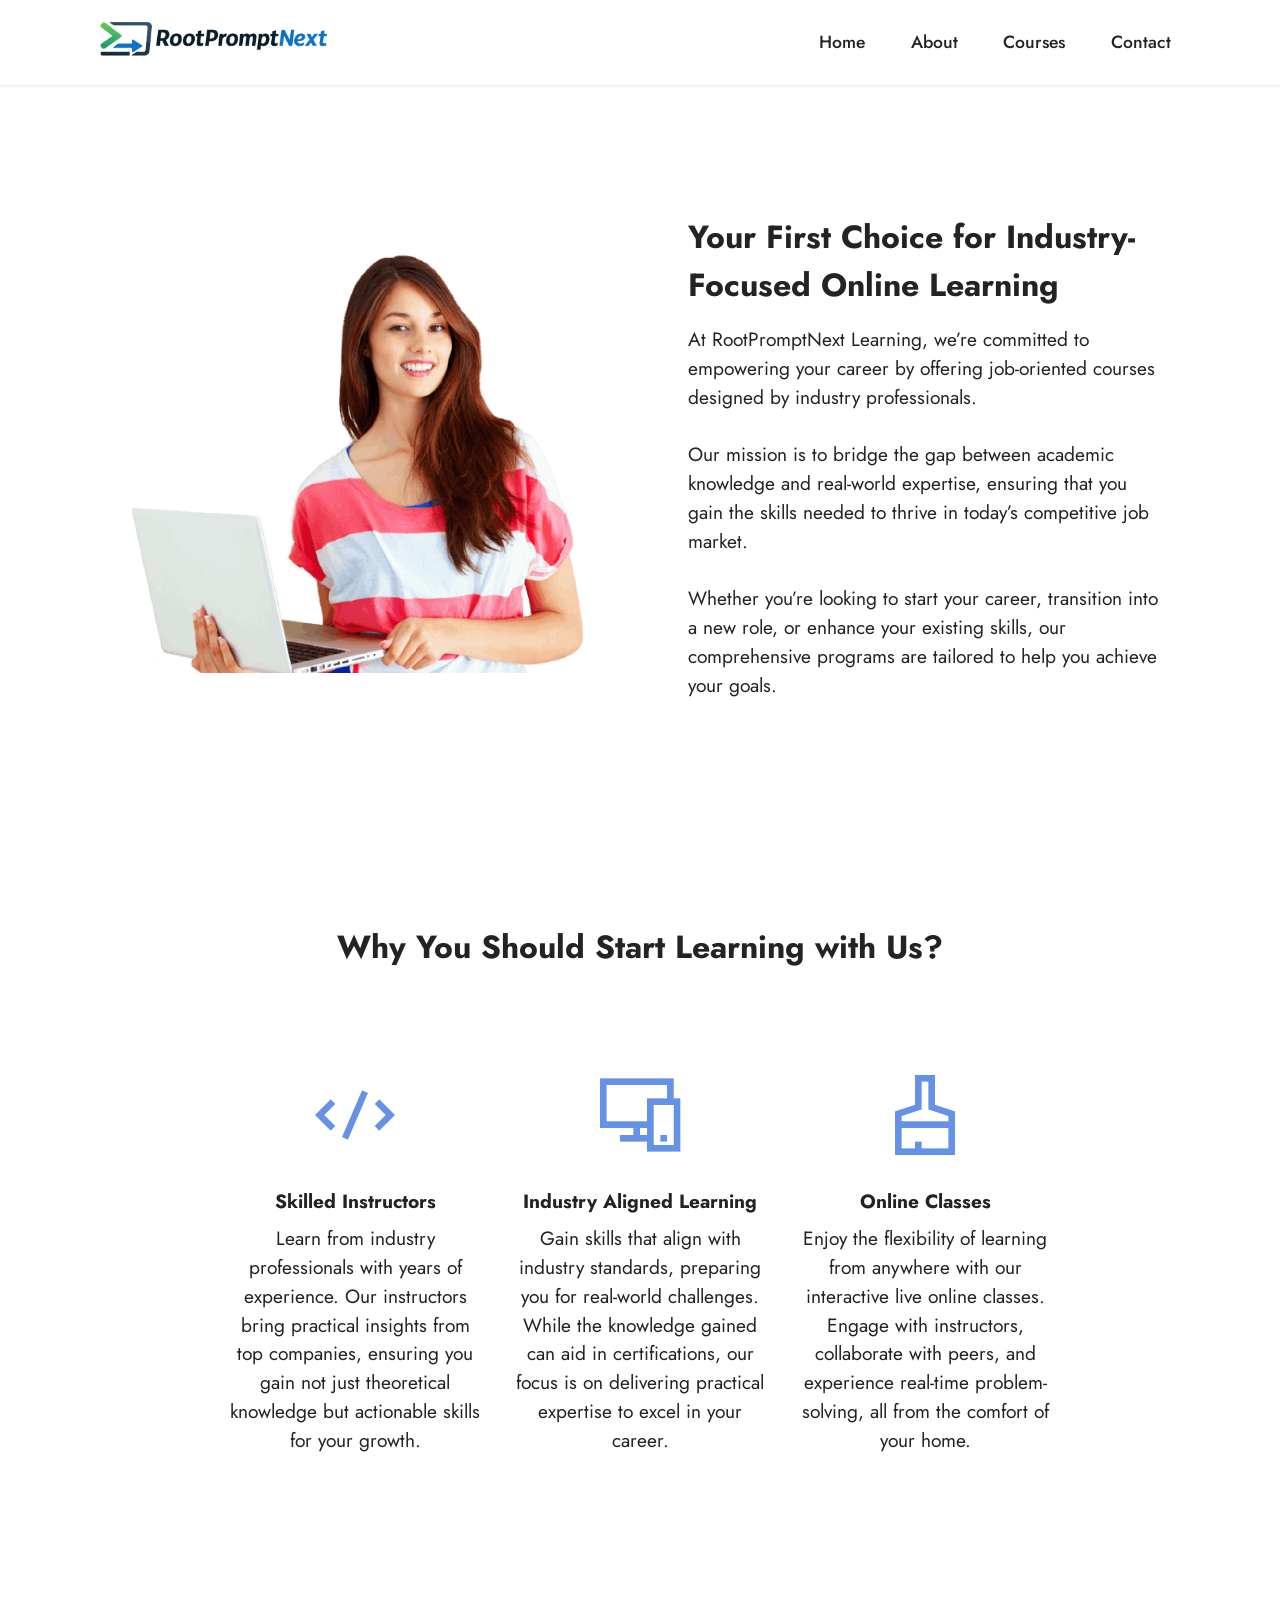
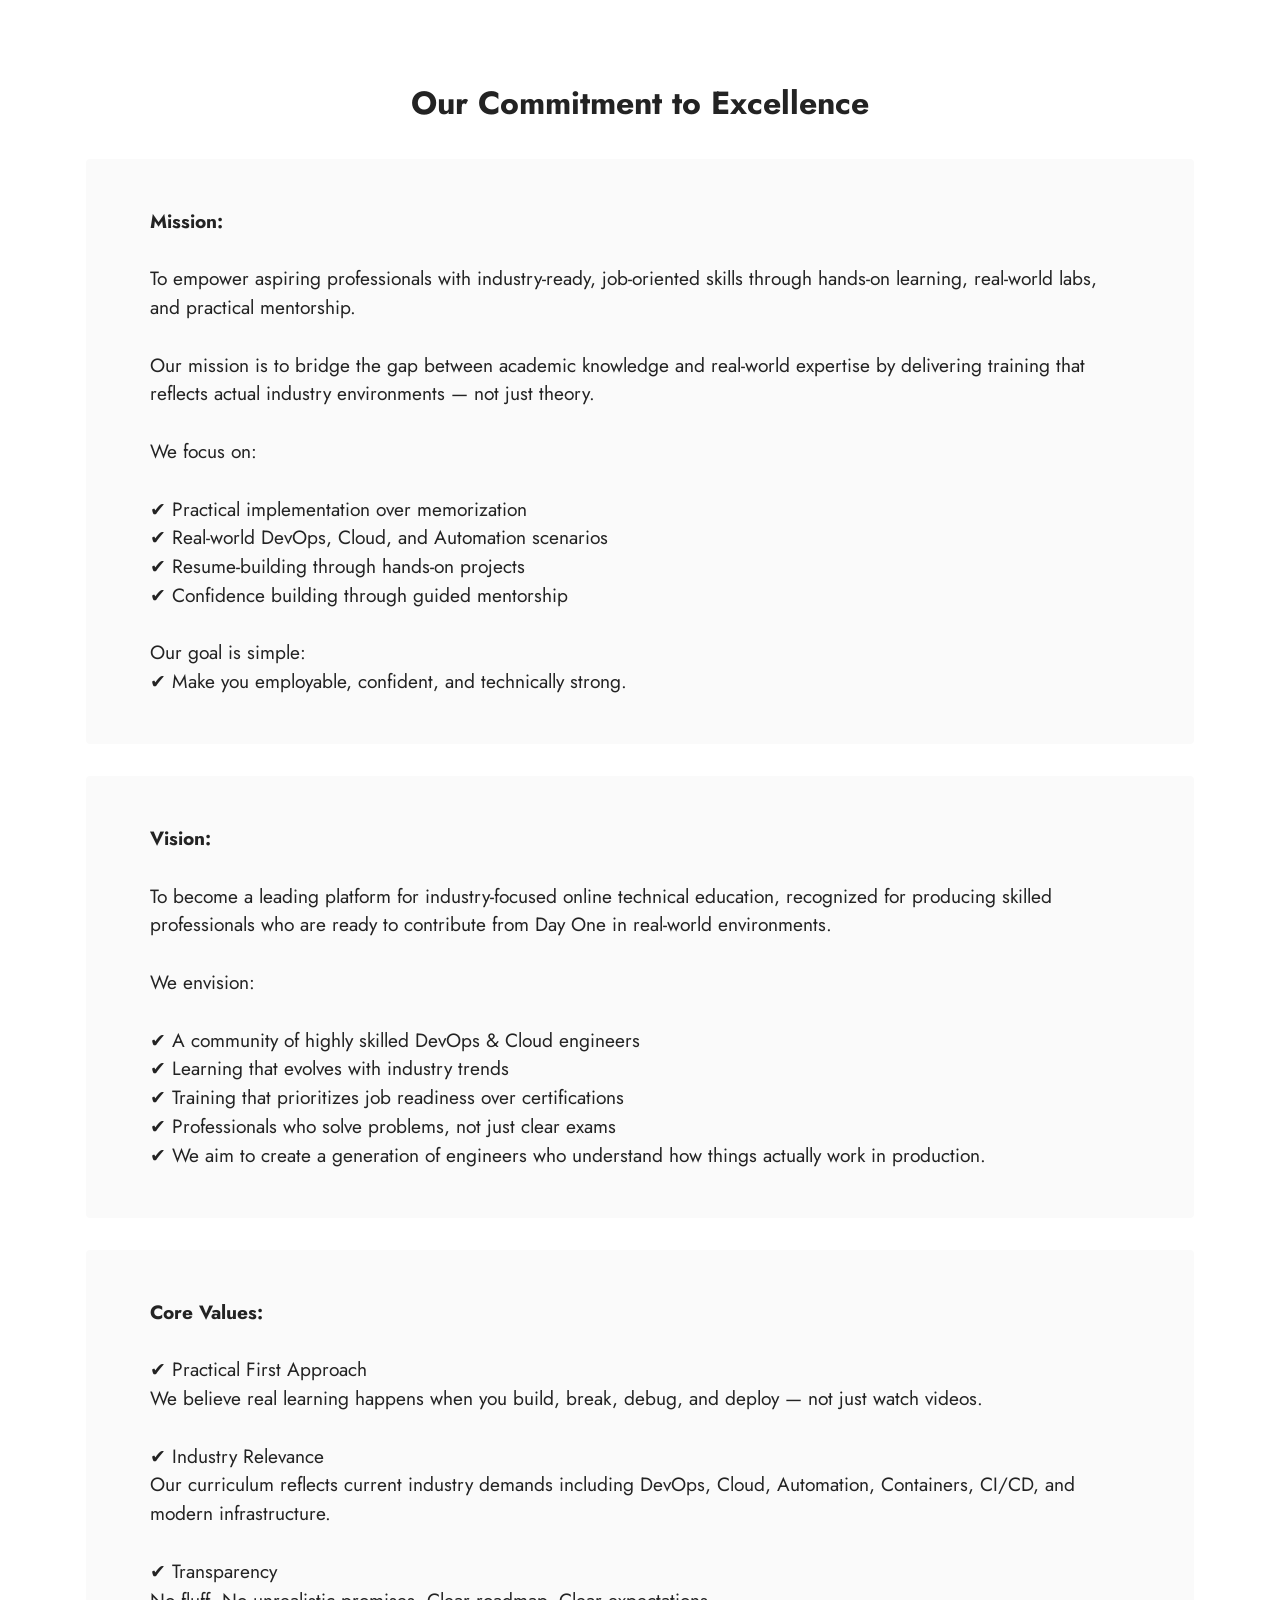
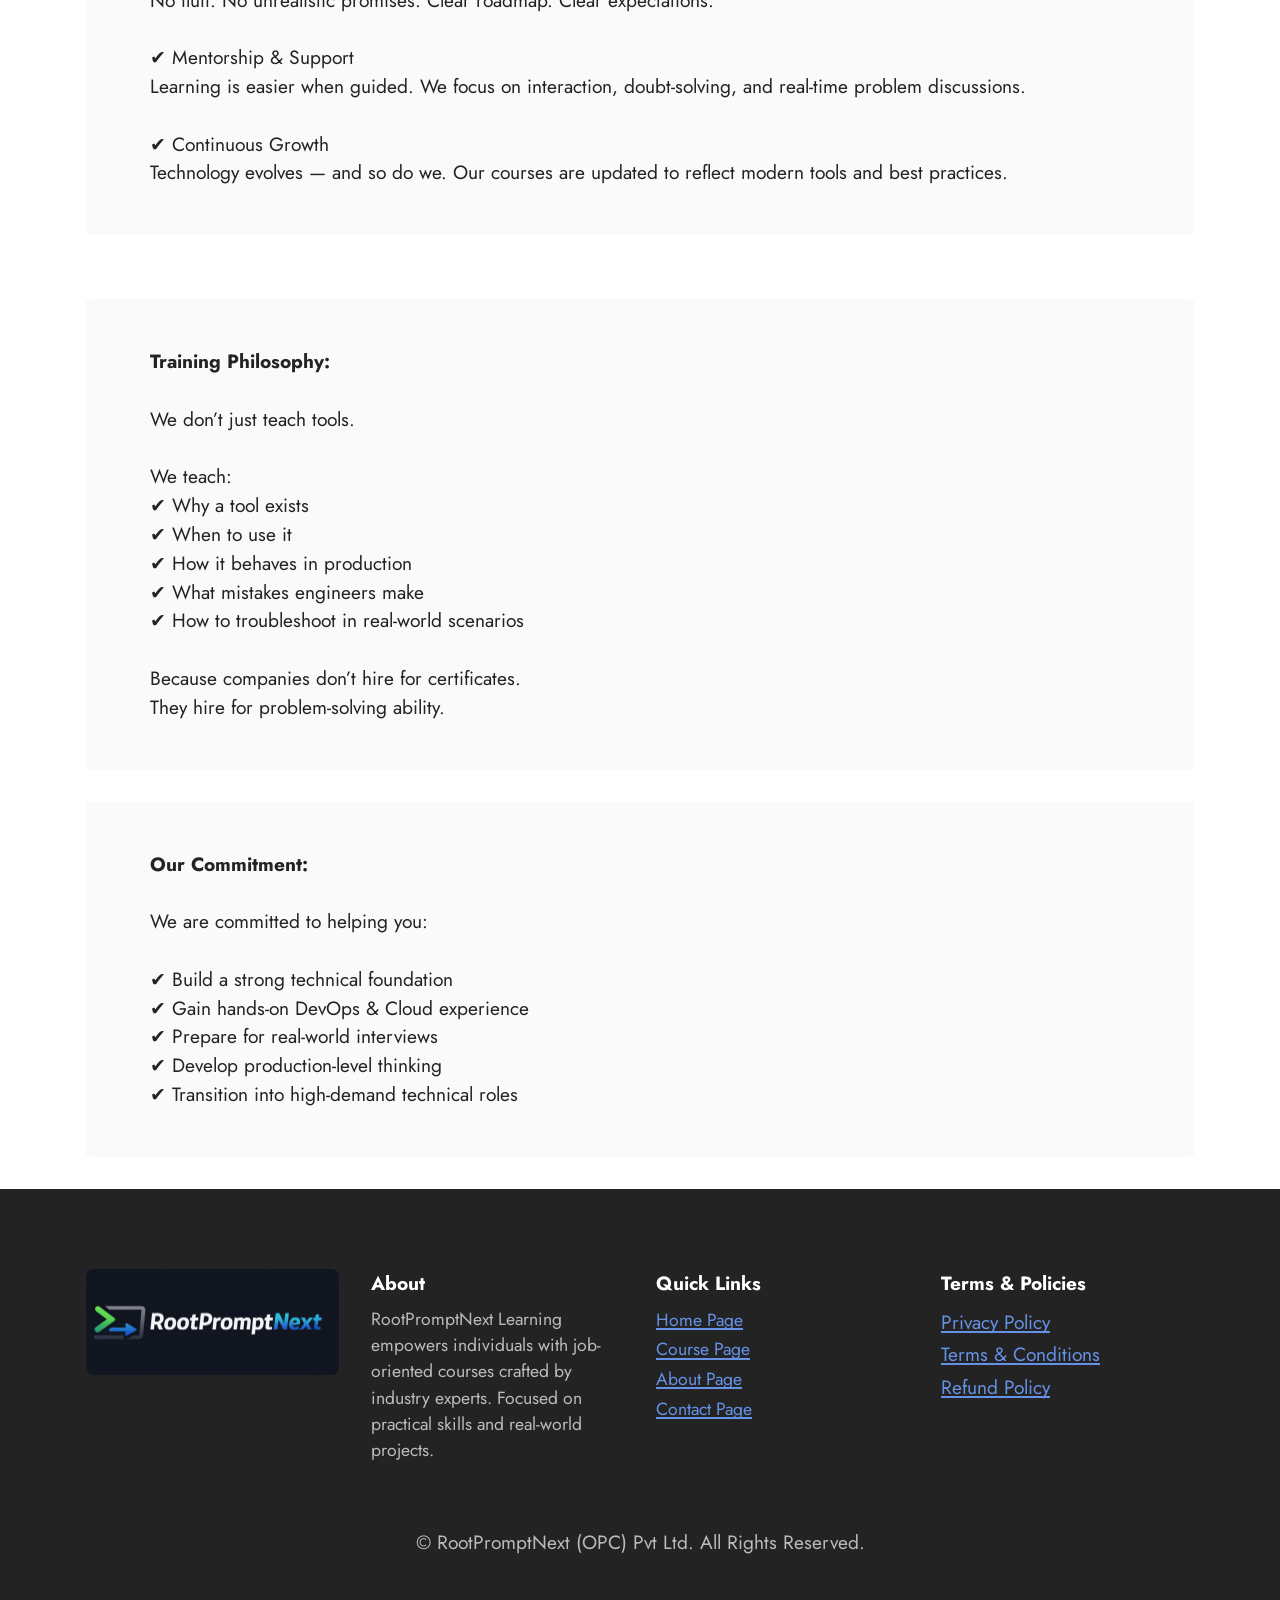
==== commit 5c018ae6: "change url" ====
--- a/about.html
+++ b/about.html
@@ -6,7 +6,7 @@
   <meta http-equiv="X-UA-Compatible" content="IE=edge">
   <meta name="generator" content="Mobirise v6.0.6, mobirise.com">
   <meta name="viewport" content="width=device-width, initial-scale=1, minimum-scale=1">
-  <link rel="shortcut icon" href="assets/images/rpn-transparent2-384x97.png" type="image/x-icon">
+  <link rel="shortcut icon" href="assets/images/faviconrpn-62x46.png" type="image/x-icon">
   <meta name="description" content="Learn about RootPromptNext Learning, a platform focused on practical DevOps training. Our courses emphasize hands-on labs, real-world projects, CI/CD, Docker, Kubernetes, DevSecOps, and industry-ready skills to help you build a strong DevOps career.">
   
   
@@ -20,7 +20,7 @@
   <link rel="stylesheet" href="assets/theme/css/style.css">
   <link rel="preload" href="https://fonts.googleapis.com/css?family=Jost:100,200,300,400,500,600,700,800,900,100i,200i,300i,400i,500i,600i,700i,800i,900i&display=swap" as="style" onload="this.onload=null;this.rel='stylesheet'">
   <noscript><link rel="stylesheet" href="https://fonts.googleapis.com/css?family=Jost:100,200,300,400,500,600,700,800,900,100i,200i,300i,400i,500i,600i,700i,800i,900i&display=swap"></noscript>
-  <link rel="preload" as="style" href="assets/mobirise/css/mbr-additional.css?v=kLSs5B"><link rel="stylesheet" href="assets/mobirise/css/mbr-additional.css?v=kLSs5B" type="text/css">
+  <link rel="preload" as="style" href="assets/mobirise/css/mbr-additional.css?v=3OQYPz"><link rel="stylesheet" href="assets/mobirise/css/mbr-additional.css?v=3OQYPz" type="text/css">
 
   
   
@@ -31,7 +31,7 @@
   <section data-bs-version="5.1" class="menu menu1 cid-vclNN9jb9I" once="menu" id="menu1-7">
     
 
-    <nav class="navbar navbar-dropdown navbar-expand-lg">
+    <nav class="navbar navbar-dropdown navbar-fixed-top navbar-expand-lg">
         <div class="container">
             <div class="navbar-brand">
                 <span class="navbar-logo">
@@ -50,11 +50,11 @@
                 </div>
             </button>
             <div class="collapse navbar-collapse" id="navbarSupportedContent">
-                <ul class="navbar-nav nav-dropdown" data-app-modern-menu="true"><li class="nav-item"><a class="nav-link link text-black text-primary display-4" href="index.html">Home</a></li>
+                <ul class="navbar-nav nav-dropdown nav-right" data-app-modern-menu="true"><li class="nav-item"><a class="nav-link link text-black text-primary display-4" href="index.html">Home</a></li>
                     <li class="nav-item"><a class="nav-link link text-black text-primary display-4" href="about.html">About</a></li>
                     <li class="nav-item"><a class="nav-link link text-black text-primary display-4" href="course.html">Courses</a></li><li class="nav-item"><a class="nav-link link text-black text-primary display-4" href="contact.html">Contact</a></li></ul>
                 
-                <div class="navbar-buttons mbr-section-btn"><a class="btn btn-primary display-4" href="https://mobiri.se">Register</a></div>
+                
             </div>
         </div>
     </nav>
@@ -249,8 +249,7 @@
             </div>
         </div>
     </div>
-</section><section class="display-7" style="padding: 0;align-items: center;justify-content: center;flex-wrap: wrap;    align-content: center;display: flex;position: relative;height: 4rem;"><a href="https://mobiri.se/1328554" style="flex: 1 1;height: 4rem;position: absolute;width: 100%;z-index: 1;"><img alt="" style="height: 4rem;" src="[data-uri]"></a><p style="margin: 0;text-align: center;" class="display-7">&#8204;</p><a style="z-index:1" href="https://mobirise.com/builder/no-code-website-builder.html">No Code Website Builder</a></section><script src="assets/bootstrap/js/bootstrap.bundle.min.js"></script>  <script src="assets/smoothscroll/smooth-scroll.js"></script>  <script src="assets/ytplayer/index.js"></script>  <script src="assets/dropdown/js/navbar-dropdown.js"></script>  <script src="assets/theme/js/script.js"></script>  
-  
-  
+</section>
+<!-- section class="display-7" style="padding: 0;align-items: center;justify-content: center;flex-wrap: wrap;    align-content: center;display: flex;position: relative;height: 4rem;"><a href="https://mobiri.se/1328554" style="flex: 1 1;height: 4rem;position: absolute;width: 100%;z-index: 1;"><img alt="" style="height: 4rem;" src="[data-uri]"></a><p style="margin: 0;text-align: center;" class="display-7">&#8204;</p><a style="z-index:1" href="https://mobirise.com/builder/ai-website-creator.html">Free AI Website Creator</a></section><script src="assets/bootstrap/js/bootstrap.bundle.min.js"></script>  <script src="assets/smoothscroll/smooth-scroll.js"></script>  <script src="assets/ytplayer/index.js"></script>  <script src="assets/dropdown/js/navbar-dropdown.js"></script>  <script src="assets/theme/js/script.js"></script -->   
 </body>
 </html>
--- a/assets/mobirise/css/mbr-additional.css
+++ b/assets/mobirise/css/mbr-additional.css
@@ -2144,6 +2144,37 @@
     margin-top: 0 !important;
   }
 }
+.cid-vdi8a8vvw3 {
+  padding-top: 5rem;
+  padding-bottom: 5rem;
+  background-color: #ffffff;
+}
+.cid-vdi8a8vvw3 .mbr-overlay {
+  background-color: #ffffff;
+  opacity: 0.4;
+}
+.cid-vdi8a8vvw3 form.mbr-form {
+  border-radius: 10px;
+  background-color: #fafafa;
+}
+@media (min-width: 992px) {
+  .cid-vdi8a8vvw3 form.mbr-form {
+    padding: 3rem 2rem;
+    width: 60%;
+  }
+}
+@media (max-width: 991px) {
+  .cid-vdi8a8vvw3 form.mbr-form {
+    padding: 1rem;
+  }
+}
+.cid-vdi8a8vvw3 form.mbr-form .mbr-section-btn {
+  text-align: center;
+  width: 100%;
+}
+.cid-vdi8a8vvw3 form.mbr-form .mbr-section-btn .btn {
+  width: 100%;
+}
 .cid-vclNN9jb9I .navbar-dropdown {
   position: relative !important;
 }
--- a/assets/mobirise/css/mbr-additional.css
+++ b/assets/mobirise/css/mbr-additional.css
@@ -2144,6 +2144,37 @@
     margin-top: 0 !important;
   }
 }
+.cid-vdi8a8vvw3 {
+  padding-top: 5rem;
+  padding-bottom: 5rem;
+  background-color: #ffffff;
+}
+.cid-vdi8a8vvw3 .mbr-overlay {
+  background-color: #ffffff;
+  opacity: 0.4;
+}
+.cid-vdi8a8vvw3 form.mbr-form {
+  border-radius: 10px;
+  background-color: #fafafa;
+}
+@media (min-width: 992px) {
+  .cid-vdi8a8vvw3 form.mbr-form {
+    padding: 3rem 2rem;
+    width: 60%;
+  }
+}
+@media (max-width: 991px) {
+  .cid-vdi8a8vvw3 form.mbr-form {
+    padding: 1rem;
+  }
+}
+.cid-vdi8a8vvw3 form.mbr-form .mbr-section-btn {
+  text-align: center;
+  width: 100%;
+}
+.cid-vdi8a8vvw3 form.mbr-form .mbr-section-btn .btn {
+  width: 100%;
+}
 .cid-vclNN9jb9I .navbar-dropdown {
   position: relative !important;
 }
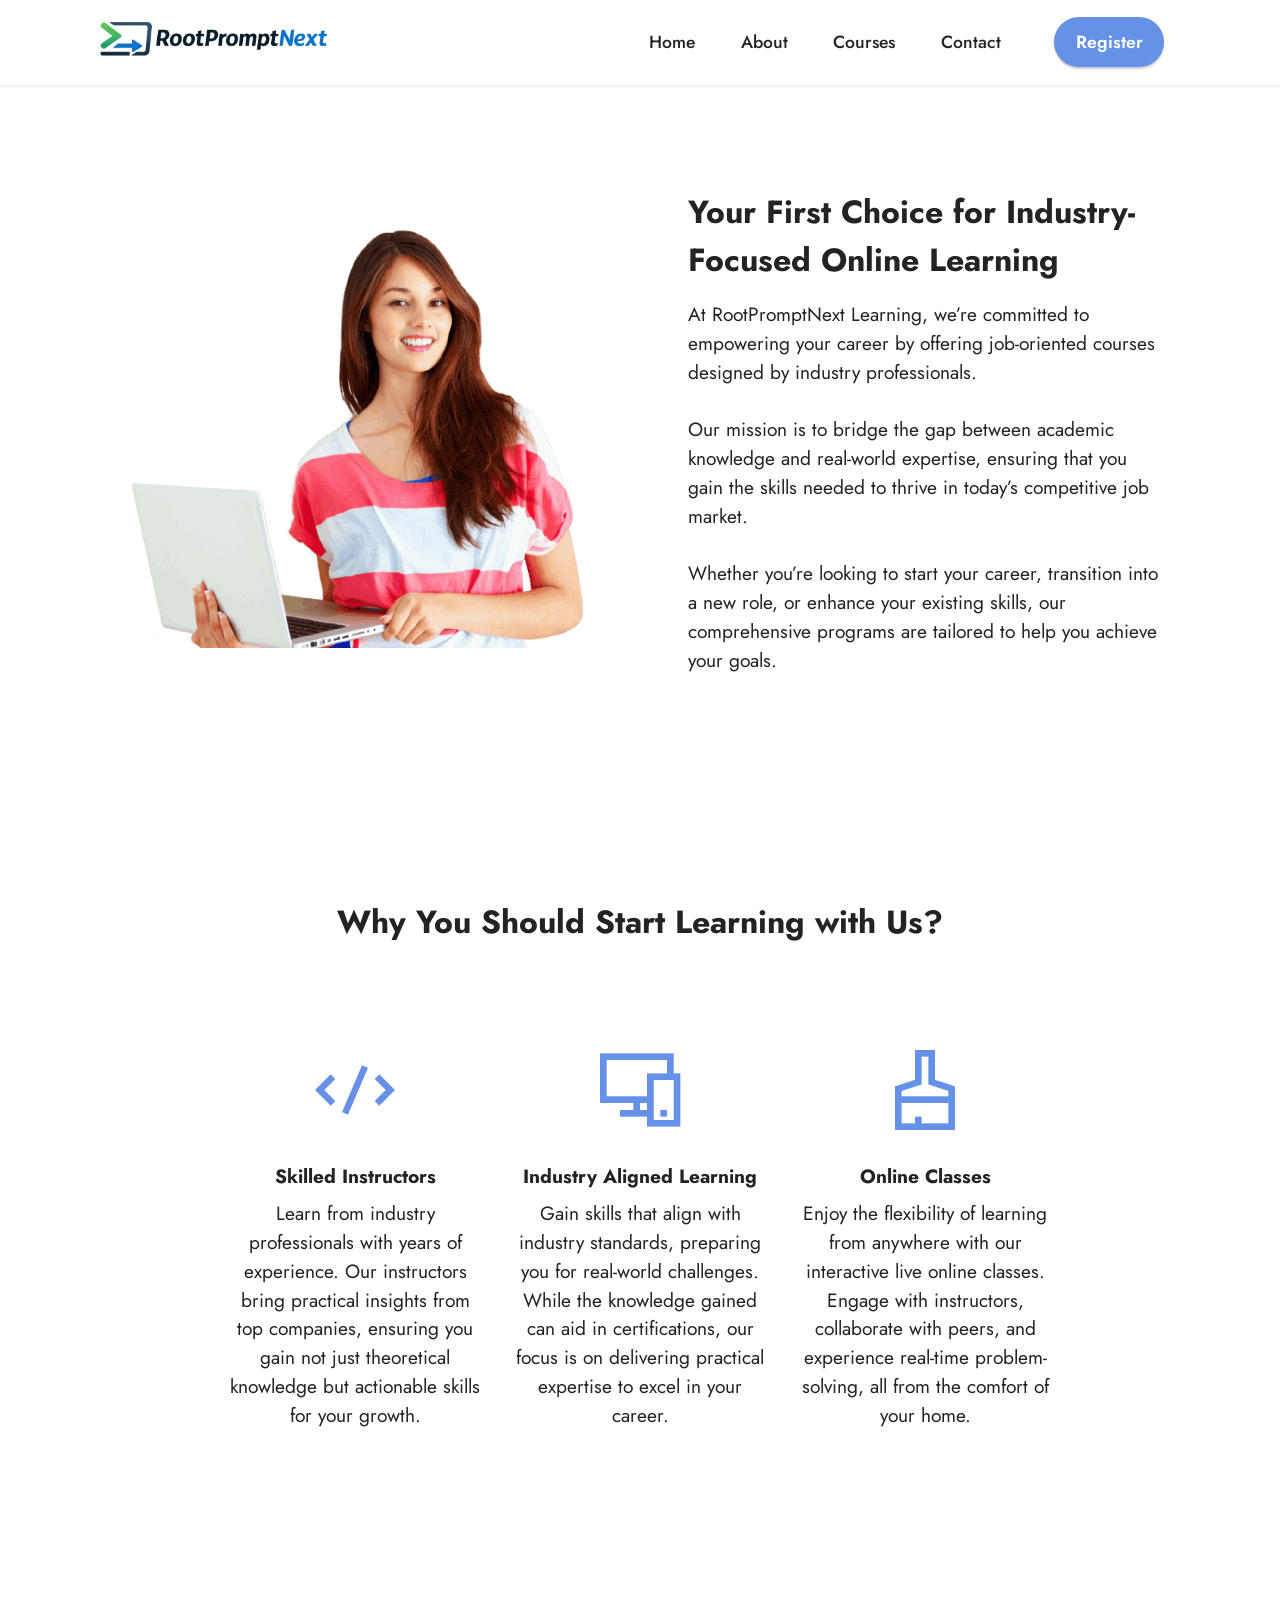
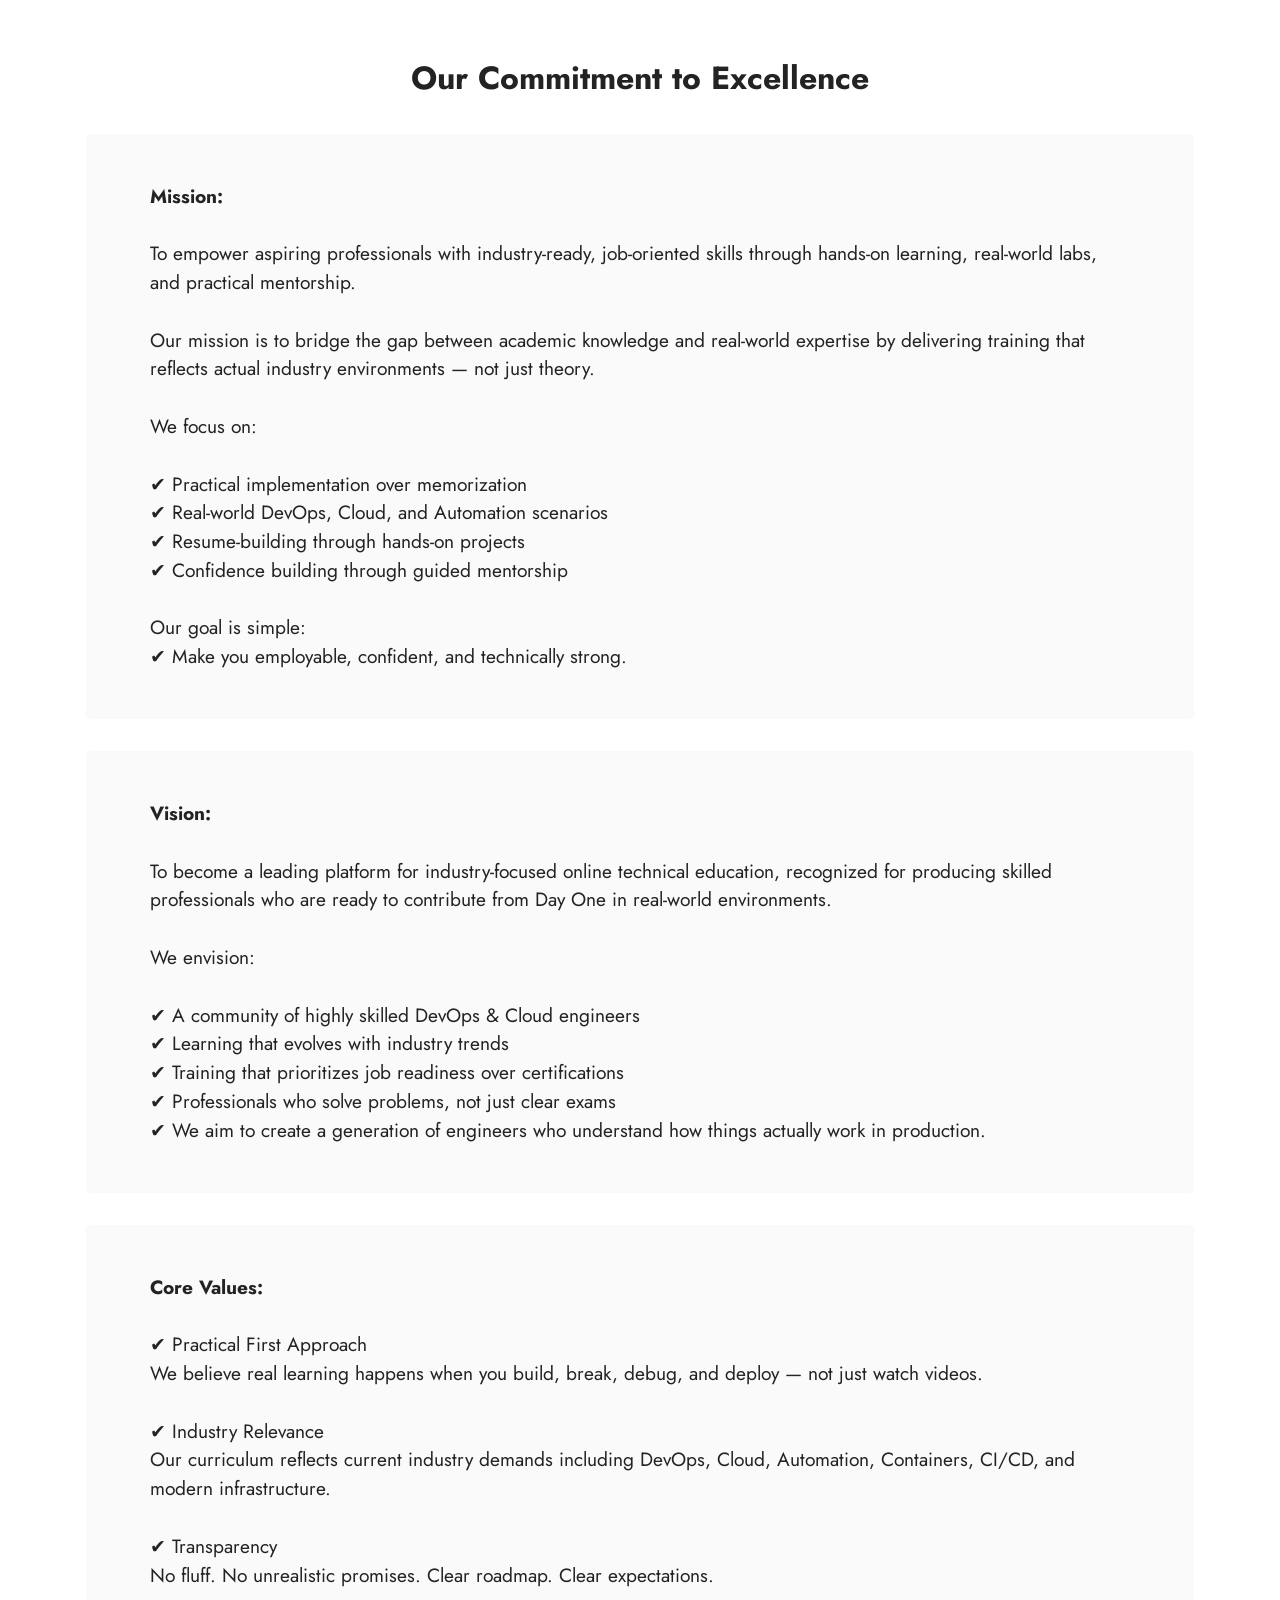
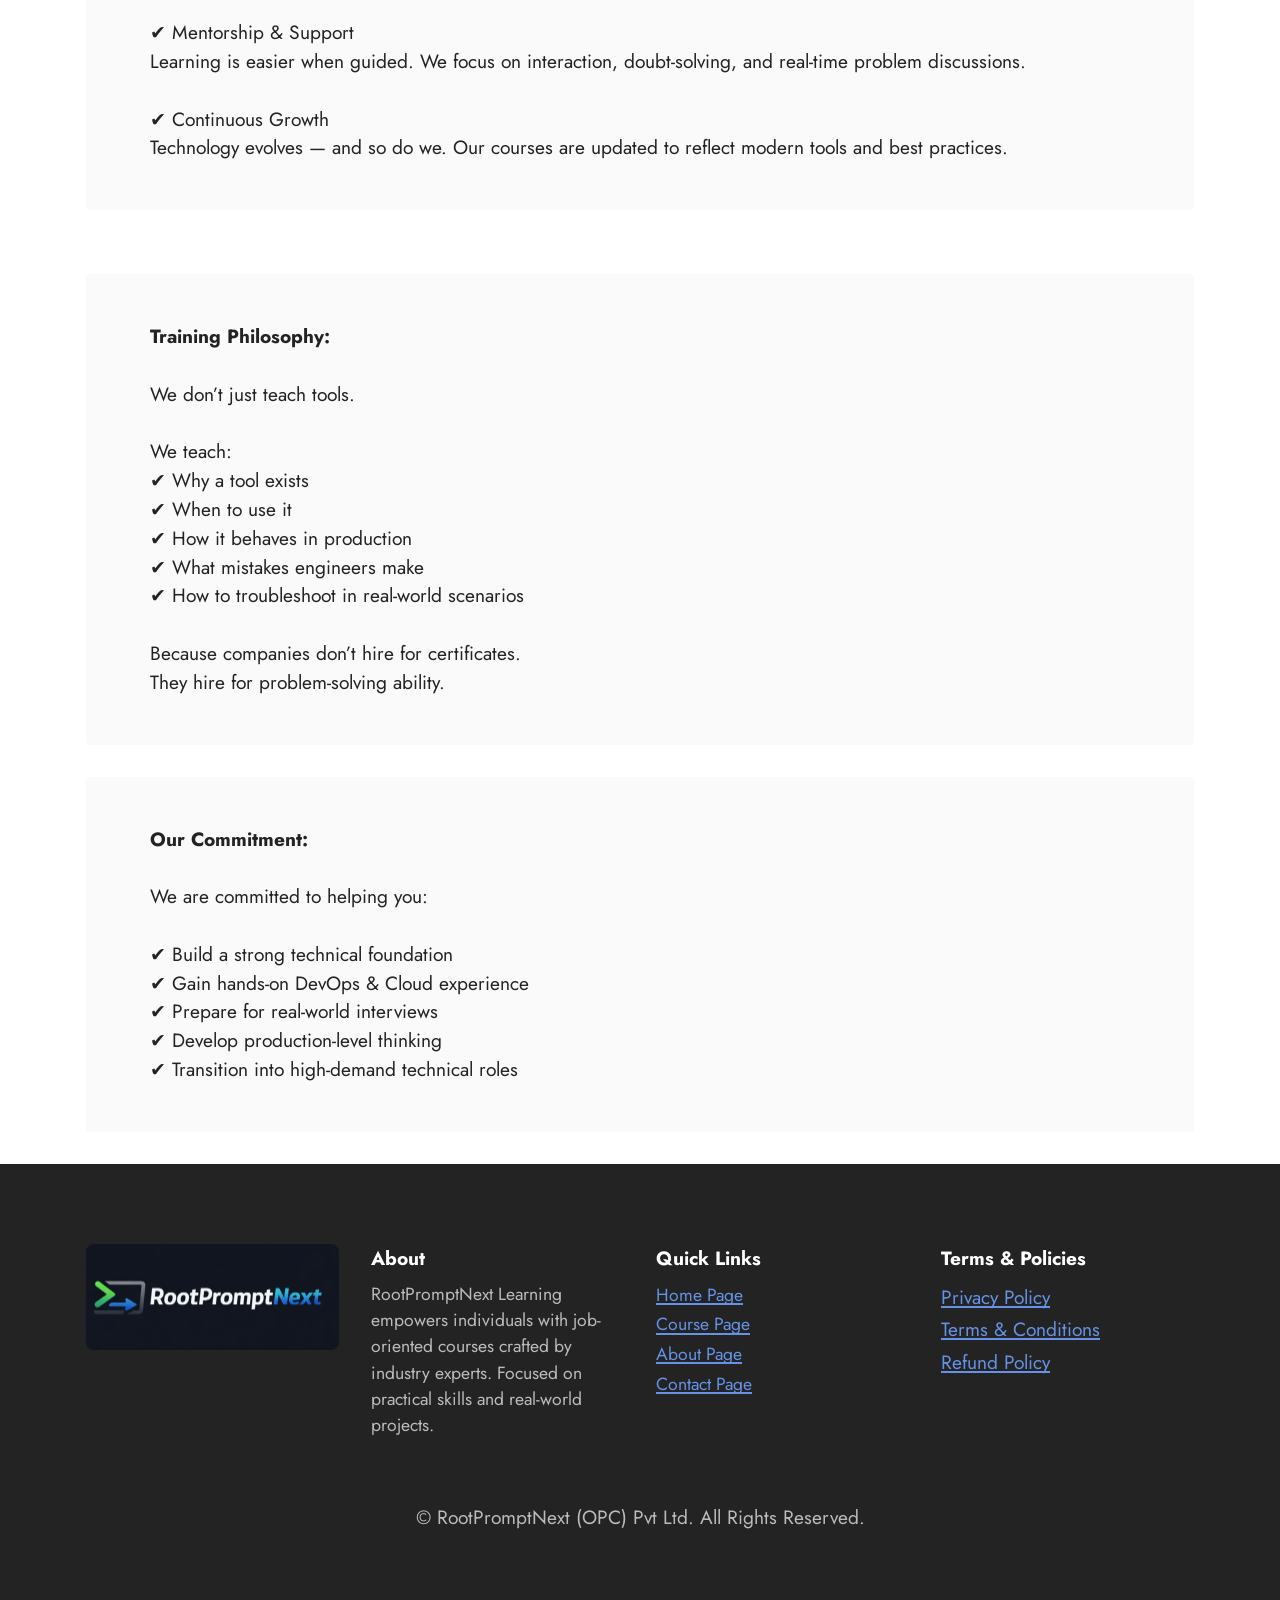
==== commit 4e636d5a: "change url" ====
--- a/about.html
+++ b/about.html
@@ -20,7 +20,7 @@
   <link rel="stylesheet" href="assets/theme/css/style.css">
   <link rel="preload" href="https://fonts.googleapis.com/css?family=Jost:100,200,300,400,500,600,700,800,900,100i,200i,300i,400i,500i,600i,700i,800i,900i&display=swap" as="style" onload="this.onload=null;this.rel='stylesheet'">
   <noscript><link rel="stylesheet" href="https://fonts.googleapis.com/css?family=Jost:100,200,300,400,500,600,700,800,900,100i,200i,300i,400i,500i,600i,700i,800i,900i&display=swap"></noscript>
-  <link rel="preload" as="style" href="assets/mobirise/css/mbr-additional.css?v=3OQYPz"><link rel="stylesheet" href="assets/mobirise/css/mbr-additional.css?v=3OQYPz" type="text/css">
+  <link rel="preload" as="style" href="assets/mobirise/css/mbr-additional.css?v=Jra7nZ"><link rel="stylesheet" href="assets/mobirise/css/mbr-additional.css?v=Jra7nZ" type="text/css">
 
   
   
@@ -50,11 +50,11 @@
                 </div>
             </button>
             <div class="collapse navbar-collapse" id="navbarSupportedContent">
-                <ul class="navbar-nav nav-dropdown nav-right" data-app-modern-menu="true"><li class="nav-item"><a class="nav-link link text-black text-primary display-4" href="index.html">Home</a></li>
+                <ul class="navbar-nav nav-dropdown" data-app-modern-menu="true"><li class="nav-item"><a class="nav-link link text-black text-primary display-4" href="index.html">Home</a></li>
                     <li class="nav-item"><a class="nav-link link text-black text-primary display-4" href="about.html">About</a></li>
                     <li class="nav-item"><a class="nav-link link text-black text-primary display-4" href="course.html">Courses</a></li><li class="nav-item"><a class="nav-link link text-black text-primary display-4" href="contact.html">Contact</a></li></ul>
                 
-                
+                <div class="navbar-buttons mbr-section-btn"><a class="btn btn-primary display-4" href="contact.html#form7-2e">Register</a></div>
             </div>
         </div>
     </nav>
@@ -250,6 +250,6 @@
         </div>
     </div>
 </section>
-<!-- section class="display-7" style="padding: 0;align-items: center;justify-content: center;flex-wrap: wrap;    align-content: center;display: flex;position: relative;height: 4rem;"><a href="https://mobiri.se/1328554" style="flex: 1 1;height: 4rem;position: absolute;width: 100%;z-index: 1;"><img alt="" style="height: 4rem;" src="[data-uri]"></a><p style="margin: 0;text-align: center;" class="display-7">&#8204;</p><a style="z-index:1" href="https://mobirise.com/builder/ai-website-creator.html">Free AI Website Creator</a></section><script src="assets/bootstrap/js/bootstrap.bundle.min.js"></script>  <script src="assets/smoothscroll/smooth-scroll.js"></script>  <script src="assets/ytplayer/index.js"></script>  <script src="assets/dropdown/js/navbar-dropdown.js"></script>  <script src="assets/theme/js/script.js"></script -->   
+<!-- section class="display-7" style="padding: 0;align-items: center;justify-content: center;flex-wrap: wrap;    align-content: center;display: flex;position: relative;height: 4rem;"><a href="https://mobiri.se/1328554" style="flex: 1 1;height: 4rem;position: absolute;width: 100%;z-index: 1;"><img alt="" style="height: 4rem;" src="[data-uri]"></a><p style="margin: 0;text-align: center;" class="display-7">&#8204;</p><a style="z-index:1" href="https://mobirise.com/builder/ai-website-maker.html">Best AI Website Maker</a></section><script src="assets/bootstrap/js/bootstrap.bundle.min.js"></script>  <script src="assets/smoothscroll/smooth-scroll.js"></script>  <script src="assets/ytplayer/index.js"></script>  <script src="assets/dropdown/js/navbar-dropdown.js"></script>  <script src="assets/theme/js/script.js"></script -->  
 </body>
 </html>
--- a/assets/mobirise/css/mbr-additional.css
+++ b/assets/mobirise/css/mbr-additional.css
@@ -702,8 +702,14 @@
 a {
   transition: color 0.6s;
 }
-.cid-vclNN9jb9I .navbar-dropdown {
-  position: relative !important;
+.cid-vclNN9jb9I {
+  z-index: 1000;
+  width: 100%;
+  position: relative;
+  min-height: 60px;
+}
+.cid-vclNN9jb9I nav.navbar {
+  position: fixed;
 }
 .cid-vclNN9jb9I .dropdown-item:before {
   font-family: Moririse2 !important;
@@ -1032,6 +1038,7 @@
 }
 .cid-vclNN9jb9I .navbar-dropdown {
   padding: 0 1rem;
+  position: fixed;
 }
 .cid-vclNN9jb9I a.nav-link {
   display: flex;
@@ -1563,8 +1570,14 @@
     margin-top: 0 !important;
   }
 }
-.cid-vclNN9jb9I .navbar-dropdown {
-  position: relative !important;
+.cid-vclNN9jb9I {
+  z-index: 1000;
+  width: 100%;
+  position: relative;
+  min-height: 60px;
+}
+.cid-vclNN9jb9I nav.navbar {
+  position: fixed;
 }
 .cid-vclNN9jb9I .dropdown-item:before {
   font-family: Moririse2 !important;
@@ -1893,6 +1906,7 @@
 }
 .cid-vclNN9jb9I .navbar-dropdown {
   padding: 0 1rem;
+  position: fixed;
 }
 .cid-vclNN9jb9I a.nav-link {
   display: flex;
@@ -2144,39 +2158,14 @@
     margin-top: 0 !important;
   }
 }
-.cid-vdi8a8vvw3 {
-  padding-top: 5rem;
-  padding-bottom: 5rem;
-  background-color: #ffffff;
-}
-.cid-vdi8a8vvw3 .mbr-overlay {
-  background-color: #ffffff;
-  opacity: 0.4;
-}
-.cid-vdi8a8vvw3 form.mbr-form {
-  border-radius: 10px;
-  background-color: #fafafa;
-}
-@media (min-width: 992px) {
-  .cid-vdi8a8vvw3 form.mbr-form {
-    padding: 3rem 2rem;
-    width: 60%;
-  }
-}
-@media (max-width: 991px) {
-  .cid-vdi8a8vvw3 form.mbr-form {
-    padding: 1rem;
-  }
-}
-.cid-vdi8a8vvw3 form.mbr-form .mbr-section-btn {
-  text-align: center;
+.cid-vclNN9jb9I {
+  z-index: 1000;
   width: 100%;
-}
-.cid-vdi8a8vvw3 form.mbr-form .mbr-section-btn .btn {
-  width: 100%;
-}
-.cid-vclNN9jb9I .navbar-dropdown {
-  position: relative !important;
+  position: relative;
+  min-height: 60px;
+}
+.cid-vclNN9jb9I nav.navbar {
+  position: fixed;
 }
 .cid-vclNN9jb9I .dropdown-item:before {
   font-family: Moririse2 !important;
@@ -2505,6 +2494,7 @@
 }
 .cid-vclNN9jb9I .navbar-dropdown {
   padding: 0 1rem;
+  position: fixed;
 }
 .cid-vclNN9jb9I a.nav-link {
   display: flex;
@@ -2532,6 +2522,37 @@
     max-width: calc(100% + 2rem);
     left: -1rem;
   }
+}
+.cid-vdi8a8vvw3 {
+  padding-top: 5rem;
+  padding-bottom: 5rem;
+  background-color: #ffffff;
+}
+.cid-vdi8a8vvw3 .mbr-overlay {
+  background-color: #ffffff;
+  opacity: 0.4;
+}
+.cid-vdi8a8vvw3 form.mbr-form {
+  border-radius: 10px;
+  background-color: #fafafa;
+}
+@media (min-width: 992px) {
+  .cid-vdi8a8vvw3 form.mbr-form {
+    padding: 3rem 2rem;
+    width: 60%;
+  }
+}
+@media (max-width: 991px) {
+  .cid-vdi8a8vvw3 form.mbr-form {
+    padding: 1rem;
+  }
+}
+.cid-vdi8a8vvw3 form.mbr-form .mbr-section-btn {
+  text-align: center;
+  width: 100%;
+}
+.cid-vdi8a8vvw3 form.mbr-form .mbr-section-btn .btn {
+  width: 100%;
 }
 .cid-vcDdcOzBbe {
   padding-top: 5rem;
@@ -2695,8 +2716,14 @@
     margin-top: 0 !important;
   }
 }
-.cid-vcCZfZOVv4 .navbar-dropdown {
-  position: relative !important;
+.cid-vcCZfZOVv4 {
+  z-index: 1000;
+  width: 100%;
+  position: relative;
+  min-height: 60px;
+}
+.cid-vcCZfZOVv4 nav.navbar {
+  position: fixed;
 }
 .cid-vcCZfZOVv4 .dropdown-item:before {
   font-family: Moririse2 !important;
@@ -3025,6 +3052,7 @@
 }
 .cid-vcCZfZOVv4 .navbar-dropdown {
   padding: 0 1rem;
+  position: fixed;
 }
 .cid-vcCZfZOVv4 a.nav-link {
   display: flex;
@@ -3429,8 +3457,14 @@
     margin-top: 0 !important;
   }
 }
-.cid-vdh73achug .navbar-dropdown {
-  position: relative !important;
+.cid-vdh73achug {
+  z-index: 1000;
+  width: 100%;
+  position: relative;
+  min-height: 60px;
+}
+.cid-vdh73achug nav.navbar {
+  position: fixed;
 }
 .cid-vdh73achug .dropdown-item:before {
   font-family: Moririse2 !important;
@@ -3759,6 +3793,7 @@
 }
 .cid-vdh73achug .navbar-dropdown {
   padding: 0 1rem;
+  position: fixed;
 }
 .cid-vdh73achug a.nav-link {
   display: flex;
@@ -3870,8 +3905,14 @@
     margin-top: 0 !important;
   }
 }
-.cid-vdh7FSxmbR .navbar-dropdown {
-  position: relative !important;
+.cid-vdh7FSxmbR {
+  z-index: 1000;
+  width: 100%;
+  position: relative;
+  min-height: 60px;
+}
+.cid-vdh7FSxmbR nav.navbar {
+  position: fixed;
 }
 .cid-vdh7FSxmbR .dropdown-item:before {
   font-family: Moririse2 !important;
@@ -4200,6 +4241,7 @@
 }
 .cid-vdh7FSxmbR .navbar-dropdown {
   padding: 0 1rem;
+  position: fixed;
 }
 .cid-vdh7FSxmbR a.nav-link {
   display: flex;
@@ -4311,8 +4353,14 @@
     margin-top: 0 !important;
   }
 }
-.cid-vclNN9jb9I .navbar-dropdown {
-  position: relative !important;
+.cid-vclNN9jb9I {
+  z-index: 1000;
+  width: 100%;
+  position: relative;
+  min-height: 60px;
+}
+.cid-vclNN9jb9I nav.navbar {
+  position: fixed;
 }
 .cid-vclNN9jb9I .dropdown-item:before {
   font-family: Moririse2 !important;
@@ -4641,6 +4689,7 @@
 }
 .cid-vclNN9jb9I .navbar-dropdown {
   padding: 0 1rem;
+  position: fixed;
 }
 .cid-vclNN9jb9I a.nav-link {
   display: flex;
--- a/assets/mobirise/css/mbr-additional.css
+++ b/assets/mobirise/css/mbr-additional.css
@@ -702,8 +702,14 @@
 a {
   transition: color 0.6s;
 }
-.cid-vclNN9jb9I .navbar-dropdown {
-  position: relative !important;
+.cid-vclNN9jb9I {
+  z-index: 1000;
+  width: 100%;
+  position: relative;
+  min-height: 60px;
+}
+.cid-vclNN9jb9I nav.navbar {
+  position: fixed;
 }
 .cid-vclNN9jb9I .dropdown-item:before {
   font-family: Moririse2 !important;
@@ -1032,6 +1038,7 @@
 }
 .cid-vclNN9jb9I .navbar-dropdown {
   padding: 0 1rem;
+  position: fixed;
 }
 .cid-vclNN9jb9I a.nav-link {
   display: flex;
@@ -1563,8 +1570,14 @@
     margin-top: 0 !important;
   }
 }
-.cid-vclNN9jb9I .navbar-dropdown {
-  position: relative !important;
+.cid-vclNN9jb9I {
+  z-index: 1000;
+  width: 100%;
+  position: relative;
+  min-height: 60px;
+}
+.cid-vclNN9jb9I nav.navbar {
+  position: fixed;
 }
 .cid-vclNN9jb9I .dropdown-item:before {
   font-family: Moririse2 !important;
@@ -1893,6 +1906,7 @@
 }
 .cid-vclNN9jb9I .navbar-dropdown {
   padding: 0 1rem;
+  position: fixed;
 }
 .cid-vclNN9jb9I a.nav-link {
   display: flex;
@@ -2144,39 +2158,14 @@
     margin-top: 0 !important;
   }
 }
-.cid-vdi8a8vvw3 {
-  padding-top: 5rem;
-  padding-bottom: 5rem;
-  background-color: #ffffff;
-}
-.cid-vdi8a8vvw3 .mbr-overlay {
-  background-color: #ffffff;
-  opacity: 0.4;
-}
-.cid-vdi8a8vvw3 form.mbr-form {
-  border-radius: 10px;
-  background-color: #fafafa;
-}
-@media (min-width: 992px) {
-  .cid-vdi8a8vvw3 form.mbr-form {
-    padding: 3rem 2rem;
-    width: 60%;
-  }
-}
-@media (max-width: 991px) {
-  .cid-vdi8a8vvw3 form.mbr-form {
-    padding: 1rem;
-  }
-}
-.cid-vdi8a8vvw3 form.mbr-form .mbr-section-btn {
-  text-align: center;
+.cid-vclNN9jb9I {
+  z-index: 1000;
   width: 100%;
-}
-.cid-vdi8a8vvw3 form.mbr-form .mbr-section-btn .btn {
-  width: 100%;
-}
-.cid-vclNN9jb9I .navbar-dropdown {
-  position: relative !important;
+  position: relative;
+  min-height: 60px;
+}
+.cid-vclNN9jb9I nav.navbar {
+  position: fixed;
 }
 .cid-vclNN9jb9I .dropdown-item:before {
   font-family: Moririse2 !important;
@@ -2505,6 +2494,7 @@
 }
 .cid-vclNN9jb9I .navbar-dropdown {
   padding: 0 1rem;
+  position: fixed;
 }
 .cid-vclNN9jb9I a.nav-link {
   display: flex;
@@ -2532,6 +2522,37 @@
     max-width: calc(100% + 2rem);
     left: -1rem;
   }
+}
+.cid-vdi8a8vvw3 {
+  padding-top: 5rem;
+  padding-bottom: 5rem;
+  background-color: #ffffff;
+}
+.cid-vdi8a8vvw3 .mbr-overlay {
+  background-color: #ffffff;
+  opacity: 0.4;
+}
+.cid-vdi8a8vvw3 form.mbr-form {
+  border-radius: 10px;
+  background-color: #fafafa;
+}
+@media (min-width: 992px) {
+  .cid-vdi8a8vvw3 form.mbr-form {
+    padding: 3rem 2rem;
+    width: 60%;
+  }
+}
+@media (max-width: 991px) {
+  .cid-vdi8a8vvw3 form.mbr-form {
+    padding: 1rem;
+  }
+}
+.cid-vdi8a8vvw3 form.mbr-form .mbr-section-btn {
+  text-align: center;
+  width: 100%;
+}
+.cid-vdi8a8vvw3 form.mbr-form .mbr-section-btn .btn {
+  width: 100%;
 }
 .cid-vcDdcOzBbe {
   padding-top: 5rem;
@@ -2695,8 +2716,14 @@
     margin-top: 0 !important;
   }
 }
-.cid-vcCZfZOVv4 .navbar-dropdown {
-  position: relative !important;
+.cid-vcCZfZOVv4 {
+  z-index: 1000;
+  width: 100%;
+  position: relative;
+  min-height: 60px;
+}
+.cid-vcCZfZOVv4 nav.navbar {
+  position: fixed;
 }
 .cid-vcCZfZOVv4 .dropdown-item:before {
   font-family: Moririse2 !important;
@@ -3025,6 +3052,7 @@
 }
 .cid-vcCZfZOVv4 .navbar-dropdown {
   padding: 0 1rem;
+  position: fixed;
 }
 .cid-vcCZfZOVv4 a.nav-link {
   display: flex;
@@ -3429,8 +3457,14 @@
     margin-top: 0 !important;
   }
 }
-.cid-vdh73achug .navbar-dropdown {
-  position: relative !important;
+.cid-vdh73achug {
+  z-index: 1000;
+  width: 100%;
+  position: relative;
+  min-height: 60px;
+}
+.cid-vdh73achug nav.navbar {
+  position: fixed;
 }
 .cid-vdh73achug .dropdown-item:before {
   font-family: Moririse2 !important;
@@ -3759,6 +3793,7 @@
 }
 .cid-vdh73achug .navbar-dropdown {
   padding: 0 1rem;
+  position: fixed;
 }
 .cid-vdh73achug a.nav-link {
   display: flex;
@@ -3870,8 +3905,14 @@
     margin-top: 0 !important;
   }
 }
-.cid-vdh7FSxmbR .navbar-dropdown {
-  position: relative !important;
+.cid-vdh7FSxmbR {
+  z-index: 1000;
+  width: 100%;
+  position: relative;
+  min-height: 60px;
+}
+.cid-vdh7FSxmbR nav.navbar {
+  position: fixed;
 }
 .cid-vdh7FSxmbR .dropdown-item:before {
   font-family: Moririse2 !important;
@@ -4200,6 +4241,7 @@
 }
 .cid-vdh7FSxmbR .navbar-dropdown {
   padding: 0 1rem;
+  position: fixed;
 }
 .cid-vdh7FSxmbR a.nav-link {
   display: flex;
@@ -4311,8 +4353,14 @@
     margin-top: 0 !important;
   }
 }
-.cid-vclNN9jb9I .navbar-dropdown {
-  position: relative !important;
+.cid-vclNN9jb9I {
+  z-index: 1000;
+  width: 100%;
+  position: relative;
+  min-height: 60px;
+}
+.cid-vclNN9jb9I nav.navbar {
+  position: fixed;
 }
 .cid-vclNN9jb9I .dropdown-item:before {
   font-family: Moririse2 !important;
@@ -4641,6 +4689,7 @@
 }
 .cid-vclNN9jb9I .navbar-dropdown {
   padding: 0 1rem;
+  position: fixed;
 }
 .cid-vclNN9jb9I a.nav-link {
   display: flex;
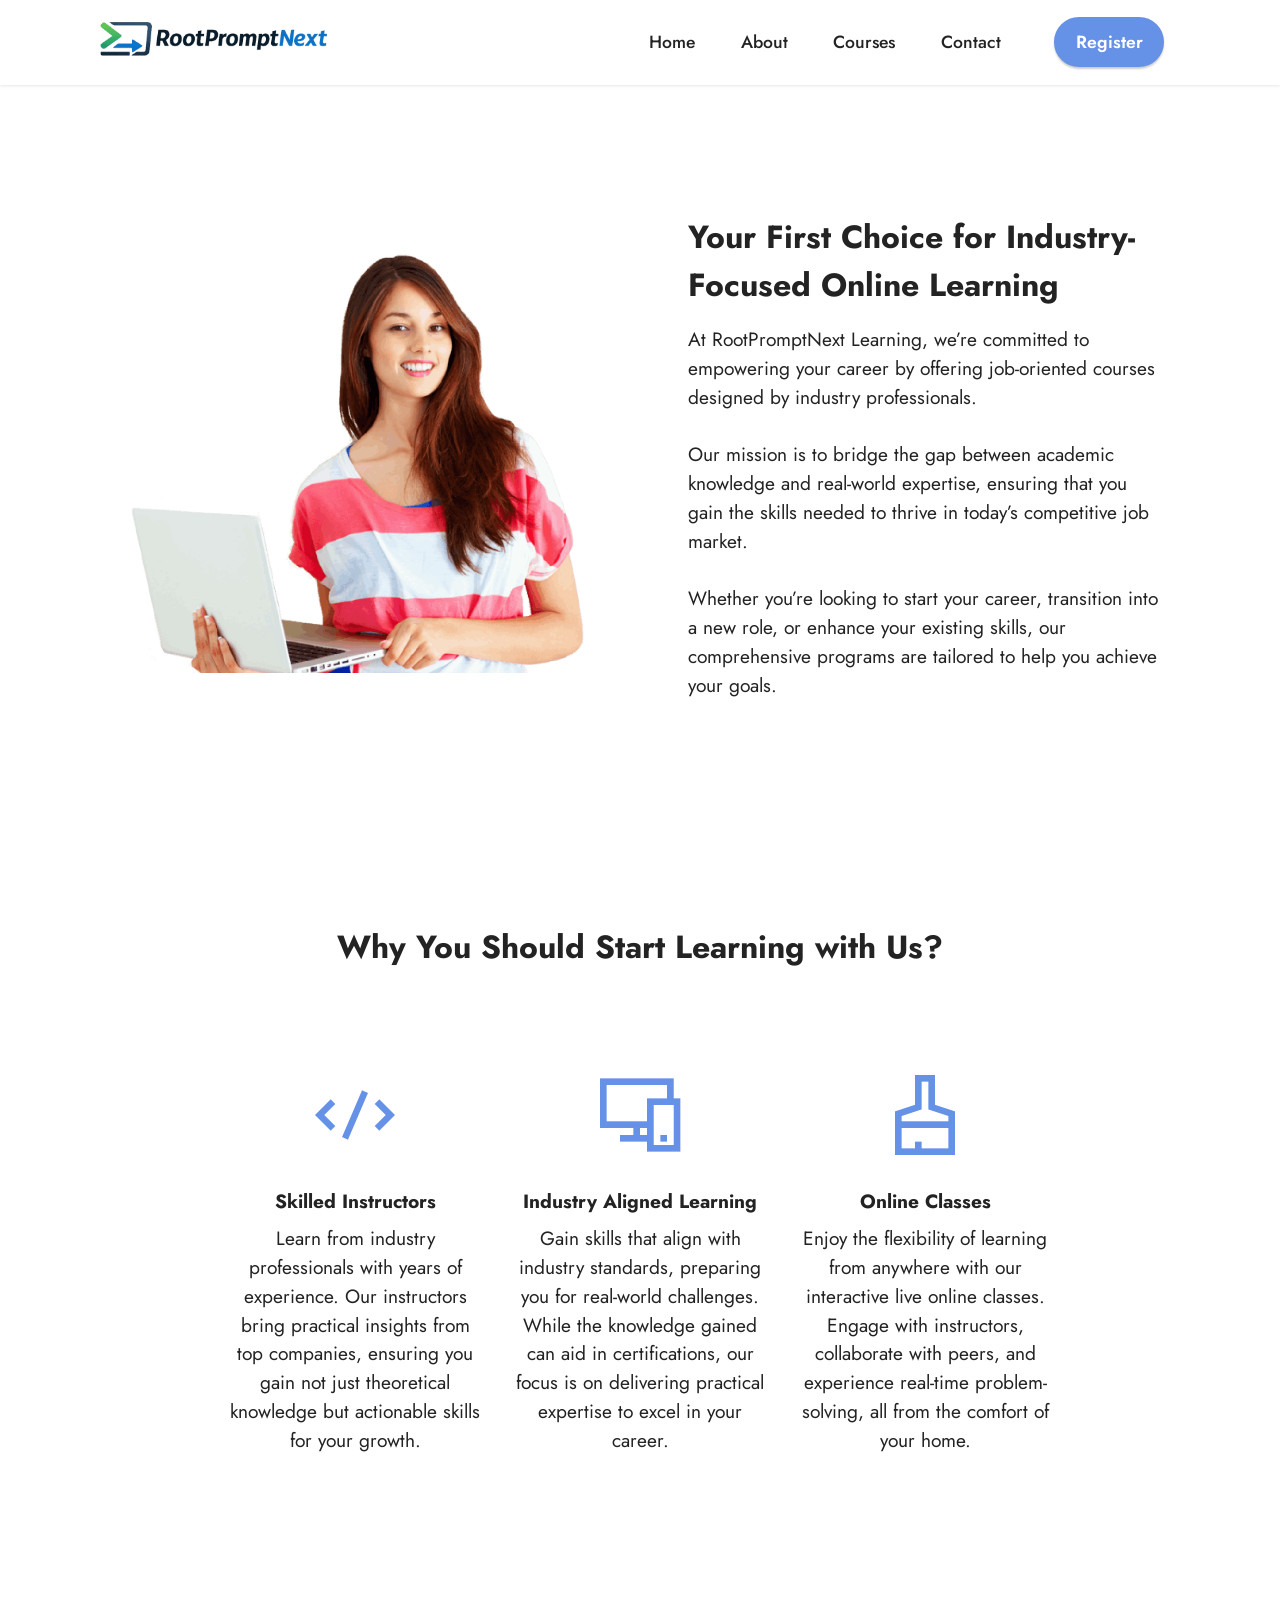
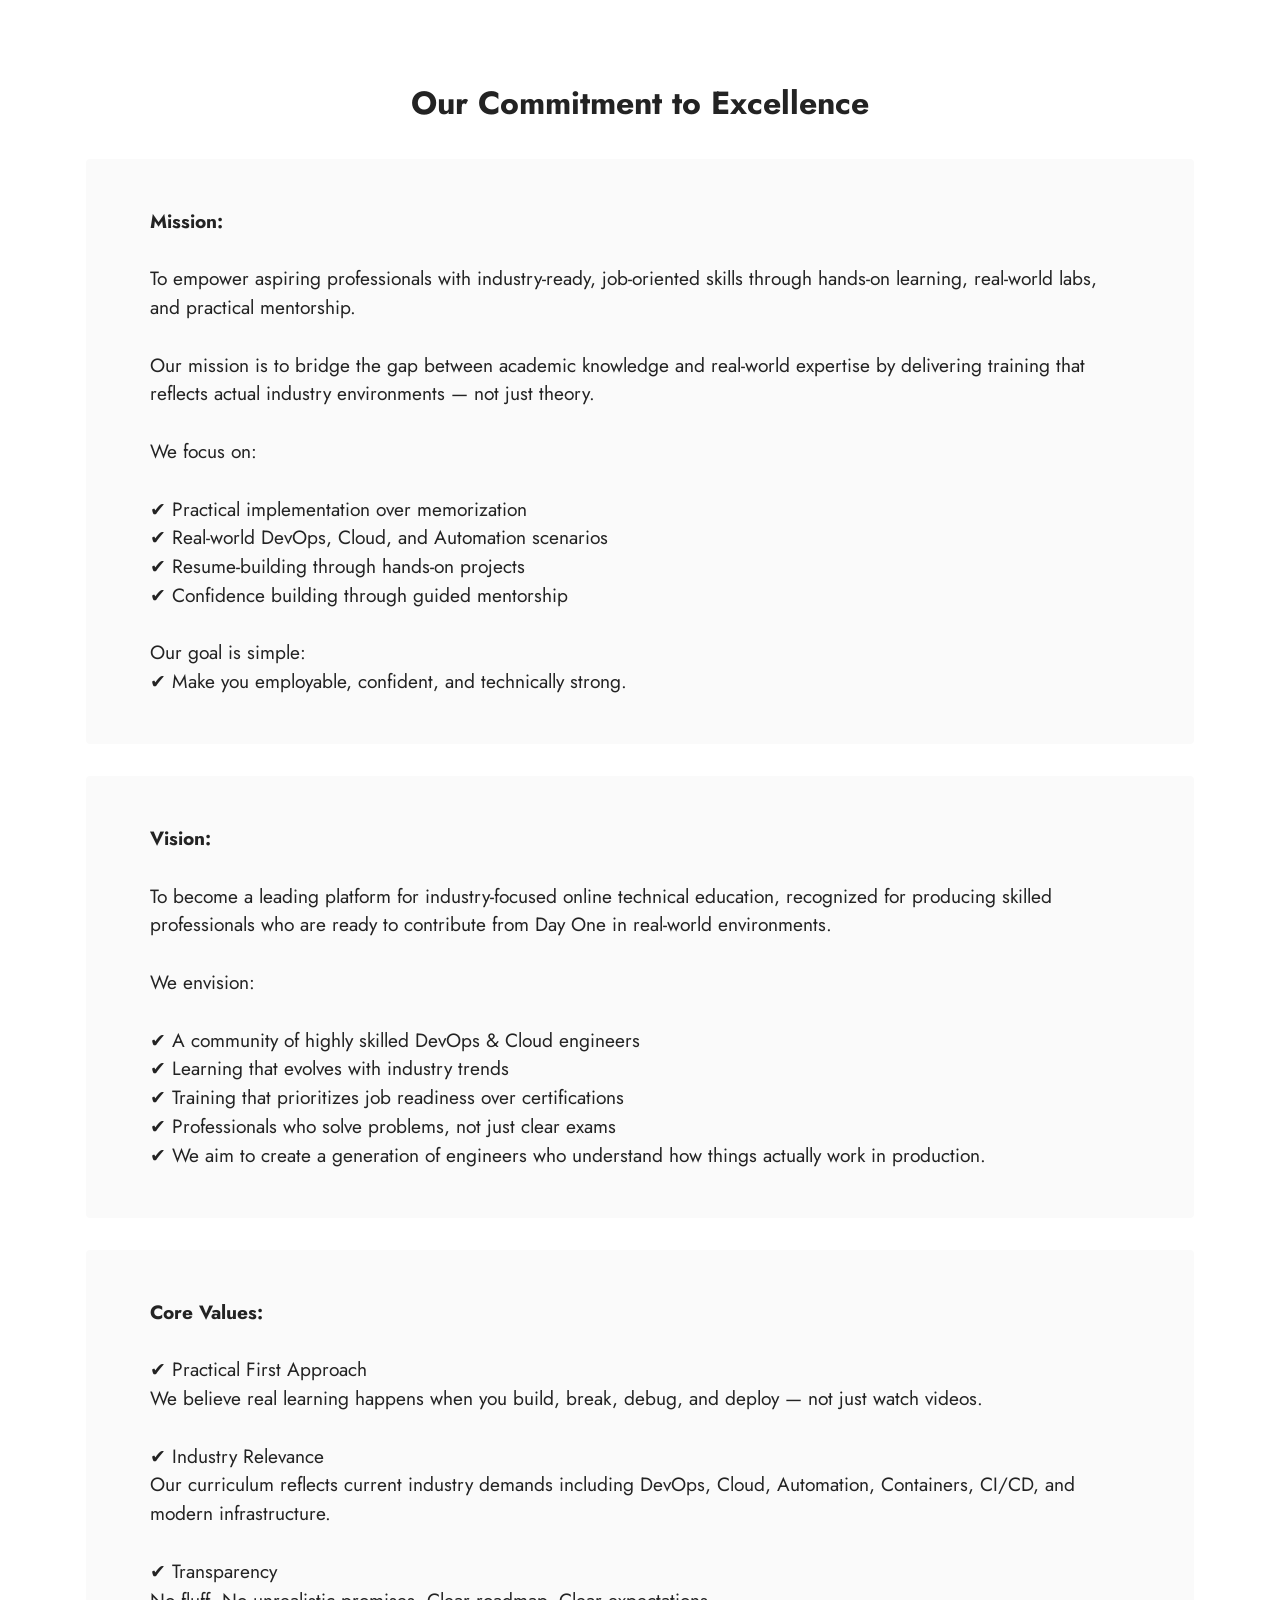
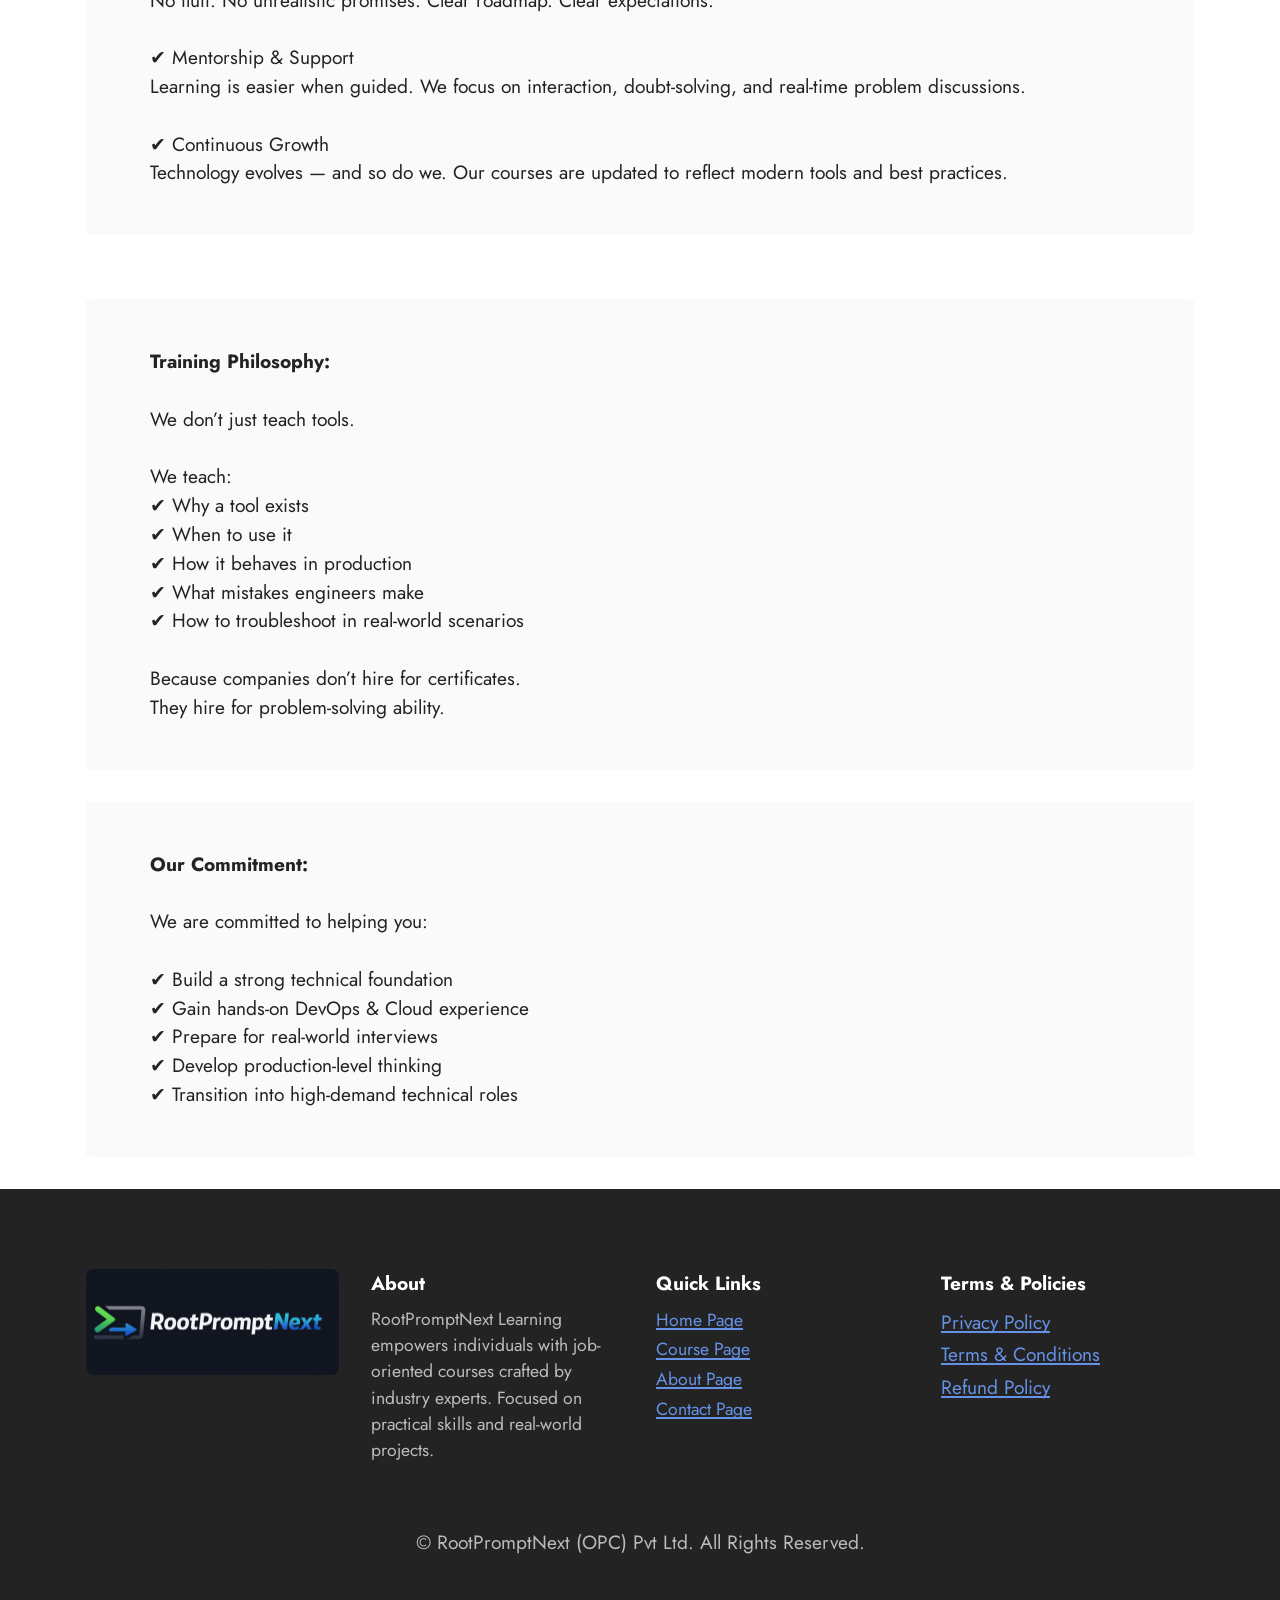
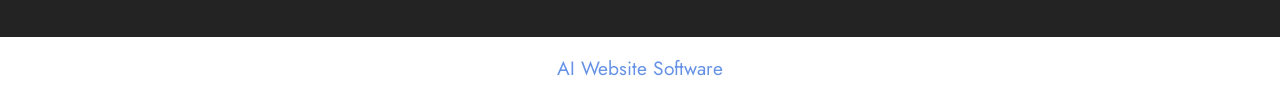
==== commit b22ba9b5: "change url" ====
--- a/about.html
+++ b/about.html
@@ -20,7 +20,7 @@
   <link rel="stylesheet" href="assets/theme/css/style.css">
   <link rel="preload" href="https://fonts.googleapis.com/css?family=Jost:100,200,300,400,500,600,700,800,900,100i,200i,300i,400i,500i,600i,700i,800i,900i&display=swap" as="style" onload="this.onload=null;this.rel='stylesheet'">
   <noscript><link rel="stylesheet" href="https://fonts.googleapis.com/css?family=Jost:100,200,300,400,500,600,700,800,900,100i,200i,300i,400i,500i,600i,700i,800i,900i&display=swap"></noscript>
-  <link rel="preload" as="style" href="assets/mobirise/css/mbr-additional.css?v=Jra7nZ"><link rel="stylesheet" href="assets/mobirise/css/mbr-additional.css?v=Jra7nZ" type="text/css">
+  <link rel="preload" as="style" href="assets/mobirise/css/mbr-additional.css?v=qJkTrG"><link rel="stylesheet" href="assets/mobirise/css/mbr-additional.css?v=qJkTrG" type="text/css">
 
   
   
@@ -31,7 +31,7 @@
   <section data-bs-version="5.1" class="menu menu1 cid-vclNN9jb9I" once="menu" id="menu1-7">
     
 
-    <nav class="navbar navbar-dropdown navbar-fixed-top navbar-expand-lg">
+    <nav class="navbar navbar-dropdown navbar-expand-lg">
         <div class="container">
             <div class="navbar-brand">
                 <span class="navbar-logo">
@@ -249,7 +249,8 @@
             </div>
         </div>
     </div>
-</section>
-<!-- section class="display-7" style="padding: 0;align-items: center;justify-content: center;flex-wrap: wrap;    align-content: center;display: flex;position: relative;height: 4rem;"><a href="https://mobiri.se/1328554" style="flex: 1 1;height: 4rem;position: absolute;width: 100%;z-index: 1;"><img alt="" style="height: 4rem;" src="[data-uri]"></a><p style="margin: 0;text-align: center;" class="display-7">&#8204;</p><a style="z-index:1" href="https://mobirise.com/builder/ai-website-maker.html">Best AI Website Maker</a></section><script src="assets/bootstrap/js/bootstrap.bundle.min.js"></script>  <script src="assets/smoothscroll/smooth-scroll.js"></script>  <script src="assets/ytplayer/index.js"></script>  <script src="assets/dropdown/js/navbar-dropdown.js"></script>  <script src="assets/theme/js/script.js"></script -->  
+</section><section class="display-7" style="padding: 0;align-items: center;justify-content: center;flex-wrap: wrap;    align-content: center;display: flex;position: relative;height: 4rem;"><a href="https://mobiri.se/1328554" style="flex: 1 1;height: 4rem;position: absolute;width: 100%;z-index: 1;"><img alt="" style="height: 4rem;" src="[data-uri]"></a><p style="margin: 0;text-align: center;" class="display-7">&#8204;</p><a style="z-index:1" href="https://mobirise.com/builder/ai-website-builder.html">AI Website Software</a></section><script src="assets/bootstrap/js/bootstrap.bundle.min.js"></script>  <script src="assets/smoothscroll/smooth-scroll.js"></script>  <script src="assets/ytplayer/index.js"></script>  <script src="assets/dropdown/js/navbar-dropdown.js"></script>  <script src="assets/theme/js/script.js"></script>  
+  
+  
 </body>
 </html>
--- a/assets/mobirise/css/mbr-additional.css
+++ b/assets/mobirise/css/mbr-additional.css
@@ -702,14 +702,8 @@
 a {
   transition: color 0.6s;
 }
-.cid-vclNN9jb9I {
-  z-index: 1000;
-  width: 100%;
-  position: relative;
-  min-height: 60px;
-}
-.cid-vclNN9jb9I nav.navbar {
-  position: fixed;
+.cid-vclNN9jb9I .navbar-dropdown {
+  position: relative !important;
 }
 .cid-vclNN9jb9I .dropdown-item:before {
   font-family: Moririse2 !important;
@@ -1038,7 +1032,6 @@
 }
 .cid-vclNN9jb9I .navbar-dropdown {
   padding: 0 1rem;
-  position: fixed;
 }
 .cid-vclNN9jb9I a.nav-link {
   display: flex;
@@ -1570,14 +1563,8 @@
     margin-top: 0 !important;
   }
 }
-.cid-vclNN9jb9I {
-  z-index: 1000;
-  width: 100%;
-  position: relative;
-  min-height: 60px;
-}
-.cid-vclNN9jb9I nav.navbar {
-  position: fixed;
+.cid-vclNN9jb9I .navbar-dropdown {
+  position: relative !important;
 }
 .cid-vclNN9jb9I .dropdown-item:before {
   font-family: Moririse2 !important;
@@ -1906,7 +1893,6 @@
 }
 .cid-vclNN9jb9I .navbar-dropdown {
   padding: 0 1rem;
-  position: fixed;
 }
 .cid-vclNN9jb9I a.nav-link {
   display: flex;
@@ -2158,14 +2144,8 @@
     margin-top: 0 !important;
   }
 }
-.cid-vclNN9jb9I {
-  z-index: 1000;
-  width: 100%;
-  position: relative;
-  min-height: 60px;
-}
-.cid-vclNN9jb9I nav.navbar {
-  position: fixed;
+.cid-vclNN9jb9I .navbar-dropdown {
+  position: relative !important;
 }
 .cid-vclNN9jb9I .dropdown-item:before {
   font-family: Moririse2 !important;
@@ -2494,7 +2474,6 @@
 }
 .cid-vclNN9jb9I .navbar-dropdown {
   padding: 0 1rem;
-  position: fixed;
 }
 .cid-vclNN9jb9I a.nav-link {
   display: flex;
@@ -2716,14 +2695,8 @@
     margin-top: 0 !important;
   }
 }
-.cid-vcCZfZOVv4 {
-  z-index: 1000;
-  width: 100%;
-  position: relative;
-  min-height: 60px;
-}
-.cid-vcCZfZOVv4 nav.navbar {
-  position: fixed;
+.cid-vcCZfZOVv4 .navbar-dropdown {
+  position: relative !important;
 }
 .cid-vcCZfZOVv4 .dropdown-item:before {
   font-family: Moririse2 !important;
@@ -3052,7 +3025,6 @@
 }
 .cid-vcCZfZOVv4 .navbar-dropdown {
   padding: 0 1rem;
-  position: fixed;
 }
 .cid-vcCZfZOVv4 a.nav-link {
   display: flex;
@@ -3457,14 +3429,8 @@
     margin-top: 0 !important;
   }
 }
-.cid-vdh73achug {
-  z-index: 1000;
-  width: 100%;
-  position: relative;
-  min-height: 60px;
-}
-.cid-vdh73achug nav.navbar {
-  position: fixed;
+.cid-vdh73achug .navbar-dropdown {
+  position: relative !important;
 }
 .cid-vdh73achug .dropdown-item:before {
   font-family: Moririse2 !important;
@@ -3793,7 +3759,6 @@
 }
 .cid-vdh73achug .navbar-dropdown {
   padding: 0 1rem;
-  position: fixed;
 }
 .cid-vdh73achug a.nav-link {
   display: flex;
@@ -3905,14 +3870,8 @@
     margin-top: 0 !important;
   }
 }
-.cid-vdh7FSxmbR {
-  z-index: 1000;
-  width: 100%;
-  position: relative;
-  min-height: 60px;
-}
-.cid-vdh7FSxmbR nav.navbar {
-  position: fixed;
+.cid-vdh7FSxmbR .navbar-dropdown {
+  position: relative !important;
 }
 .cid-vdh7FSxmbR .dropdown-item:before {
   font-family: Moririse2 !important;
@@ -4241,7 +4200,6 @@
 }
 .cid-vdh7FSxmbR .navbar-dropdown {
   padding: 0 1rem;
-  position: fixed;
 }
 .cid-vdh7FSxmbR a.nav-link {
   display: flex;
@@ -4353,14 +4311,8 @@
     margin-top: 0 !important;
   }
 }
-.cid-vclNN9jb9I {
-  z-index: 1000;
-  width: 100%;
-  position: relative;
-  min-height: 60px;
-}
-.cid-vclNN9jb9I nav.navbar {
-  position: fixed;
+.cid-vclNN9jb9I .navbar-dropdown {
+  position: relative !important;
 }
 .cid-vclNN9jb9I .dropdown-item:before {
   font-family: Moririse2 !important;
@@ -4689,7 +4641,6 @@
 }
 .cid-vclNN9jb9I .navbar-dropdown {
   padding: 0 1rem;
-  position: fixed;
 }
 .cid-vclNN9jb9I a.nav-link {
   display: flex;
--- a/assets/mobirise/css/mbr-additional.css
+++ b/assets/mobirise/css/mbr-additional.css
@@ -702,14 +702,8 @@
 a {
   transition: color 0.6s;
 }
-.cid-vclNN9jb9I {
-  z-index: 1000;
-  width: 100%;
-  position: relative;
-  min-height: 60px;
-}
-.cid-vclNN9jb9I nav.navbar {
-  position: fixed;
+.cid-vclNN9jb9I .navbar-dropdown {
+  position: relative !important;
 }
 .cid-vclNN9jb9I .dropdown-item:before {
   font-family: Moririse2 !important;
@@ -1038,7 +1032,6 @@
 }
 .cid-vclNN9jb9I .navbar-dropdown {
   padding: 0 1rem;
-  position: fixed;
 }
 .cid-vclNN9jb9I a.nav-link {
   display: flex;
@@ -1570,14 +1563,8 @@
     margin-top: 0 !important;
   }
 }
-.cid-vclNN9jb9I {
-  z-index: 1000;
-  width: 100%;
-  position: relative;
-  min-height: 60px;
-}
-.cid-vclNN9jb9I nav.navbar {
-  position: fixed;
+.cid-vclNN9jb9I .navbar-dropdown {
+  position: relative !important;
 }
 .cid-vclNN9jb9I .dropdown-item:before {
   font-family: Moririse2 !important;
@@ -1906,7 +1893,6 @@
 }
 .cid-vclNN9jb9I .navbar-dropdown {
   padding: 0 1rem;
-  position: fixed;
 }
 .cid-vclNN9jb9I a.nav-link {
   display: flex;
@@ -2158,14 +2144,8 @@
     margin-top: 0 !important;
   }
 }
-.cid-vclNN9jb9I {
-  z-index: 1000;
-  width: 100%;
-  position: relative;
-  min-height: 60px;
-}
-.cid-vclNN9jb9I nav.navbar {
-  position: fixed;
+.cid-vclNN9jb9I .navbar-dropdown {
+  position: relative !important;
 }
 .cid-vclNN9jb9I .dropdown-item:before {
   font-family: Moririse2 !important;
@@ -2494,7 +2474,6 @@
 }
 .cid-vclNN9jb9I .navbar-dropdown {
   padding: 0 1rem;
-  position: fixed;
 }
 .cid-vclNN9jb9I a.nav-link {
   display: flex;
@@ -2716,14 +2695,8 @@
     margin-top: 0 !important;
   }
 }
-.cid-vcCZfZOVv4 {
-  z-index: 1000;
-  width: 100%;
-  position: relative;
-  min-height: 60px;
-}
-.cid-vcCZfZOVv4 nav.navbar {
-  position: fixed;
+.cid-vcCZfZOVv4 .navbar-dropdown {
+  position: relative !important;
 }
 .cid-vcCZfZOVv4 .dropdown-item:before {
   font-family: Moririse2 !important;
@@ -3052,7 +3025,6 @@
 }
 .cid-vcCZfZOVv4 .navbar-dropdown {
   padding: 0 1rem;
-  position: fixed;
 }
 .cid-vcCZfZOVv4 a.nav-link {
   display: flex;
@@ -3457,14 +3429,8 @@
     margin-top: 0 !important;
   }
 }
-.cid-vdh73achug {
-  z-index: 1000;
-  width: 100%;
-  position: relative;
-  min-height: 60px;
-}
-.cid-vdh73achug nav.navbar {
-  position: fixed;
+.cid-vdh73achug .navbar-dropdown {
+  position: relative !important;
 }
 .cid-vdh73achug .dropdown-item:before {
   font-family: Moririse2 !important;
@@ -3793,7 +3759,6 @@
 }
 .cid-vdh73achug .navbar-dropdown {
   padding: 0 1rem;
-  position: fixed;
 }
 .cid-vdh73achug a.nav-link {
   display: flex;
@@ -3905,14 +3870,8 @@
     margin-top: 0 !important;
   }
 }
-.cid-vdh7FSxmbR {
-  z-index: 1000;
-  width: 100%;
-  position: relative;
-  min-height: 60px;
-}
-.cid-vdh7FSxmbR nav.navbar {
-  position: fixed;
+.cid-vdh7FSxmbR .navbar-dropdown {
+  position: relative !important;
 }
 .cid-vdh7FSxmbR .dropdown-item:before {
   font-family: Moririse2 !important;
@@ -4241,7 +4200,6 @@
 }
 .cid-vdh7FSxmbR .navbar-dropdown {
   padding: 0 1rem;
-  position: fixed;
 }
 .cid-vdh7FSxmbR a.nav-link {
   display: flex;
@@ -4353,14 +4311,8 @@
     margin-top: 0 !important;
   }
 }
-.cid-vclNN9jb9I {
-  z-index: 1000;
-  width: 100%;
-  position: relative;
-  min-height: 60px;
-}
-.cid-vclNN9jb9I nav.navbar {
-  position: fixed;
+.cid-vclNN9jb9I .navbar-dropdown {
+  position: relative !important;
 }
 .cid-vclNN9jb9I .dropdown-item:before {
   font-family: Moririse2 !important;
@@ -4689,7 +4641,6 @@
 }
 .cid-vclNN9jb9I .navbar-dropdown {
   padding: 0 1rem;
-  position: fixed;
 }
 .cid-vclNN9jb9I a.nav-link {
   display: flex;
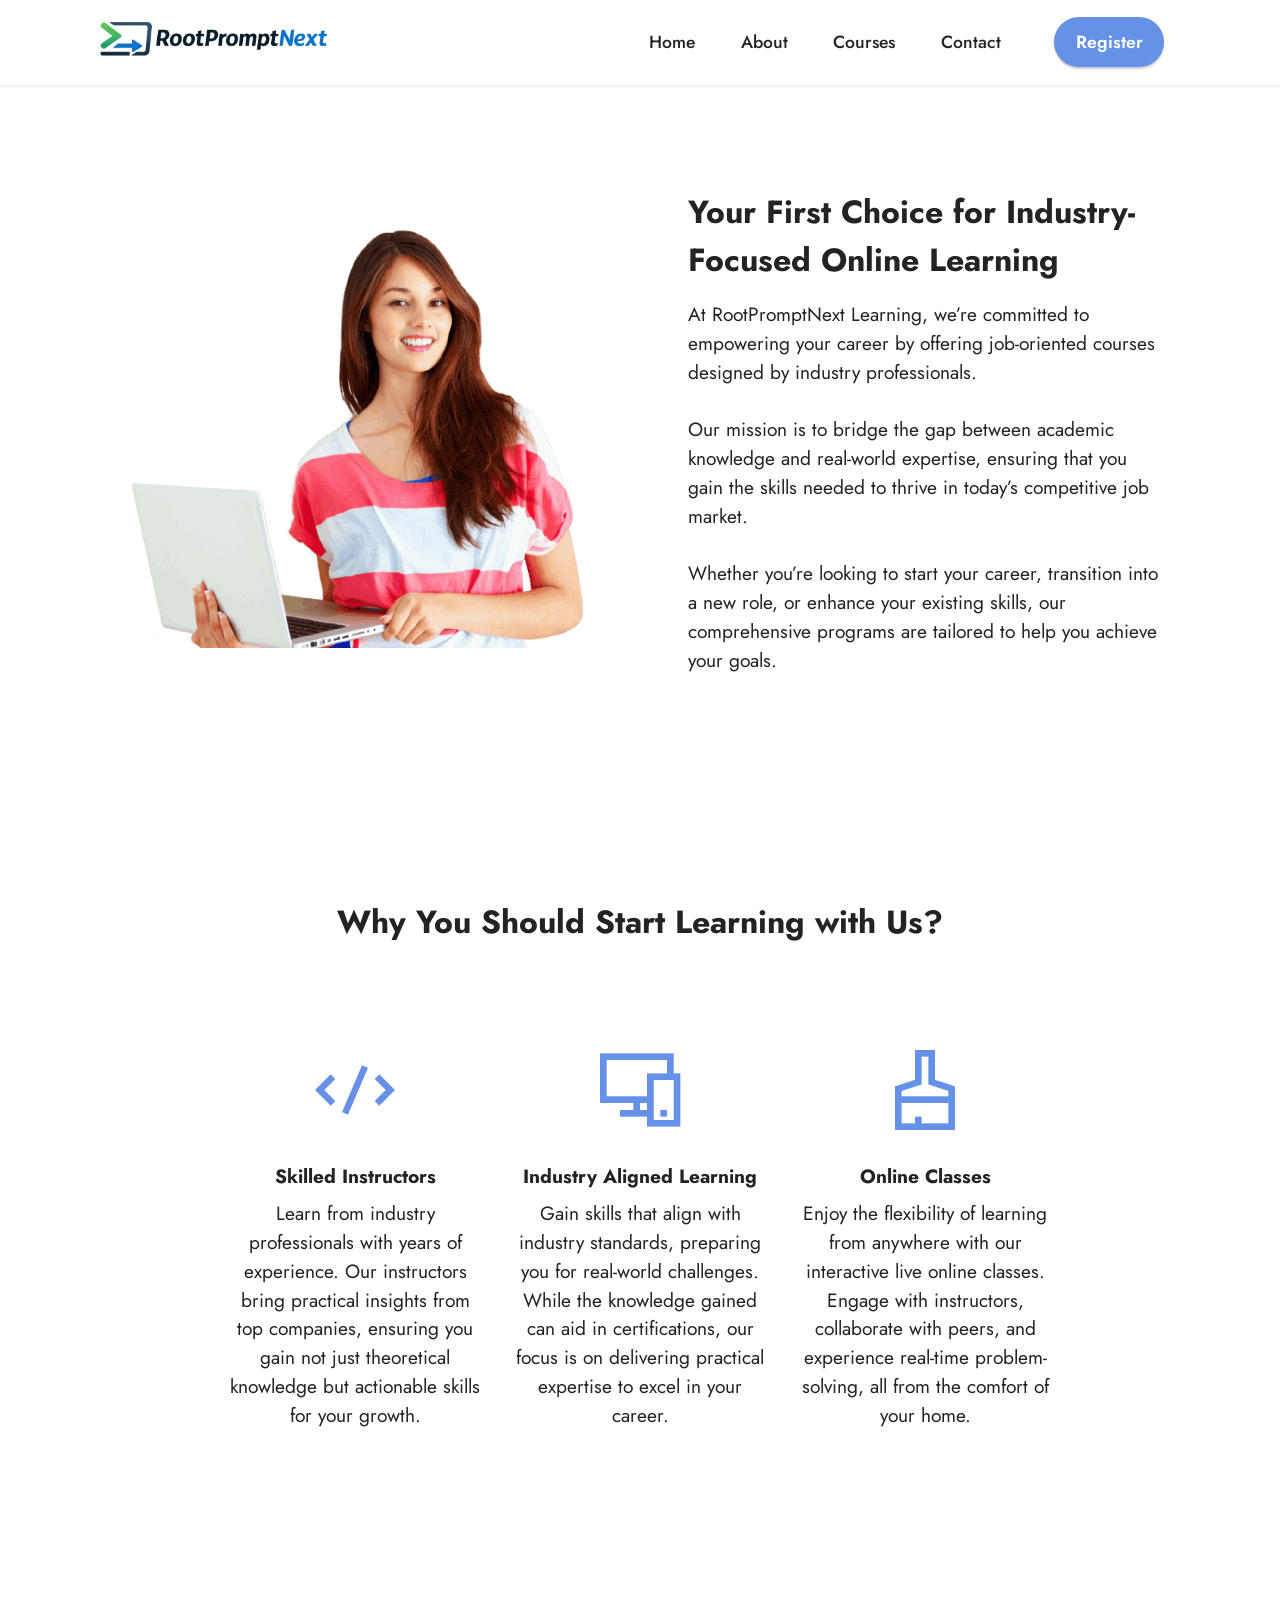
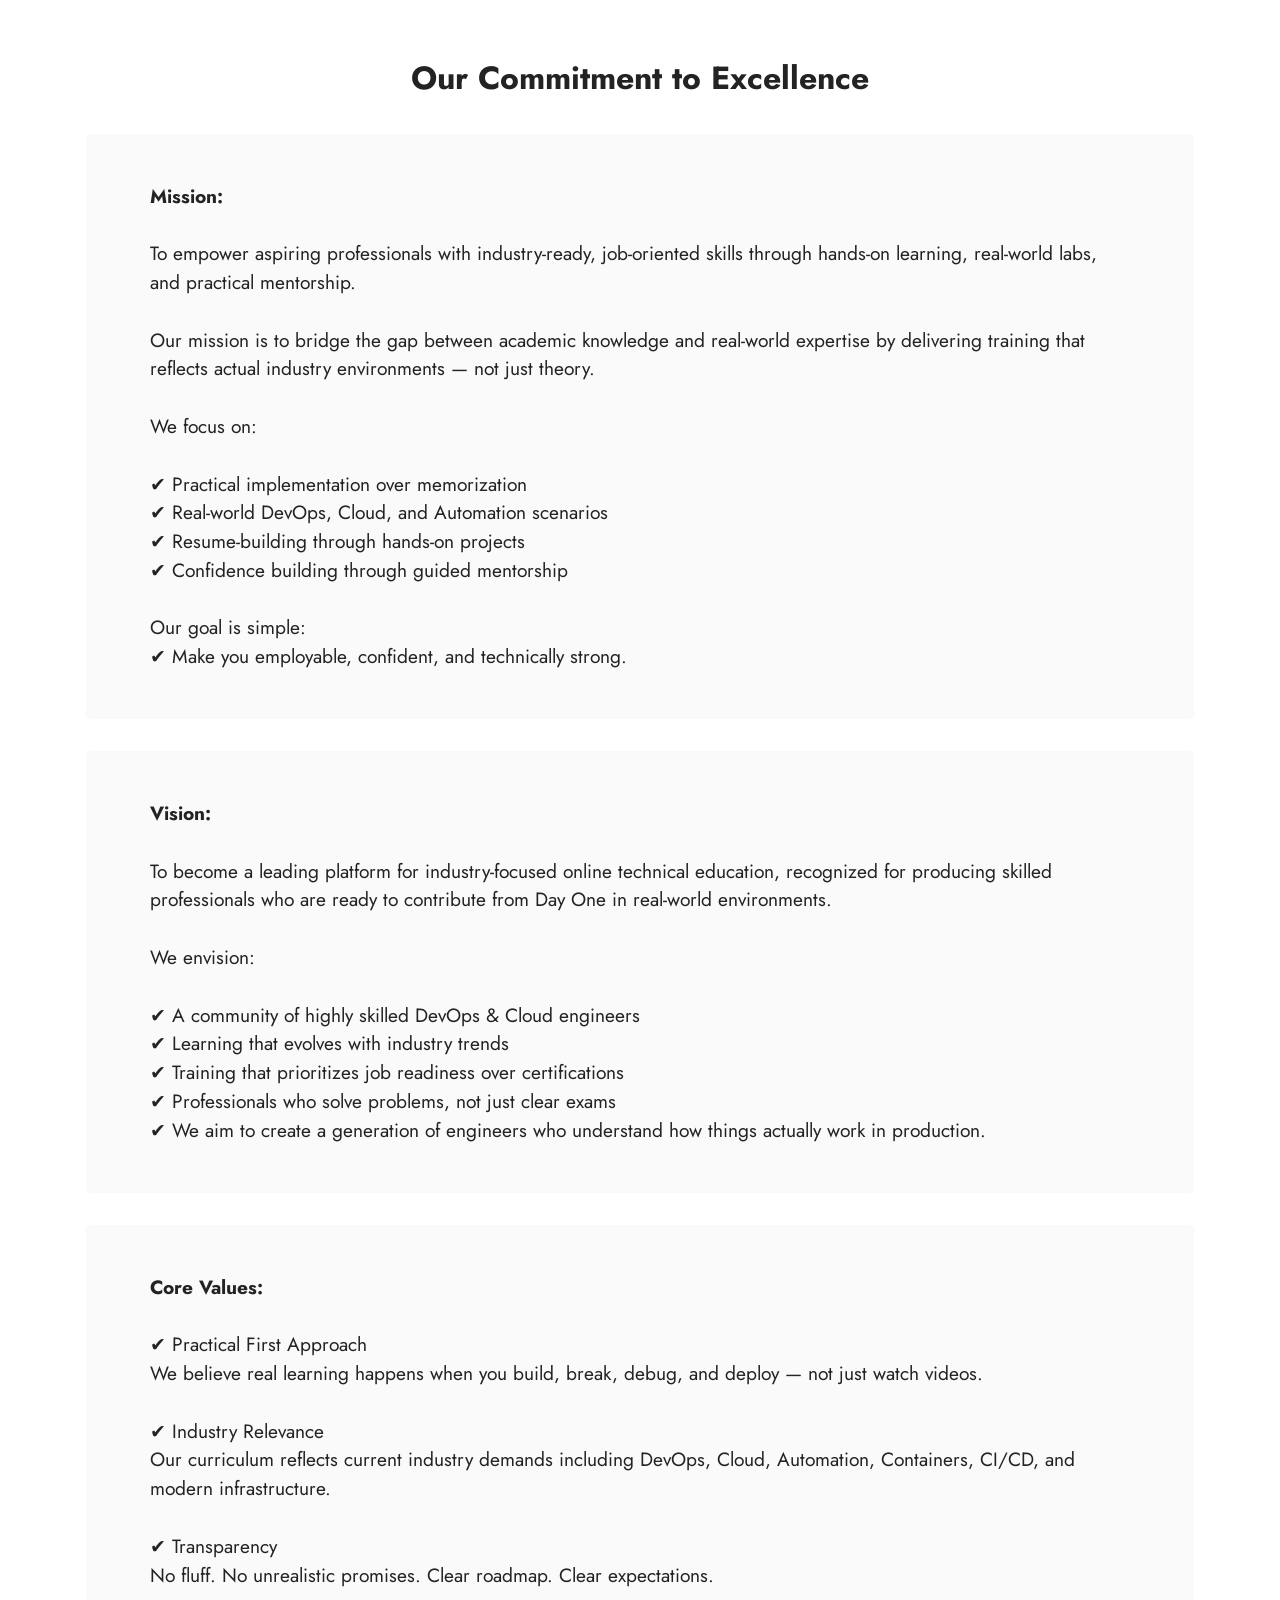
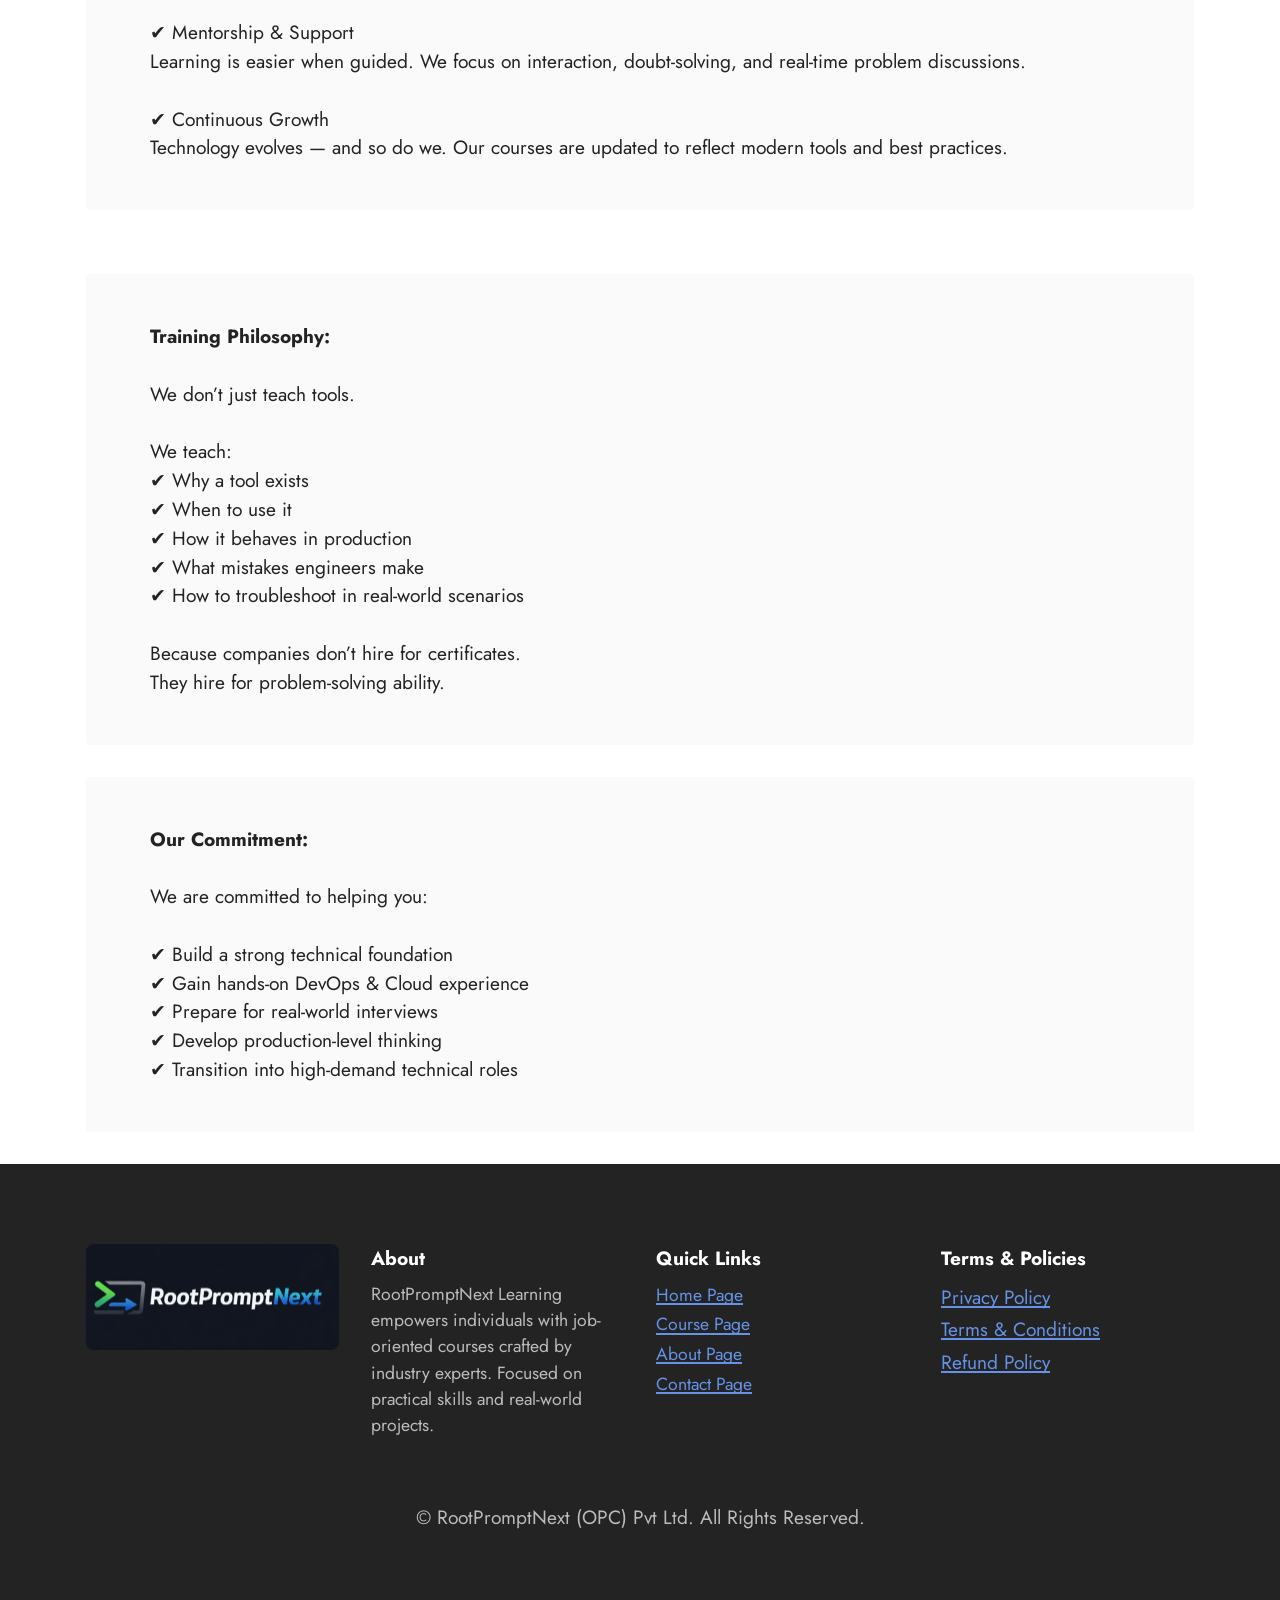
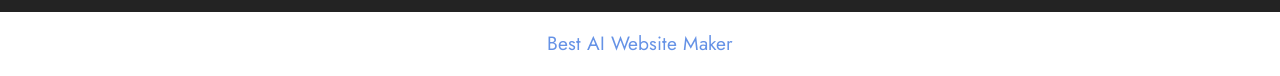
==== commit 07fb3867: "change url" ====
--- a/about.html
+++ b/about.html
@@ -20,7 +20,7 @@
   <link rel="stylesheet" href="assets/theme/css/style.css">
   <link rel="preload" href="https://fonts.googleapis.com/css?family=Jost:100,200,300,400,500,600,700,800,900,100i,200i,300i,400i,500i,600i,700i,800i,900i&display=swap" as="style" onload="this.onload=null;this.rel='stylesheet'">
   <noscript><link rel="stylesheet" href="https://fonts.googleapis.com/css?family=Jost:100,200,300,400,500,600,700,800,900,100i,200i,300i,400i,500i,600i,700i,800i,900i&display=swap"></noscript>
-  <link rel="preload" as="style" href="assets/mobirise/css/mbr-additional.css?v=qJkTrG"><link rel="stylesheet" href="assets/mobirise/css/mbr-additional.css?v=qJkTrG" type="text/css">
+  <link rel="preload" as="style" href="assets/mobirise/css/mbr-additional.css?v=IcyhlU"><link rel="stylesheet" href="assets/mobirise/css/mbr-additional.css?v=IcyhlU" type="text/css">
 
   
   
@@ -31,7 +31,7 @@
   <section data-bs-version="5.1" class="menu menu1 cid-vclNN9jb9I" once="menu" id="menu1-7">
     
 
-    <nav class="navbar navbar-dropdown navbar-expand-lg">
+    <nav class="navbar navbar-dropdown navbar-fixed-top navbar-expand-lg">
         <div class="container">
             <div class="navbar-brand">
                 <span class="navbar-logo">
@@ -249,7 +249,7 @@
             </div>
         </div>
     </div>
-</section><section class="display-7" style="padding: 0;align-items: center;justify-content: center;flex-wrap: wrap;    align-content: center;display: flex;position: relative;height: 4rem;"><a href="https://mobiri.se/1328554" style="flex: 1 1;height: 4rem;position: absolute;width: 100%;z-index: 1;"><img alt="" style="height: 4rem;" src="[data-uri]"></a><p style="margin: 0;text-align: center;" class="display-7">&#8204;</p><a style="z-index:1" href="https://mobirise.com/builder/ai-website-builder.html">AI Website Software</a></section><script src="assets/bootstrap/js/bootstrap.bundle.min.js"></script>  <script src="assets/smoothscroll/smooth-scroll.js"></script>  <script src="assets/ytplayer/index.js"></script>  <script src="assets/dropdown/js/navbar-dropdown.js"></script>  <script src="assets/theme/js/script.js"></script>  
+</section><section class="display-7" style="padding: 0;align-items: center;justify-content: center;flex-wrap: wrap;    align-content: center;display: flex;position: relative;height: 4rem;"><a href="https://mobiri.se/1328554" style="flex: 1 1;height: 4rem;position: absolute;width: 100%;z-index: 1;"><img alt="" style="height: 4rem;" src="[data-uri]"></a><p style="margin: 0;text-align: center;" class="display-7">&#8204;</p><a style="z-index:1" href="https://mobirise.com/builder/ai-website-maker.html">Best AI Website Maker</a></section><script src="assets/bootstrap/js/bootstrap.bundle.min.js"></script>  <script src="assets/smoothscroll/smooth-scroll.js"></script>  <script src="assets/ytplayer/index.js"></script>  <script src="assets/dropdown/js/navbar-dropdown.js"></script>  <script src="assets/theme/js/script.js"></script>  
   
   
 </body>
--- a/assets/mobirise/css/mbr-additional.css
+++ b/assets/mobirise/css/mbr-additional.css
@@ -702,8 +702,14 @@
 a {
   transition: color 0.6s;
 }
-.cid-vclNN9jb9I .navbar-dropdown {
-  position: relative !important;
+.cid-vclNN9jb9I {
+  z-index: 1000;
+  width: 100%;
+  position: relative;
+  min-height: 60px;
+}
+.cid-vclNN9jb9I nav.navbar {
+  position: fixed;
 }
 .cid-vclNN9jb9I .dropdown-item:before {
   font-family: Moririse2 !important;
@@ -1032,6 +1038,7 @@
 }
 .cid-vclNN9jb9I .navbar-dropdown {
   padding: 0 1rem;
+  position: fixed;
 }
 .cid-vclNN9jb9I a.nav-link {
   display: flex;
@@ -1563,8 +1570,14 @@
     margin-top: 0 !important;
   }
 }
-.cid-vclNN9jb9I .navbar-dropdown {
-  position: relative !important;
+.cid-vclNN9jb9I {
+  z-index: 1000;
+  width: 100%;
+  position: relative;
+  min-height: 60px;
+}
+.cid-vclNN9jb9I nav.navbar {
+  position: fixed;
 }
 .cid-vclNN9jb9I .dropdown-item:before {
   font-family: Moririse2 !important;
@@ -1893,6 +1906,7 @@
 }
 .cid-vclNN9jb9I .navbar-dropdown {
   padding: 0 1rem;
+  position: fixed;
 }
 .cid-vclNN9jb9I a.nav-link {
   display: flex;
@@ -2144,8 +2158,14 @@
     margin-top: 0 !important;
   }
 }
-.cid-vclNN9jb9I .navbar-dropdown {
-  position: relative !important;
+.cid-vclNN9jb9I {
+  z-index: 1000;
+  width: 100%;
+  position: relative;
+  min-height: 60px;
+}
+.cid-vclNN9jb9I nav.navbar {
+  position: fixed;
 }
 .cid-vclNN9jb9I .dropdown-item:before {
   font-family: Moririse2 !important;
@@ -2474,6 +2494,7 @@
 }
 .cid-vclNN9jb9I .navbar-dropdown {
   padding: 0 1rem;
+  position: fixed;
 }
 .cid-vclNN9jb9I a.nav-link {
   display: flex;
@@ -2695,8 +2716,14 @@
     margin-top: 0 !important;
   }
 }
-.cid-vcCZfZOVv4 .navbar-dropdown {
-  position: relative !important;
+.cid-vcCZfZOVv4 {
+  z-index: 1000;
+  width: 100%;
+  position: relative;
+  min-height: 60px;
+}
+.cid-vcCZfZOVv4 nav.navbar {
+  position: fixed;
 }
 .cid-vcCZfZOVv4 .dropdown-item:before {
   font-family: Moririse2 !important;
@@ -3025,6 +3052,7 @@
 }
 .cid-vcCZfZOVv4 .navbar-dropdown {
   padding: 0 1rem;
+  position: fixed;
 }
 .cid-vcCZfZOVv4 a.nav-link {
   display: flex;
@@ -3429,8 +3457,14 @@
     margin-top: 0 !important;
   }
 }
-.cid-vdh73achug .navbar-dropdown {
-  position: relative !important;
+.cid-vdh73achug {
+  z-index: 1000;
+  width: 100%;
+  position: relative;
+  min-height: 60px;
+}
+.cid-vdh73achug nav.navbar {
+  position: fixed;
 }
 .cid-vdh73achug .dropdown-item:before {
   font-family: Moririse2 !important;
@@ -3759,6 +3793,7 @@
 }
 .cid-vdh73achug .navbar-dropdown {
   padding: 0 1rem;
+  position: fixed;
 }
 .cid-vdh73achug a.nav-link {
   display: flex;
@@ -3870,8 +3905,14 @@
     margin-top: 0 !important;
   }
 }
-.cid-vdh7FSxmbR .navbar-dropdown {
-  position: relative !important;
+.cid-vdh7FSxmbR {
+  z-index: 1000;
+  width: 100%;
+  position: relative;
+  min-height: 60px;
+}
+.cid-vdh7FSxmbR nav.navbar {
+  position: fixed;
 }
 .cid-vdh7FSxmbR .dropdown-item:before {
   font-family: Moririse2 !important;
@@ -4200,6 +4241,7 @@
 }
 .cid-vdh7FSxmbR .navbar-dropdown {
   padding: 0 1rem;
+  position: fixed;
 }
 .cid-vdh7FSxmbR a.nav-link {
   display: flex;
@@ -4311,8 +4353,14 @@
     margin-top: 0 !important;
   }
 }
-.cid-vclNN9jb9I .navbar-dropdown {
-  position: relative !important;
+.cid-vclNN9jb9I {
+  z-index: 1000;
+  width: 100%;
+  position: relative;
+  min-height: 60px;
+}
+.cid-vclNN9jb9I nav.navbar {
+  position: fixed;
 }
 .cid-vclNN9jb9I .dropdown-item:before {
   font-family: Moririse2 !important;
@@ -4641,6 +4689,7 @@
 }
 .cid-vclNN9jb9I .navbar-dropdown {
   padding: 0 1rem;
+  position: fixed;
 }
 .cid-vclNN9jb9I a.nav-link {
   display: flex;
--- a/assets/mobirise/css/mbr-additional.css
+++ b/assets/mobirise/css/mbr-additional.css
@@ -702,8 +702,14 @@
 a {
   transition: color 0.6s;
 }
-.cid-vclNN9jb9I .navbar-dropdown {
-  position: relative !important;
+.cid-vclNN9jb9I {
+  z-index: 1000;
+  width: 100%;
+  position: relative;
+  min-height: 60px;
+}
+.cid-vclNN9jb9I nav.navbar {
+  position: fixed;
 }
 .cid-vclNN9jb9I .dropdown-item:before {
   font-family: Moririse2 !important;
@@ -1032,6 +1038,7 @@
 }
 .cid-vclNN9jb9I .navbar-dropdown {
   padding: 0 1rem;
+  position: fixed;
 }
 .cid-vclNN9jb9I a.nav-link {
   display: flex;
@@ -1563,8 +1570,14 @@
     margin-top: 0 !important;
   }
 }
-.cid-vclNN9jb9I .navbar-dropdown {
-  position: relative !important;
+.cid-vclNN9jb9I {
+  z-index: 1000;
+  width: 100%;
+  position: relative;
+  min-height: 60px;
+}
+.cid-vclNN9jb9I nav.navbar {
+  position: fixed;
 }
 .cid-vclNN9jb9I .dropdown-item:before {
   font-family: Moririse2 !important;
@@ -1893,6 +1906,7 @@
 }
 .cid-vclNN9jb9I .navbar-dropdown {
   padding: 0 1rem;
+  position: fixed;
 }
 .cid-vclNN9jb9I a.nav-link {
   display: flex;
@@ -2144,8 +2158,14 @@
     margin-top: 0 !important;
   }
 }
-.cid-vclNN9jb9I .navbar-dropdown {
-  position: relative !important;
+.cid-vclNN9jb9I {
+  z-index: 1000;
+  width: 100%;
+  position: relative;
+  min-height: 60px;
+}
+.cid-vclNN9jb9I nav.navbar {
+  position: fixed;
 }
 .cid-vclNN9jb9I .dropdown-item:before {
   font-family: Moririse2 !important;
@@ -2474,6 +2494,7 @@
 }
 .cid-vclNN9jb9I .navbar-dropdown {
   padding: 0 1rem;
+  position: fixed;
 }
 .cid-vclNN9jb9I a.nav-link {
   display: flex;
@@ -2695,8 +2716,14 @@
     margin-top: 0 !important;
   }
 }
-.cid-vcCZfZOVv4 .navbar-dropdown {
-  position: relative !important;
+.cid-vcCZfZOVv4 {
+  z-index: 1000;
+  width: 100%;
+  position: relative;
+  min-height: 60px;
+}
+.cid-vcCZfZOVv4 nav.navbar {
+  position: fixed;
 }
 .cid-vcCZfZOVv4 .dropdown-item:before {
   font-family: Moririse2 !important;
@@ -3025,6 +3052,7 @@
 }
 .cid-vcCZfZOVv4 .navbar-dropdown {
   padding: 0 1rem;
+  position: fixed;
 }
 .cid-vcCZfZOVv4 a.nav-link {
   display: flex;
@@ -3429,8 +3457,14 @@
     margin-top: 0 !important;
   }
 }
-.cid-vdh73achug .navbar-dropdown {
-  position: relative !important;
+.cid-vdh73achug {
+  z-index: 1000;
+  width: 100%;
+  position: relative;
+  min-height: 60px;
+}
+.cid-vdh73achug nav.navbar {
+  position: fixed;
 }
 .cid-vdh73achug .dropdown-item:before {
   font-family: Moririse2 !important;
@@ -3759,6 +3793,7 @@
 }
 .cid-vdh73achug .navbar-dropdown {
   padding: 0 1rem;
+  position: fixed;
 }
 .cid-vdh73achug a.nav-link {
   display: flex;
@@ -3870,8 +3905,14 @@
     margin-top: 0 !important;
   }
 }
-.cid-vdh7FSxmbR .navbar-dropdown {
-  position: relative !important;
+.cid-vdh7FSxmbR {
+  z-index: 1000;
+  width: 100%;
+  position: relative;
+  min-height: 60px;
+}
+.cid-vdh7FSxmbR nav.navbar {
+  position: fixed;
 }
 .cid-vdh7FSxmbR .dropdown-item:before {
   font-family: Moririse2 !important;
@@ -4200,6 +4241,7 @@
 }
 .cid-vdh7FSxmbR .navbar-dropdown {
   padding: 0 1rem;
+  position: fixed;
 }
 .cid-vdh7FSxmbR a.nav-link {
   display: flex;
@@ -4311,8 +4353,14 @@
     margin-top: 0 !important;
   }
 }
-.cid-vclNN9jb9I .navbar-dropdown {
-  position: relative !important;
+.cid-vclNN9jb9I {
+  z-index: 1000;
+  width: 100%;
+  position: relative;
+  min-height: 60px;
+}
+.cid-vclNN9jb9I nav.navbar {
+  position: fixed;
 }
 .cid-vclNN9jb9I .dropdown-item:before {
   font-family: Moririse2 !important;
@@ -4641,6 +4689,7 @@
 }
 .cid-vclNN9jb9I .navbar-dropdown {
   padding: 0 1rem;
+  position: fixed;
 }
 .cid-vclNN9jb9I a.nav-link {
   display: flex;
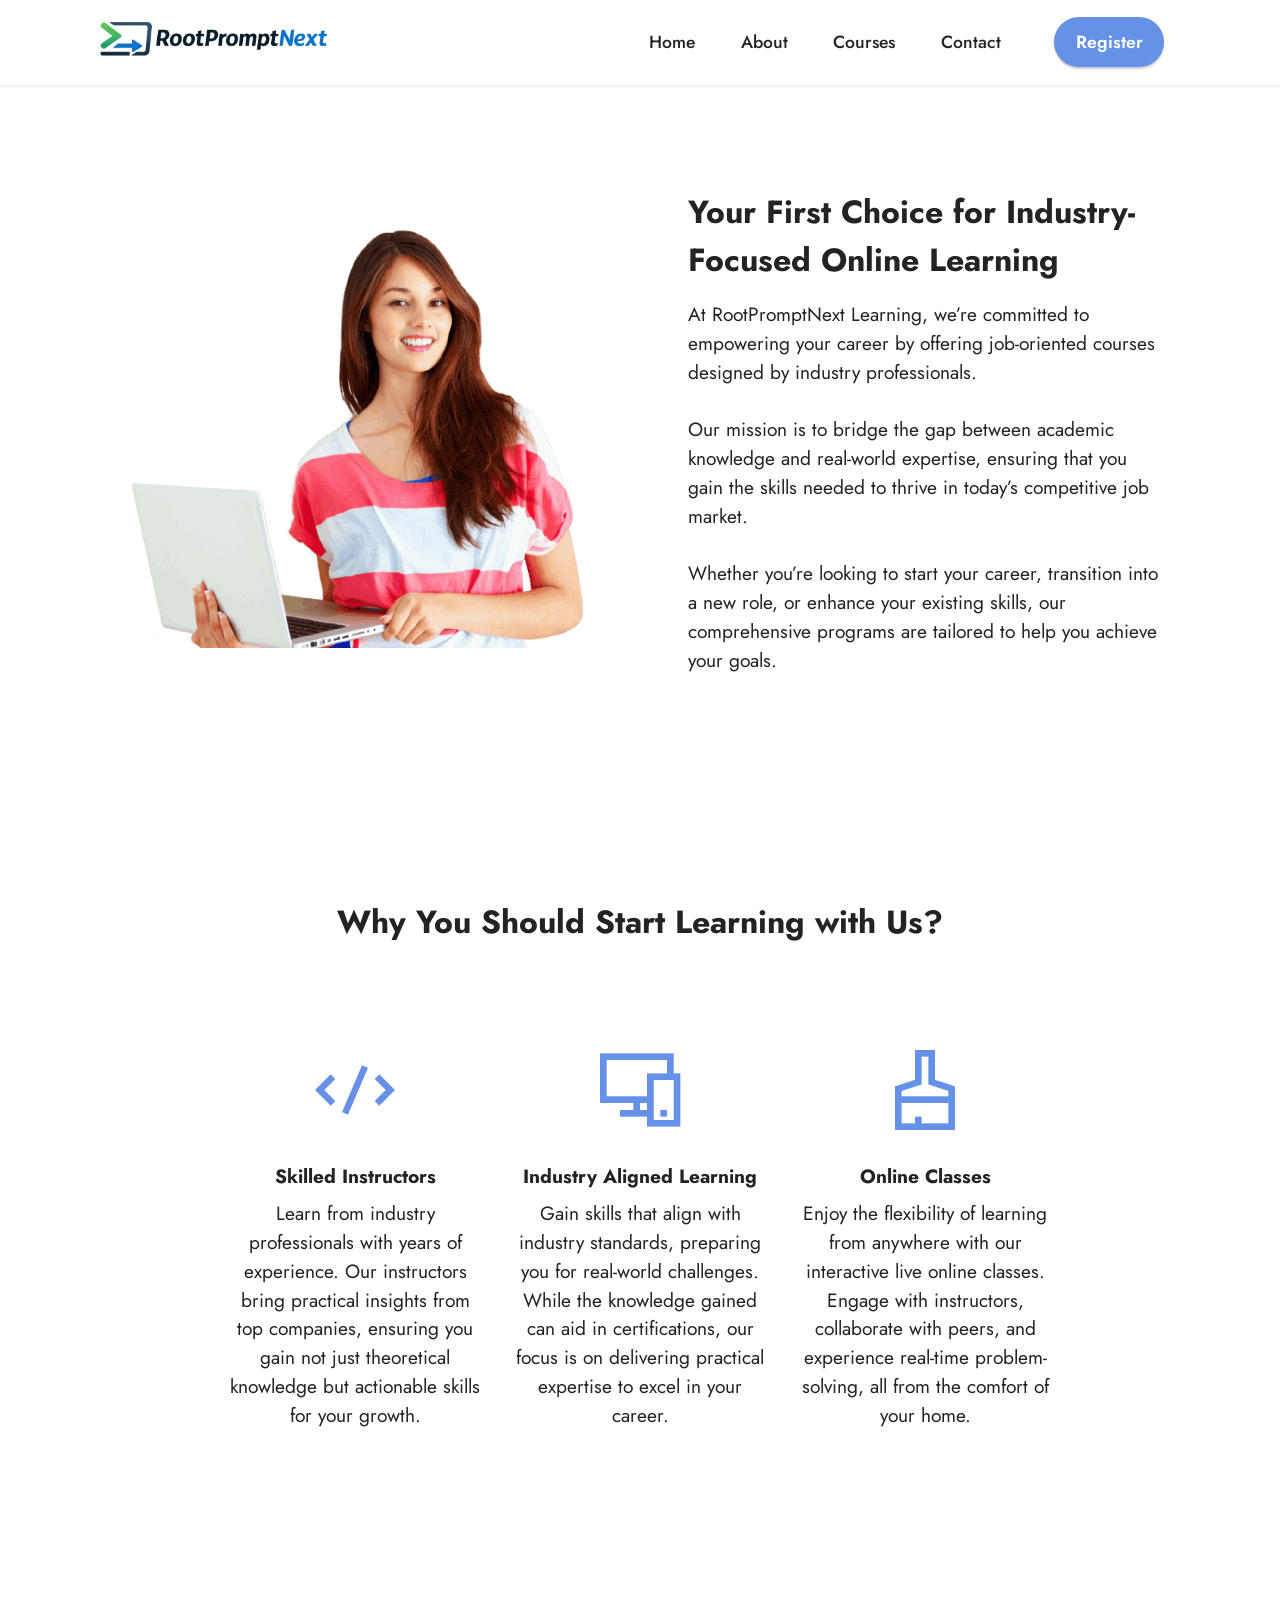
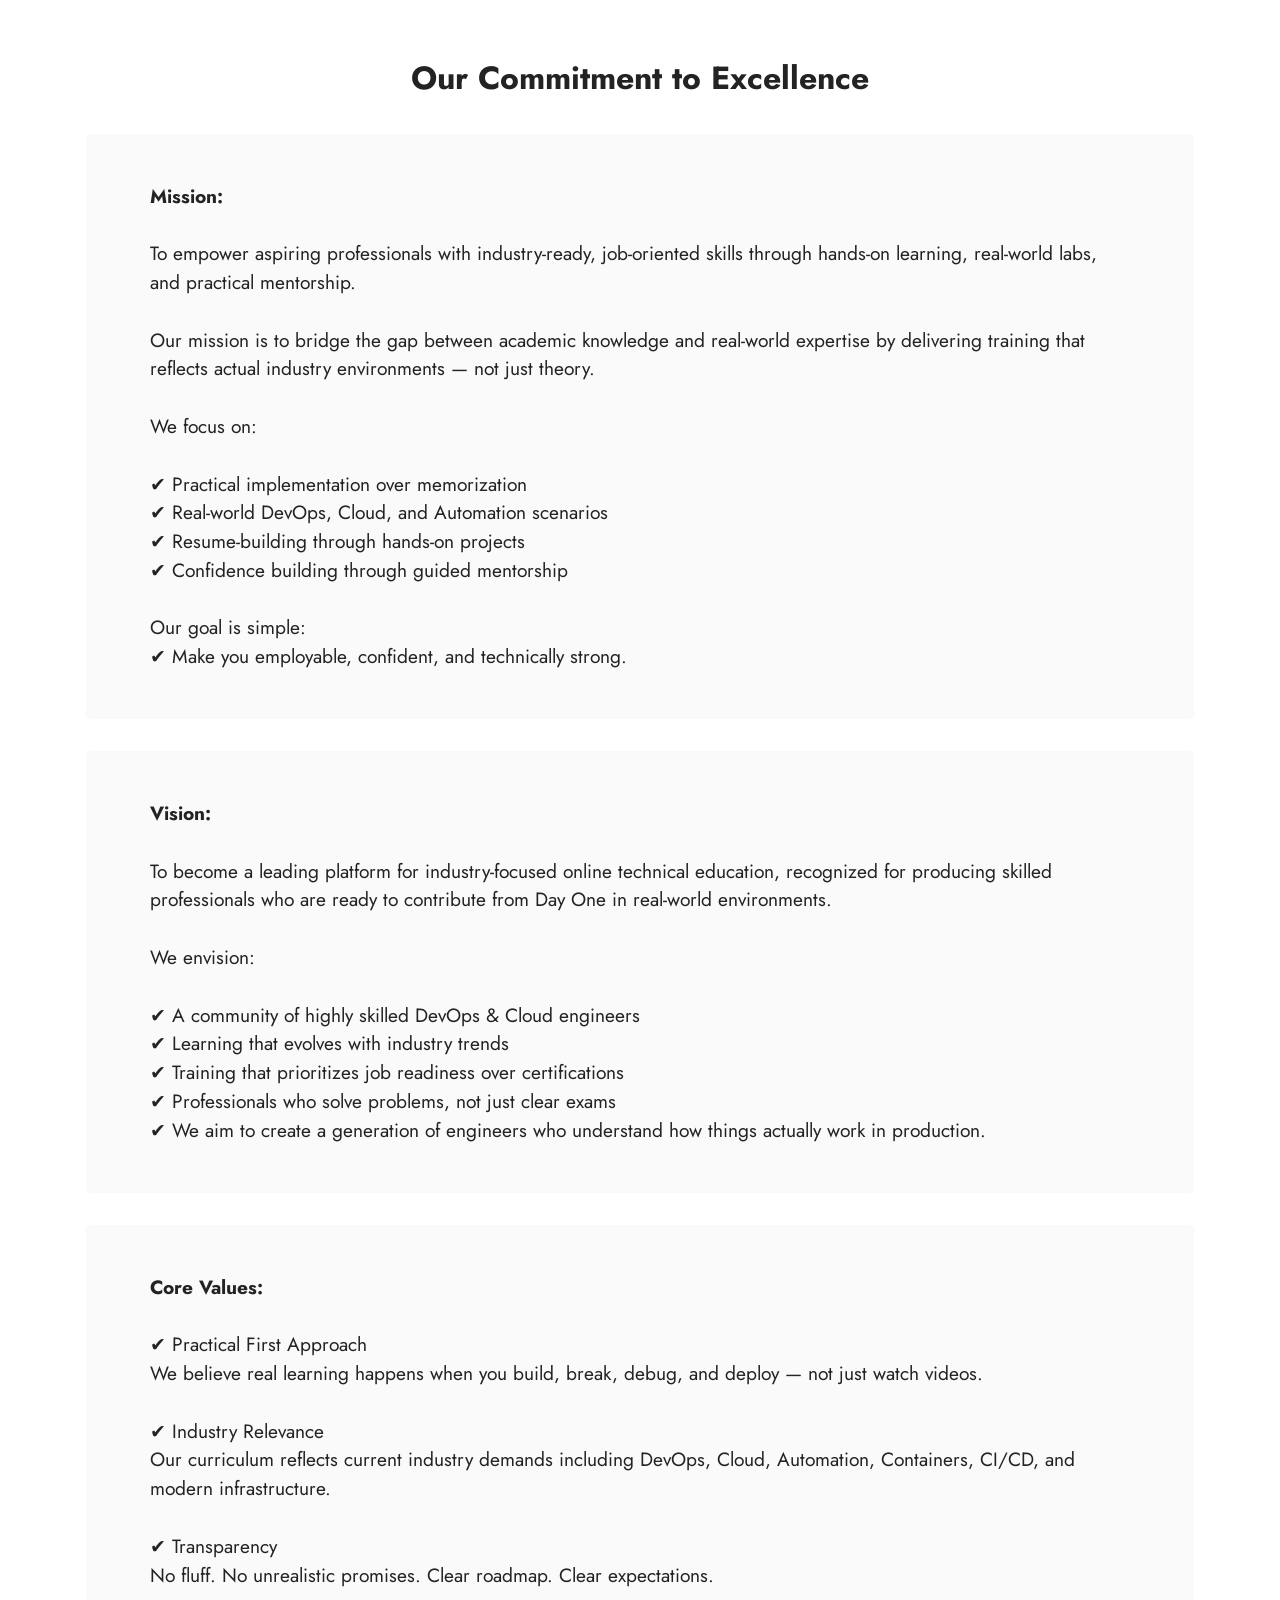
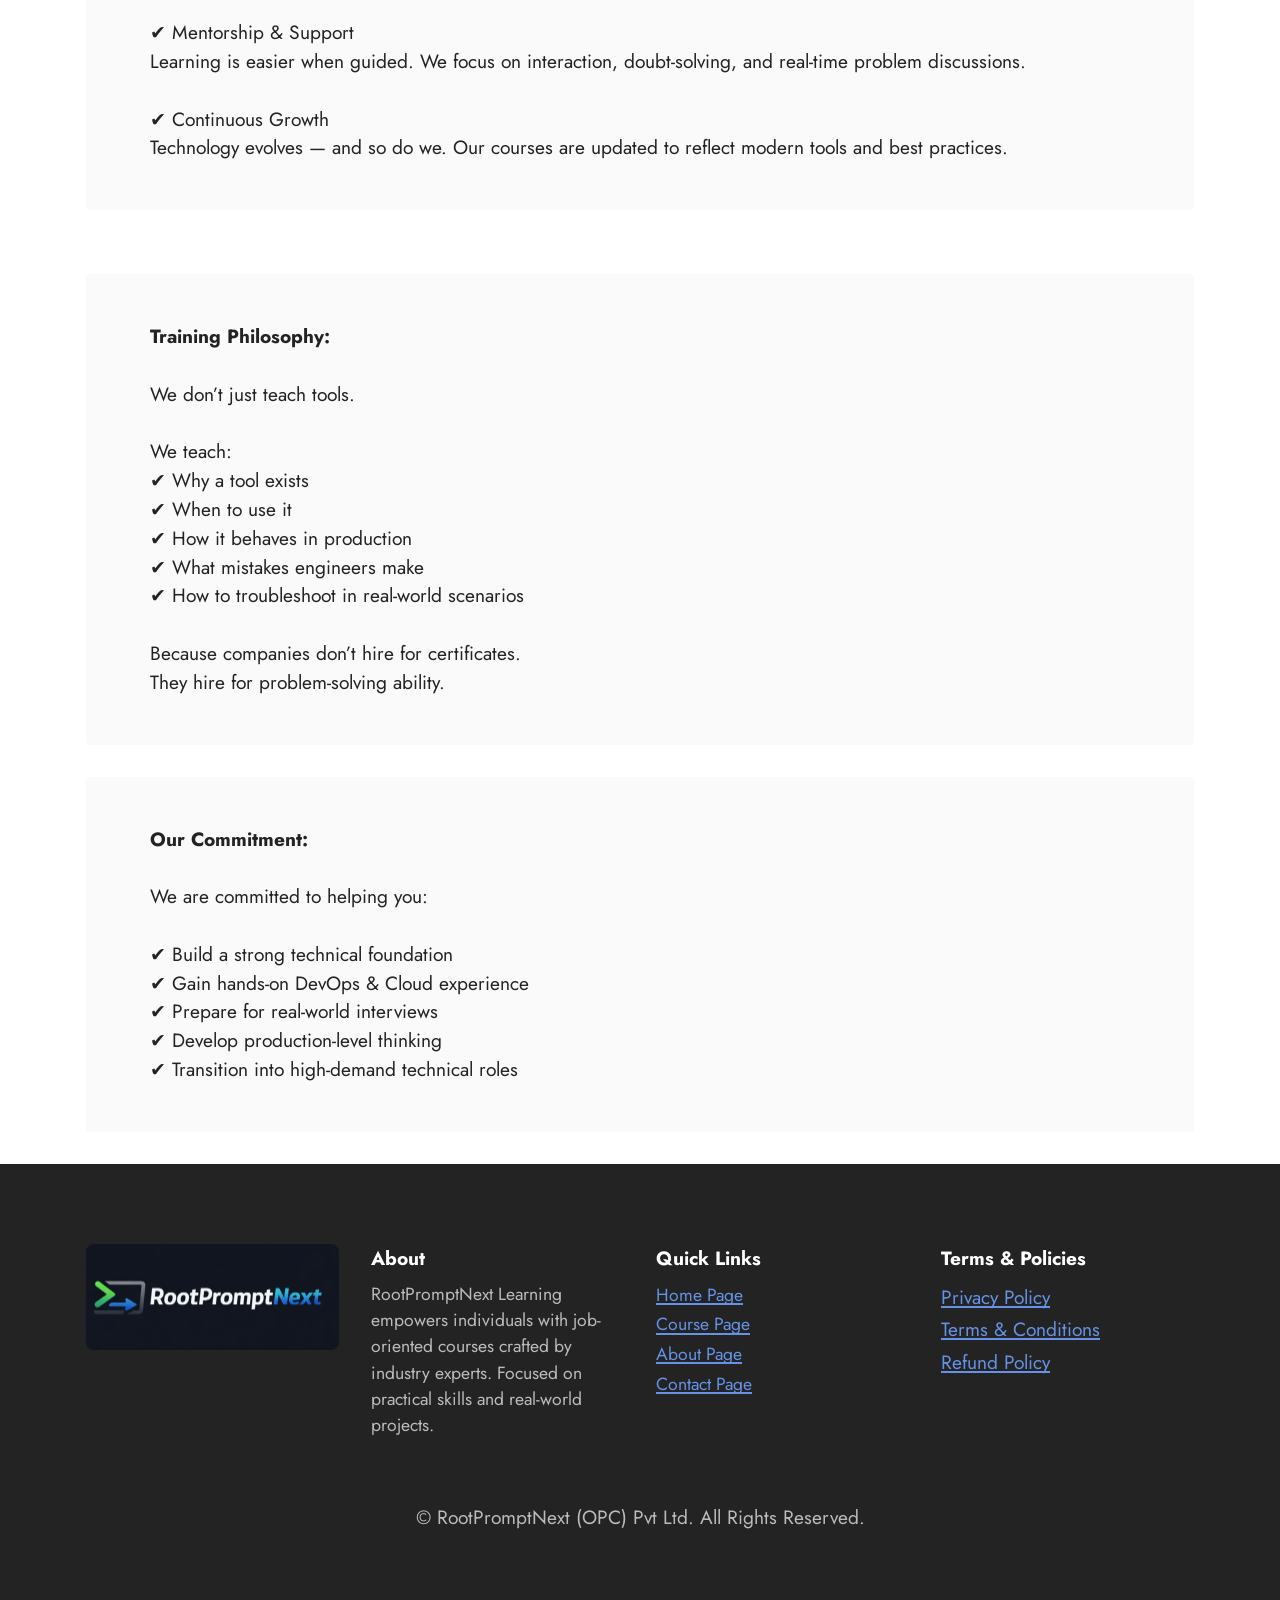
==== commit 02210e8d: "Update about.html" ====
--- a/about.html
+++ b/about.html
@@ -249,8 +249,9 @@
             </div>
         </div>
     </div>
-</section><section class="display-7" style="padding: 0;align-items: center;justify-content: center;flex-wrap: wrap;    align-content: center;display: flex;position: relative;height: 4rem;"><a href="https://mobiri.se/1328554" style="flex: 1 1;height: 4rem;position: absolute;width: 100%;z-index: 1;"><img alt="" style="height: 4rem;" src="[data-uri]"></a><p style="margin: 0;text-align: center;" class="display-7">&#8204;</p><a style="z-index:1" href="https://mobirise.com/builder/ai-website-maker.html">Best AI Website Maker</a></section><script src="assets/bootstrap/js/bootstrap.bundle.min.js"></script>  <script src="assets/smoothscroll/smooth-scroll.js"></script>  <script src="assets/ytplayer/index.js"></script>  <script src="assets/dropdown/js/navbar-dropdown.js"></script>  <script src="assets/theme/js/script.js"></script>  
+</section>
+<!-- section class="display-7" style="padding: 0;align-items: center;justify-content: center;flex-wrap: wrap;    align-content: center;display: flex;position: relative;height: 4rem;"><a href="https://mobiri.se/1328554" style="flex: 1 1;height: 4rem;position: absolute;width: 100%;z-index: 1;"><img alt="" style="height: 4rem;" src="[data-uri]"></a><p style="margin: 0;text-align: center;" class="display-7">&#8204;</p><a style="z-index:1" href="https://mobirise.com/builder/ai-website-maker.html">Best AI Website Maker</a></section><script src="assets/bootstrap/js/bootstrap.bundle.min.js"></script>  <script src="assets/smoothscroll/smooth-scroll.js"></script>  <script src="assets/ytplayer/index.js"></script>  <script src="assets/dropdown/js/navbar-dropdown.js"></script>  <script src="assets/theme/js/script.js"></script -->  
   
   
 </body>
-</html>+</html>
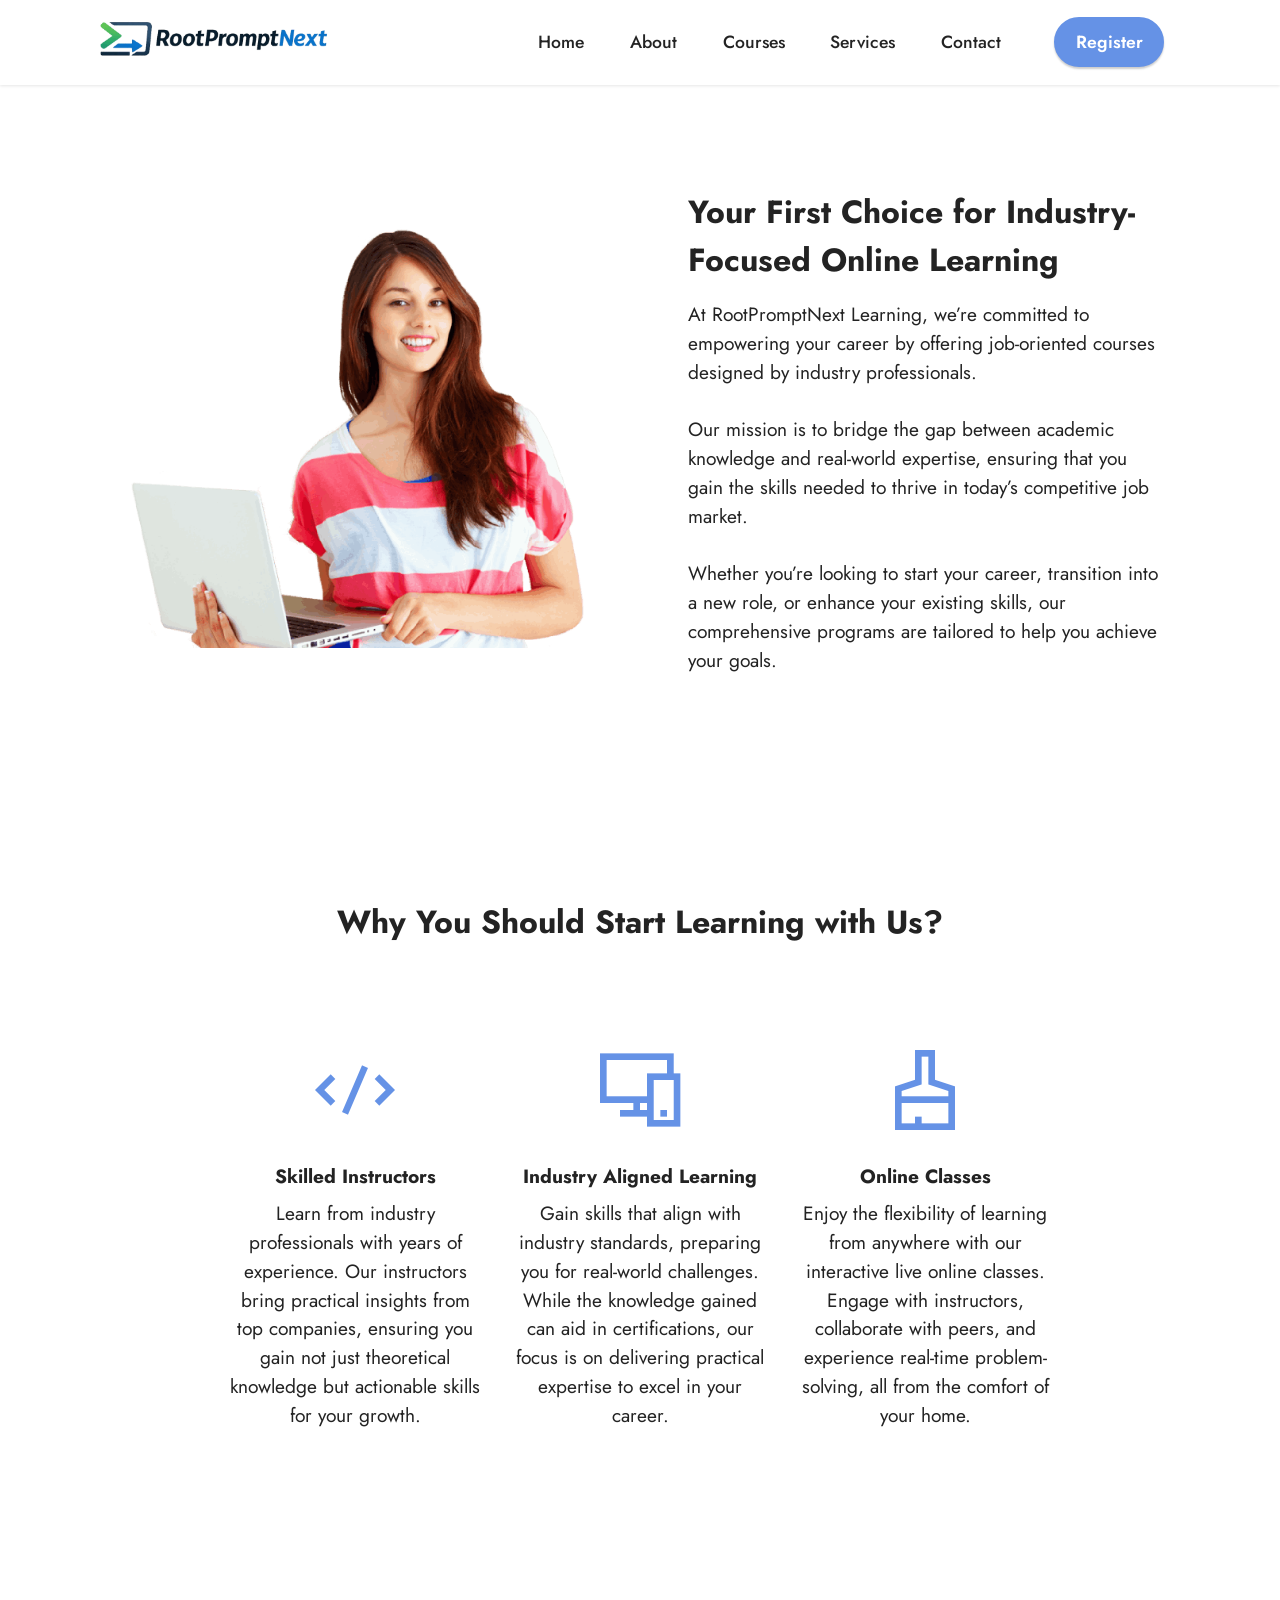
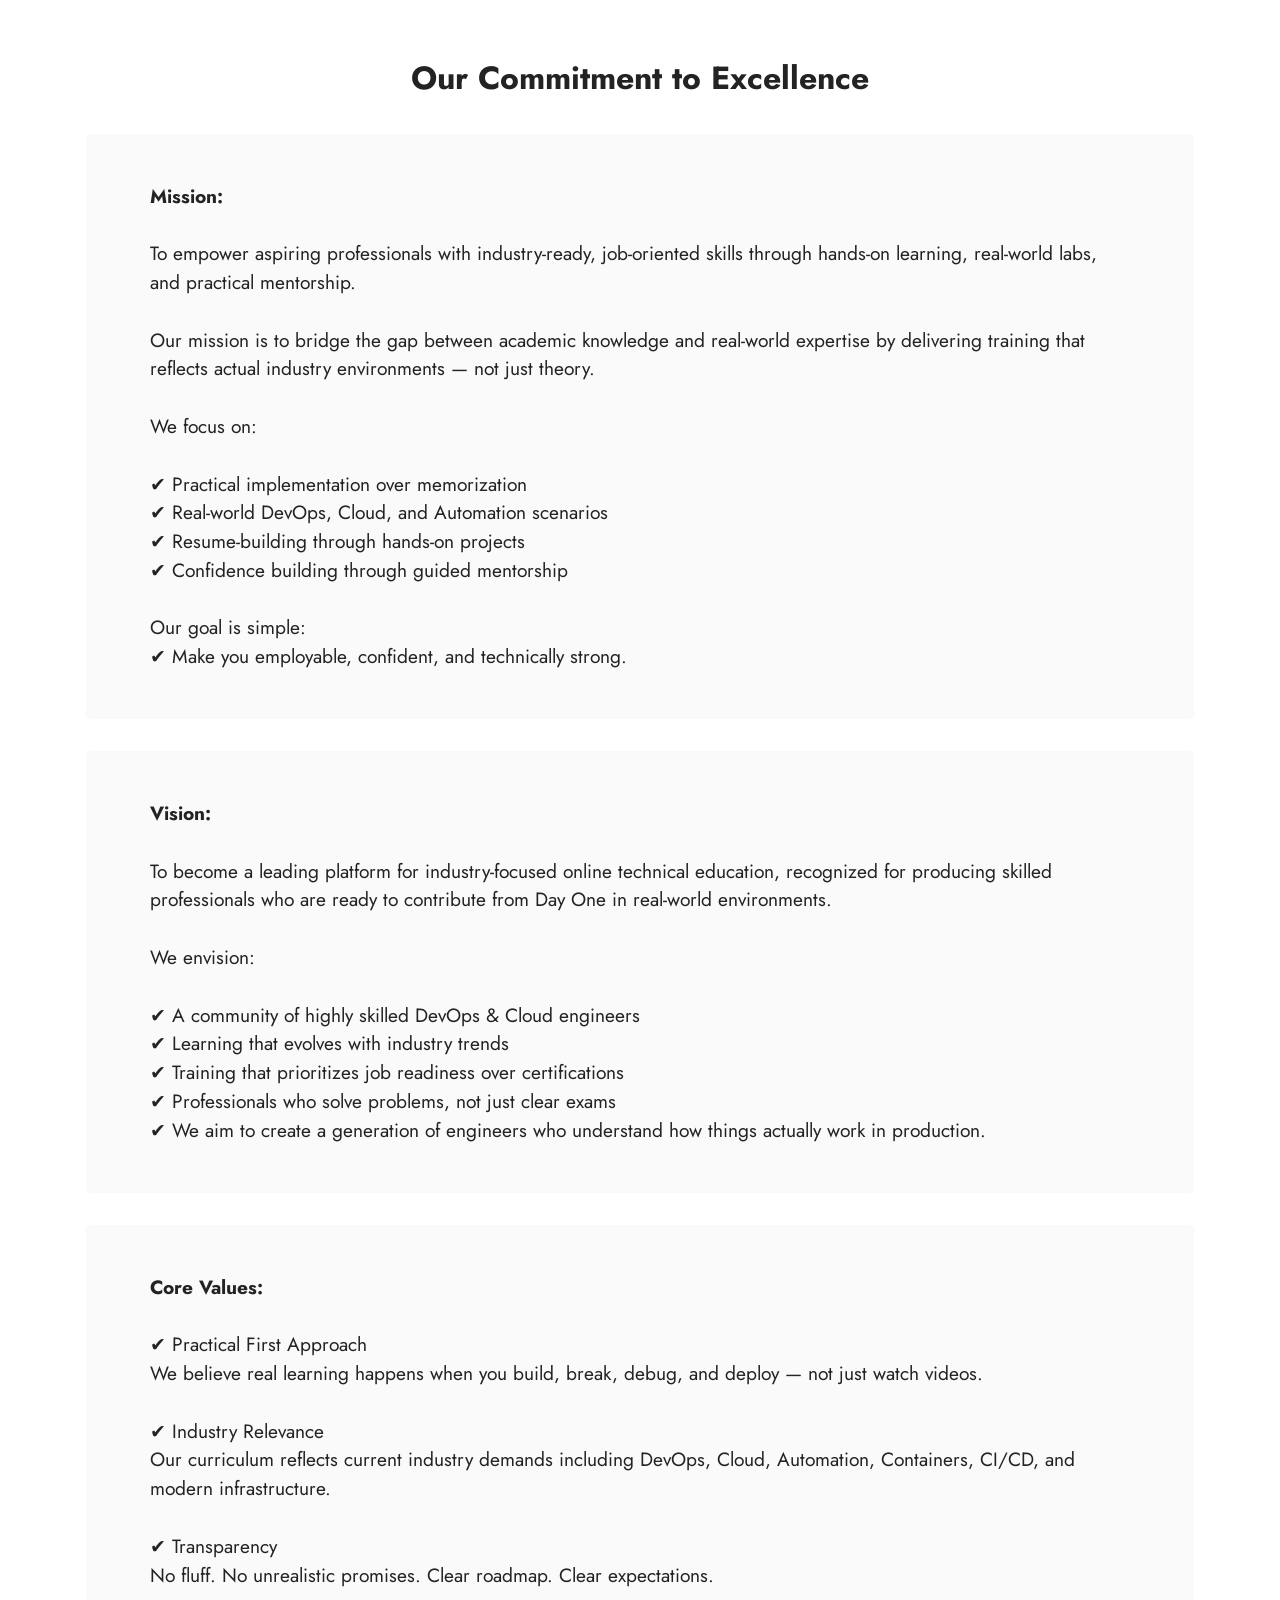
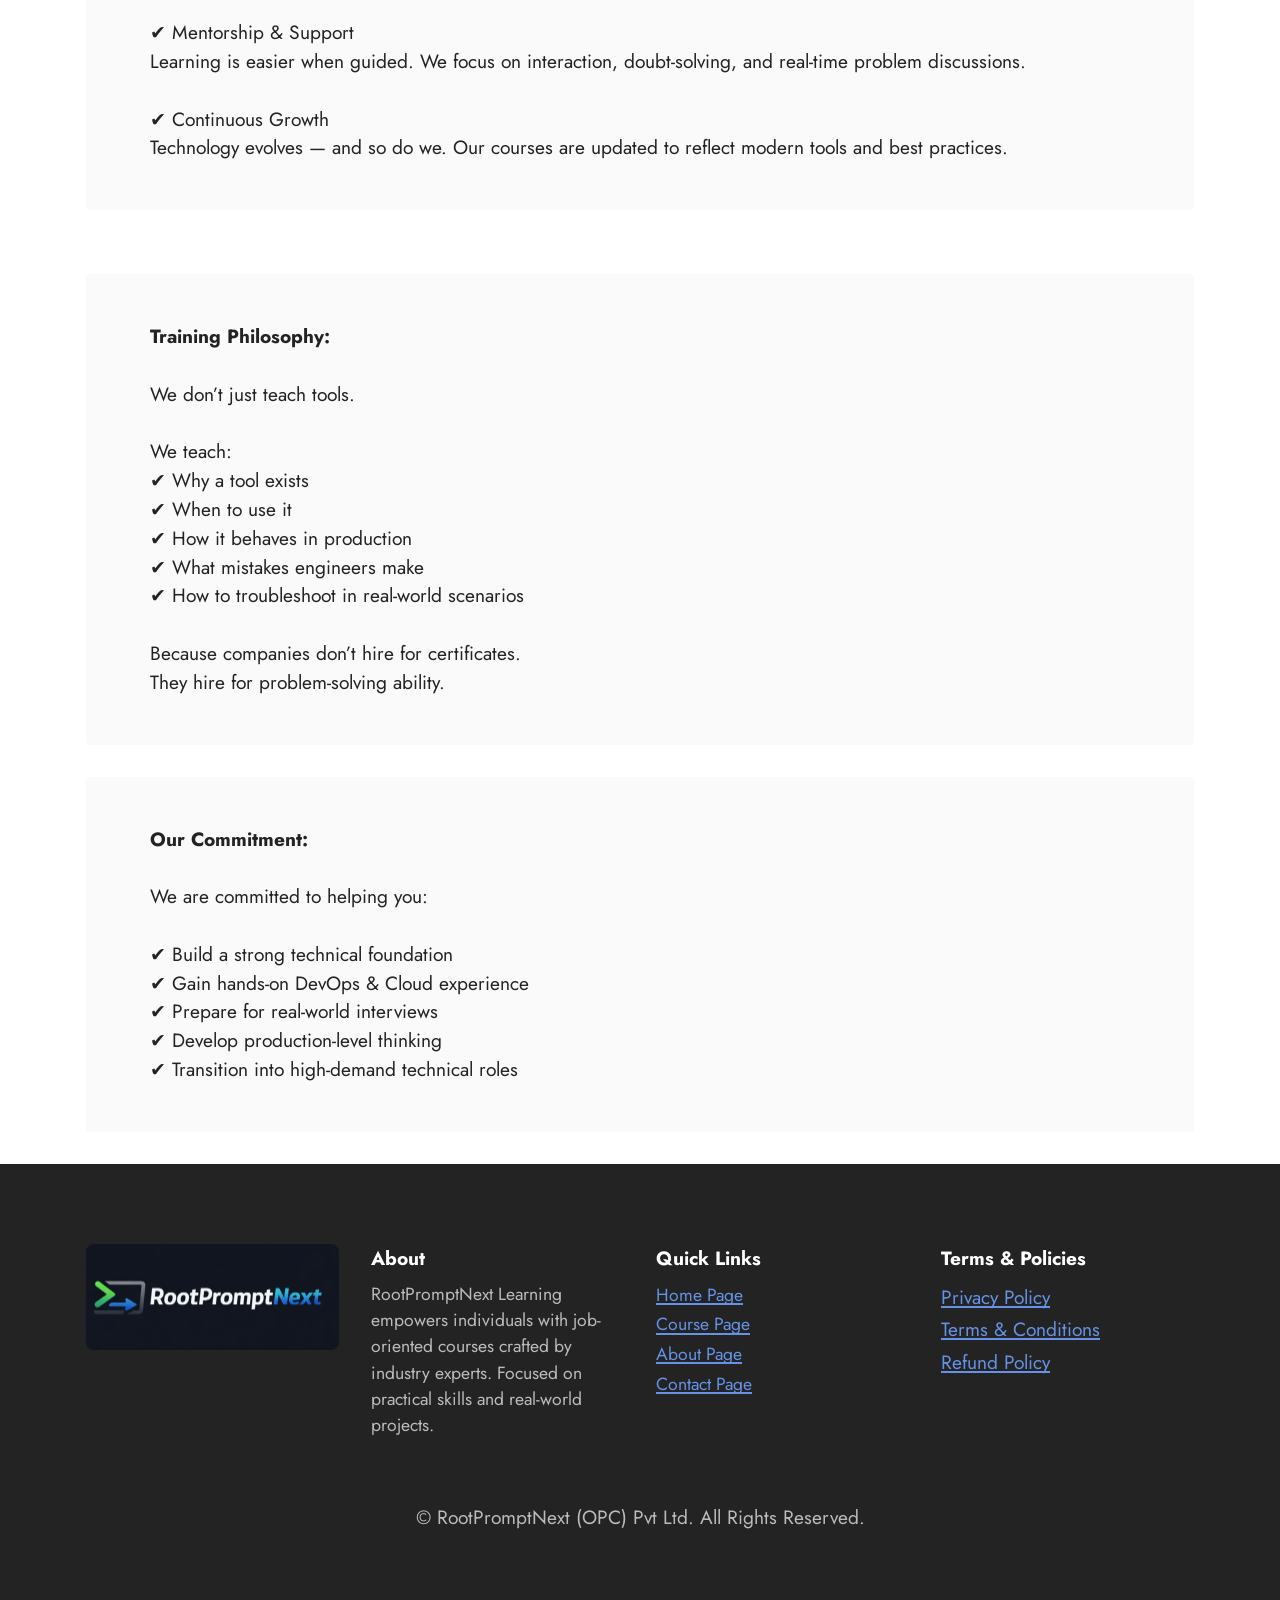
==== commit e10519cc: "change menu" ====
--- a/about.html
+++ b/about.html
@@ -50,9 +50,29 @@
                 </div>
             </button>
             <div class="collapse navbar-collapse" id="navbarSupportedContent">
-                <ul class="navbar-nav nav-dropdown" data-app-modern-menu="true"><li class="nav-item"><a class="nav-link link text-black text-primary display-4" href="index.html">Home</a></li>
-                    <li class="nav-item"><a class="nav-link link text-black text-primary display-4" href="about.html">About</a></li>
-                    <li class="nav-item"><a class="nav-link link text-black text-primary display-4" href="course.html">Courses</a></li><li class="nav-item"><a class="nav-link link text-black text-primary display-4" href="contact.html">Contact</a></li></ul>
+    <ul class="navbar-nav nav-dropdown" data-app-modern-menu="true">
+
+        <li class="nav-item">
+            <a class="nav-link link text-black text-primary display-4" href="index.html">Home</a>
+        </li>
+
+        <li class="nav-item">
+            <a class="nav-link link text-black text-primary display-4" href="about.html">About</a>
+        </li>
+
+        <li class="nav-item">
+            <a class="nav-link link text-black text-primary display-4" href="course.html">Courses</a>
+        </li>
+
+        <li class="nav-item">
+            <a class="nav-link link text-black text-primary display-4" href="services.html">Services</a>
+        </li>
+
+        <li class="nav-item">
+            <a class="nav-link link text-black text-primary display-4" href="contact.html">Contact</a>
+        </li>
+
+    </ul>
                 
                 <div class="navbar-buttons mbr-section-btn"><a class="btn btn-primary display-4" href="contact.html#form7-2e">Register</a></div>
             </div>
@@ -251,7 +271,22 @@
     </div>
 </section>
 <!-- section class="display-7" style="padding: 0;align-items: center;justify-content: center;flex-wrap: wrap;    align-content: center;display: flex;position: relative;height: 4rem;"><a href="https://mobiri.se/1328554" style="flex: 1 1;height: 4rem;position: absolute;width: 100%;z-index: 1;"><img alt="" style="height: 4rem;" src="[data-uri]"></a><p style="margin: 0;text-align: center;" class="display-7">&#8204;</p><a style="z-index:1" href="https://mobirise.com/builder/ai-website-maker.html">Best AI Website Maker</a></section><script src="assets/bootstrap/js/bootstrap.bundle.min.js"></script>  <script src="assets/smoothscroll/smooth-scroll.js"></script>  <script src="assets/ytplayer/index.js"></script>  <script src="assets/dropdown/js/navbar-dropdown.js"></script>  <script src="assets/theme/js/script.js"></script -->  
-  
+<!--
+<section class="display-7" style="padding: 0;align-items: center;justify-content: center;flex-wrap: wrap;align-content: center;display: flex;position: relative;height: 4rem;">
+<a href="https://mobiri.se/1328554" style="flex: 1 1;height: 4rem;position: absolute;width: 100%;z-index: 1;">
+<img alt="" style="height: 4rem;" src="[data-uri]">
+</a>
+<p style="margin: 0;text-align: center;" class="display-7">&#8204;</p>
+<a style="z-index:1" href="https://mobirise.com/builder/ai-website-builder.html">Free AI Website Software</a>
+</section>
+-->
+
+<script src="assets/bootstrap/js/bootstrap.bundle.min.js"></script>
+<script src="assets/smoothscroll/smooth-scroll.js"></script>
+<script src="assets/ytplayer/index.js"></script>
+<script src="assets/dropdown/js/navbar-dropdown.js"></script>
+<script src="assets/mbr-switch-arrow/mbr-switch-arrow.js"></script>
+<script src="assets/theme/js/script.js"></script>
   
 </body>
 </html>
